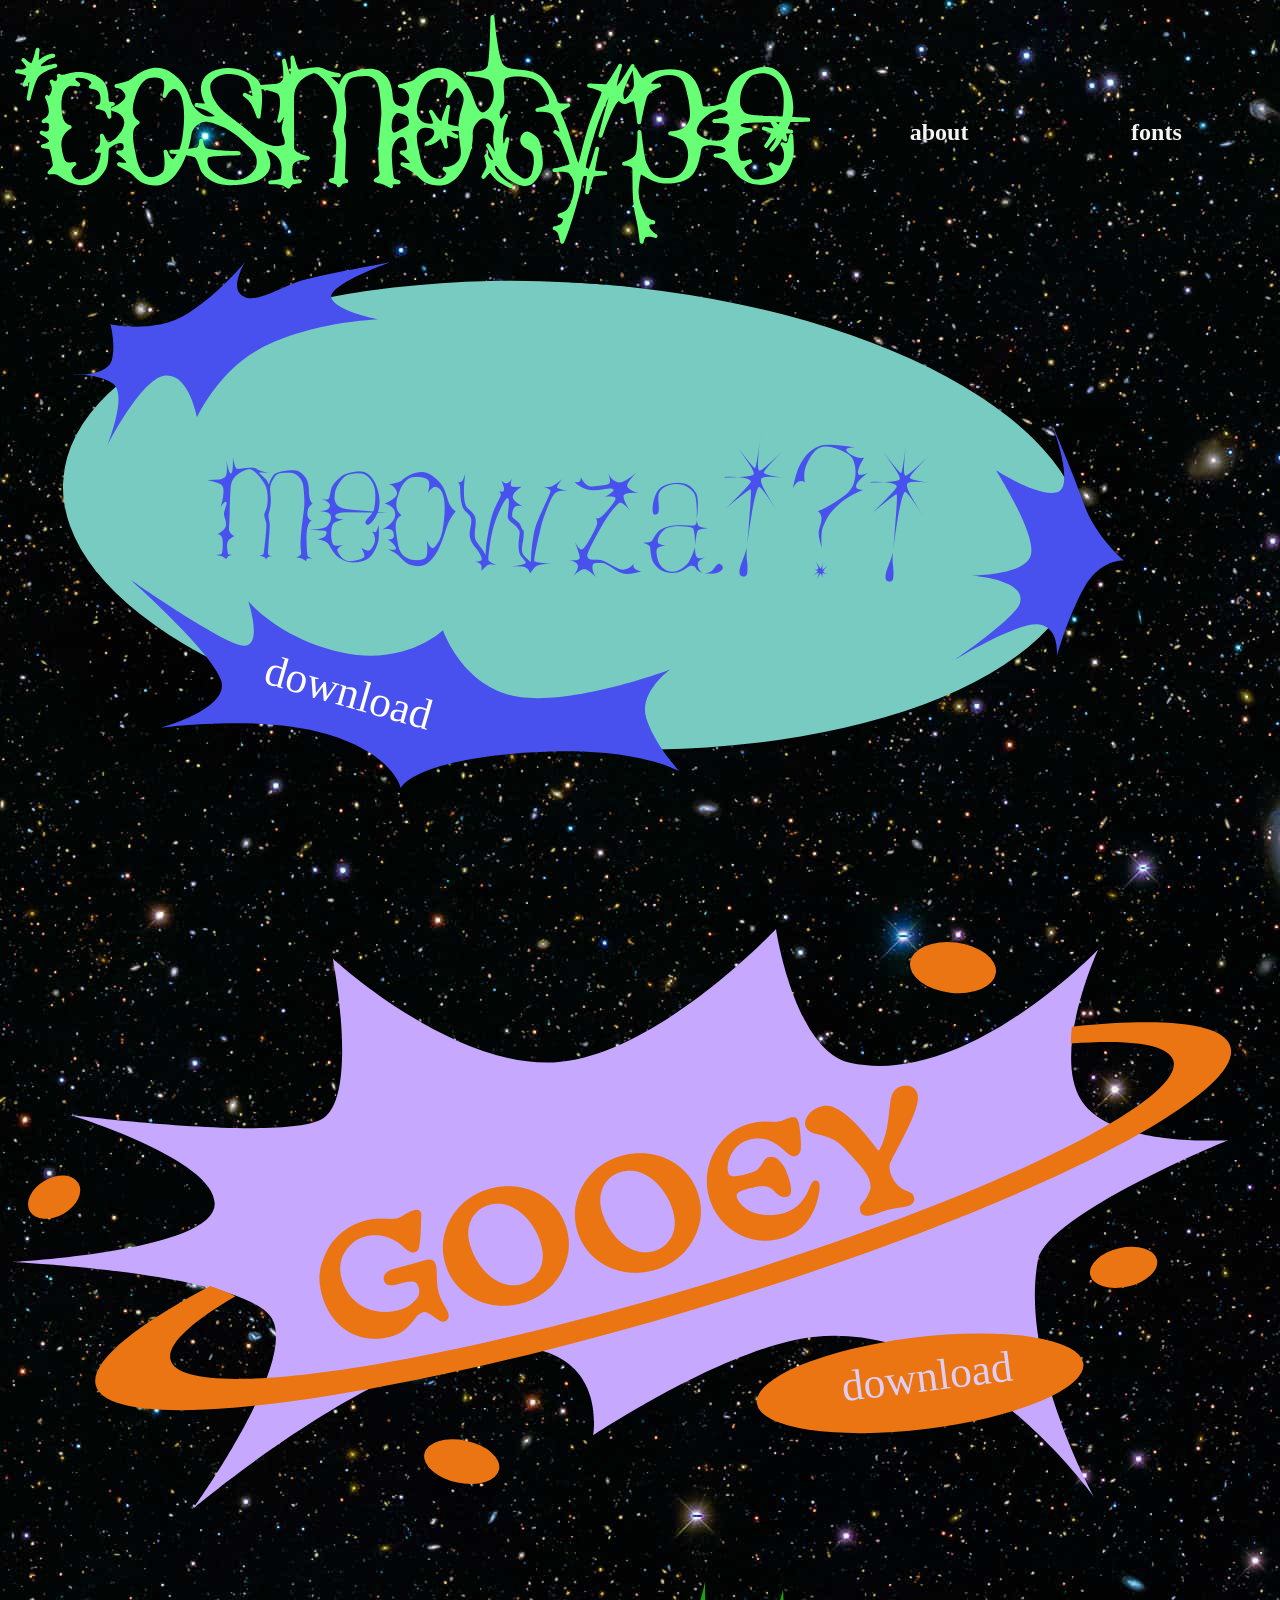
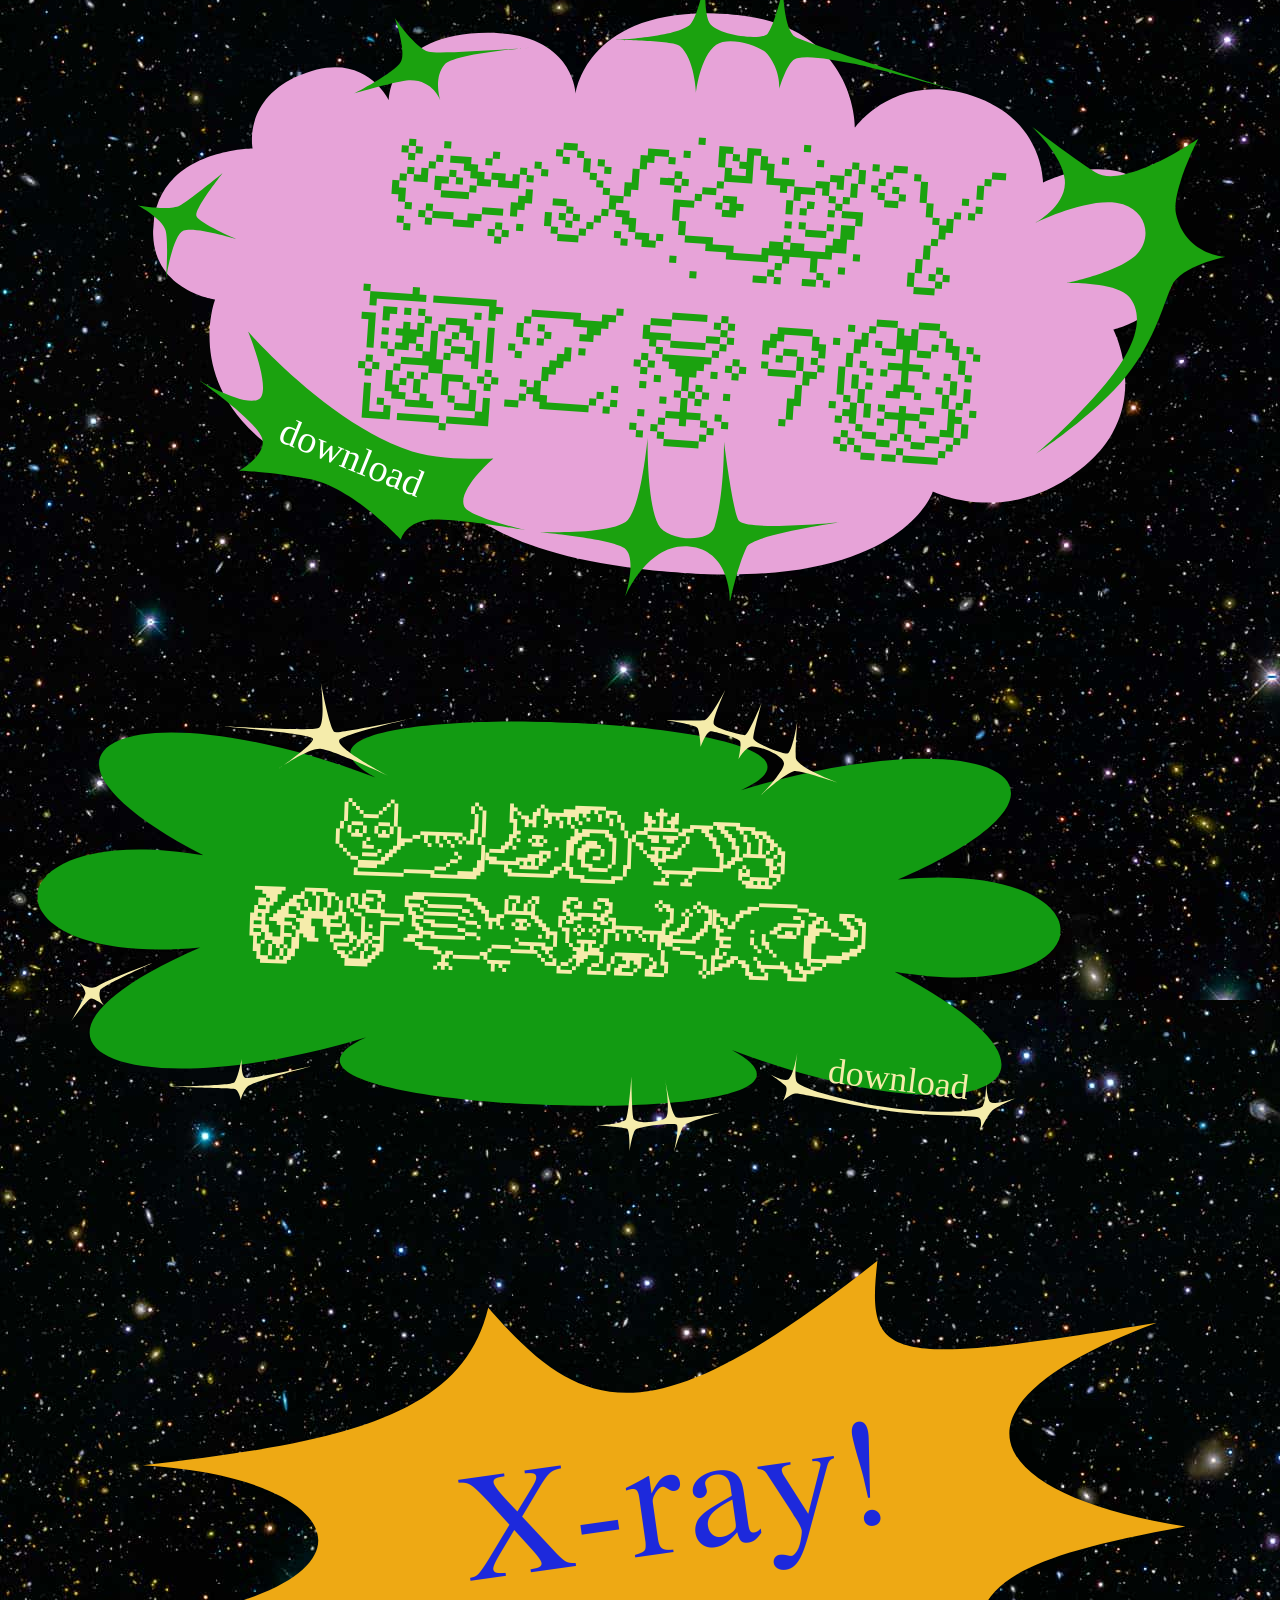
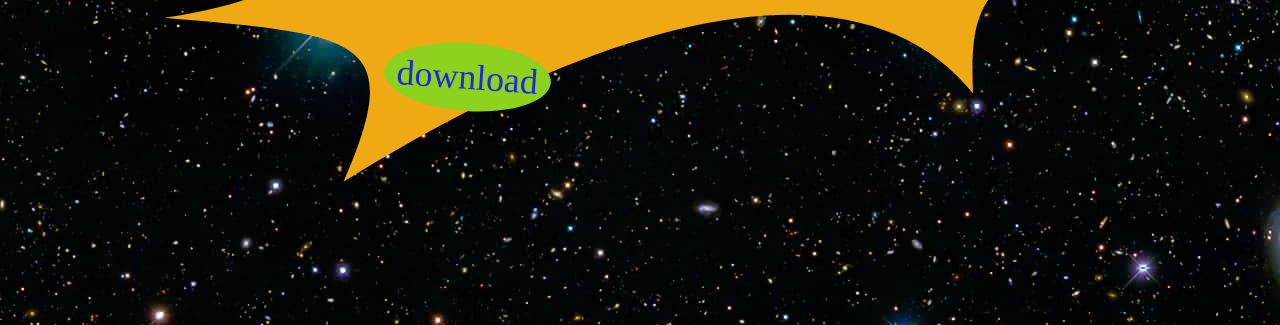
==== index.html @ e53ef634 "fonts & bubbles added, push again" ====
<!DOCTYPE html>
<html lang="en">
<head>
    <meta charset="UTF-8">
    <meta name="viewport" content="width=device-width, initial-scale=1.0">

    <title>cosmotype</title>

    <meta name="author" content="Pei-Jun H.">
    <meta name="keywords" content="typeface, type foundry, foundry, Pei-Jun">
    <meta name="description" content="Cosmotype Foundry">

    <link rel="stylesheet" type="text/css" href="styles.css">
</head>

<!-- TODO: about/index.html for about page-->
<!-- TODO:loading screen? -->
<!-- TODO: 3D logo!  -->
<!-- TODO: tweak colors for each bubble -->
<!-- TODO: change font of navigation bar -->

<body style="background:url(img/A2721_spiral_compressed.jpg);">
    <!-- nav bar -->
    <div class="container-for-nav">
        <div class="nav" style="z-index:5;">
            <div style="flex-grow: 3; flex-shrink: 1; padding: 0px; margin:0px;">
                <a href="index.html">
                    <svg id="cosmotype-logo" data-name="cosmotype logo" xmlns="http://www.w3.org/2000/svg" viewBox="0 0 800.87 230.39">
                        <defs>
                            <style>
                            .logo-cls-1 {
                                fill: #67ff76;
                            }

                            .logo-cls-2 {
                                fill: #67ff76;
                            }
                            </style>
                        </defs>
                        <g id="logo_design" data-name="logo design">
                            <g>
                                <g>
                                    <path class="logo-cls-2" d="M13.68,85.37c-.07,0-.14,0-.21-.02-.53-.11-.88-.63-.77-1.17.03-.14,2.77-14.4,2.83-17.27.03-1.08-.04-1.6-.1-1.85-.23.12-.69.43-1.49,1.2-1.97,1.91-3.67,4.46-3.69,4.49-.19.29-.51.45-.83.45-.18,0-.36-.05-.52-.15-.46-.28-.61-.88-.34-1.35.02-.03,1.99-3.51,3.85-8.49.05-.14.04-.23-.04-.37-.92-1.46-6.66-2.57-10.44-2.89-.54-.05-.95-.52-.91-1.07.04-.53.48-.93,1-.93.02,0,.04,0,.06,0,.01,0,.47.03,1.18.03,4.67,0,8.07-.93,9.1-2.5.73-1.11-1.79-4.82-4.61-7.58-.39-.39-.4-1.02-.01-1.41.2-.2.46-.3.71-.3s.5.09.7.28c2.23,2.17,6.04,5.23,7.53,5.23h0c.08,0,.12-.01.13-.02,1.58-1.35,3.93-9.86,5.03-14.91.1-.47.51-.79.98-.79.06,0,.11,0,.17.01.53.09.89.58.82,1.11-.59,4.74-1.03,10.29-.85,12.14.44-.19.94-.6,1.7-1.23,1.08-.89,2.55-2.11,4.88-3.41,4.29-2.4,7.52-2.66,8.71-2.66.25,0,.39.01.39.01.5.05.9.46.91.97.01.51-.35.94-.85,1.02-.05,0-4.64.72-7.83,3.32-.58.47-1.17.91-1.74,1.35-2.94,2.22-4.63,3.64-3.98,6.09.06,0,.14,0,.22,0,2.72,0,11-1.71,14.99-2.62,0,0,.02,0,.02,0,.07-.02.15-.02.22-.02.46,0,.87.32.97.78.12.54-.22,1.07-.75,1.2,0,0-.01,0-.01,0-.47.11-11.48,2.68-17.57,8.86-3.18,3.23-7.26,18.2-8.56,23.69-.11.46-.52.77-.97.77Z"/>
                                    <path class="logo-cls-1" d="M22.8,34.99s-1.66,13.38-.45,13.4c.01,0,.02,0,.03,0,1.86,0,2.9-2.25,7.63-4.9,4.17-2.33,7.27-2.53,8.22-2.53.2,0,.3,0,.3,0,0,0-4.86.72-8.32,3.54s-7.4,4.74-5.9,8.97c.06.17.44.24,1.03.24,3.52,0,14.74-2.54,15.21-2.65-.47.11-11.76,2.74-18.06,9.14-4.07,4.14-8.82,24.16-8.82,24.16,0,0,2.78-14.45,2.85-17.43.04-1.83-.13-2.96-.91-2.96-.51,0-1.26.48-2.38,1.56-2.08,2.01-3.83,4.66-3.83,4.66,0,0,2-3.51,3.92-8.63,1.32-3.54-11.34-4.6-11.34-4.6,0,0,.48.03,1.24.03,2.53,0,8.19-.31,9.94-2.95,1.68-2.55-4.75-8.85-4.75-8.85,0,0,5.66,5.51,8.23,5.51.3,0,.57-.08.77-.25,2.44-2.08,5.37-15.46,5.37-15.46M40.57,51.07s0,0-.02,0c.01,0,.02,0,.02,0M22.79,32.99c-.92,0-1.75.64-1.95,1.57-1.39,6.36-3.35,12.49-4.47,14.09-1.21-.38-4.15-2.56-6.55-4.89-.39-.38-.89-.57-1.39-.57-.52,0-1.04.2-1.43.6-.77.79-.76,2.05.03,2.83,2.6,2.55,4.48,5.48,4.43,6.38-.88,1.19-4.16,1.98-8.22,1.98-.69,0-1.12-.02-1.13-.02-.04,0-.08,0-.12,0-1.04,0-1.92.81-1.99,1.86-.08,1.09.74,2.04,1.83,2.13,4.1.35,8.4,1.38,9.5,2.25-1.79,4.71-3.64,7.97-3.65,8-.53.94-.23,2.13.69,2.69.33.2.69.3,1.05.3.65,0,1.28-.32,1.67-.9.02-.02,1.6-2.39,3.44-4.21-.15,2.67-2.06,13.04-2.81,16.91-.21,1.07.48,2.1,1.54,2.33.14.03.28.04.42.04.91,0,1.73-.62,1.94-1.54,1.79-7.53,5.63-20.5,8.3-23.22,5.86-5.96,16.55-8.47,17.07-8.59,0,0,0,0,0,0,1.08-.24,1.76-1.32,1.51-2.39-.21-.93-1.03-1.56-1.94-1.56-.14,0-.29.02-.44.05,0,0,0,0-.02,0,0,0,0,0,0,0-3.68.83-10.99,2.36-14.13,2.57.02-1.34,1.2-2.37,3.72-4.27.58-.44,1.18-.89,1.77-1.37,2.97-2.42,7.31-3.1,7.35-3.11,1-.15,1.71-1.02,1.69-2.03-.03-1.01-.81-1.84-1.82-1.94,0,0-.16-.02-.47-.02-1.27,0-4.7.27-9.2,2.79-2.41,1.35-3.92,2.6-5.03,3.51-.03.03-.06.05-.09.08.07-2.5.44-6.58.87-10.1.13-1.06-.59-2.04-1.65-2.22-.11-.02-.23-.03-.34-.03h0ZM22.8,36.99h0,0ZM25.05,51.7h0Z"/>
                                </g>
                                <g>
                                    <path class="logo-cls-2" d="M550.8,229.39c-.44-.04-.79-.36-.88-.79-.4-1.95-1.63-7.39-2.45-9.07-1.71-3.46-4.24-3.87-4.35-3.88-.5-.08-.88-.52-.86-1.03.02-.51.41-.92.92-.96.06,0,6.43-.53,8.63-4.62.85-1.6,1.03-2.91.51-3.9-.83-1.6-3.4-2.24-4.32-2.35-.48-.06-.85-.45-.88-.94-.03-.48.3-.92.77-1.03.06-.01,5.71-1.37,8.05-3.88,2.94-3.16,4.9-7.45,6.55-14.32,3.32-13.83,0-18.42-3.22-22.86l-.36-.5c-1.14-1.57-4.3-2.44-8.9-2.44-2.81,0-5.46.31-6.79.5-.05,0-.09,0-.14,0-.48,0-.91-.35-.99-.84-.09-.54.27-1.04.8-1.15,12.17-2.31,16.01-4.23,16.34-4.93.67-2-5.52-16.64-7.56-21.46-.63-1.5-1.14-2.71-1.44-3.44-1.29-3.32-6-6.37-6.93-6.95-.46-.29-.61-.9-.33-1.36.19-.31.52-.49.86-.49.17,0,.34.04.5.14,1.38.8,3.25,1.66,4.34,1.66.18,0,.4-.02.46-.13.64-1.61-3.57-13.13-7-18.18-2.28-3.34-10.47-3.7-13.89-3.7-1.4,0-2.32.06-2.33.06-.02,0-.04,0-.06,0-.5,0-.93-.38-.99-.88-.06-.53.29-1.01.82-1.1,5.53-.99,11.88-3.04,12.5-4.62,1.26-3.24-1.35-10.36-6.63-18.15-5.25-7.79-10.39-9.5-20.63-10.57-1.2-.13-2.86-.2-4.55-.2-7.62,0-13.29,1.32-14.11,3.28-1.89,4.52-1.44,9.54-1.01,14.39.48,5.37.93,10.45-1.85,14.38-2.06,2.91-2.91,6.2-2.33,9,.31,1.51,1.04,2.74,1.94,3.28.08.05.15.07.24.07,1.09,0,3.13-2.61,4.18-4.49.18-.33.52-.51.87-.51.15,0,.3.03.45.11.48.24.68.81.47,1.3-.04.08-3.58,8.16-4.43,14.4-.89,6.55-.74,13.85,1.25,15.21.71-.41,1.93-3.52,2.61-6.68.1-.47.51-.79.98-.79.06,0,.12,0,.18.02.53.1.89.6.81,1.13-.06.41-1.5,10.14-2.79,14.23-.67,2.12-.27,5.55,1.11,9.42,1.75,4.97,4.5,8.82,8.18,11.47l1.04.75c5.12,3.7,6.66,4.81,9.03,4.81h.17c2.32-.05,4.4-1.18,6.54-3.56,1.85-2.04,4.85-14.94,2.6-21.74-1.29-3.89-3.76-5.11-6.38-6.4-1.83-.9-3.72-1.83-5.07-3.7-1.33-1.82-1.82-3.88-1.41-5.96.52-2.66,2.36-4.61,3.77-5.48.61-.38,1.29-.58,2-.58,1.92,0,3.83,1.37,6.24,3.09.73.52,1.51,1.08,2.35,1.64,4.8,3.24,6.96,20.75,6.2,28.28-.78,7.8-7.88,17.97-13.57,19.42-1.02.25-2.02.38-3.07.38-4.92,0-10.36-2.85-17.54-7.45-2.4-1.53-5.45-5.56-7.9-8.79-1.16-1.54-2.61-3.45-3.04-3.72-.49-.26-.97-.41-1.37-.41s-.7.13-.95.39c-.46.48-.7,1.35-.67,2.45.07,2.67,1.74,4.62,3.85,7.1.38.44.76.89,1.15,1.36,2.78,3.32,11.75,8.9,12.49,9.26.46.23.67.76.5,1.24-.15.4-.53.66-.94.66-.08,0-.16,0-.24-.03-.77-.19-9.08-4.25-13.47-7.68-1.73-1.35-3.18-3.22-4.47-4.87-1.03-1.32-2.09-2.68-2.79-3.04-.42.15-1.71,1.1-5.35,5.39-.29.34-.51.6-.62.72-.2.21-.46.32-.73.32-.21,0-.42-.07-.6-.2-.41-.31-.52-.87-.26-1.31,1.92-3.21,4.78-8.61,4.84-10,.11-3.02-1.53-9.11-1.99-10.3-.19-.48.02-1.02.48-1.25.15-.07.3-.11.45-.11.33,0,.65.16.84.46.17.25.35.61.56,1.03.73,1.46,1.84,3.66,4.13,4.59.26.11.51.16.74.16.57,0,.89-.32,1.07-.59.34-.53.36-1.27.06-1.95-1.78-3.95-4.25-8.71-5.58-11.26-.52-1-.88-1.69-.97-1.9-.21-.47-.03-1.03.42-1.28.15-.09.32-.13.49-.13.32,0,.63.15.83.43l.33.5c4.16,6.27,6.05,8.73,6.9,9.69.47-1.18.34-2.14.12-2.95-1.91-7.41-2.93-12.53-1.02-21.12.52-2.31-.25-5.24-2.35-8.95-1.21-2.12-5.38-4.5-9.15-4.5-.5,0-.98.04-1.43.12-2.55.46-11.43,7.56-10.6,17.05.73,8.34-3.58,29.33-14.73,41.51-5.43,5.93-11.69,8.94-18.59,8.94-1.04,0-2.11-.07-3.18-.21-9.91-1.29-13.12-4.58-16.84-8.39-1.13-1.16-2.3-2.36-3.75-3.6-3.26-2.81-13.03-7.23-13.12-7.28-.46-.21-.7-.73-.54-1.21.13-.42.52-.7.95-.7.06,0,.13,0,.19.02.03,0,2.81.53,5.3.53,2.69,0,3.16-.61,3.21-.67.1-.15-.01-.47-.09-.65-1.75-4.01-9.93-9.31-10.01-9.36-.4-.26-.56-.76-.39-1.2.15-.39.52-.64.93-.64.06,0,.11,0,.17.01,0,0,.53.09,1.27.09,1.31,0,3.1-.25,4.16-1.46.82-.93,1.1-2.35.85-4.23-.89-6.62-2.91-9.97-6-9.97-.77,0-1.64.2-2.58.6-2.12.89-9.02,4.88-8.73,18.83.13,7.17,1.52,22.3,2.54,23.8.79.78,3.88,1.82,5.63,2.28.49.13.81.6.74,1.1-.07.5-.49.86-.99.86,0,0-.29,0-.71,0-4.06,0-6.06.38-6.41.63-.26.31.04,1.35.37,1.95.22.4.14.9-.2,1.21-.19.18-.44.27-.68.27-.19,0-.38-.05-.54-.16-.04-.03-4.52-2.92-6.98-3.58-1.79-.47-8.21-2.12-8.21-2.12-.41-.1-.7-.45-.74-.87-.04-.42.18-.82.56-1,1.65-.8,5.83-3.54,5.33-6.51-2.54-14.99-.33-36.61.99-49.54.3-2.97.54-5.31.66-6.95.67-9.12-1.15-21.55-1.93-26.86l-.18-1.21c-.6-4.24-3.25-14.09-14.79-14.09h-.43c-11.05.21-15.55,1.62-17.83,5.6-2.35,4.08-3.5,7.42-3.66,15.33-.01.62.18,1.84.42,3.38.88,5.58,2.51,15.98-.78,26.82-.86,2.81-.14,5.86.62,9.08.34,1.43.69,2.91.91,4.4.38,2.62,0,12.55-.37,22.15-.28,7.32-.6,15.58-.38,17.07,1.34,1.44,2.67,2.08,2.69,2.09.4.19.63.62.56,1.05-.06.43-.4.78-.84.84-2.06.32-4.18.86-4.69,1.18-.49.97-1.87,2.42-2.15,2.72-.19.2-.45.3-.72.3-.09,0-.19-.01-.28-.04-.36-.11-.63-.4-.7-.77-.08-.39-.46-1.6-1.15-1.93-1.03-.48-4.93-1.71-6.34-2.14-.44-.13-.73-.55-.71-1.01.03-.46.36-.84.82-.93,1.87-.34,3.78-.94,4.25-1.33.32-2.26,3.33-32.51,2.21-38.65-.27-1.49-.83-3.1-1.37-4.67-1.2-3.49-2.44-7.09-1.01-10.23,6.24-13.84,1.55-29.15-.05-32.49-2.82-5.96-13.66-20.54-20.98-20.54-.48,0-.94.07-1.38.19-8.69,2.59-17.99,10.15-19.18,21.22-.5,4.73-.4,16.37-.29,28.68.08,8.96.16,18.23.02,25.66-.13,7.11,14.81,9.4,14.96,9.42.54.08.91.57.85,1.11-.06.51-.49.88-.99.88-.03,0-.06,0-.09,0,0,0-.83-.07-2.08-.07-3.99,0-13.36.73-14.17,7.52-.76,6.37-.16,11.68,1.55,13.84h0s.53.4,3.19.4c1.74,0,3.43-.17,3.45-.18.04,0,.07,0,.1,0,.5,0,.94.38.99.89.06.55-.34,1.04-.89,1.1-3.57.39-7.83,1.16-8.47,1.69-.78.79-1.77,2.59-2.09,3.21-.13.26-.37.46-.66.52-.08.02-.16.03-.23.03-.21,0-.42-.07-.59-.2-1.05-.77-4.08-2.86-5.53-3.25-2.8-.76-12.29-.92-12.39-.92-.53,0-.96-.43-.98-.96-.02-.53.38-.99.91-1.03,4.87-.42,10.59-1.35,11.35-2.06.41-.56,1.31-4.45,1.12-12.2-.23-9.9-8.79-15.42-13.29-16.95-1.3-.45-2.63-.89-3.34-.89-.29,0-.33.06-.37.11-.34.45-.42,1.04,2.11,7.16,2.52,6.11,2.2,11.03-1.05,15.93-5.71,8.63-21.82,11.71-34.99,11.71-1.86,0-3.65-.06-5.33-.18-12.3-.87-21.34-7.35-24.85-13.39-.85-1.47-1.58-3.64-2.36-5.94-1.07-3.18-2.29-6.78-3.72-7.94-.64-.52-2.86-1.54-10.52-2.67-9.16,25.2-21.63,30.52-30.52,30.52-1.01,0-2.04-.07-3.07-.2-9.91-1.29-13.12-4.58-16.84-8.39-1.13-1.16-2.3-2.36-3.75-3.6-3.28-2.81-13.03-7.23-13.12-7.28-.46-.21-.69-.73-.54-1.21.13-.42.52-.7.95-.7.06,0,.13,0,.19.02.03,0,2.81.53,5.3.53,2.69,0,3.17-.61,3.21-.67.1-.15-.01-.47-.09-.65-1.75-4.01-9.93-9.31-10.01-9.36-.4-.26-.56-.76-.39-1.2.15-.39.52-.64.93-.64.06,0,.11,0,.17.01,0,0,.53.09,1.27.09,1.31,0,3.1-.25,4.16-1.46.82-.93,1.1-2.35.85-4.23-.35-2.62-1.66-3.83-4.12-3.83-2.83,0-6,1.63-6.91,2.13-2.71,1.51-4.69,2.77-5.52,4.06-.45.72-.55,3.27-.63,5.75-.17,4.86-.39,10.9-2.91,15.13-4.17,7.07-11.44,15.5-22.37,15.5-1.27,0-2.57-.12-3.88-.35-9.04-1.61-14.3-5.47-17.79-8.02-1.59-1.16-2.84-2.08-3.82-2.32-1.15-.29-2.52-.44-4.08-.44-1.91,0-3.41.23-3.43.23-.05,0-.1.01-.15.01-.38,0-.74-.22-.91-.58-.19-.41-.08-.88.25-1.18,2.08-1.8,5.27-5.37,5-7.32-.69-4.96-2.73-14.83-3.81-15.86-.89-.82-4.78-1.38-7.25-1.51-.51-.03-.92-.44-.95-.96-.02-.51.35-.96.86-1.03,1.82-.26,7.08-1.58,7.36-4.12.2-1.72-3.3-4.74-8.92-7.69-.47-.25-.67-.83-.44-1.31.17-.36.53-.57.91-.57.13,0,.26.02.39.08.77.32,2.3.87,3.85.87,2.68,0,4.1-1.67,4.33-5.1.16-2.24-.2-3.85-1.07-4.78-.63-.67-1.56-1.01-2.77-1.01-1,0-1.93.24-2.39.38-.1.03-.19.04-.29.04-.41,0-.8-.26-.94-.66-.18-.5.07-1.06.56-1.26,1.54-.64,6.57-3.16,6.57-8.85,0-6.1-2.83-12.35-3.7-14.13-.23-.46-.08-1.03.36-1.31.17-.11.36-.16.54-.16.29,0,.57.13.77.37.07.09.46.56.95.56.4,0,1.48-.33,2.96-3.34,2.88-5.84-.75-11.42-.91-11.66-.28-.41-.2-.97.17-1.3.19-.17.43-.25.67-.25s.46.08.64.24c.65.55,2.07,1.47,3.27,1.47.53,0,1.3-.15,1.95-1.41,1.57-3.04.57-4.48.56-4.5-.29-.4-.25-.97.11-1.32.2-.19.45-.29.7-.29.21,0,.42.07.6.21.24.19,1.08.74,3.09.74,1.47,0,3.22-.3,5.2-.89,3.79-1.14,7.65-1.72,11.47-1.72s7.57.54,11.75,1.71c6.04,1.69,11.73,5.81,14.16,10.25,1.92,3.48,2.34,8.07,2.67,11.76.19,2.11.48,5.31,1.11,5.59,1.29.59,2.64.71,3.54.71.33,0,.59-.02.76-.03.03,0,.05,0,.08,0,.49,0,.92.36.99.85.08.52-.26,1.01-.78,1.12-.96.2-3.17.95-3.03,3.42.22,3.84.39,8.36.39,8.4.02.51-.36.96-.87,1.03-.04,0-.09,0-.13,0-.46,0-.87-.31-.97-.77,0-.02-.53-2.15-2.38-5.34-1.39-2.37-6.84-3.24-8.82-3.38-.48-.03-.87-.4-.92-.88-.06-.48.23-.93.69-1.07,1.46-.47,3.62-1.59,3.86-2.63.67-2.85,1.33-8.3-1.71-12.8-1.67-2.45-6.79-3.22-8.62-3.3-.44-.02-.82-.33-.92-.76-.11-.43.08-.88.47-1.1.54-.32,1.99-1.44,2.13-2.72.08-.77-.31-1.57-1.19-2.39-3.24-3.03-8.71-4.11-12.41-4.11-1.93,0-3.63.27-4.79.76-.43.18-.96.49-.98.88-.07,1.21,2.81,3.63,5.64,5.28.42.24.6.75.44,1.2-.14.4-.52.66-.94.66-.05,0-.11,0-.17-.01l-.16-.03c-2.2-.39-4.16-.59-5.82-.59-2.11,0-3.19.33-3.72.62-6.53,3.48-9.27,13.62-7.52,27.82,1.53,12.51,8.55,13.03,8.84,13.05.45.02.83.35.93.79.09.44-.12.89-.53,1.1-.47.23-11.39,5.89-9.64,19.21,1.98,14.86,5.11,15.97,6.46,16.44.28.1.84.21,1.9.21,2.36,0,5.35-.58,5.38-.59.06-.01.13-.02.19-.02.39,0,.76.23.92.61.18.43.04.94-.35,1.21-1.33.93-4.73,3.94-4.5,6.64.29,3.33,3.26,9.29,8.16,9.29,5.41,0,16.48-5.16,18.88-11.04,3.7-9.01,5.03-16.85,4.12-17.73-.62-.12-1.37-.19-2.15-.19-1.31,0-2.27.21-2.28.22-.07.02-.15.03-.22.03-.38,0-.74-.22-.91-.58-.2-.43-.07-.94.3-1.22.04-.03,3.63-2.76,4.53-5.25.68-1.88.37-7.4.19-9.36-.04-.49.27-.93.74-1.06.08-.02.17-.03.25-.03.39,0,.75.22.91.59,1.57,3.48,3.73,7.52,4.46,7.98.1.05.36.15.85.15.75,0,2.1-.23,4.32-1.35,4.72-2.4,13.46-12.09,12.98-20.1-.6-9.97-12.01-11.76-12.49-11.84-.44-.07-.79-.42-.85-.87-.06-.45.19-.87.61-1.05.11-.05,11.37-4.8,13.58-10.6.51-1.35.47-2.62-.13-3.86-2.99-6.23-7.39-6.9-9.15-6.9-.15,0-.28,0-.36.01-.03,0-.05,0-.07,0-.5,0-.93-.37-.99-.88-.07-.53.29-1.02.82-1.11,6.26-1.12,13.72-3.1,15.95-5.3.46-.46,11.48-11.26,24.72-11.26,4.34,0,8.42,1.19,12.14,3.53,14.54,9.14,17.7,18.2,21.04,27.8.26.74.52,1.48.78,2.23,2.66,7.48,10.71,13.76,15.31,14.96,1.44.38,3.04.57,4.74.57,2.88,0,5-.54,5.51-.81.59-.94.41-1.09-3.91-3.93l-1.33-.88c-4.67-3.09-11.61-5.11-14.38-5.83-.51-.13-.87-.65-.77-1.17.09-.48.47-.82.94-.82.04,0,.08,0,.12,0,.72.09,3.26.38,5.71.38,3.36,0,4.09-.55,4.2-.66,0-.01-.02-.05-.05-.11-.06-.14-.18-.35-.33-.64-1.48-2.75-5.97-11.11-3.31-20.21,2.96-10.13,14.92-13.98,25.12-14.2.22,0,.43,0,.65,0,10.53,0,22.39,4.74,28.83,11.53,1.33,1.42,2.27,3.55,2.9,6.08.16-.28.46-.47.8-.49l16.67-1.14c.66-.17,5.94-1.67,6.87-6.07.94-4.48-.53-14.99-1-18.1-.08-.53.28-1.04.81-1.13.06-.01.12-.02.18-.02.46,0,.88.32.98.79,2.04,9.48,4.5,15.74,5.67,16.26,1.16-1.03,1.54-9.64.82-19.04-.04-.52.33-.98.84-1.06.05,0,.1-.01.15-.01.46,0,.86.31.97.77,1.41,5.98,3.73,12.75,4.93,13.3,0,0,.15.06.6.06,1.23,0,3.4-.4,5.92-.86,3.67-.67,8.24-1.5,12.16-1.5,2.97,0,5.19.47,6.78,1.44,4.65,2.84,14.53,4.41,15.64,4.58.52.08.89.56.84,1.08-.05.51-.48.9-.99.9-.01,0-.56-.02-.56-.02-1.51-.06-5.51-.23-7.69-.23-.26,0-.49,0-.69,0-.66.02-1.26.07-1.78.13,2.23,1.84,6.2,5.16,8.52,7.35.86.8,1.76,2.44,2.45,3.86,1.29-3.87,4.08-10.84,8.1-12.84,3.96-1.97,14.22-4.83,22.42-4.83,3.46,0,6.24.51,8.25,1.52,4.21,2.1,9.33,6.47,11.29,11.52,1.62,4.21,2.59,9.49,2.69,12.33.28,9.12,4.5,11.37,7.64,12.27,1.02.29,2,.43,2.93.43,3.5,0,5.49-2.01,6.55-3.7,1.84-2.94,2.15-7.03.75-9.94-2.99-6.23-7.39-6.9-9.15-6.9-.15,0-.28,0-.36.01-.02,0-.05,0-.07,0-.5,0-.93-.37-.99-.88-.07-.53.29-1.02.82-1.11,6.26-1.12,13.72-3.1,15.95-5.3.46-.46,11.47-11.26,24.72-11.26,4.34,0,8.42,1.19,12.14,3.53,14.54,9.14,17.7,18.21,21.04,27.8.26.74.52,1.48.78,2.23,2.52,7.09,5.83,10.84,7.85,11.32.38.09.77.14,1.16.14,3.68,0,6.82-4,8.36-6.39,6-9.27,3.37-19.08,2.43-21.87-1.42-4.17-3.48-6.54-4.9-7.04-4.54-1.63-15.98-3.11-19.74-3.59-.58-.08-1-.13-1.22-.16-.53-.08-.91-.56-.85-1.09.05-.51.49-.89.99-.89.02,0,.04,0,.07,0,.49.03,1.86.13,3.7.13,5.87,0,15.92-.91,17.29-7,2.09-9.19,2.68-48.77,2.69-49.17,0-.53.43-.97.97-.98.01,0,.02,0,.03,0,.52,0,.96.4,1,.92.97,12.3,4.58,45.15,9.59,49.42,4.46,3.78,9.6,4.19,19.84,5.01l.4.03c4.75.39,16.55,2.35,23.57,12.15,7.37,10.29,8.57,13.96,9.84,17.84.15.47.31.94.48,1.44.53,1.54,3.23,2.42,7.42,2.42,2.19,0,3.99-.24,4-.25.04,0,.09,0,.14,0,.43,0,.82.28.95.7.15.46-.06.97-.5,1.19-3.95,2.04-8.51,4.9-8.97,5.97-.25.57.31,1.76,1.33,3.92,1.29,2.74,3.45,7.33,6.06,15.16,1.46,4.42,2.89,9.18,4.28,13.79,2.54,8.43,5.68,18.86,7.24,20.28.96-.97,2.31-6.53,3.74-12.4,1.46-6.03,3.29-13.53,5.93-22.1,3.45-11.17,7.51-20.69,10.47-27.64,2.3-5.41,4.13-9.67,4.07-11.13-.08-1.72-7.19-4.35-13.79-5.72-.51-.11-.86-.59-.79-1.11.06-.5.49-.87.99-.87.02,0,.04,0,.05,0,.14,0,14.35.77,17.14.77h.07c1.18-.63,5.7-7.12,12.96-20.06l.1-.17c.18-.32.52-.51.87-.51.13,0,.27.03.4.08.47.2.71.73.56,1.22l-.03.11c-4.01,12.8-5.69,20.98-5.4,23.05,1.62-1.17,6.68-7.82,16.15-23.48l.16-.27c.19-.31.52-.48.86-.48.16,0,.32.04.48.12.47.25.66.83.42,1.31-.17.35-.48.96-.89,1.77-2.7,5.31-9.85,19.42-10.36,25.23-.23,2.61.41,5.69,1.42,6.85.22.25.43.38.63.39,2.83,0,9.65-10.08,10.37-13.67.85-4.39-1.26-17.39-1.28-17.52-.08-.48.2-.94.65-1.11.11-.04.22-.06.33-.06.35,0,.69.19.87.51,2.56,4.53,5.59,9.55,6.25,10.11.33.18.72.29,1.1.29.69,0,1.42-.38,2.23-1.15,1.81-1.76,8.99-7.54,24.97-7.78.27,0,.54,0,.8,0,13.15,0,21.44,4.79,26.09,15.08,3.75,8.29,4.37,13.14,4.81,16.68.25,1.96.43,3.37,1.04,4.73.01.03.48.93,4.54.93,3.71,0,8.07-.74,9.95-1.21,4.15-1.03,9.03-3.03,9.78-3.69.59-.53,1.25-3.15,1.84-5.46.71-2.82,1.52-6.01,2.79-8.74,2.68-5.71,7.39-10.37,10.91-12.83,3.86-2.68,7.11-3.94,10.05-4.9,5.67-1.86,10.08-2.73,13.89-2.73,6.37,0,11.21,2.44,16.18,8.15,7.43,8.55,11.8,23.39,10.61,36.07-.19,1.98-.59,4.01-1.18,6.04,6.66.3,17.62.71,17.74.72.54.02.97.47.96,1.01s-.44.98-.98.99l-18.8.42c-.23.58-.59,1.49-1,2.47-.26.62-.56,1.24-.85,1.84-.59,1.23-1.26,2.61-1.13,3.3.12.71,1.38,1.64,4.51,1.98.53.06.92.51.89,1.04-.03.53-.46.95-.99.95h-.45c-.97,0-1.88-.02-2.71-.05-.66-.02-1.27-.04-1.8-.04-.8,0-1.22.04-1.44.09.12.98.55,2.59.9,3.9.35,1.29.64,2.41.7,3.05.04.41-.18.8-.54.98-.14.07-.3.11-.45.11-.24,0-.48-.09-.66-.25-.33-.29-.71-.79-1.3-1.59-.42-.56-1.21-1.62-1.69-2.07-.28.32-.51.82-.87,1.64-.39.89-.87,2-1.73,3.4-1.26,2.05-3.54,4.86-6.78,8.33l-.22.24c-.2.22-.47.34-.76.34-.17,0-.34-.04-.5-.13-.41-.24-.6-.73-.45-1.18.08-.22.17-.35.72-1.05,1.12-1.44,3.76-4.82,4.87-7.75.99-2.6,1.13-3.1-.17-4.08-1.02.18-3.67,3.05-7.86,8.52-.77,1.01-1.19,1.55-1.43,1.8-.2.21-.46.31-.73.31-.23,0-.47-.08-.66-.25-.4-.35-.46-.96-.13-1.38,1.34-1.68,6.65-9.87,6.56-12.18-.11-.38-1.82-1.89-8.29-3.97-.51-.17-.8-.71-.66-1.22.12-.44.52-.73.96-.73.08,0,.16,0,.24.03,4.28,1.04,7.38,1.69,8.5,1.77.07,0,.13,0,.2,0,.81,0,1.64-.38,1.9-.86.05-.1.18-.33-.12-.79-1.04-1.59-2.44-4.08-3.58-6.37-3.99.09-7.89.15-11.33.2-4.14.06-7.72.11-9.9.21-5.28.23-8.58,1.05-9.79,2.45-.44.5-.6,1.08-.53,1.81.16,1.64,5.8,3.06,10.97,3.37.51.03.92.44.94.95s-.34.96-.85,1.03c-3.08.47-11.37,2.55-12.64,6.56-2.32,7.27-.64,19.64,1.68,22.97.57.82,1.72,1.23,3.41,1.23,2.54,0,5.51-.96,6.67-1.38.11-.04.22-.06.34-.06.39,0,.76.23.92.61.21.49,0,1.05-.48,1.29-4.16,2.04-7.98,4.89-7.14,6.66l.26.55c1.76,3.74,4.71,9.99,11.12,11.11.5.09,1.08.13,1.72.13,5.82,0,15.24-3.49,17.2-5.44,1.04-1.04-.59-5.48-3.89-10.54-.26-.4-.23-.95.11-1.29.2-.2.47-.31.73-.31.17,0,.34.05.5.15,2.35,1.54,5.68,3.18,8.03,3.18.8,0,1.41-.18,1.87-.56,3.21-2.7,4.89-8.38,3.99-13.49-.82-4.63-2.57-7.09-3.02-7.53-.36-.29-.49-.79-.28-1.22.17-.35.53-.57.9-.57.1,0,.2.02.3.05,0,0,.12.04.12.04,1.94.65,3.12.79,3.77.79s1-.15,1.08-.27c.43-.67,1.03-2.39,1.66-4.71.51-1.9.9-3.6.91-3.61.11-.46.51-.78.97-.78.02,0,.04,0,.06,0,.49.03.88.41.93.89.07.62,1.62,15.3-.12,22.06-.99,3.83-4.9,16.72-13.71,21.88-5.09,2.98-11.58,4.69-17.79,4.69-5.47,0-10.6-1.27-15.26-3.77-8.13-4.38-11.7-10.23-14.31-14.5-1.24-2.03-2.31-3.79-3.56-4.92-3.84-3.51-12.5-4.42-12.58-4.42-.53-.05-.92-.5-.9-1.03s.45-.95.97-.96c4.05-.1,10.08-1.19,10.84-3.29.73-2.05.41-3.57-3.39-5.24-1.76-.76-4.48-1.25-9.36-1.66-1.11-.1-2.18-.15-3.17-.15-4.07,0-9.1.84-10.02,4.84-.41,1.78-.76,3.48-1.1,5.12-1.52,7.35-2.83,13.69-7.55,19.73-6.83,8.74-23.33,8.85-23.49,8.85-6.85,0-10.58-.66-15.37-2.7-2.93-1.26-5.56-2.79-7.68-4.02-2.15-1.25-4.18-2.43-5.1-2.43-.15,0-.16.02-.2.09-1.31,2.49-2.88,15.24-2.77,19.33.15,7.12,2.55,14.82,7.33,23.55,1.44,2.64,6.8,4.63,8.75,5.18.5.14.8.63.71,1.14-.09.48-.5.82-.98.82-.03,0-.05,0-.08,0-.02,0-.25-.02-.6-.02-1.96,0-3.48.48-4.08,1.28-.4.53-.45,1.26-.17,2.24,1.5,5.18,7.61,8.36,7.68,8.4.47.24.67.81.46,1.29-.16.37-.53.6-.92.6-.11,0-.23-.02-.34-.06-.03-.01-3.31-1.2-6.58-1.2-1.5,0-2.75.25-3.73.73-.87.44-1.88,3.23-2.32,5.58-.09.47-.5.82-.98.82-.01,0-.02,0-.04,0-.5-.02-.9-.4-.96-.89-.01-.13-1.46-13.07-3.15-21.03l-.51-2.37c-1.7-7.94-2.83-13.19-3.45-25.79-.14-3.09-.19-8.59-.23-13.92-.03-4.32-.06-8.4-.15-10.56-.16-3.87-7.3-4.06-8.73-4.06-.29,0-.46,0-.47,0-.01,0-.03,0-.04,0-.49,0-.92-.36-.99-.85-.08-.5.24-.99.74-1.12.1-.03,9.64-2.57,12.57-7.85,1.93-3.49,2.13-17.97,2.04-23.25,0-.53.4-.98.94-1.01.02,0,.04,0,.06,0,.51,0,.94.38.99.89.03.26,2.92,26.32,5.41,32.27,2.65,6.32,5.58,10.21,9.21,12.26,4.2,2.36,6.51,3.05,13.79,3.07,8.44,0,14.88-5.42,17.29-10.46,4.83-10.18,4.43-20.34-1.1-27.86-2.14-2.91-11.43-5.78-14.83-6.64-.49-.12-.8-.59-.75-1.08s.47-.88.98-.88c.07,0,6.52-.13,10.7-1.97,6.7-2.93,10.53-9.41,10.24-17.34-.34-9.22-1.8-15.12-4.01-24.05l-.27-1.08c-2.2-8.9-5.96-14.42-17.88-14.44-6.9,0-14.07,3.58-17.33,6.95-1.19,1.23-1.82,2.38-1.79,3.26,0,.13.72.76,4.02.76,2.5,0,5.07-.37,5.1-.37.05,0,.09,0,.14,0,.45,0,.86.31.97.76.12.5-.16,1.01-.64,1.18-.11.04-10.81,3.83-13.45,10.08-2.05,4.86-6.04,26.07-6.08,26.28-.09.47-.5.82-.98.82-.02,0-.03,0-.04,0-.5-.02-.9-.41-.95-.9-.74-7.6-2.41-20.32-3.72-22.12-.04-.05-.18-.25-.78-.25-1.3,0-3.39.91-5.08,1.65-1.64.71-2.93,1.28-3.86,1.28-.02,0-.11,0-.13,0-2.36-.13-3.81-1.51-4.87-2.52-.35-.33-.93-.89-1.13-.9,0,0-.03,0-.09.05-6.08,4.22-13.86,26.68-16.42,34.06-.89,2.58-.94,2.69-1.11,2.9-.2.24-.48.37-.78.37-.17,0-.33-.04-.49-.13-.42-.24-.62-.74-.46-1.2.06-.2.72-2.66,1.55-5.78,2.63-9.87,7.52-28.25,9.3-33.97.24-.76.17-1.15.09-1.25-.03-.04-.13-.05-.21-.05-.29,0-.69.15-1.07.4-1.57,1.3-9.87,20.28-15.75,39.19-5.48,17.48-8.54,29.6-8.66,34.23.69.58,3.42,1.76,4.61,1.79,1.23-2.07,5.59-16.76,6.9-21.66.12-.45.52-.74.96-.74.08,0,.15,0,.23.03.53.12.86.64.75,1.17-.11.55-.31,1.52-.58,2.76-1.09,5.16-3.62,17.07-3.53,19.79.79.52,3.98.83,9.47.92,1.08.02,1.65.03,1.95.07.48.06.85.45.88.93.03.48-.29.92-.75,1.03-.46.12-1.39.18-3.12.31-2.37.17-8.68.6-9.47,1.5-.55.88-3.05,9.32-5.1,16.8-.12.44-.52.74-.96.74-.07,0-.13,0-.2-.02-.51-.1-.86-.59-.8-1.11.73-5.78,1.86-15.16,1.9-16.78-.32-.25-1.4-.62-2.76-.62-1.22,0-2.17.32-2.41.83-1.22,2.58-2.06,6.01-2.64,10.81-.59,4.55-6.69,27.01-11.9,42-2.95,8.47-5.28,14.02-5.3,14.08-.16.37-.52.61-.92.61-.03,0-.06,0-.1,0ZM187.38,125.51c.51,0,.94.38.99.89.21,1.99.99,6.81,3.55,8.68,2.54,1.87,21.81,2.89,33.36,3.1.54,0,.98.45.98,1s-.43.99-.98,1c-11.09.28-28.43,1.05-30.71,2.05-2.78,1.24-2.04,6.51-.56,10.65,1.63,4.57,12.81,12.88,22.97,14.11,1.8.22,3.41.32,4.91.32,6.7,0,10.31-2.22,14.34-5.12,6.31-4.53,8.84-9.92,7.96-16.98-.8-6.58-4.17-9.75-8.82-14.13-1.23-1.16-2.51-2.36-3.85-3.73-6.62-6.77-16.07-13.43-22.47-15.82-.72-.27-1.57-.62-2.52-1.01-3.87-1.6-9.73-4.02-14.79-4.02h-.18c-4.61.05-13.8,4.89-14.95,13.95-.43,3.39-1.59,9.12-3.59,15.45,7.65-.67,10.01-1.44,10.74-1.86,2.6-1.51,2.7-5.74,2.62-7.49-.02-.54.38-1,.92-1.04.03,0,.05,0,.08,0ZM413.03,112.64c-1.96,0-4.84.91-6.87,2.95-1.75,1.76-2.63,4.08-2.62,6.9.03,5,.93,9.17,1.97,13.98.44,2.04.9,4.14,1.33,6.49,4,21.8,17.13,22.9,19.72,22.9,2.13,0,4.03-.52,5.23-1.43,2.25-1.7,3.45-3.27,3.46-4.54.01-1.35-1.31-2.39-2.37-3.22-.78-.61-1.34-1.05-1.47-1.71-.1-.51.21-1.01.71-1.15.09-.03.18-.04.27-.04.26,0,.5.1.69.27.09.02.25.03.51.03,2.33,0,9.91-1.68,13.75-7.09,3.41-4.8,2.74-9.55,1.71-16.74-.51-3.59-1.09-7.67-1.31-12.64-.02-.45-.04-.9-.05-1.34-1.6-.17-3.64-.34-5.52-.34-4.24,0-4.66.86-4.66.87.07.32,1.5,1.97,7.39,4.78.49.23.7.81.49,1.31-.17.37-.53.6-.92.6-.13,0-.25-.02-.38-.07-4.63-1.89-8.04-2.92-9.59-2.92-.21,0-.33.02-.39.04-.61.85-.53,5.19.81,11.78.11.52-.21,1.02-.71,1.16-.09.02-.18.04-.27.04-.42,0-.8-.26-.94-.67-1.63-4.67-3.48-8.9-4.26-9.8-.5.11-.85.45-1.63,1.25-.81.84-1.93,1.98-3.95,3.29-4.5,2.92-8.57,3.13-8.74,3.13-.01,0-.03,0-.04,0-.47,0-.87-.32-.97-.78-.11-.47.14-.95.58-1.14.04-.02,3.69-1.59,6.12-4.03,2.45-2.49,3.28-4.73,2.85-7.74-.13-.97-.52-3.89-9.64-4.35-.1,0-.2,0-.3,0ZM140.19,62.01c-4.27,0-8.12,1.24-10.57,3.41-4.02,3.56-6.98,7.79-10.2,18.87-.89,3.05-1.83,6.67-1.83,10.97-.02,8.6,6.14,11.89,6.4,12.03.35.18.56.55.54.94-.02.39-.26.74-.62.88-.22.09-5.54,2.38-6.07,10.55-.38,5.54.8,11.38,2.05,17.56.34,1.68.68,3.37.99,5.07,2.6,14.15,8.49,21.95,16.6,21.95,3.71,0,7.74-1.67,11.66-4.82,3.64-2.93,2.32-16.86,1.42-21.61-.1-.51.21-1.01.71-1.15.09-.03.18-.04.27-.04.4,0,.78.25.93.64,1.65,4.27,4.41,8.86,6.59,8.86.68,0,1.38-.5,2.07-1.48,1.34-1.89,2.47-3.56,3.43-5.25-4.05-.42-7.22-.64-7.25-.64-.53-.04-.94-.49-.93-1.02.01-.53.44-.96.98-.98.04,0,3.95-.09,8.75-.34,2.02-4.47,3.2-9.8,4.17-18.7,2.62-23.79-.2-39.67-7.76-43.57-.77-.4-1.55-.6-2.32-.6-4.97,0-8.82,8.32-8.85,8.4-.17.37-.53.59-.91.59-.12,0-.24-.02-.36-.07-.49-.19-.75-.74-.59-1.24.12-.38,3.01-9.48,1.09-15.07-.81-2.35-5.28-4.12-10.38-4.12ZM214.31,58.35c-8.85.02-18.11,6.19-18.68,12.46-.65,7.36,4.02,20.08,19.32,31.66,17.27,13.09,19.04,14.46,25.05,20.13,4.89,4.62,13.11,8.52,18.35,9.85,1.41.36,3.33.56,5.25.56,4.39,0,8.86-1.09,8.97-3.51.16-3.85-.75-6.23-1.62-8.53-.75-1.98-1.46-3.85-1.45-6.41.02-2.34.88-5.38,1.63-8.07.56-2,1.39-4.97,1.16-5.8-1.49.17-3.98,3.34-5.61,6.31-.18.33-.52.52-.88.52-.13,0-.26-.02-.38-.08-.47-.19-.72-.71-.58-1.2,3.11-10.77,4.93-24.5-.11-27.93-2.5-1.7-13.53-4.15-17.56-4.96-.14-.03-.26-.08-.37-.16,2.23,11.1-.43,28.32-.58,29.24-.07.45-.44.8-.9.84-.03,0-.06,0-.08,0-.43,0-.81-.27-.95-.68-.03-.08-2.78-8.14-5.37-13.03-2.26-4.26-7.19-7.75-8.16-8.4-.44-.3-.57-.88-.3-1.34.19-.31.52-.49.86-.49.15,0,.31.04.45.11,5.6,2.84,7.6,3.33,8.24,3.4.38-1.84-1.2-10.07-3.96-15.84-2.86-6-12.98-8.68-21.75-8.68ZM710.11,94.24c-1.3,0-2.49.19-3.43.54-1.81.68-17.79,7.06-21.13,20.48-.43,1.72-.08,3.31,1.06,4.86,3.2,4.33,11.88,7.03,16.91,7.3.89.05,1.74.07,2.51.07,5.81,0,8.04-1.34,9.75-3.5l.32-.4c3.19-4.02,4.15-5.23,4.15-9.07s-1.35-4.76-2.66-5.59c-.92-.52-7.75-1.01-13.54-1.15-.53-.01-.95-.43-.97-.96-.02-.53.37-.98.89-1.04,2.69-.29,10.1-1.38,11.99-2.86,1.49-1.16,2.37-2.49,2.49-3.75.09-.96-.28-1.91-1.1-2.83-.92-1.02-4.04-2.11-7.23-2.11ZM385.31,97.57c-3.65,0-5.84,5.84-6.37,8.1-1.05,4.45-1.09,10.25.87,12.72.58.73,1.29,1.09,2.18,1.09,1.19,0,2.66-.62,4.39-1.84,1.22-.86,2.72-1.57,4.17-2.27,3.75-1.79,7.29-3.49,7.05-7.45-.39-6.47-2.09-8-11.37-10.24-.31-.08-.62-.11-.92-.11ZM436.08,91.61c.09,0,.18.01.27.04.5.14.81.63.72,1.14-1.32,7.36-2.42,16.05-1.89,17.25.74,1.48,8.5,2.8,11.81,3.36.23.04.46.08.68.11,0-9.65,1.88-15.75,3.4-20.69,2.16-7.03,3.36-10.91-3.53-18.93-.67-.78-1.37-1.16-2.13-1.16-3.39,0-7.85,7.25-8.74,9.2-.17.37-.53.58-.91.58-.12,0-.24-.02-.36-.07-.49-.19-.75-.73-.59-1.24.12-.39,3-9.5,1.09-15.08-.75-2.16-4.62-3.73-9.2-3.73s-8.45,1.34-11.09,3.69c-4.02,3.56-6.98,7.79-10.2,18.87-.89,3.09-1.85,6.74-1.85,10.97,0,8.54,6.04,12.91,8.97,13.69,1.92.52,3.95.81,5.71.81,2.54,0,3.71-.58,3.88-.96.33-1.14-2.23-7.59-4.21-11.7-.22-.46-.06-1.02.38-1.29.16-.1.34-.15.52-.15.31,0,.61.14.8.4.16.21.54.78,1.06,1.54,1.46,2.15,4.17,6.16,5.38,7.37,1.77,1.77,3.06,2.4,3.62,2.4.12,0,.34,0,.5-.7,1.09-4.82,4.84-14.67,5-15.09.15-.4.53-.64.93-.64ZM764.19,106.97c1.96,2.43,3.55,4.08,4.11,4.38,1.2-.09,1.99-1.62,3.04-3.91.07-.15.13-.29.2-.44-2.1-.02-4.27-.03-6.44-.03-.3,0-.61,0-.91,0ZM761.17,102.79c4,.19,8.17.39,12.08.56.56-1.41.91-2.89,1.06-4.42,1.2-13.17,1.57-24.84-6.11-34.3-4.74-5.85-11.1-7.08-15.6-7.08s-8.79,1.34-11.05,2.58c-6.14,3.39-11.25,14.41-12.07,20.5-.91,6.73-1.26,10.78,2.15,15.63,2.52,3.6,3.57,5.09,18.07,5.9,2.5.14,5.33.29,8.34.44,0,0,2.76.14,2.77.14.1,0,.23,0,.37.02Z"/>
                                    <path class="logo-cls-1" d="M480.69,2s3.52,44.62,9.94,50.11c4.77,4.04,10.05,4.42,20.81,5.28,7.58.62,17.16,3.82,22.84,11.74,8.16,11.4,8.61,14.41,10.18,19.02.88,2.57,5.08,3.1,8.37,3.1,2.29,0,4.14-.26,4.14-.26,0,0-8.54,4.4-9.43,6.46-.88,2.04,2.34,4.72,7.36,19.8,4.98,15.09,9.85,34.7,12.43,34.83.01,0,.03,0,.04,0,2.58,0,4.34-14.89,10.63-35.28,6.33-20.5,14.73-35.43,14.58-39.1-.17-3.67-14.58-6.66-14.58-6.66,0,0,14.34.77,17.19.77.07,0,.13,0,.18,0,2.28-.04,13.23-19.71,13.81-20.74-.37,1.2-7.41,23.47-4.98,24.6.05.03.12.04.18.04,2.81,0,15.86-21.72,17.49-24.41-1.27,2.64-10.74,20.44-11.34,27.35-.3,3.41.79,8.22,2.99,8.33.02,0,.05,0,.07,0,3.65,0,10.6-10.83,11.32-14.47.9-4.62-1.27-17.88-1.27-17.88,0,0,5.58,9.88,6.55,10.44.57.32,1.12.47,1.67.47.98,0,1.94-.49,2.92-1.43,3.72-3.61,12-7.32,24.3-7.51.26,0,.53,0,.79,0,11.88,0,20.34,3.8,25.18,14.49,5.78,12.78,3.99,17.28,5.86,21.41.52,1.13,2.76,1.52,5.46,1.52,3.6,0,8-.69,10.19-1.24,4.01-.99,9.21-3.03,10.2-3.91,1.61-1.44,2.36-9.12,4.87-14.52,2.53-5.39,7.09-10,10.58-12.43,3.56-2.47,6.59-3.72,9.79-4.77,5.44-1.79,9.83-2.68,13.58-2.68,6.39,0,10.89,2.6,15.43,7.81,7.21,8.29,11.55,22.7,10.37,35.32-.22,2.32-.75,4.74-1.52,7.08,6.5.3,19.04.77,19.04.77,0,0-12.8.28-19.47.43,0,0-.56,1.45-1.24,3.08-.9,2.15-2.3,4.31-2.04,5.71.22,1.27,1.89,2.41,5.39,2.79-.15,0-.3,0-.44,0-1.76,0-3.31-.09-4.51-.09-1.56,0-2.5.15-2.46.83.09,1.8,1.52,6.02,1.63,7.3-.77-.68-2.78-4.06-3.71-4.06-.06,0-.12.01-.17.05-1.29.8-1.33,2.53-3.22,5.62-2.1,3.41-6.68,8.18-6.91,8.44.09-.28,4.08-4.83,5.58-8.76.97-2.56,1.46-3.8-.62-5.32-.12-.09-.26-.13-.41-.13-2.42,0-9.1,9.61-10.09,10.64.88-1.1,6.89-9.9,6.78-12.84-.07-1.95-7.24-4.32-8.98-4.89,1.46.36,6.89,1.67,8.67,1.8.09,0,.18.01.28.01,1.85,0,3.79-1.41,2.63-3.19-1.12-1.72-2.66-4.5-3.8-6.84-9.1.22-17.82.24-21.9.42-7.36.32-11.62,1.74-11.27,5.35.36,3.59,11.9,4.27,11.9,4.27,0,0-11.7,1.76-13.44,7.24-2.3,7.22-.8,20.08,1.82,23.85.87,1.25,2.48,1.66,4.23,1.66,2.78,0,5.91-1.05,7-1.44-1.8.88-9.19,4.66-7.6,7.99,1.8,3.78,4.85,10.95,12.11,12.22.57.1,1.21.15,1.9.15,5.93,0,15.64-3.48,17.91-5.73,2.45-2.45-3.5-11.4-3.8-11.87.38.25,5.04,3.34,8.57,3.34.95,0,1.83-.23,2.51-.8,3.31-2.79,5.34-8.72,4.33-14.43-.97-5.5-3.16-7.99-3.39-8.14.28.09,2.46.88,4.19.88.85,0,1.58-.19,1.93-.74.58-.92,1.25-3.05,1.78-4.98.52-1.95.92-3.65.92-3.65,0,0,1.62,15.04-.1,21.7-1.72,6.66-5.86,16.94-13.25,21.26-4.31,2.52-10.53,4.55-17.28,4.55-4.82,0-9.91-1.03-14.78-3.65-11.72-6.31-13.51-15.5-17.67-19.28-4.14-3.78-13.16-4.68-13.16-4.68,0,0,10.43-.26,11.75-3.95,1.07-2.99-.15-4.83-3.93-6.49-1.95-.84-4.83-1.33-9.68-1.74-1.13-.1-2.22-.15-3.25-.15-5.86,0-10.08,1.64-10.99,5.62-2.23,9.77-2.86,17.3-8.46,24.46-5.9,7.54-19.84,8.46-22.7,8.46-6.51,0-10.2-.58-14.97-2.62-6.21-2.66-10.96-6.53-13.18-6.53-.49,0-.86.19-1.09.63-1.44,2.73-2.99,15.67-2.88,19.82.13,6.01,1.82,13.72,7.45,24.01,1.96,3.59,9.35,5.67,9.35,5.67,0,0-.26-.02-.68-.02-1.8,0-6.48.41-5.22,4.79,1.65,5.67,8.18,9.01,8.18,9.01,0,0-3.43-1.26-6.92-1.26-1.46,0-2.93.22-4.17.84-1.86.93-2.86,6.29-2.86,6.29,0,0-1.44-13.03-3.16-21.13-1.97-9.27-3.26-14.26-3.93-28-.26-5.62-.19-19.67-.37-24.46-.19-4.7-7.69-5.02-9.73-5.02-.32,0-.51,0-.51,0,0,0,10.01-2.6,13.2-8.33,2.49-4.49,2.17-23.75,2.17-23.75,0,0,2.9,26.39,5.48,32.55,2.58,6.16,5.56,10.44,9.64,12.75,4.29,2.41,6.76,3.18,14.28,3.2,8.33,0,15.37-5.11,18.19-11.02,5.43-11.44,4.02-21.79-1.2-28.88-2.83-3.84-15.39-7.02-15.39-7.02,0,0,6.66-.11,11.08-2.06,5.86-2.56,11.19-8.54,10.84-18.29-.36-9.7-1.97-15.87-4.31-25.34-2.34-9.47-6.59-15.18-18.85-15.2h-.04c-9.65,0-20.23,6.86-20.08,11.25.05,1.38,2.51,1.73,5.01,1.73s5.24-.38,5.24-.38c0,0-11.19,3.89-14.04,10.63-2.12,5.02-6.14,26.49-6.14,26.49,0,0-1.95-19.92-3.91-22.61-.35-.47-.91-.66-1.59-.66-2.68,0-7.3,2.93-8.94,2.93-.02,0-.05,0-.07,0-3.35-.18-4.6-3.43-6.06-3.43-.21,0-.43.07-.66.23-7.64,5.3-17.33,36.65-17.74,37.16.19-.54,8.46-32.05,10.85-39.78.56-1.8-.09-2.59-1.07-2.59-.49,0-1.07.2-1.63.57-1.85,1.25-10.44,21.38-16.15,39.72-5.75,18.34-8.7,30.27-8.7,34.8,0,.75,4.04,2.53,5.66,2.53.24,0,.43-.04.54-.13,1.2-.92,6.42-19.05,7.28-22.27-.62,3.11-4.4,20.03-4.11,23.02.15,1.85,11.04,1.55,12.28,1.7-1.4.36-11.9.43-13.16,2.19-.9,1.25-5.26,17.13-5.26,17.13,0,0,1.98-15.63,1.91-17.11-.04-.78-1.92-1.42-3.75-1.42-1.43,0-2.82.39-3.31,1.39-1.39,2.92-2.19,6.63-2.73,11.12-.58,4.49-6.66,26.88-11.85,41.8-2.98,8.54-5.28,14.02-5.28,14.02,0,0-1.48-7.15-2.53-9.3-2-4.04-5.11-4.44-5.11-4.44,0,0,6.94-.51,9.43-5.15,3.61-6.76-4.57-7.71-4.57-7.71,0,0,5.97-1.4,8.55-4.17,2.92-3.14,5.04-7.47,6.79-14.77,3.56-14.81-.37-19.5-3.74-24.18-1.65-2.27-5.84-2.85-9.72-2.85-2.87,0-5.57.32-6.92.51,3.56-.67,16.21-3.18,17.09-5.56,1.03-2.79-7.37-21.53-9-25.62-1.39-3.56-6.1-6.66-7.34-7.43.84.49,3.24,1.8,4.85,1.8.61,0,1.1-.19,1.35-.67,1.03-2.04-3.67-14.21-7.06-19.2-2.5-3.66-10.63-4.14-14.72-4.14-1.45,0-2.39.06-2.39.06,0,0,12.05-2.15,13.25-5.24,1.4-3.61-1.16-10.86-6.74-19.07-5.39-7.99-10.84-9.9-21.36-11.01-1.15-.12-2.8-.21-4.65-.21-5.83,0-13.74.83-15.04,3.89-4.1,9.81,2.24,21.53-2.75,28.58-4.27,6.04-2.8,12.08-.09,13.72.24.15.49.21.75.21,2.27,0,5.06-5,5.06-5,0,0-3.63,8.21-4.5,14.67-.72,5.29-1.16,14.38,1.74,16.22.16.1.32.15.48.15,1.98,0,3.6-7.49,3.6-7.49,0,0-1.48,10.01-2.75,14.08-.94,2.94.07,7.11,1.12,10.05,2.26,6.44,5.75,9.94,8.54,11.94,6.1,4.39,7.79,5.75,10.65,5.75.06,0,.13,0,.19,0,2.98-.06,5.28-1.68,7.26-3.89,2.02-2.23,5.18-15.54,2.81-22.72-2.38-7.15-8.57-6.21-11.59-10.37-3.03-4.16-.39-8.48,2.08-10,.48-.3.97-.43,1.48-.43,2.12,0,4.62,2.29,8.03,4.57,4.21,2.85,6.51,19.84,5.77,27.35-.75,7.51-7.54,17.2-12.82,18.55-.93.23-1.86.34-2.82.34-4.5,0-9.53-2.51-17-7.29-3.72-2.38-9.59-11.78-10.99-12.54-.67-.36-1.3-.54-1.85-.54-1.64,0-2.69,1.47-2.63,3.86.09,3.55,2.66,5.96,5.23,9.06,2.98,3.56,12.13,9.19,12.82,9.52-.62-.15-8.81-4.16-13.08-7.5-3.31-2.58-5.75-7.42-7.65-8.12-.05-.02-.11-.03-.17-.03-1.53,0-6.09,5.73-6.76,6.45.52-.88,4.89-8.37,4.98-10.46.11-3.18-1.53-9.36-2.06-10.71.75,1.16,1.86,4.67,5.15,6.01.39.16.77.23,1.11.23,1.83,0,2.9-2.03,2.03-3.95-2.47-5.47-6.21-12.41-6.55-13.16.43.63,7.28,11.14,8.34,11.14.04,0,.08-.02.1-.06,1.14-1.85,1.05-3.39.71-4.66-1.85-7.19-2.88-12.24-1.01-20.65.69-3.09-.75-6.64-2.45-9.66-1.42-2.5-5.92-5.01-10.02-5.01-.54,0-1.08.04-1.6.14-3.03.54-12.3,8.01-11.42,18.12,1.1,12.57-8.83,49.35-32.33,49.35-.99,0-2.01-.07-3.05-.2-12.47-1.63-13.72-6.29-20.07-11.75-3.41-2.94-13.36-7.43-13.36-7.43,0,0,2.87.55,5.49.55s4.98-.55,4.04-2.72c-1.89-4.34-10.39-9.81-10.39-9.81,0,0,.59.1,1.44.1,2.38,0,6.81-.79,6.01-6.82-.6-4.48-2.16-10.84-6.99-10.84-.88,0-1.86.21-2.97.68-4.59,1.93-9.58,7.86-9.34,19.77.11,6.06,1.46,23.12,2.79,24.45,1.33,1.33,6.12,2.58,6.12,2.58,0,0-.27,0-.71,0-1.79,0-6.4.08-7.13.94-.94,1.07.21,3.13.21,3.13,0,0-4.62-2.99-7.26-3.71-1.8-.47-8.21-2.13-8.21-2.13,0,0,6.62-3.2,5.88-7.58-3.12-18.35,1.05-47.53,1.67-56.25.73-10.01-1.48-23.83-2.12-28.28-1.02-7.13-5.18-14.95-15.78-14.95-.15,0-.3,0-.45,0-11.34.21-16.15,1.68-18.68,6.1-2.36,4.1-3.62,7.49-3.79,15.8-.06,3.13,3.86,16.19-.32,29.93-1.35,4.4.8,9.12,1.5,13.91.71,4.94-1.44,38.73-.66,39.59,1.55,1.74,3.15,2.49,3.15,2.49,0,0-5,.77-5.39,1.63-.37.86-2.02,2.56-2.02,2.56,0,0-.39-2.02-1.7-2.64-1.33-.62-6.48-2.19-6.48-2.19,0,0,4.72-.86,5.02-1.95.17-.54,3.44-32.62,2.25-39.19-.88-4.79-4.32-10.18-2.45-14.3,6.12-13.57,2.02-28.99-.06-33.34-2.73-5.77-13.78-21.11-21.89-21.11-.57,0-1.12.08-1.66.23-8.18,2.43-18.58,9.85-19.89,22.07-.88,8.24.06,36.71-.28,54.43-.15,8.09,15.81,10.43,15.81,10.43,0,0-.85-.08-2.17-.08-4.45,0-14.27.86-15.16,8.4-.69,5.82-.37,11.89,1.76,14.58.49.62,2.27.78,3.98.78,1.82,0,3.56-.18,3.56-.18,0,0-7.96.86-9.06,1.97-1.09,1.09-2.28,3.48-2.28,3.48,0,0-3.91-2.88-5.86-3.41-2.96-.8-12.63-.95-12.63-.95,0,0,10.8-.94,12.02-2.4.67-.82,1.55-5.11,1.37-12.88-.26-11.19-10.29-16.62-13.96-17.88-1.7-.58-2.86-.94-3.66-.94-.53,0-.91.16-1.17.51-.66.88-.75,1.52,1.98,8.14,2.6,6.31,1.87,10.73-.95,14.99-5.7,8.61-22.12,11.26-34.16,11.26-1.88,0-3.65-.06-5.26-.18-11.9-.84-20.72-7.15-24.05-12.9-2.02-3.5-3.58-11.94-6.31-14.15-1.57-1.27-6.63-2.26-11.81-2.99-5.11,14.39-14.53,30.63-29.86,30.63-.96,0-1.94-.06-2.94-.19-12.47-1.63-13.72-6.29-20.07-11.75-3.43-2.94-13.36-7.43-13.36-7.43,0,0,2.87.55,5.49.55s4.98-.55,4.04-2.72c-1.89-4.34-10.39-9.81-10.39-9.81,0,0,.59.1,1.44.1,2.38,0,6.81-.79,6.01-6.82-.48-3.56-2.62-4.7-5.11-4.7s-5.53,1.22-7.39,2.25c-3.07,1.7-4.98,2.99-5.88,4.4-1.55,2.45.34,14.36-3.56,20.91-3.5,5.93-10.54,15.01-21.51,15.01-1.19,0-2.42-.11-3.7-.34-13.1-2.34-17.99-9.45-21.54-10.33-1.42-.36-2.97-.47-4.32-.47-2.02,0-3.58.24-3.58.24,0,0,5.78-5,5.33-8.22-.45-3.22-2.55-14.99-4.12-16.45-1.55-1.44-7.88-1.78-7.88-1.78,0,0,7.79-1.1,8.22-5,.39-3.41-7.52-7.67-9.45-8.68.77.32,2.47.94,4.24.94,2.44,0,5-1.19,5.33-6.03.4-5.72-2.48-6.86-4.84-6.86-1.18,0-2.23.28-2.68.42,1.31-.54,7.19-3.26,7.19-9.77,0-6.89-3.41-13.76-3.82-14.6.19.24.82.95,1.74.95,1,0,2.34-.82,3.85-3.9,3.13-6.33-.71-12.26-.97-12.65.23.19,2.07,1.71,3.92,1.71,1.04,0,2.08-.48,2.84-1.95,1.8-3.48.66-5.32.47-5.56.11.09,1.1.95,3.7.95,1.36,0,3.15-.23,5.49-.93,4.05-1.22,7.79-1.68,11.18-1.68,4.47,0,8.32.79,11.48,1.68,5.56,1.55,11.16,5.39,13.55,9.77,3.46,6.27,1.8,16.68,4.25,17.78,1.46.67,2.97.8,3.95.8.36,0,.65-.02.84-.03-.88.19-4.01,1.1-3.82,4.45.22,3.87.39,8.39.39,8.39,0,0-.52-2.23-2.49-5.62-1.97-3.35-9.62-3.87-9.62-3.87,0,0,4.04-1.29,4.53-3.35.49-2.08,1.67-8.39-1.85-13.59-2.32-3.41-9.4-3.74-9.4-3.74,0,0,5.09-2.98,1.12-6.7-3.23-3.02-8.67-4.38-13.09-4.38-2.05,0-3.88.29-5.18.84-5.17,2.21,3.84,7.52,4.55,7.94-.36-.06-3.31-.64-6.15-.64-1.59,0-3.14.18-4.18.73-7.09,3.78-9.83,14.39-8.05,28.83,1.67,13.61,9.79,13.93,9.79,13.93,0,0-12.05,6.01-10.18,20.23,1.89,14.23,4.89,16.47,7.11,17.26.57.2,1.36.27,2.23.27,2.49,0,5.57-.61,5.57-.61,0,0-5.26,3.67-4.92,7.54.34,3.89,3.71,10.2,9.15,10.2s17.13-5.11,19.8-11.66c3.18-7.75,6.01-18.49,3.46-19.05-.85-.18-1.69-.24-2.42-.24-1.46,0-2.51.24-2.51.24,0,0,3.86-2.9,4.87-5.71.9-2.51.24-9.79.24-9.79,0,0,3.44,7.66,4.89,8.44.31.17.75.28,1.33.28,1.06,0,2.61-.37,4.77-1.46,4.94-2.51,14.04-12.52,13.53-21.06-.66-10.93-13.35-12.77-13.35-12.77,0,0,17.97-7.49,13.96-15.82-3.29-6.85-8.34-7.46-10.05-7.46-.19,0-.33,0-.43.01,1.46-.26,13.21-2.36,16.47-5.58,2.59-2.58,12.68-10.97,24.02-10.97,3.8,0,7.75.95,11.6,3.37,15.33,9.64,17.65,18.92,21.41,29.52,2.75,7.75,11.06,14.3,16,15.59,1.67.44,3.4.6,4.99.6,3.31,0,6.01-.71,6.28-1.14,1.33-2.08.39-2.43-5.45-6.31-5.43-3.59-13.63-5.69-14.77-5.99.63.08,3.28.39,5.83.39,3.01,0,5.86-.43,5.06-2.18-.67-1.46-6.44-10.43-3.59-20.16,2.85-9.73,14.56-13.27,24.18-13.48.21,0,.42,0,.63,0,9.54,0,21.36,4.11,28.1,11.22,6.87,7.28,2.36,35.81,2.36,35.81,0,0-2.77-8.16-5.43-13.18-2.4-4.51-7.49-8.09-8.48-8.76,1.08.55,6.91,3.52,8.86,3.52.18,0,.32-.02.43-.08,1.37-.69-.6-10.82-3.65-17.2-3.05-6.4-13.46-9.25-22.65-9.25-9.21.02-19.04,6.38-19.67,13.36-.62,6.98,3.29,20.12,19.71,32.55,17.31,13.12,18.98,14.41,24.97,20.07,5.33,5.04,13.83,8.83,18.79,10.09,1.46.37,3.44.59,5.49.59,4.72,0,9.83-1.18,9.97-4.47.3-7.36-3.11-9.7-3.07-14.97.06-5.34,4.77-14.88,1.87-14.88,0,0-.01,0-.02,0-2.73.06-6.14,6.08-6.55,6.83.39-1.37,7-23.92-.51-29.03-3.22-2.19-17.93-5.11-17.93-5.11l16.75-1.14s6.55-1.48,7.69-6.85c1.05-5-.73-16.73-.99-18.46.42,1.97,3.79,17.07,6.68,17.07.05,0,.1,0,.16-.01,3.13-.6,1.63-20.12,1.63-20.12,0,0,3.03,12.86,5.48,13.98.23.1.57.15,1.02.15,3.2,0,11.57-2.36,18.08-2.36,2.48,0,4.7.34,6.26,1.29,4.85,2.96,14.79,4.53,16,4.72-.86-.03-5.72-.25-8.25-.25-.27,0-.51,0-.72,0-2.41.06-4.02.56-4.02.56,0,0,6.81,5.54,10.11,8.65,1.48,1.39,3.31,6.01,3.31,6.01,0,0,3.18-12.24,8.37-14.82,3.77-1.88,13.89-4.72,21.97-4.72,3.04,0,5.79.4,7.8,1.41,4.4,2.19,9.04,6.44,10.8,10.99,1.55,4.04,2.53,9.25,2.62,12,.3,9.77,5.02,12.24,8.37,13.2,1.14.32,2.21.47,3.2.47,7.9,0,10.91-9.45,8.2-15.07-3.29-6.85-8.34-7.46-10.05-7.46-.19,0-.33,0-.43.01,1.46-.26,13.21-2.36,16.47-5.58,2.59-2.58,12.68-10.97,24.02-10.97,3.8,0,7.75.95,11.6,3.37,15.33,9.64,17.65,18.92,21.41,29.52,2.55,7.17,5.99,11.34,8.55,11.96.47.11.94.16,1.39.16,3.7,0,6.98-3.42,9.2-6.85,8.13-12.57,2.08-28.6-2.98-30.4-5.32-1.91-19.47-3.56-21.15-3.8.41.03,1.83.13,3.77.13,5.93,0,16.73-.94,18.26-7.78,2.13-9.4,2.71-49.38,2.71-49.38M773.9,104.39c.71-1.59,1.22-3.37,1.4-5.35,1.09-11.89,1.95-24.84-6.33-35.02-4.54-5.59-10.74-7.45-16.38-7.45-4.64,0-8.9,1.26-11.53,2.71-6.27,3.46-11.68,14.58-12.58,21.24-.9,6.66-1.33,11.14,2.32,16.34,2.75,3.93,4.08,5.5,18.83,6.33,3.24.19,7.06.37,11.08.58.11,0,.24,0,.36.02,4.25.21,8.7.41,12.82.6M137.47,165.22c4.03,0,8.28-1.82,12.29-5.04,4.79-3.86,2.02-21.28,1.78-22.57.33.85,3.73,9.5,7.52,9.5.95,0,1.93-.55,2.89-1.9,1.68-2.38,3.07-4.45,4.21-6.66-4.81-.52-8.78-.8-8.78-.8,0,0,4.23-.09,9.38-.37,2.17-4.59,3.46-9.98,4.51-19.56,2.96-26.82-1.14-40.88-8.29-44.57-.96-.5-1.89-.71-2.78-.71-5.56,0-9.52,8.45-9.76,8.99.17-.52,3.11-9.81,1.09-15.7-1.01-2.91-5.98-4.8-11.32-4.8-4.06,0-8.34,1.09-11.23,3.66-4.12,3.65-7.17,7.9-10.5,19.34-.88,3.03-1.87,6.81-1.87,11.25-.02,9.36,6.94,12.92,6.94,12.92,0,0-6.12,2.45-6.7,11.42-.49,7.21,1.59,14.92,3.05,22.87,2.96,16.13,9.88,22.76,17.59,22.76M418.22,111.43c2.46,0,4.34-.53,4.8-1.56.8-1.78-3.69-11.42-4.23-12.54.62.82,4.83,7.32,6.53,9.02,1.39,1.39,3.09,2.7,4.32,2.7.69,0,1.24-.42,1.48-1.48,1.09-4.81,4.96-14.96,4.96-14.96,0,0-2.85,15.82-1.8,17.88,1.1,2.21,9.88,3.41,14.39,4.21-.39-24.88,11.89-27.16-.39-41.46-.91-1.07-1.89-1.51-2.89-1.51-4.56,0-9.42,9.28-9.65,9.78.17-.52,3.11-9.81,1.09-15.7-.96-2.76-5.3-4.41-10.14-4.41-4.15,0-8.67,1.2-11.76,3.94-4.12,3.65-7.17,7.9-10.5,19.34-.88,3.03-1.89,6.81-1.89,11.25,0,8.98,6.35,13.76,9.71,14.66,2.08.57,4.18.85,5.97.85M706.03,128.49c5.83,0,8.51-1.32,10.53-3.87,3.43-4.32,4.68-5.77,4.68-10.09s-1.59-5.47-3.13-6.44c-1.53-.99-14.05-1.31-14.05-1.31,0,0,9.97-1.09,12.5-3.07,2.53-1.97,4.19-5.04,1.52-8.03-1.21-1.34-4.68-2.44-7.97-2.44-1.34,0-2.66.18-3.78.61-6.25,2.36-18.81,9.38-21.75,21.17-2.1,8.42,12.39,13.05,18.89,13.4.92.05,1.77.07,2.57.07M381.98,120.48c1.32,0,2.96-.61,4.96-2.02,4.17-2.94,12.02-4.21,11.64-10.59-.43-7.17-2.66-8.87-12.13-11.16-.4-.1-.78-.14-1.15-.14-4.49,0-6.83,6.69-7.35,8.86-1.48,6.28-1.02,15.05,4.02,15.05M171.6,137.03c5.5-.43,10.89-1.1,12.65-2.12,3.03-1.76,3.22-6.29,3.13-8.4.24,2.25,1.09,7.28,3.95,9.38,3.74,2.75,33.94,3.29,33.94,3.29,0,0-27.8.69-31.09,2.13-3.28,1.46-2.94,6.78-1.1,11.9,1.83,5.13,13.63,13.53,23.79,14.77,1.86.22,3.52.33,5.03.33,6.76,0,10.48-2.11,14.92-5.31,5.43-3.89,9.45-9.21,8.37-17.91-1.07-8.72-6.46-11.81-12.95-18.44-6.49-6.64-15.98-13.5-22.84-16.06-3.76-1.41-11.18-5.09-17.66-5.09-.06,0-.13,0-.19,0-5.11.06-14.71,5.2-15.93,14.82-.45,3.54-1.72,9.79-4.01,16.7M768.19,112.36c2.55,0,3.5-3.6,4.94-6.33-2.6-.04-5.33-.05-8.06-.05-.98,0-1.96,0-2.93,0,1.87,2.45,5.15,6.38,6.05,6.38M426.56,166.85c2.45,0,4.53-.65,5.84-1.63,8.55-6.46.24-9.15,0-10.44.08.2.51.31,1.2.31,2.98,0,10.68-2.04,14.56-7.51,5.39-7.58,1.25-14.82.58-30-.04-.75-.06-1.48-.06-2.19-1.81-.22-4.27-.45-6.51-.45-2.77,0-5.19.36-5.6,1.54-.62,1.78,5.5,4.87,7.9,6.01-2.17-.88-7.54-3-9.96-3-.5,0-.88.09-1.08.3-1.68,1.82.3,11.61.52,12.71-.41-1.17-3.73-10.5-4.99-10.5,0,0-.02,0-.03,0-2.06.19-2.23,2.1-6.31,4.74-4.32,2.81-8.24,2.98-8.24,2.98,0,0,3.84-1.63,6.44-4.25,2.58-2.62,3.61-5.18,3.13-8.59-.28-2.1-1.91-4.77-10.58-5.2-.11,0-.23,0-.35,0-3.51,0-10.52,2.67-10.49,10.85.04,7.23,1.85,12.69,3.31,20.65,3.36,18.28,13.59,23.72,20.7,23.72M480.69,0s-.04,0-.07,0c-1.07.03-1.92.9-1.94,1.97,0,.4-.6,39.88-2.66,48.96-1.26,5.62-11.83,6.23-16.31,6.23-1.81,0-3.15-.09-3.59-.12-.05,0-.09,0-.14,0-1.02,0-1.9.76-2.01,1.79-.11,1.07.62,2.04,1.68,2.19.22.03.65.09,1.24.16,3.73.48,15.09,1.95,19.52,3.54,1.19.42,3.05,2.77,4.29,6.42.91,2.68,3.43,12.11-2.32,21-2.44,3.77-5.18,5.93-7.52,5.93-.31,0-.63-.04-.93-.11-1.46-.35-4.58-3.49-7.13-10.68-.27-.75-.52-1.49-.78-2.23-3.4-9.76-6.62-18.99-21.45-28.32-3.87-2.44-8.14-3.68-12.67-3.68-13.65,0-24.95,11.08-25.43,11.55-1.7,1.68-7.74,3.65-15.39,5.02-1.05.19-1.78,1.17-1.64,2.22.13,1.01.97,1.75,1.97,1.75.05,0,.1,0,.15,0,.07,0,.16,0,.29,0,1.57,0,5.5.62,8.25,6.33,1.25,2.58.95,6.36-.69,8.98-.92,1.47-2.66,3.23-5.7,3.23-.83,0-1.73-.13-2.66-.4-3.08-.88-6.66-2.96-6.91-11.33-.1-2.92-1.1-8.35-2.75-12.65-2.19-5.67-7.71-10.04-11.78-12.06-2.15-1.07-5.08-1.62-8.7-1.62-8.35,0-18.82,2.92-22.87,4.93-3.66,1.83-6.3,7.19-7.84,11.25-.5-.84-1.04-1.6-1.58-2.11-1.75-1.65-4.43-3.94-6.6-5.76,2.2,0,6.07.17,7.55.23l.49.02s.05,0,.08,0c1.03,0,1.89-.78,1.99-1.81.1-1.06-.64-2.01-1.69-2.17-4.92-.76-11.87-2.38-15.27-4.45-1.75-1.07-4.14-1.58-7.3-1.58-4.01,0-8.63.84-12.34,1.52-2.37.43-4.6.84-5.74.84-.07,0-.12,0-.17,0-1.05-1.16-3.01-6.77-4.39-12.59-.22-.91-1.03-1.54-1.94-1.54-.1,0-.21,0-.31.02-1.03.16-1.77,1.09-1.69,2.13.48,6.33.5,13.71-.12,16.91-1.29-2.5-3.06-8.23-4.39-14.41-.2-.94-1.03-1.58-1.95-1.58-.12,0-.24.01-.36.03-1.06.2-1.78,1.2-1.62,2.27.96,6.32,1.73,14.3,1.01,17.74-.78,3.67-5.24,5.05-6.05,5.28l-16.57,1.13s-.07,0-.1,0c-.66-2.16-1.57-3.98-2.8-5.28-6.62-6.98-18.77-11.85-29.55-11.85-.22,0-.45,0-.67,0-10.56.23-22.95,4.26-26.06,14.92-2.7,9.22,1.6,17.63,3.25,20.7-.53.1-1.41.2-2.8.2-2.38,0-4.88-.28-5.59-.37-.08-.01-.17-.02-.25-.02-.95,0-1.78.67-1.96,1.62-.2,1.03.44,2.04,1.46,2.31l.08.02c5.75,1.5,10.89,3.58,14.09,5.7l1.33.88c1.42.94,2.78,1.83,3.45,2.39-.83.22-2.43.52-4.5.52-1.62,0-3.13-.18-4.49-.54-4.29-1.12-12.11-7.26-14.62-14.33-.27-.75-.52-1.49-.78-2.23-3.4-9.76-6.62-18.99-21.45-28.32-3.87-2.44-8.14-3.68-12.67-3.68-13.65,0-24.95,11.08-25.43,11.55-1.7,1.68-7.74,3.65-15.39,5.02-1.05.19-1.78,1.17-1.64,2.22.13,1.01.97,1.75,1.97,1.75.05,0,.1,0,.15,0,.07,0,.16,0,.29,0,1.57,0,5.5.62,8.25,6.33.48,1,.51,1.98.1,3.07-1.7,4.47-9.98,8.76-13.03,10.03-.6.25-1.02.77-1.17,1.37,0-.17-.02-.35-.03-.52-.09-1.56,1.17-2.16,2.24-2.38,1.03-.22,1.72-1.2,1.56-2.25-.14-.99-.99-1.71-1.98-1.71-.05,0-.11,0-.16,0-.22.02-.44.03-.68.03-.76,0-1.86-.1-2.92-.53-.36-.73-.58-3.1-.74-4.86-.34-3.78-.77-8.49-2.79-12.16-2.55-4.66-8.48-8.97-14.76-10.73-4.21-1.18-8.15-1.75-12.02-1.75-3.92,0-7.88.59-11.76,1.76-1.88.56-3.53.85-4.91.85-1.79,0-2.43-.49-2.44-.5-.37-.3-.82-.44-1.26-.44-.51,0-1.01.19-1.4.57-.71.69-.81,1.79-.23,2.59.06.12.55,1.22-.62,3.48-.45.87-.85.87-1.06.87-.85,0-2.04-.74-2.63-1.24-.37-.31-.83-.47-1.29-.47s-.95.17-1.33.51c-.74.66-.88,1.77-.33,2.6.14.21,3.48,5.32.84,10.66-1.11,2.27-1.88,2.71-2.05,2.78-.05-.03-.13-.1-.18-.16-.39-.5-.98-.77-1.58-.77-.36,0-.73.1-1.06.3-.87.54-1.19,1.65-.74,2.58.86,1.76,3.62,7.84,3.62,13.72,0,5.06-4.56,7.34-5.95,7.92-.98.41-1.48,1.52-1.12,2.52.29.81,1.06,1.33,1.88,1.33.19,0,.39-.03.58-.09.41-.12,1.24-.33,2.11-.33.92,0,1.61.23,2.04.7.66.71.94,2.1.81,4.02-.25,3.68-1.82,4.17-3.33,4.17-1.43,0-2.9-.55-3.46-.79-.25-.11-.51-.16-.77-.16-.75,0-1.47.43-1.81,1.15-.46.97-.07,2.13.88,2.62,6.53,3.42,8.48,5.98,8.39,6.68-.17,1.51-3.96,2.88-6.51,3.25-1.02.15-1.76,1.04-1.71,2.07.05,1.03.86,1.85,1.89,1.91,2.78.15,5.86.72,6.59,1.22.98,1.48,2.83,10.23,3.54,15.29.18,1.26-2.32,4.4-4.66,6.43-.67.58-.88,1.54-.51,2.35.33.71,1.04,1.16,1.81,1.16.1,0,.2,0,.31-.02.01,0,1.45-.22,3.28-.22,1.47,0,2.76.14,3.83.41.79.2,2.04,1.11,3.48,2.16,3.56,2.61,8.94,6.55,18.21,8.2,1.36.24,2.73.37,4.05.37,11.41,0,18.93-8.7,23.23-15.99,2.64-4.45,2.87-10.89,3.04-15.6.07-1.96.17-4.65.49-5.27.74-1.15,2.91-2.46,5.15-3.71,1.75-.96,4.36-2,6.42-2,1.94,0,2.85.86,3.13,2.97.21,1.57,0,2.73-.62,3.43-.85.98-2.5,1.12-3.41,1.12-.65,0-1.11-.07-1.11-.07-.11-.02-.22-.03-.32-.03-.82,0-1.57.5-1.87,1.28-.34.88-.02,1.88.78,2.4,2.16,1.39,7.94,5.57,9.51,8.65-.36.09-1,.2-2.07.2-2.39,0-5.09-.51-5.11-.51-.13-.02-.25-.04-.38-.04-.86,0-1.64.55-1.91,1.4-.31.97.16,2.01,1.08,2.43,2.69,1.22,10.26,4.87,12.89,7.13,1.41,1.21,2.57,2.4,3.68,3.54,3.85,3.94,7.18,7.34,17.43,8.68,1.07.14,2.15.21,3.2.21,7.55,0,14.38-3.58,20.29-10.63,4.2-5.01,7.86-11.66,10.89-19.78,7.24,1.11,8.89,2.06,9.23,2.33,1.2.97,2.47,4.73,3.4,7.48.79,2.35,1.54,4.57,2.44,6.12,3.64,6.27,12.97,12.99,25.64,13.89,1.7.12,3.52.19,5.4.19,6.52,0,28.36-.88,35.83-12.16,3.45-5.21,3.8-10.41,1.14-16.86-.48-1.17-1.82-4.42-2.15-5.81.77.16,1.88.55,2.49.76.13.04,12.34,4.35,12.61,16.03.17,7.16-.58,10.57-.91,11.48-1.35.62-6.44,1.39-10.65,1.76-1.06.09-1.86,1-1.83,2.06.04,1.06.9,1.91,1.97,1.93,2.62.04,9.91.28,12.14.88,1.09.29,3.7,1.98,5.2,3.09.35.26.76.39,1.19.39.16,0,.31-.02.47-.06.57-.14,1.06-.52,1.32-1.05.39-.78,1.21-2.2,1.82-2.87.93-.47,4.8-1.14,7.95-1.48,1.1-.12,1.89-1.1,1.77-2.2-.11-1.03-.98-1.79-1.99-1.79-.07,0-.14,0-.21.01-.02,0-1.66.17-3.35.17-1.59,0-2.3-.15-2.56-.22-1.41-2.07-1.88-7.07-1.19-12.9.71-5.99,9.45-6.64,13.18-6.64,1.2,0,1.98.07,1.99.07.06,0,.12,0,.18,0,1,0,1.87-.75,1.98-1.77.13-1.07-.62-2.05-1.7-2.21-3.69-.55-14.2-3.26-14.11-8.41.14-7.44.06-16.72-.02-25.68-.11-12.29-.21-23.9.29-28.57,1.14-10.61,10.1-17.88,18.47-20.37.34-.1.71-.15,1.09-.15,6.62,0,17.2,13.86,20.08,19.96,2.31,4.83,5.53,19.5.04,31.66-1.59,3.5-.28,7.29.98,10.96.55,1.6,1.07,3.11,1.33,4.52,1.02,5.62-1.58,33.08-2.16,37.85-.7.31-2.18.73-3.5.97-.91.17-1.58.93-1.64,1.85-.05.92.53,1.76,1.41,2.03,1.94.59,5.34,1.68,6.22,2.09.18.1.48.74.59,1.22.15.72.69,1.31,1.4,1.52.19.05.37.08.56.08.53,0,1.05-.21,1.43-.6.49-.5,1.55-1.65,2.15-2.65.69-.28,2.48-.7,4.13-.96.87-.13,1.55-.82,1.68-1.69.12-.87-.34-1.72-1.13-2.1,0,0-1.03-.51-2.14-1.62-.14-2.08.17-10.08.42-16.59.45-11.86.72-19.82.36-22.34-.22-1.53-.58-3.03-.92-4.48-.73-3.09-1.42-6-.64-8.55,3.36-11.06,1.71-21.6.82-27.27-.23-1.44-.42-2.68-.41-3.21.16-7.73,1.21-10.83,3.52-14.84,1.8-3.14,5.03-4.88,16.98-5.1.14,0,.28,0,.41,0,10.37,0,13.1,8.29,13.8,13.23l.18,1.22c.77,5.27,2.58,17.62,1.92,26.64-.12,1.63-.36,3.97-.66,6.93-1.33,12.97-3.55,34.68-.99,49.8.4,2.34-3.41,4.78-4.78,5.45-.75.37-1.2,1.17-1.11,2,.08.83.68,1.53,1.49,1.74,0,0,6.42,1.66,8.21,2.13,1.9.51,5.47,2.66,6.68,3.45.33.22.71.32,1.09.32.49,0,.98-.18,1.37-.54.67-.63.83-1.63.38-2.43-.11-.21-.22-.5-.28-.73.84-.18,2.63-.37,5.46-.37.41,0,.66,0,.67,0,.01,0,.03,0,.04,0,1,0,1.84-.73,1.98-1.73.14-1-.49-1.95-1.47-2.21-2.11-.55-4.36-1.42-5.08-1.95-.96-2.41-2.22-16.64-2.34-23.18-.27-13.32,6.14-17.06,8.12-17.89.82-.35,1.56-.52,2.2-.52,3.13,0,4.45,4.95,5,9.11.21,1.57,0,2.73-.62,3.43-.85.98-2.5,1.12-3.41,1.12-.65,0-1.11-.07-1.11-.07-.11-.02-.22-.03-.32-.03-.82,0-1.57.5-1.87,1.28-.34.88-.02,1.88.78,2.4,2.16,1.39,7.94,5.57,9.51,8.65-.36.09-1,.2-2.07.2-2.39,0-5.09-.51-5.11-.51-.13-.02-.25-.04-.38-.04-.86,0-1.64.55-1.91,1.4-.31.97.16,2.01,1.08,2.43,2.7,1.22,10.27,4.87,12.88,7.12,1.41,1.22,2.57,2.4,3.69,3.54,3.85,3.94,7.18,7.34,17.43,8.68,1.11.14,2.22.22,3.31.22,7.19,0,13.7-3.12,19.33-9.26,10.98-11.98,15.83-32.6,14.99-42.27-.76-8.75,7.5-15.57,9.78-15.98.39-.07.81-.11,1.25-.11,3.38,0,7.23,2.15,8.28,3.99,1.94,3.43,2.69,6.2,2.24,8.23-1.96,8.79-.86,14.25,1.03,21.58,0,.01,0,.03.01.04-1.09-1.48-2.75-3.83-5.23-7.58-.18-.27-.3-.45-.34-.52-.39-.56-1.01-.87-1.65-.87-.33,0-.67.08-.98.26-.9.51-1.27,1.62-.84,2.56.11.25.38.77.99,1.95,1.32,2.55,3.79,7.29,5.56,11.22.2.44.13.81.02,1-.08.12-.15.13-.23.13-.07,0-.19-.01-.36-.09-1.94-.79-2.9-2.71-3.61-4.11-.22-.43-.41-.8-.61-1.12-.38-.59-1.02-.92-1.68-.92-.31,0-.62.07-.91.22-.91.47-1.33,1.55-.95,2.51.52,1.34,2.02,7.2,1.92,9.91-.09,1.07-2.56,5.92-4.7,9.51-.52.88-.3,2.01.52,2.63.36.27.78.4,1.2.4.54,0,1.08-.22,1.47-.64.12-.13.34-.39.65-.75,2.58-3.04,3.89-4.3,4.55-4.81.58.56,1.43,1.65,2.04,2.43,1.32,1.7,2.82,3.62,4.64,5.04,4.4,3.44,12.84,7.62,13.84,7.86.16.04.32.06.47.06.83,0,1.59-.51,1.88-1.32.35-.96-.09-2.03-1.01-2.48-.9-.47-9.51-5.85-12.16-9.01-.38-.46-.77-.91-1.15-1.36-1.98-2.32-3.55-4.16-3.61-6.48-.03-.95.2-1.52.39-1.72.05-.05.09-.09.24-.09.13,0,.4.03.82.25.46.41,1.75,2.11,2.79,3.48,2.5,3.3,5.6,7.4,8.16,9.03,7.33,4.69,12.91,7.6,18.08,7.6,1.13,0,2.21-.13,3.3-.4,6.14-1.57,13.5-12,14.33-20.29.69-6.87-1.16-25.5-6.64-29.2-.83-.55-1.59-1.1-2.33-1.63-2.56-1.83-4.58-3.28-6.82-3.28-.91,0-1.76.25-2.54.74-1.65,1.01-3.63,3.16-4.22,6.13-.46,2.35.08,4.68,1.58,6.74,1.49,2.06,3.5,3.05,5.43,4,2.53,1.25,4.71,2.32,5.87,5.82,2.21,6.69-.92,19.12-2.39,20.75-1.98,2.2-3.77,3.2-5.82,3.24h-.15c-1.96,0-3.26-.88-8.44-4.62l-1.04-.75c-3.51-2.52-6.14-6.22-7.82-10.98-1.31-3.67-1.71-6.87-1.1-8.78,1.31-4.17,2.76-13.98,2.82-14.39.16-1.07-.56-2.07-1.62-2.26-.12-.02-.24-.03-.36-.03-.92,0-1.75.64-1.95,1.58-.42,1.92-1.09,3.97-1.65,5.15-.74-1.96-1.14-6.7-.24-13.34.83-6.09,4.32-14.05,4.35-14.13.43-.98.02-2.12-.94-2.6-.29-.14-.59-.21-.89-.21-.7,0-1.38.37-1.75,1.03-.98,1.76-2.46,3.55-3.21,3.92-.48-.39-1.02-1.21-1.29-2.5-.53-2.54.26-5.53,2.17-8.22,3-4.23,2.53-9.49,2.03-15.05-.42-4.73-.86-9.62.94-13.92.46-1.1,4.87-2.66,13.19-2.66,1.66,0,3.28.07,4.44.19,9.92,1.04,14.88,2.68,19.91,10.14,5.81,8.56,7.47,14.82,6.53,17.23-.65,1.09-6.25,3.01-11.74,4-1.04.19-1.76,1.16-1.63,2.21.12,1.01.98,1.76,1.98,1.76.04,0,.08,0,.13,0,0,0,.91-.06,2.26-.06,6.68,0,11.69,1.25,13.07,3.27,3.05,4.5,6.46,13.67,6.83,16.68-.82-.19-2.06-.73-3.31-1.45-.32-.18-.66-.27-1-.27-.68,0-1.34.35-1.72.97-.56.94-.27,2.15.66,2.73,2.44,1.52,5.62,4.12,6.53,6.46.3.77.81,1.97,1.45,3.49,1.87,4.43,7.45,17.62,7.51,20.62-.99.74-5.19,2.42-15.56,4.39-1.07.2-1.78,1.22-1.6,2.29.16.98,1.01,1.67,1.97,1.67.09,0,.19,0,.28-.02,1.3-.18,3.89-.49,6.64-.49,5.98,0,7.66,1.42,8.1,2.02l.36.5c3.22,4.45,6.27,8.66,3.06,22.04-1.61,6.7-3.5,10.85-6.32,13.87-1.77,1.9-6.05,3.23-7.55,3.59-.94.22-1.59,1.09-1.54,2.06.06.97.8,1.76,1.76,1.87.72.09,2.92.62,3.54,1.82.44.84-.04,2.08-.51,2.96-1.93,3.6-7.76,4.09-7.82,4.1-1.02.08-1.82.92-1.85,1.95-.02,1.03.73,1.9,1.75,2.03.04,0,2.11.4,3.57,3.34.68,1.39,1.81,6.15,2.36,8.82.18.86.89,1.5,1.77,1.59.07,0,.13,0,.19,0,.8,0,1.53-.48,1.84-1.23.02-.06,2.36-5.64,5.32-14.14,5.23-15.04,11.35-37.62,11.94-42.2.56-4.67,1.37-7.99,2.53-10.47.11-.08.58-.3,1.53-.3.7,0,1.32.12,1.72.25-.19,2.39-1.04,9.6-1.86,16.03-.13,1.04.56,2.01,1.59,2.21.13.03.26.04.39.04.88,0,1.68-.59,1.93-1.47,1.91-6.97,4.21-14.74,4.92-16.38,1.36-.67,6.7-1.05,8.76-1.19,1.84-.13,2.75-.2,3.3-.33.93-.24,1.57-1.1,1.5-2.07-.06-.96-.8-1.74-1.76-1.86-.35-.04-.88-.05-2.05-.07-4.37-.08-7.21-.28-8.46-.61.25-3.61,2.66-14.95,3.49-18.91.26-1.24.47-2.21.58-2.76.21-1.06-.46-2.09-1.51-2.34-.15-.04-.3-.05-.46-.05-.89,0-1.69.59-1.93,1.48-1.18,4.41-5.02,17.41-6.51,20.82-.91-.22-2.27-.78-3.01-1.21.21-3.2,1.74-11.58,8.58-33.42,4.96-15.93,11.74-32.16,14.54-37.27-2.06,7.02-6.4,23.31-8.82,32.4-.81,3.03-1.45,5.44-1.54,5.74-.29.91.1,1.89.93,2.36.31.17.64.25.97.25.59,0,1.16-.26,1.55-.74.29-.36.33-.47,1.28-3.21,6.52-18.83,11.76-29.99,15.59-33.21.14.13.29.27.42.4,1.11,1.06,2.78,2.65,5.51,2.8.05,0,.12,0,.18,0,1.08,0,2.32-.52,4.26-1.36,1.51-.66,3.59-1.56,4.68-1.56.03,0,.05,0,.07,0,1.02,1.98,2.57,12.52,3.44,21.46.1.99.91,1.76,1.9,1.8.03,0,.06,0,.09,0,.96,0,1.79-.68,1.96-1.63,1.11-5.91,4.35-22.12,6.02-26.08,2.04-4.84,9.97-8.51,12.85-9.52.97-.34,1.53-1.36,1.28-2.36-.22-.91-1.03-1.53-1.94-1.53-.09,0-.19,0-.28.02-.03,0-2.54.36-4.96.36-1.61,0-2.49-.16-2.92-.28.17-.5.6-1.2,1.42-2.04,3.11-3.22,9.98-6.65,16.57-6.65,11.36.02,14.81,5.03,16.95,13.68l.27,1.08c2.2,8.88,3.65,14.74,3.98,23.86.39,10.8-6.61,15.06-9.64,16.38-3.99,1.76-10.25,1.89-10.31,1.89-1,.02-1.84.77-1.95,1.77s.52,1.92,1.49,2.17c4.59,1.16,12.52,3.9,14.27,6.27,5.31,7.21,5.67,16.99,1,26.84-2.27,4.76-8.37,9.88-16.39,9.88-7.41-.02-9.53-.82-13.3-2.94-3.43-1.93-6.22-5.68-8.78-11.78-2.03-4.83-4.54-24.73-5.34-32-.11-1.02-.97-1.78-1.99-1.78-.04,0-.08,0-.13,0-1.07.07-1.89.96-1.87,2.03.12,7.24-.3,19.82-1.92,22.75-2.26,4.07-9.39,6.69-11.95,7.36-.99.26-1.62,1.22-1.47,2.23.15.98.99,1.7,1.98,1.7.03,0,.06,0,.09,0,.02,0,.17,0,.42,0,2.82,0,7.63.65,7.73,3.11.08,2.14.11,6.2.15,10.51.04,5.34.08,10.86.23,13.97.62,12.69,1.75,17.97,3.47,25.97.16.76.33,1.54.5,2.36,1.68,7.91,3.12,20.81,3.13,20.94.11.99.92,1.74,1.91,1.78.03,0,.05,0,.08,0,.96,0,1.79-.68,1.96-1.63.39-2.09,1.27-4.45,1.82-4.88.83-.41,1.92-.61,3.25-.61,3.08,0,6.21,1.12,6.24,1.14.23.08.46.12.68.12.78,0,1.51-.45,1.83-1.2.42-.97.02-2.1-.92-2.58-.05-.03-5.79-3.03-7.17-7.79-.13-.44-.23-1.03.01-1.35.39-.52,1.71-.88,3.28-.88.29,0,.49.01.52.02.05,0,.11,0,.16,0,.96,0,1.8-.69,1.97-1.65.18-1.01-.43-2-1.42-2.28-2.55-.72-7.01-2.63-8.14-4.7-4.7-8.59-7.05-16.14-7.21-23.09-.11-4.03,1.3-15.11,2.43-18.31.94.33,2.69,1.34,4.14,2.19,2.14,1.24,4.8,2.79,7.79,4.07,4.93,2.11,8.76,2.78,15.76,2.78.17,0,17.15-.11,24.28-9.23,4.86-6.23,6.2-12.68,7.74-20.15.34-1.64.69-3.34,1.09-5.11.76-3.36,5.34-4.06,9.04-4.06.96,0,2,.05,3.08.14,4.77.41,7.39.86,9.06,1.58,3.68,1.62,3.29,2.72,2.84,3.99-.45,1.24-5.18,2.5-9.92,2.62-1.06.03-1.91.87-1.95,1.93-.04,1.06.75,1.96,1.8,2.06,2.33.23,9.03,1.44,12.01,4.17,1.15,1.04,2.18,2.74,3.38,4.71,2.67,4.37,6.32,10.35,14.69,14.85,4.8,2.58,10.09,3.89,15.73,3.89,6.38,0,13.05-1.76,18.29-4.82,8.9-5.2,12.88-17.46,14.18-22.49,1.79-6.94.22-21.79.15-22.42-.1-.97-.89-1.72-1.87-1.78-.04,0-.08,0-.12,0-.93,0-1.74.64-1.95,1.55,0,.02-.39,1.69-.9,3.58-.62,2.27-1.12,3.62-1.42,4.22-.08.01-.19.02-.36.02-.57,0-1.64-.13-3.45-.74l-.14-.05c-.2-.06-.41-.09-.61-.09-.75,0-1.46.43-1.8,1.13-.39.82-.18,1.79.49,2.37.21.25,1.91,2.32,2.73,6.98.83,4.7-.73,10.1-3.65,12.55-.26.21-.67.33-1.22.33-2.12,0-5.34-1.62-7.46-3-.34-.22-.72-.33-1.11-.33-.51,0-1.02.19-1.41.57-.67.66-.8,1.7-.29,2.49l.05.08c3.28,5.05,4.31,8.52,3.98,9.32-1.88,1.8-10.99,5.11-16.46,5.11-.59,0-1.11-.04-1.54-.12-5.91-1.04-8.61-6.76-10.39-10.56l-.26-.56c-.24-.5,1.35-2.73,6.67-5.34.95-.47,1.38-1.6.96-2.57-.32-.76-1.06-1.22-1.84-1.22-.22,0-.45.04-.67.12-1.11.4-3.95,1.32-6.33,1.32-.92,0-2.12-.14-2.59-.81-2.16-3.11-3.75-15.2-1.55-22.09.99-3.12,7.78-5.26,11.83-5.87,1.01-.15,1.74-1.05,1.7-2.07-.05-1.02-.86-1.84-1.88-1.9-4.59-.27-9.43-1.49-10.04-2.52-.04-.53.12-.8.3-1,.7-.81,2.85-1.83,9.07-2.1,2.17-.1,5.74-.15,9.87-.21,3.27-.05,6.94-.1,10.72-.18,1.07,2.1,2.31,4.3,3.27,5.78-.19.11-.51.22-.87.22-.04,0-.08,0-.12,0-1.06-.08-4.18-.73-8.35-1.75-.16-.04-.32-.06-.47-.06-.88,0-1.68.58-1.92,1.46-.29,1.04.29,2.12,1.31,2.45,4.54,1.46,6.91,2.74,7.58,3.36-.36,2.25-4.85,9.38-6.32,11.22-.67.84-.56,2.05.25,2.76.38.33.85.49,1.31.49.53,0,1.06-.21,1.45-.62.28-.29.68-.82,1.5-1.88,3.39-4.42,5.71-7.08,6.91-7.92.21.35.02.85-.59,2.46l-.02.05c-1.06,2.78-3.63,6.08-4.72,7.48-.59.76-.75.96-.88,1.35-.3.91.08,1.9.91,2.37.31.17.65.26.98.26.57,0,1.13-.24,1.52-.7.02-.02.09-.1.2-.21,3.28-3.52,5.6-6.38,6.89-8.48.89-1.45,1.41-2.65,1.79-3.52.05-.11.09-.21.14-.31.26.33.52.68.7.93.63.85,1.03,1.38,1.44,1.74.37.33.85.5,1.33.5.31,0,.62-.07.9-.22.73-.37,1.16-1.15,1.09-1.97-.06-.69-.32-1.68-.73-3.22-.22-.84-.5-1.87-.69-2.73.08,0,.17,0,.26,0,.52,0,1.12.02,1.77.04.82.02,1.75.05,2.74.05h.46c1.06-.01,1.93-.85,1.98-1.9.05-1.06-.73-1.97-1.78-2.09-2.53-.27-3.47-.93-3.64-1.17-.01-.48.63-1.8,1.05-2.68.29-.61.6-1.24.87-1.89.29-.69.55-1.35.76-1.88,6.9-.15,18.14-.4,18.14-.4,1.08-.02,1.95-.9,1.96-1.98,0-1.08-.84-1.97-1.92-2.01-.11,0-9.79-.37-16.48-.66.43-1.68.72-3.36.88-5,1.21-12.94-3.25-28.08-10.85-36.82-5.19-5.96-10.25-8.5-16.94-8.5-3.92,0-8.43.88-14.21,2.78-3.01.99-6.34,2.28-10.31,5.03-3.63,2.54-8.49,7.34-11.25,13.22-1.31,2.82-2.13,6.06-2.85,8.93-.47,1.86-1.11,4.39-1.56,4.97-.75.56-5.25,2.44-9.33,3.45-1.83.46-6.09,1.18-9.71,1.18-2.56,0-3.47-.38-3.7-.5-.5-1.18-.67-2.49-.89-4.29-.46-3.61-1.08-8.54-4.9-16.97-4.83-10.69-13.41-15.67-27-15.67-.27,0-.54,0-.81,0-11.03.17-20.62,3.18-25.66,8.07-.41.39-1.01.86-1.53.86-.16,0-.32-.04-.51-.12-.85-1.01-3.69-5.75-5.97-9.77-.36-.64-1.04-1.02-1.74-1.02-.07,0-.14,0-.21.01.09-.19.17-.35.23-.47.46-.96.09-2.12-.85-2.63-.3-.16-.63-.24-.95-.24-.68,0-1.34.35-1.71.96l-.16.26c-7.86,13-12.02,18.75-14.13,21.29.55-3.69,2.24-10.64,5.19-20.05l.03-.1c.31-.98-.18-2.03-1.12-2.43-.26-.11-.53-.16-.79-.16-.7,0-1.38.37-1.74,1.02l-.1.18c-6.64,11.84-11,18.29-12.42,19.54-3.31-.04-16.67-.76-16.81-.76-.04,0-.07,0-.11,0-1,0-1.85.74-1.98,1.74-.14,1.04.55,2,1.58,2.22,6.12,1.27,12.24,3.58,12.99,4.89-.04,1.34-1.96,5.84-3.99,10.59-2.97,6.97-7.04,16.52-10.51,27.74-2.66,8.6-4.48,16.12-5.95,22.16-1.01,4.15-2.04,8.4-2.85,10.59-1.64-3.42-4.22-11.99-6.2-18.53-1.39-4.61-2.83-9.38-4.29-13.81-2.63-7.9-4.8-12.52-6.1-15.28-.61-1.31-1.25-2.65-1.3-3.12.71-.95,4.52-3.41,8.49-5.46.87-.45,1.28-1.45.99-2.38-.27-.84-1.04-1.4-1.91-1.4-.09,0-.18,0-.27.02-.02,0-1.76.24-3.87.24-4.33,0-6.2-.94-6.47-1.75-.17-.49-.32-.96-.47-1.42-1.29-3.96-2.52-7.69-9.97-18.11-7.27-10.15-19.41-12.17-24.3-12.57l-.42-.03c-10.33-.83-15.05-1.2-19.27-4.78-.8-.68-3.66-4.58-6.69-25.85-1.66-11.65-2.54-22.78-2.55-22.89-.08-1.04-.95-1.84-1.99-1.84h0ZM613.7,84.94c-.59-.58-1.45-3.34-1.2-6.14.43-5,6.31-17.04,9.3-22.97.64,4.14,1.77,13.03,1.14,16.28-.72,3.64-7.05,12.37-9.24,12.83h0ZM760.77,101.77l-2.58-.13c-3.05-.15-5.92-.3-8.44-.45-14.02-.78-14.92-2.06-17.31-5.48-3.19-4.55-2.85-8.44-1.98-14.93.88-6.55,6.24-16.82,11.56-19.76,2.15-1.19,6.06-2.46,10.56-2.46h0c4.28,0,10.33,1.16,14.82,6.7,7.44,9.16,7.07,20.63,5.89,33.58-.11,1.19-.36,2.35-.75,3.47-3.68-.17-7.57-.35-11.31-.53-.19-.02-.36-.02-.49-.03h0ZM263.6,132.01c-1.84,0-3.66-.19-5-.53-5.12-1.29-13.14-5.1-17.91-9.6-6.05-5.71-7.83-7.09-25.13-20.2-14.98-11.34-19.55-23.67-18.93-30.78.53-5.8,9.29-11.52,17.68-11.54,8.17,0,18.18,2.54,20.84,8.11,2.27,4.75,3.74,11.32,3.9,14.14-1.1-.35-3.14-1.16-6.79-3.01-.29-.15-.61-.22-.91-.22-.69,0-1.36.35-1.73.98-.54.91-.29,2.07.58,2.66.93.63,5.69,3.99,7.84,8.04,2.55,4.81,5.27,12.8,5.3,12.88.28.82,1.04,1.36,1.89,1.36.06,0,.11,0,.17,0,.92-.08,1.66-.77,1.81-1.68.35-2.21,2.58-17.16.86-28.04,5.62,1.16,14.14,3.24,16.11,4.58,4.28,2.91,2.85,15.92-.28,26.77l-.02.06c-.28.98.22,2.01,1.16,2.4.25.1.51.15.76.15.71,0,1.39-.38,1.75-1.04,1.16-2.12,2.53-3.91,3.56-4.93-.24,1.13-.64,2.57-.95,3.67-.77,2.74-1.64,5.85-1.67,8.32-.02,2.75.76,4.8,1.51,6.78.88,2.31,1.71,4.49,1.56,8.14-.06,1.43-3.56,2.55-7.97,2.55h0ZM137.47,163.22c-7.57,0-13.12-7.5-15.62-21.13-.31-1.71-.66-3.43-.99-5.08-1.23-6.11-2.39-11.89-2.03-17.29.49-7.5,5.26-9.62,5.47-9.7.71-.3,1.2-1,1.23-1.77.03-.78-.39-1.5-1.08-1.86-.23-.12-5.87-3.19-5.85-11.13,0-4.17.93-7.71,1.79-10.7,3.17-10.9,5.93-14.87,9.91-18.4,2.26-2,5.87-3.15,9.91-3.15,5.09,0,8.86,1.79,9.43,3.45,1.44,4.21-.09,11.29-1.1,14.44-.32,1.01.2,2.1,1.18,2.48.24.09.48.13.72.13.76,0,1.49-.44,1.82-1.17.99-2.17,4.34-7.81,7.94-7.81.61,0,1.22.16,1.86.49,7.06,3.64,9.76,19.56,7.22,42.57-.92,8.43-2.02,13.59-3.85,17.85-4.5.23-8.06.31-8.1.31-1.07.02-1.93.88-1.96,1.95-.03,1.07.79,1.97,1.86,2.04.03,0,2.4.17,5.66.49-.76,1.22-1.62,2.47-2.58,3.83-.47.66-.94,1.06-1.26,1.06-1.34,0-3.93-3.76-5.65-8.22-.3-.79-1.06-1.28-1.87-1.28-.18,0-.37.02-.55.08-.99.28-1.61,1.28-1.42,2.29,1.16,6.17,1.8,18.34-1.07,20.65-3.74,3.01-7.55,4.6-11.03,4.6h0ZM59.54,63.97c.07-.04.17-.1.31-.16,1.02-.43,2.62-.68,4.39-.68,3.52,0,8.7,1.01,11.73,3.84.43.4.93,1,.88,1.54-.08.79-1.17,1.69-1.65,1.98-.76.45-1.13,1.35-.91,2.21.22.85.96,1.47,1.84,1.51,2.35.12,6.57,1,7.84,2.87,2.82,4.18,2.19,9.32,1.56,12.01-.17.49-1.75,1.44-3.19,1.9-.91.3-1.49,1.2-1.37,2.15.12.95.89,1.69,1.85,1.75,2.74.19,7.05,1.22,8.03,2.89,1.76,3.03,2.27,5.05,2.27,5.07.22.91,1.03,1.53,1.94,1.53.09,0,.18,0,.28-.02,1.02-.14,1.76-1.03,1.72-2.05,0-.04-.13-3.37-.3-6.75.25.68.85,1.19,1.59,1.3.45.07,11.09,1.76,11.64,10.91.43,7.32-7.81,16.8-12.44,19.15-2.15,1.08-3.34,1.24-3.86,1.24-.16,0-.26-.01-.32-.03-.79-.83-2.7-4.47-4.07-7.51-.33-.73-1.05-1.18-1.82-1.18-.17,0-.34.02-.51.07-.94.25-1.57,1.14-1.49,2.11.26,2.84.38,7.5-.13,8.94-.58,1.62-2.88,3.8-4.19,4.79-.75.57-1.01,1.59-.61,2.44.33.72,1.05,1.16,1.81,1.16.15,0,.3-.02.45-.05,0,0,.87-.19,2.06-.19.48,0,.95.03,1.39.09.26,2-1.13,8.76-4.29,16.44-2.33,5.7-13.33,10.42-17.95,10.42-4.23,0-6.91-5.45-7.16-8.37-.19-2.2,2.96-4.95,4.08-5.73.77-.54,1.06-1.55.69-2.42-.32-.75-1.05-1.22-1.84-1.22-.13,0-.26.01-.39.04-.03,0-2.93.57-5.19.57-1,0-1.44-.11-1.57-.16-.96-.34-3.89-1.37-5.79-15.63-1.66-12.58,8.66-17.96,9.1-18.18.81-.41,1.25-1.32,1.05-2.21s-.96-1.54-1.87-1.57c-.23-.02-6.47-.6-7.88-12.17-1.7-13.77.86-23.54,7-26.82.35-.18,1.24-.49,3.24-.49,1.6,0,3.5.19,5.65.58l.17.03c.11.02.22.03.33.03.83,0,1.59-.52,1.88-1.32.33-.91-.04-1.92-.88-2.41-2.65-1.54-4.68-3.35-5.08-4.21h0ZM418.22,109.43c-1.67,0-3.61-.28-5.44-.78-2.7-.72-8.24-4.77-8.24-12.73,0-4.1.93-7.67,1.81-10.69,3.17-10.9,5.93-14.87,9.91-18.4,2.43-2.15,6.33-3.44,10.43-3.44,4.67,0,7.74,1.58,8.25,3.06,1.44,4.21-.09,11.29-1.1,14.44-.32,1.01.2,2.1,1.18,2.48.24.09.48.13.72.13.76,0,1.49-.44,1.82-1.17,1.12-2.36,5.24-8.61,7.83-8.61.29,0,.75.08,1.37.81,6.53,7.6,5.46,11.07,3.34,17.99-1.4,4.55-3.27,10.64-3.43,19.8-2.97-.51-9.34-1.63-10.58-2.75-.31-1.8.75-9.9,1.96-16.61.18-1.02-.44-2-1.43-2.28-.18-.05-.36-.07-.54-.07-.81,0-1.57.5-1.87,1.29-.16.41-3.82,10.03-4.99,15-.48-.24-1.33-.8-2.49-1.96-1.14-1.14-3.92-5.25-5.26-7.22-.6-.88-.92-1.35-1.09-1.59-.39-.52-.99-.8-1.6-.8-.36,0-.71.09-1.04.29-.88.54-1.21,1.65-.76,2.58,1.64,3.4,3.92,9,4.12,10.8-.38.17-1.28.42-2.88.42h0ZM706.03,126.49c-.76,0-1.58-.02-2.46-.07-4.71-.26-13.18-2.86-16.16-6.9-.95-1.29-1.25-2.61-.89-4.03,3.22-12.92,18.75-19.12,20.52-19.78.83-.31,1.89-.48,3.08-.48,3.03,0,5.82,1.04,6.49,1.78.63.7.9,1.38.84,2.06-.09.97-.85,2.08-2.1,3.05-1.29,1.01-6.96,2.17-11.49,2.66-1.05.11-1.83,1.02-1.78,2.07.04,1.05.9,1.89,1.95,1.92,5.37.14,11.85.57,13.1,1.04,1.2.77,2.13,1.42,2.13,4.71,0,3.49-.83,4.54-3.93,8.45l-.32.4c-1.53,1.92-3.56,3.12-8.96,3.12h0ZM381.98,118.48c-.58,0-1-.21-1.4-.71-1.5-1.9-1.8-7.12-.68-11.88.57-2.39,2.64-7.32,5.4-7.32.22,0,.45.03.68.09,9.31,2.25,10.26,3.67,10.6,9.33.18,3.07-2.33,4.5-6.49,6.49-1.49.71-3.03,1.45-4.31,2.35-1.94,1.37-3.14,1.65-3.81,1.65h0ZM174.41,134.78c1.75-5.82,2.78-11.02,3.18-14.19,1.07-8.5,9.66-13.03,13.97-13.08h.17c4.87,0,10.61,2.37,14.41,3.94.97.4,1.81.75,2.55,1.02,6.28,2.35,15.58,8.91,22.11,15.58,1.36,1.39,2.64,2.59,3.88,3.76,4.67,4.4,7.76,7.3,8.52,13.52.84,6.75-1.49,11.7-7.55,16.04-4.01,2.89-7.34,4.93-13.76,4.93-1.46,0-3.03-.1-4.79-.31-9.65-1.17-20.63-9.22-22.14-13.46-1.68-4.69-1.66-8.65.04-9.4,1.89-.8,16.91-1.63,30.33-1.96,1.09-.03,1.95-.92,1.95-2.01,0-1.09-.88-1.97-1.96-1.99-14.15-.25-30.71-1.44-32.79-2.91-1.55-1.14-2.73-4.12-3.14-7.98-.11-1.02-.97-1.78-1.99-1.78-.05,0-.1,0-.15,0-1.08.08-1.89,1-1.85,2.08.05,1.22.06,5.31-2.13,6.59-.38.22-2.1.93-8.84,1.59h0ZM768.5,110.25c-.47-.4-1.24-1.21-2.17-2.28,1.23,0,2.45,0,3.65.02-.47.98-1,1.95-1.49,2.26h0ZM426.56,164.85c-2.45,0-14.88-1.06-18.74-22.08-.43-2.36-.89-4.47-1.33-6.52-1.03-4.76-1.92-8.88-1.95-13.78-.01-2.54.77-4.62,2.33-6.19,2.08-2.09,4.85-2.65,6.16-2.65.08,0,.16,0,.24,0,3.79.19,8.36.94,8.7,3.47.39,2.72-.33,4.65-2.57,6.92-2.28,2.29-5.76,3.8-5.8,3.81-.89.38-1.38,1.34-1.17,2.28.21.91,1.02,1.56,1.95,1.56.03,0,.06,0,.09,0,.18,0,4.51-.23,9.24-3.3,2.12-1.37,3.28-2.56,4.13-3.44.26-.26.45-.46.6-.6.87,1.56,2.33,5.08,3.62,8.78.29.82,1.06,1.34,1.89,1.34.18,0,.35-.02.53-.07,1.01-.28,1.64-1.3,1.43-2.33-1.07-5.27-1.33-9.13-1.07-10.6.9.09,3.31.57,8.88,2.83.25.1.5.15.75.15.77,0,1.5-.45,1.83-1.19.44-.99,0-2.15-.97-2.61-3.29-1.57-5.16-2.77-6.1-3.53.59-.11,1.52-.21,2.95-.21,1.51,0,3.14.11,4.54.25,0,.16.01.33.02.49.22,5.01.81,9.11,1.32,12.73,1.03,7.2,1.65,11.55-1.53,16.02-3.3,4.66-10.16,6.67-12.93,6.67-.05,0-.1,0-.13,0-.31-.2-.68-.31-1.06-.31-.18,0-.37.02-.55.08-.99.28-1.61,1.28-1.42,2.29.19,1.03.95,1.63,1.83,2.31.84.66,1.99,1.56,1.99,2.42,0,.43-.31,1.67-3.06,3.75-1.02.77-2.75,1.23-4.63,1.23h0Z"/>
                                </g>
                            </g>
                        </svg>
                </a>
            </div>
            <div class="nav-links" style="flex-grow: 1; flex-shrink: 3;" >
                <a class="nav" href="./about/" style="flex-grow:1;flex-shrink:1;">about</a>
                <a class="nav" href="/" style="flex-grow:1;flex-shrink:1;">fonts</a>
            </div>
        </div>




    <!-- font display grid -->
    <div class="font-display-grid" style="z-index:0;">

        <!-- font child #1 -->
        <div class="font-display-child">

            <svg id="bubble-1-bg" data-name="bubble-1-bg" xmlns="http://www.w3.org/2000/svg" viewBox="0 0 1400 635.19"
                style="z-index:1; position:relative; width:80vw; top:1%; left:4%; rotate:4deg;">
                <g id="bubble-1-bg" data-name="bubble-1-bg">
                    <g id="bubble-1-bg">
                    <ellipse style="fill: #78cbc0;" cx="700" cy="317.59" rx="700" ry="317.59"/>
                    </g>
                </g>
            </svg>

            <svg id="bubble-1-overlay" data-name="bubble-1-overlay" xmlns="http://www.w3.org/2000/svg" viewBox="0 0 1454.99 717.61"
                style="z-index:2; width:83vw; position: absolute; top:0%; left:4%; rotate:4deg;">
                <defs>
                    <style>
                    .bubble-1-overlay {
                        fill: #4851ed;
                    }
                    </style>
                </defs>
                <g id="bubble-1-overlay" data-name="bubble-1-overlay">
                    <g id="bubble-1-overlay">
                    <path class="bubble-1-overlay" d="M47.34,111.53s61.08,9.74,104.14-21.64S225.32,13.78,225.32,13.78c0,0-15,29.68-5.39,41.94,16.9,21.57,54.61-11.81,85.72-22.63S423.64,0,423.64,0c0,0-88.24,38.5-76.07,56.08s66.27,22.99,66.27,22.99c0,0-120.22,12.6-183,69.34-39.08,35.32-56.38,82.13-56.38,82.13,0,0-14.88-59.51-47.34-54.1s-73.03,102.78-73.03,102.78c0,0,24.34-73.03,2.7-86.56S0,184.56,0,184.56c0,0,48.69-1.35,52.74-24.34s-5.41-48.69-5.41-48.69Z"/>
                    <path class="bubble-1-overlay" d="M98.32,457.99s139.79,83.88,163.76,79.88,0-61.24,0-61.24c0,0,45.27,48.21,133.14,61.38s135.8-40.01,135.8-40.01c0,0,32.91,78.48,111.46,83.81s202.74-51.92,202.74-51.92c0,0-41.72,34.17-27.96,69.23s50.59,69.23,50.59,69.23c0,0-62.57-33.28-215.68-10.65s-163.76,59.91-163.76,59.91c0,0-11.98-45.27-105.18-66.57s-227.66,6.66-227.66,6.66c0,0,91.86-31.95,77.22-69.9s-134.47-129.81-134.47-129.81Z"/>
                    <path class="bubble-1-overlay" d="M1245.96,372.78s77.22-4.9,81.21-35.07-55.92-111.38-55.92-111.38c0,0,61.06,33.8,85.78,24.22s-14.02-93.46-14.02-93.46c0,0,36.71,71.05,50.78,105.16,18.64,45.17,61.18,75.45,61.18,75.45,0,0-31.95-.88-51.92,40.39s-31.05,97.3-31.05,97.3c0,0,2.44-41.7-28.99-42.61-28.7-.83-111.96,57.95-111.96,57.95,0,0,80.28-63.8,85.46-84.68,8.5-34.22-70.56-33.28-70.56-33.28Z"/>
                    </g>
                </g>
            </svg>

            <div style="z-index:3; position: absolute; top:20%; left:16%; 
                font-size: 14vw; rotate: 2deg; color: #4851ed;">
                <span class="astigmatism">meowza!?!</span>
            </div>

            <a href="fonts/astigmatismVF.ttf" class="download"
                style="z-index:4; 
                top:61%; left: 20%; 
                rotate:16deg;">
                download
            </a>
        </div>



        <!-- font child #2 -->
        <div class="font-display-child">

            <svg id="bubble-2-bg" data-name="bubble-2-bg" xmlns="http://www.w3.org/2000/svg" viewBox="0 0 1749.62 833.79"
                style="z-index:1; position:relative; top:0%; left:0%; width:95vw;">
                <defs>
                    <style>
                    .bubble-2-bg {
                        fill: #c6a8fe;
                    }
                    </style>
                </defs>
                <g id="bubble-2-bg" data-name="bubble-2-bg">
                    <path id="bubble-2-bg" class="bubble-2-bg" d="M83.6,267.53s312.48,39.41,364.23,4.76,13.76-229.66,13.76-229.66c0,0,170.62,157.03,317.75,149.28C926.46,184.15,1099.23,0,1099.23,0c0,0,26.62,174.95,106.45,192.52,166.73,36.68,357.16-163.2,357.16-163.2,0,0-67.19,145.9-25.08,215.87,42.11,69.97,211.87,58.62,211.87,58.62,0,0-260.84,106.37-273.38,172.16-27.71,145.34,81.08,341.86,81.08,341.86,0,0-181.4-256.13-404.3-230.83-125.78,14.28-317,141.8-317,141.8,0,0,26.06-138.99-143.7-127.64-169.76,11.35-431.54,232.64-431.54,232.64,0,0,144.61-200.98,115.06-269.71C346.29,495.35,0,478.99,0,478.99c0,0,292.18-15.37,291.75-83.97-.4-64.32-208.16-127.49-208.16-127.49Z"/>
                </g>
            </svg>

            <svg id="bubble-2-overlay" data-name="bubble-2-overlay" xmlns="http://www.w3.org/2000/svg" viewBox="0 0 1693.57 762.77"
                style="z-index:2; position:absolute; top:2.1%; left:1.3%; width:94vw;">
                <defs>
                    <style>
                    .bubble-2-overlay {
                        fill: #eb7413;
                    }
                    </style>
                </defs>
                <g id="bubble-2-overlay" data-name="bubble-2-overlay">
                    <g id="bubble-2-overlay">
                    <path class="bubble-2-overlay" d="M1585.23,257.88c-131.61,78.8-371.16,176.5-651.64,260.35-70.6,21.11-139.52,40.06-205.57,56.7-109.87,27.69-211.82,49-300.4,63.22t-.01,0c-51.15,8.22-97.85,14.08-139.04,17.45-112.42,9.19-183.85-.19-193.01-30.84-9.66-32.32,51.53-82.87,161-140.61,13.5,4.46,25.5,9.32,35.41,14.62-63.69,37.23-97.53,68.89-91.19,90.09,5.76,19.27,44,27.55,106.23,26.02,57.39-1.41,135.18-11.17,226.71-28.34,39.38-7.38,81.3-16.14,125.24-26.2,86.78-19.86,181.43-44.79,279.86-74.22,265.19-79.28,489.5-170.79,600.16-240,51.97-32.51,78.87-60.1,73.16-79.2-6.86-22.94-59.72-30.3-144.29-24.09.07-7.74.61-15.64,1.49-23.55,129.76-13.47,213.27-5.28,223.23,28.03,7.95,26.57-32.02,65.48-107.34,110.57Z"/>
                    <ellipse class="bubble-2-overlay" cx="1301.93" cy="36.06" rx="35.56" ry="60.85" transform="translate(1109.35 1324.17) rotate(-83.08)"/>
                    <ellipse class="bubble-2-overlay" cx="36.76" cy="359.22" rx="39.51" ry="26.82" transform="translate(-174.68 66.51) rotate(-30)"/>
                    <ellipse class="bubble-2-overlay" cx="610.47" cy="731.36" rx="30.03" ry="53.74" transform="translate(-230.95 1178.11) rotate(-78.11)"/>
                    <ellipse class="bubble-2-overlay" cx="1542.16" cy="458.05" rx="48.2" ry="27.66" transform="translate(-63.28 354.94) rotate(-12.87)"/>
                    <ellipse class="bubble-2-overlay" cx="1255.67" cy="621.32" rx="231.54" ry="64.8" transform="translate(-65.92 156.39) rotate(-6.95)"/>
                    </g>
                </g>
            </svg>

            <div style="z-index:3; position: absolute; top:32%; left:24%; 
                font-size: 12vw; rotate: -14deg; color:#eb7413;">
                <span class="lava-lamp">GOOEY</span>
            </div>

            <a href="fonts/BasteleurLavaLampVF.ttf" class="download" 
                style="z-index:4; 
                top: 66%; left:66%; rotate:-7deg;
                color:#dccef5;">
                download
            </a>
        </div>



        <!-- font child #3 -->
        <div class="font-display-child">
            <svg id="bubble-3-bg" data-name="bubble-3-bg" xmlns="http://www.w3.org/2000/svg" viewBox="0 0 1481.23 811.07"
                style="z-index:1; position:relative; top:4.6%; left:11%; width:80vw; rotate: 4deg;">
                <defs>
                    <style>
                    .bubble-3-bg {
                        fill: #e7a3d8;
                    }
                    </style>
                </defs>
                <g id="bubble-3-bg" data-name="bubble-3-bg">
                    <path id="bubble-3-bg" class="bubble-3-bg" d="M135.56,242.18s-18.66-66.23,54.83-107.38c94.71-53.03,136.87,24.06,136.87,24.06,0,0-7.04-97.72,136.21-107.63,123.92-8.57,132.7,79.05,132.7,79.05C596.17,130.28,602.15.34,807.26,0c187.35-.31,195.39,151.28,195.39,151.28,0,0,55.93-91.88,176.12-55.03,95.69,29.33,100.73,115.4,100.73,115.4,0,0,127.25-77.16,184.75,38.84,62.69,126.49-68.47,166.17-68.47,166.17,0,0,63.91,103.92-20.97,192.74-102.96,107.73-223.02,58.88-223.02,58.88,0,0-34.36,142.79-351.38,142.79-345.54,0-363.27-125.66-363.27-125.66,0,0-146.22,57.12-258.17-22.85-117.14-83.67-82.25-198.77-82.25-198.77,0,0-87.72-5.78-95.96-86.82-12.54-123.35,134.8-134.8,134.8-134.8Z"/>
                </g>
            </svg>

            <svg id="bubble-3-overlay" data-name="bubble-3-overlay" xmlns="http://www.w3.org/2000/svg" viewBox="0 0 1592.6 908.99"
                style="z-index:2; position:absolute; top:0%; left:10%; width:85vw;">
                <defs>
                    <style>
                    .bubble-3-overlay {
                        fill: #1ba20f;
                    }
                    </style>
                </defs>
                <g id="bubble-3-overlay" data-name="bubble-3-overlay">
                    <g id="bubble-3-overlay">
                    <path class="bubble-3-overlay" d="M315.91,164.85s60.39-30.85,68.84-46.63-8.8-63.79-8.8-63.79c0,0,31,44.59,49.67,49.29s181.53-8.73,181.53-8.73c0,0-141.84,8.21-158.59,27.59s-6.04,52.16-6.04,52.16c0,0-10.61-30.74-46.22-29.31-15.81.64-80.39,19.42-80.39,19.42Z"/>
                    <path class="bubble-3-overlay" d="M697.3,86.41s93.28-4.28,111.3-23.05c10.39-10.82,21.73-63.36,21.73-63.36,0,0-2.07,48.16,6.04,61.17,11.84,18.99,75.54,26.12,84.92,16.29s22.9-65.07,22.9-65.07c0,0,1.22,60.43,18.12,69.42,24.02,12.78,242.02,80.36,242.02,80.36,0,0-131.33-37.06-158.38-41.38s-58.72-12.16-81.46-7.79c-13.98,2.69-25.9,45.21-25.9,45.21,0,0,2.73-26.84-17.38-51.43-9.81-11.99-56.09-26.78-74.82-13.32-24.19,17.39-29.62,70.16-29.62,70.16,0,0-1.73-49.97-23.62-68.55-9.86-8.37-95.85-8.67-95.85-8.67Z"/>
                    <path class="bubble-3-overlay" d="M1307.38,212.11s50.49,46.44,49.44,84.31c-.96,34.44-42.8,57.07-42.8,57.07,0,0,84.45-41.36,127.84-26.63,36.25,12.31,41.75,49.94,20.47,72.86-24.13,25.99-102.5,42.37-102.5,42.37,0,0,72.39-1.73,90.86,20.01,20.41,24.02,16.52,67.09-34.54,127.91s-101.41,101.82-101.41,101.82c0,0,76.29-50.35,123.77-103.87s61-111.34,74.51-141.37,79.59-42.8,79.59-42.8c0,0-59.5-1.88-73.15-62.75-7.35-32.78,32.6-109.95,32.6-109.95,0,0-109.98,75.82-150.8,48.78-45.35-30.03-93.86-67.76-93.86-67.76Z"/>
                    <path class="bubble-3-overlay" d="M585.74,806.39s110.19,4.93,131.22-17.41c19.86-21.1,29.03-120,29.03-120,0,0-1.73,92.45,15.5,126.45,12.17,24.03,74.65,28.51,82.34,3.84,14.56-46.72,13.95-124.72,13.95-124.72,0,0,13.71,108.52,22.57,116.39,16.24,14.42,147.53,1.37,147.53,1.37,0,0-128.25,18.51-136.64,35.79-14.32,29.49-24.69,80.88-24.69,80.88,0,0,2.52-75.75-59.74-81.33s-94.15,74.95-94.15,74.95c0,0,19.14-58.26-.8-72.56s-126.12-23.66-126.12-23.66Z"/>
                    <path class="bubble-3-overlay" d="M89.64,584.82s60.26,36.41,85.02,28.54-13.51-100.17-13.51-100.17c0,0,118.57,136.65,240.15,175.5,45.24,14.46,118.87,10.21,118.87,10.21,0,0-53.57,45.72-42.61,70.37,6.9,15.54,90.95,34.82,90.95,34.82,0,0-112.23-19.41-144.41-15.1-33.91,4.55-39.15,28.54-39.15,28.54,0,0-71.47-77.62-136.04-89.08s-100.81-11.74-100.81-11.74c0,0,41.47-23.02,33.46-47.72s-91.92-84.17-91.92-84.17Z"/>
                    <path class="bubble-3-overlay" d="M0,328.7s46.88,8.27,61.36,0,62.68-47.56,62.68-47.56c0,0-42,52.38-38.55,62.72s58.6,33.78,58.6,33.78c0,0-60.67-18.61-77.22-12.41s-25.85,71.5-25.85,71.5c0,0,3.93-54.26-.62-71.5S0,328.7,0,328.7Z"/>
                    </g>
                </g>
            </svg>
            
            <div class="pixel-poor-things"
                style="z-index:3; position:absolute; top:22%;left:28%; rotate: 4deg;
                    font-size: 11vw; text-align: center; color: #1ba20f;">
                gXcY<br>fZy9r
            </div>

            <a href="" class="download" 
                style="z-index:4; top: 71%; left:21%; rotate:22deg; font-size:3vw;">
                download
            </a>
        </div>



        <!-- font child #4 -->
        <div class="font-display-child">
            <svg id="bubble-4-bg" data-name="bubble-4-bg" xmlns="http://www.w3.org/2000/svg" viewBox="0 0 1575.33 589.23"
                style="z-index:1; position:absolute; top:14%; left:2%; width:80vw; rotate: 2deg;">
                <defs>
                    <style>
                    .bubble-4-bg {
                        fill: #129b12;
                    }
                    </style>
                </defs>
                <g id="bubble-4-bg" data-name="bubble-4-bg">
                    <path id="bubble-4-bg" class="bubble-4-bg" d="M1076.11,494.53c256.03,126.26-818.64,126.26-562.61,0-372.37,126.26-597.89,31.96-260.32-129.1-337.57,44.73-337.57-186.36,0-141.63C-84.39,62.74,141.13-31.57,513.5,94.7c-256.03-126.26,818.64-126.26,562.61,0,372.37-126.26,583.61-31.96,246.04,129.1,337.57-44.73,337.57,186.36,0,141.63,337.57,161.06,126.32,255.37-246.04,129.1Z"/>
                </g>
            </svg>

            <svg id="bubble-4-overlay" data-name="bubble-4-overlay" xmlns="http://www.w3.org/2000/svg" viewBox="0 0 1406.48 689.1"
                style="z-index:2; position:absolute; top:8%; left:5%; width:74vw; rotate: 2deg;">
                <defs>
                    <style>
                    .bubble-4-overlay {
                        fill: #f5ecab;
                    }
                    </style>
                </defs>
                <g id="bubble-4-overlay" data-name="bubble-4-overlay">
                    <g id="bubble-4-overlay">
                    <path class="bubble-4-overlay" d="M9.77,466.79s16.15,13.66,27.96,5.07c13.85-10.09,82.14-37.92,82.14-37.92,0,0-75.78,36.7-78.27,44.15-3.88,11.62,6.35,22,6.35,22,0,0-14.14-9.77-19.47-9.33S0,525.83,0,525.83c0,0,19.88-37.45,19.88-42.77s-10.11-16.27-10.11-16.27Z"/>
                    <path class="bubble-4-overlay" d="M146.9,617.58s93.31-4.5,98.44-9.64,9.91-35.59,9.91-35.59c0,0-.73,26.79,6.61,28.26s97.61-20.92,97.61-20.92c0,0-86.03,25.1-93.74,33.17s-9.75,20.77-9.75,20.77c0,0-3.3-16.51-11.01-16.51s-98.08.47-98.08.47Z"/>
                    <path class="bubble-4-overlay" d="M867.57,47.89s43.15,4.66,46.87,9.77,5.66,27.88,5.66,27.88c0,0,7.9-23.71,13.95-23.71s40.88,8.17,44.09,13.14c3.01,4.65-1.24,27.21-1.24,27.21,0,0,8.89-17.73,18.75-19.71s49.51,11.43,49.05,23.98-32.54,47.89-32.54,47.89c0,0,31.23-31.44,48.24-37.63,6.26-2.27,63.34,14.38,63.34,14.38,0,0-57.26-19.26-61.48-32.63-2.1-6.65,0-55.97,0-55.97,0,0-5.93,48.15-13.37,48.62s-50.68-13.95-51.14-20.92,10.4-52.43,10.4-52.43c0,0-18.3,48.71-22.95,48.25s-45.08-7.91-46.94-15.47,15.46-50.55,15.46-50.55c0,0-21.99,45.1-29.43,46.03s-56.72,1.86-56.72,1.86Z"/>
                    <path class="bubble-4-overlay" d="M786.07,652.38s33.68-1.64,41.83-9.1c4.44-4.06,6.58-65.39,6.58-65.39,0,0,2.48,60.03,5.8,63.79,6.95,7.85,43.8,2.13,48.03-4.52,6.31-9.92-4.35-59.27-4.35-59.27,0,0,9.41,48.11,18.25,58.35,3.82,4.43,66.35-9.06,66.35-9.06,0,0-49.22,15.54-53.66,21.15-3.96,5-13.59,40.77-13.59,40.77,0,0,7.74-39.85,2.42-41.98s-56.76,4.19-61.02,10.57-7.15,31.4-7.15,31.4c0,0-.53-30.86-4.79-32.99s-44.69-3.72-44.69-3.72Z"/>
                    <path class="bubble-4-overlay" d="M1040.9,568.16s21,11.17,27.06,6.07c7.92-6.66,12.15-44.73,12.15-44.73,0,0-5.26,39.11,0,48.39,4.39,7.74,59.16,23.68,129.85,32.52s142.67,3.71,147.64-6.78,3.59-36.58,3.59-36.58c0,0,1.27,26.35,7.54,30.85s37.75-7.65,37.75-7.65c0,0-28.33,13.39-35.36,20.5-6.26,6.33-16.79,31.02-16.79,31.02,0,0,4.61-17.53-2.57-20.6-7.74-3.31-78.36,1.66-142.42-6.07s-123.47-21.44-131.2-19.79-17.35,11.51-17.35,11.51c0,0,8.25-17.78,2.73-22.75s-22.61-15.91-22.61-15.91Z"/>
                    <path class="bubble-4-overlay" d="M294.89,140.06s43.39-32.54,61.21-31.77,101.51,36.42,101.51,36.42c0,0-83.69-40.29-73.61-51.14s122.43-39.51,122.43-39.51c0,0-122.94,31.1-130.25,28.59s-22.94-72.5-22.94-72.5c0,0,9.83,61.14-1.23,67.28-9.97,5.54-147.01,2.19-147.01,2.19,0,0,137.15,6.2,139.48,13.95s-49.59,46.49-49.59,46.49Z"/>
                    </g>
                </g>
            </svg>

            <div class="medieval-bestiary" 
                style="z-index:3; position:absolute; rotate:2deg; top: 26%; left:19%;
                    font-size:6vw; color: #f5ecab; text-align: center;"> 
                ABC<br>DEFG
            </div>

            <a href="fonts/medieval-bestiary.ttf" class="download" 
                style="z-index:4; top: 66.5%; left:65%; rotate:7deg;
                    font-size:2.8vw; color:#f5ecab;">
                download
            </a>
        </div>
    </div>



    <!-- font child #5 -->
        <div class="font-display-child">

            <svg id="bubble-5-bg" data-name="bubble-5-bg" xmlns="http://www.w3.org/2000/svg" viewBox="0 0 1728.7 758.43"
                style="z-index:1; position:absolute; top:0%; left:12%; width:80vw; rotate: -8deg;">
                <defs>
                    <style>
                    .bubble-5-bg {
                        fill: #eea914;
                    }
                    </style>
                </defs>
                <g id="bubble-5-bg" data-name="bubble-5-bg">
                    <path id="bubble-5-bg" class="bubble-5-bg" d="M1334.38,758.43c-135.6-227.27-497.41-254.75-1073.19,0C401.59,530.88,322.52,516.35,0,442.12c390.3-3.23,345.74-190.45,0-259.9,345.74,9.07,546.52-8.53,614.62-182.22,134.61,206.71,240.8,258.45,661.67,12.84-41.96,163-17.75,180.75,452.41,169.37-405.61,88.84-320.08,250.22,0,347.25-347.52,14.32-376.57,56.28-394.32,228.96Z"/>
                </g>
            </svg>

            <div class="tnr-remixed" 
                style="z-index:3; position:absolute; rotate:-8deg; top: 20%; left:36%;
                    font-size:12vw; color: #1d29dc; text-align: center;"> 
                X-ray!
            </div>

            <a href="fonts/TimesNewerRomanRemixedVF.ttf" class="download" 
                style="z-index:4; top: 56%; left:30%; rotate:4deg;
                    font-size:2.8vw; color:#1d29dc; background-color:#8dd21e;border-radius:50%; padding:1vw;">
                download
            </a>
        </div>
    </div>




    <!-- end of nav box container thing below-->
    </div>
</body>
</html>
---- styles.css ----
* {
	/* Fixing the box-sizing issue */
	/* Explanation: https://www.w3schools.com/css/css3_box-sizing.asp */
	box-sizing: border-box;

	/* Setting all default margin and padding to 0, because elements have pretty arbitary initial settings */
	margin: 0;
	padding: 0;

	/* Smooth scrolliing when anchor links pressed */
	scroll-behavior: smooth;
}

@font-face {
    font-family: "astigmatism";
    src: url(fonts/astigmatismVF.ttf);
}
@font-face {
    font-family: "Lava Lamp";
    src: url(fonts/BasteleurLavaLampVF.ttf);
}
@font-face {
    font-family: "pixel poor things";
    src: url(fonts/pixel-poor-thingsVF.ttf);
}
@font-face {
    font-family: "medieval bestiary";
    src: url(fonts/medieval-bestiary.ttf);
}
@font-face {
    font-family: "TNR remixed";
    src: url(fonts/TimesNewerRomanRemixedVF.ttf);
}


/* nav bar */ 
/* TODO: making flexbox sticky to the top... this container is only a temporary solution and loses functionality */
.container-for-nav {
    position: relative;
}

.nav {
    display: flex; 
    flex-direction: row;
    align-items: center;
    justify-content: center;
    flex-direction: row;

    gap:20px;

    
    position: sticky;
    top: 0px;

    font-size:24px;

    /* writing-mode: sideways-lr;
    text-orientation: mixed; */

    padding: 15px;
    /* border-bottom: 1px solid black; */
    /* background-color: #ffefee; */
}
.nav-links {
    display: flex;
}

a.nav {
    text-decoration: none;
    font-weight:bold;
    color:whitesmoke;
    font-family:futura;
    flex-basis: 100px;
    border:none;
}

a.nav:hover {
    filter: blur(5px);
}

a.nav:active{
    filter:none;
    color:blue;
}



/* font displays */
.font-display-grid {
    --padding: 12px;
    padding: var(--padding);
    gap: var(--padding);

    grid-template-rows: repeat(4,1fr);
    display: grid;
}

.font-display-child {
    display: grid;
    /* place-content: center; */
    height: 50vw;
    position: relative;
}

.font-bubble {
    font-size:20vw;
    border-radius: 50%; 
    position: relative; 
    text-align:center;
    /* TODO: Why isn't vertical align working??? */
    vertical-align: middle;
}



/* font display text */
.astigmatism {
    font-family:"astigmatism";
    font-variation-settings: "SQUN" 0;

    transition: font-variation-settings 3s;
    padding:0px;
    margin:0px;
}
.astigmatism:hover {
    font-variation-settings:"SQUN" 100;
}

.lava-lamp {
    font-family:"Lava Lamp";
    font-variation-settings:"LALA" 0;

    transition: font-variation-settings 3s;
    padding:0px;
    margin:0px;
}
.lava-lamp:hover {
    font-variation-settings:"LALA" 100;
}

.pixel-poor-things {
    font-family:"pixel poor things";
    font-variation-settings:"POSI" 0;

    transition: font-variation-settings 3s;
    padding:0px;
    margin:0px;
}
.pixel-poor-things:hover {
    font-variation-settings:"POSI" 100;
}

.pixel-poor-things {
    font-family:"pixel poor things";
    font-variation-settings:"POSI" 0;

    transition: font-variation-settings 3s;
    padding:0px;
    margin:0px;
}
.pixel-poor-things:hover {
    font-variation-settings:"POSI" 100;
}

.medieval-bestiary {
    font-family:"medieval bestiary";
    padding:0px;
    margin:0px;
}

.tnr-remixed {
    font-family:"TNR remixed";
    font-variation-settings:"VARI" 0;

    transition: font-variation-settings 2s;
    padding:0px;
    margin:0px;
}
.tnr-remixed:hover {
    font-variation-settings:"VARI" 100;
}


/* links */ 
a.download {
    font-size:3.4vw;
    color:white;
    font-family: futura;
    font-weight: 400;

    /* border: 0.5vw solid;
    border-radius: 2em;
    padding:0.5em 1.0em;  */
    position:absolute;
    text-decoration: none;
    text-align:center;
}



/* screen size adjustments */
@keyframes astigmatism-loop-animation{
    0% {
        font-variation-settings: "SQUN" 0;
        background-position:0% 50%;
    }
    50% {
        font-variation-settings: "SQUN" 100;
        background-position:100% 50%;
    }
    100% {
        font-variation-settings: "SQUN" 0;
        background-position:0% 50%;
    }
}

@keyframes lava-lamp-loop-animation{
    0% {
        font-variation-settings: "LALA" 0;
        background-position:0% 50%;
    }
    50% {
        font-variation-settings: "LALA" 100;
        background-position:100% 50%;
    }
    100% {
        font-variation-settings: "LALA" 0;
        background-position:0% 50%;
    }
}

@keyframes tnr-remixed-loop-animation{
    0% {
        font-variation-settings: "VARI" 0;
        background-position:0% 50%;
    }
    50% {
        font-variation-settings: "VARI" 100;
        background-position:100% 50%;
    }
    100% {
        font-variation-settings: "VARI" 0;
        background-position:0% 50%;
    }
}

/* adjustments for small screens */
@media only screen and (max-width: 500px){
    .nav {
        flex-wrap: wrap;
        font-size: 16px;
        padding: 5px;
    }

    .astigmatism {
        transition: none;
        animation-name: astigmatism-loop-animation;
        animation-duration: 2.5s;
        animation-iteration-count: infinite;
        animation-timing-function: ease-in-out;
    }

    .lava-lamp {
        transition: none;
        animation-name: lava-lamp-loop-animation;
        animation-duration: 4s;
        animation-iteration-count: infinite;
        animation-timing-function: ease-in-out;
    }

    .tnr-remixed {
        transition: none;
        animation-name: tnr-remixed-loop-animation;
        animation-duration: 3s;
        animation-iteration-count: infinite;
        animation-timing-function: ease-in-out;
    }
}
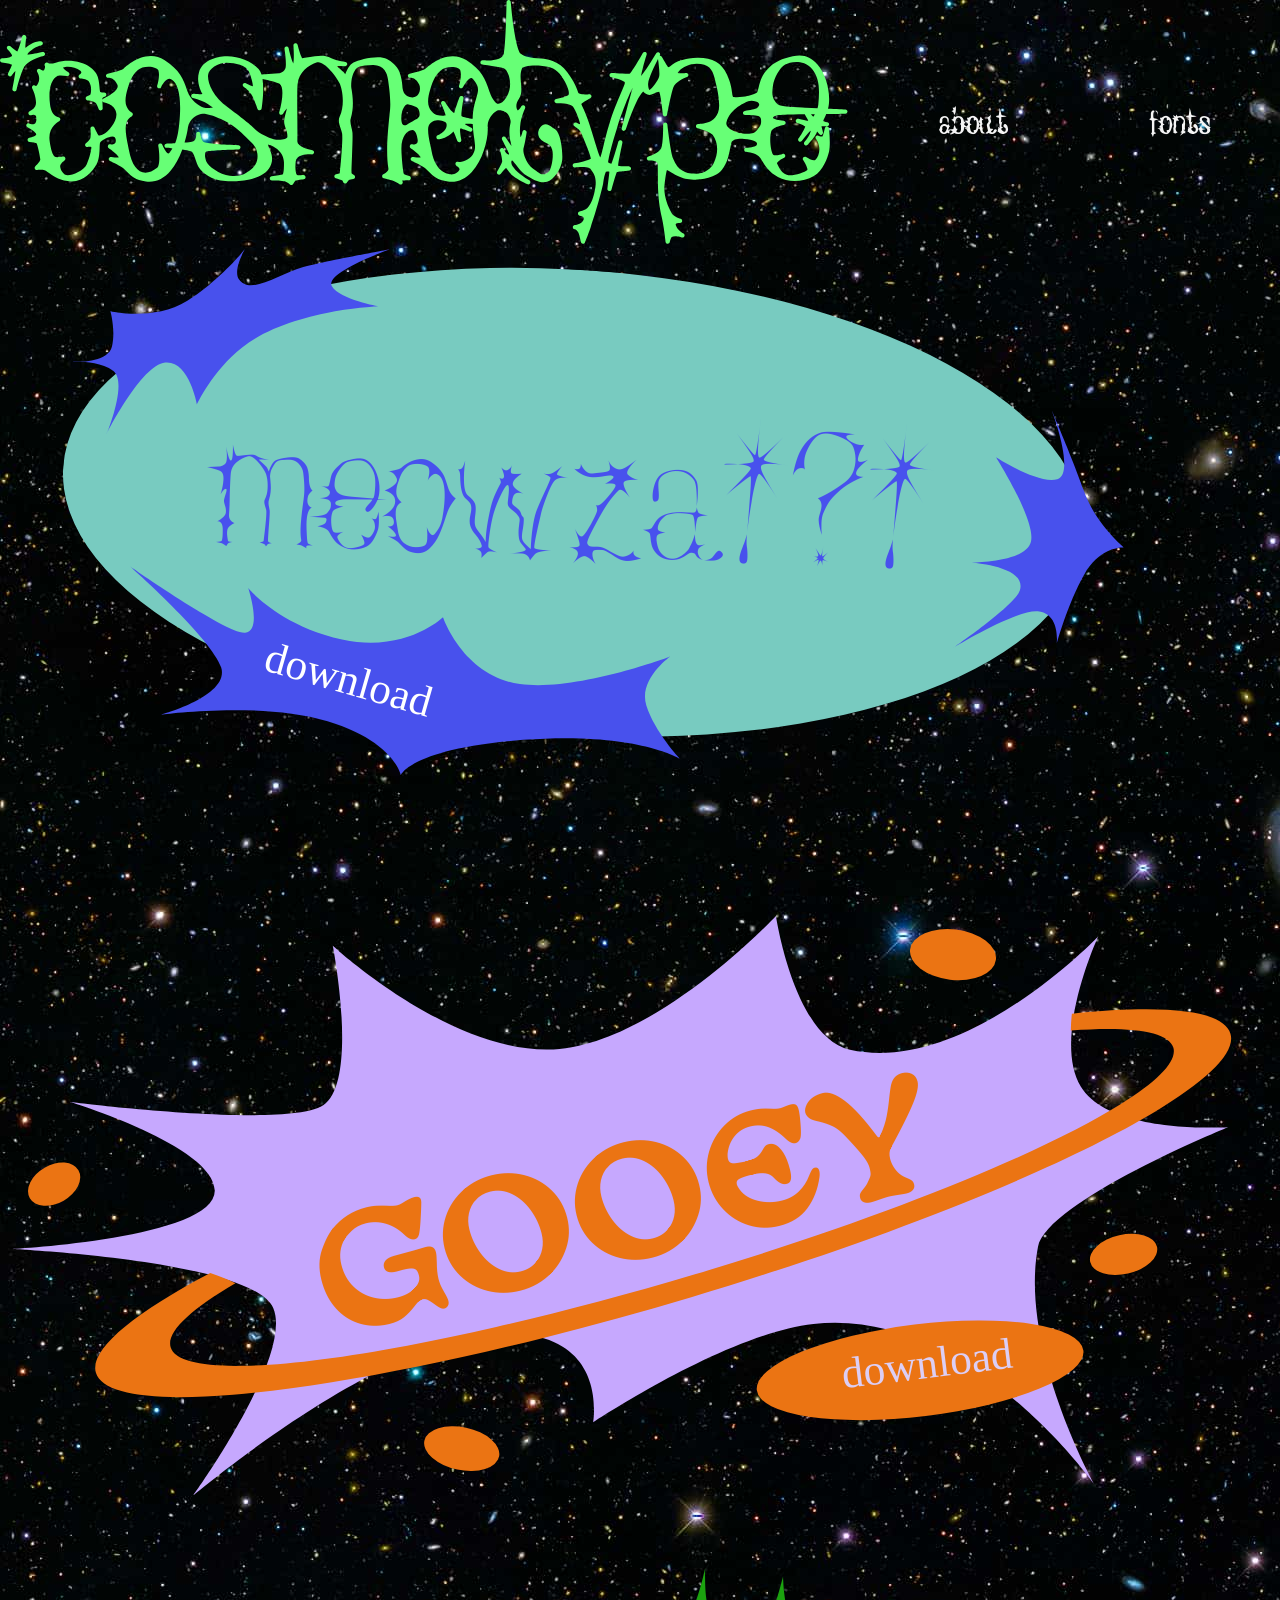
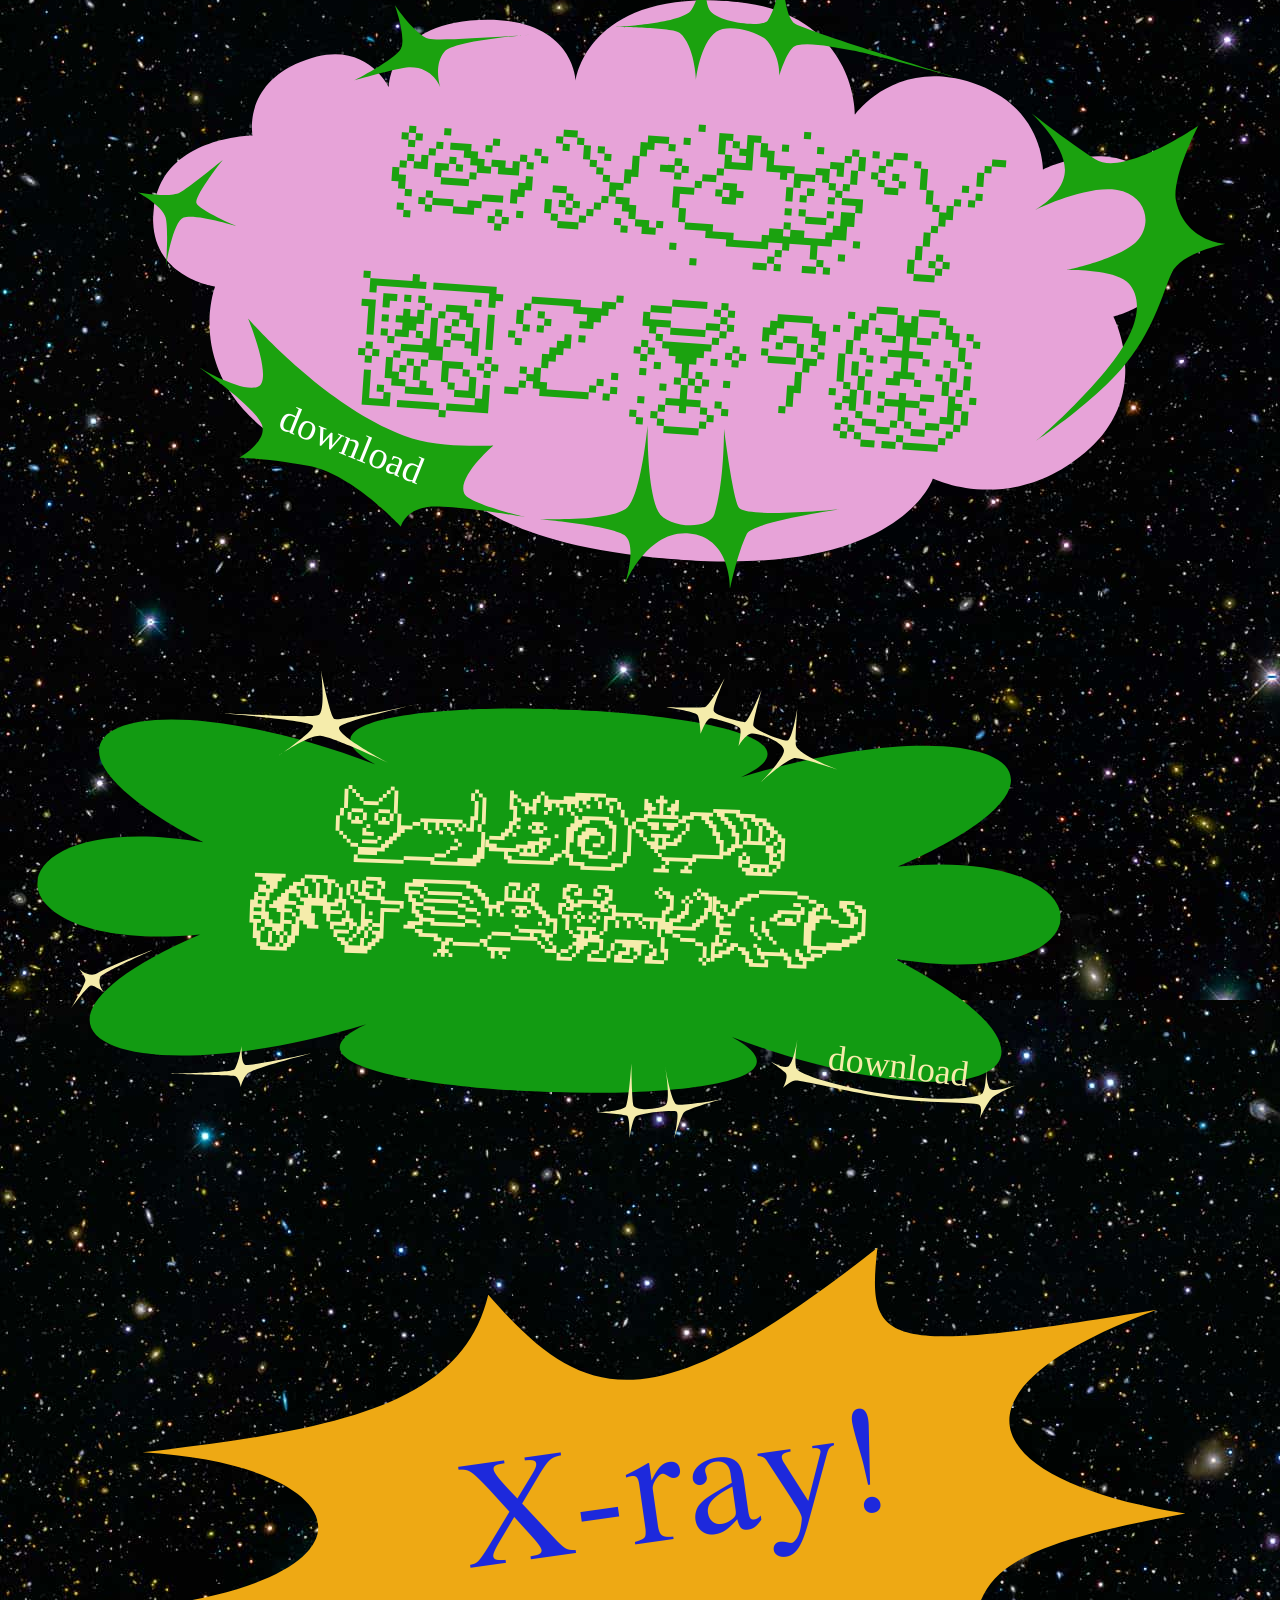
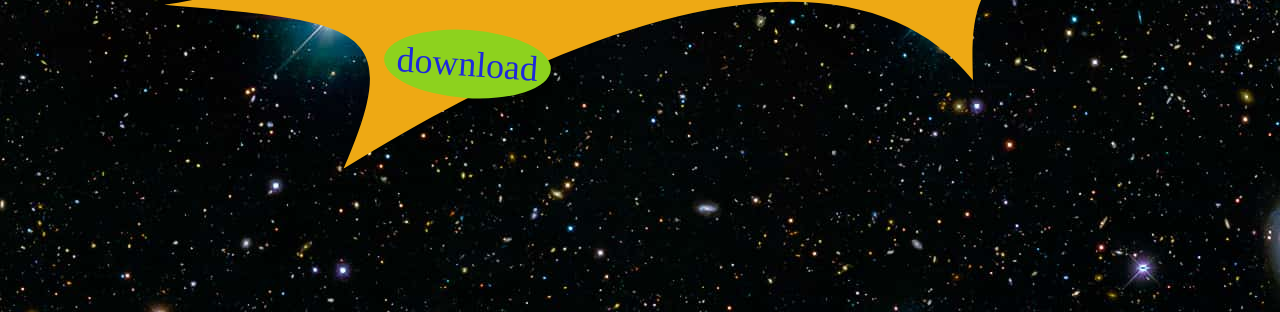
==== commit d77b0af6: "nav bar & about page tweaks" ====
--- a/index.html
+++ b/index.html
@@ -13,11 +13,11 @@
     <link rel="stylesheet" type="text/css" href="styles.css">
 </head>
 
-<!-- TODO: about/index.html for about page-->
-<!-- TODO:loading screen? -->
+<!-- TODO: loading screen? -->
 <!-- TODO: 3D logo!  -->
 <!-- TODO: tweak colors for each bubble -->
 <!-- TODO: change font of navigation bar -->
+<!-- TODO: info button that leads to separate page for each font -->
 
 <body style="background:url(img/A2721_spiral_compressed.jpg);">
     <!-- nav bar -->
@@ -25,30 +25,15 @@
         <div class="nav" style="z-index:5;">
             <div style="flex-grow: 3; flex-shrink: 1; padding: 0px; margin:0px;">
                 <a href="index.html">
-                    <svg id="cosmotype-logo" data-name="cosmotype logo" xmlns="http://www.w3.org/2000/svg" viewBox="0 0 800.87 230.39">
-                        <defs>
-                            <style>
-                            .logo-cls-1 {
-                                fill: #67ff76;
-                            }
-
-                            .logo-cls-2 {
-                                fill: #67ff76;
-                            }
-                            </style>
-                        </defs>
+                    <svg id="cosmotype-logo" data-name="cosmotype logo" xmlns="http://www.w3.org/2000/svg" viewBox="0 0 800.87 230.39"
+                        class="logo-cls">
                         <g id="logo_design" data-name="logo design">
-                            <g>
-                                <g>
-                                    <path class="logo-cls-2" d="M13.68,85.37c-.07,0-.14,0-.21-.02-.53-.11-.88-.63-.77-1.17.03-.14,2.77-14.4,2.83-17.27.03-1.08-.04-1.6-.1-1.85-.23.12-.69.43-1.49,1.2-1.97,1.91-3.67,4.46-3.69,4.49-.19.29-.51.45-.83.45-.18,0-.36-.05-.52-.15-.46-.28-.61-.88-.34-1.35.02-.03,1.99-3.51,3.85-8.49.05-.14.04-.23-.04-.37-.92-1.46-6.66-2.57-10.44-2.89-.54-.05-.95-.52-.91-1.07.04-.53.48-.93,1-.93.02,0,.04,0,.06,0,.01,0,.47.03,1.18.03,4.67,0,8.07-.93,9.1-2.5.73-1.11-1.79-4.82-4.61-7.58-.39-.39-.4-1.02-.01-1.41.2-.2.46-.3.71-.3s.5.09.7.28c2.23,2.17,6.04,5.23,7.53,5.23h0c.08,0,.12-.01.13-.02,1.58-1.35,3.93-9.86,5.03-14.91.1-.47.51-.79.98-.79.06,0,.11,0,.17.01.53.09.89.58.82,1.11-.59,4.74-1.03,10.29-.85,12.14.44-.19.94-.6,1.7-1.23,1.08-.89,2.55-2.11,4.88-3.41,4.29-2.4,7.52-2.66,8.71-2.66.25,0,.39.01.39.01.5.05.9.46.91.97.01.51-.35.94-.85,1.02-.05,0-4.64.72-7.83,3.32-.58.47-1.17.91-1.74,1.35-2.94,2.22-4.63,3.64-3.98,6.09.06,0,.14,0,.22,0,2.72,0,11-1.71,14.99-2.62,0,0,.02,0,.02,0,.07-.02.15-.02.22-.02.46,0,.87.32.97.78.12.54-.22,1.07-.75,1.2,0,0-.01,0-.01,0-.47.11-11.48,2.68-17.57,8.86-3.18,3.23-7.26,18.2-8.56,23.69-.11.46-.52.77-.97.77Z"/>
-                                    <path class="logo-cls-1" d="M22.8,34.99s-1.66,13.38-.45,13.4c.01,0,.02,0,.03,0,1.86,0,2.9-2.25,7.63-4.9,4.17-2.33,7.27-2.53,8.22-2.53.2,0,.3,0,.3,0,0,0-4.86.72-8.32,3.54s-7.4,4.74-5.9,8.97c.06.17.44.24,1.03.24,3.52,0,14.74-2.54,15.21-2.65-.47.11-11.76,2.74-18.06,9.14-4.07,4.14-8.82,24.16-8.82,24.16,0,0,2.78-14.45,2.85-17.43.04-1.83-.13-2.96-.91-2.96-.51,0-1.26.48-2.38,1.56-2.08,2.01-3.83,4.66-3.83,4.66,0,0,2-3.51,3.92-8.63,1.32-3.54-11.34-4.6-11.34-4.6,0,0,.48.03,1.24.03,2.53,0,8.19-.31,9.94-2.95,1.68-2.55-4.75-8.85-4.75-8.85,0,0,5.66,5.51,8.23,5.51.3,0,.57-.08.77-.25,2.44-2.08,5.37-15.46,5.37-15.46M40.57,51.07s0,0-.02,0c.01,0,.02,0,.02,0M22.79,32.99c-.92,0-1.75.64-1.95,1.57-1.39,6.36-3.35,12.49-4.47,14.09-1.21-.38-4.15-2.56-6.55-4.89-.39-.38-.89-.57-1.39-.57-.52,0-1.04.2-1.43.6-.77.79-.76,2.05.03,2.83,2.6,2.55,4.48,5.48,4.43,6.38-.88,1.19-4.16,1.98-8.22,1.98-.69,0-1.12-.02-1.13-.02-.04,0-.08,0-.12,0-1.04,0-1.92.81-1.99,1.86-.08,1.09.74,2.04,1.83,2.13,4.1.35,8.4,1.38,9.5,2.25-1.79,4.71-3.64,7.97-3.65,8-.53.94-.23,2.13.69,2.69.33.2.69.3,1.05.3.65,0,1.28-.32,1.67-.9.02-.02,1.6-2.39,3.44-4.21-.15,2.67-2.06,13.04-2.81,16.91-.21,1.07.48,2.1,1.54,2.33.14.03.28.04.42.04.91,0,1.73-.62,1.94-1.54,1.79-7.53,5.63-20.5,8.3-23.22,5.86-5.96,16.55-8.47,17.07-8.59,0,0,0,0,0,0,1.08-.24,1.76-1.32,1.51-2.39-.21-.93-1.03-1.56-1.94-1.56-.14,0-.29.02-.44.05,0,0,0,0-.02,0,0,0,0,0,0,0-3.68.83-10.99,2.36-14.13,2.57.02-1.34,1.2-2.37,3.72-4.27.58-.44,1.18-.89,1.77-1.37,2.97-2.42,7.31-3.1,7.35-3.11,1-.15,1.71-1.02,1.69-2.03-.03-1.01-.81-1.84-1.82-1.94,0,0-.16-.02-.47-.02-1.27,0-4.7.27-9.2,2.79-2.41,1.35-3.92,2.6-5.03,3.51-.03.03-.06.05-.09.08.07-2.5.44-6.58.87-10.1.13-1.06-.59-2.04-1.65-2.22-.11-.02-.23-.03-.34-.03h0ZM22.8,36.99h0,0ZM25.05,51.7h0Z"/>
-                                </g>
-                                <g>
-                                    <path class="logo-cls-2" d="M550.8,229.39c-.44-.04-.79-.36-.88-.79-.4-1.95-1.63-7.39-2.45-9.07-1.71-3.46-4.24-3.87-4.35-3.88-.5-.08-.88-.52-.86-1.03.02-.51.41-.92.92-.96.06,0,6.43-.53,8.63-4.62.85-1.6,1.03-2.91.51-3.9-.83-1.6-3.4-2.24-4.32-2.35-.48-.06-.85-.45-.88-.94-.03-.48.3-.92.77-1.03.06-.01,5.71-1.37,8.05-3.88,2.94-3.16,4.9-7.45,6.55-14.32,3.32-13.83,0-18.42-3.22-22.86l-.36-.5c-1.14-1.57-4.3-2.44-8.9-2.44-2.81,0-5.46.31-6.79.5-.05,0-.09,0-.14,0-.48,0-.91-.35-.99-.84-.09-.54.27-1.04.8-1.15,12.17-2.31,16.01-4.23,16.34-4.93.67-2-5.52-16.64-7.56-21.46-.63-1.5-1.14-2.71-1.44-3.44-1.29-3.32-6-6.37-6.93-6.95-.46-.29-.61-.9-.33-1.36.19-.31.52-.49.86-.49.17,0,.34.04.5.14,1.38.8,3.25,1.66,4.34,1.66.18,0,.4-.02.46-.13.64-1.61-3.57-13.13-7-18.18-2.28-3.34-10.47-3.7-13.89-3.7-1.4,0-2.32.06-2.33.06-.02,0-.04,0-.06,0-.5,0-.93-.38-.99-.88-.06-.53.29-1.01.82-1.1,5.53-.99,11.88-3.04,12.5-4.62,1.26-3.24-1.35-10.36-6.63-18.15-5.25-7.79-10.39-9.5-20.63-10.57-1.2-.13-2.86-.2-4.55-.2-7.62,0-13.29,1.32-14.11,3.28-1.89,4.52-1.44,9.54-1.01,14.39.48,5.37.93,10.45-1.85,14.38-2.06,2.91-2.91,6.2-2.33,9,.31,1.51,1.04,2.74,1.94,3.28.08.05.15.07.24.07,1.09,0,3.13-2.61,4.18-4.49.18-.33.52-.51.87-.51.15,0,.3.03.45.11.48.24.68.81.47,1.3-.04.08-3.58,8.16-4.43,14.4-.89,6.55-.74,13.85,1.25,15.21.71-.41,1.93-3.52,2.61-6.68.1-.47.51-.79.98-.79.06,0,.12,0,.18.02.53.1.89.6.81,1.13-.06.41-1.5,10.14-2.79,14.23-.67,2.12-.27,5.55,1.11,9.42,1.75,4.97,4.5,8.82,8.18,11.47l1.04.75c5.12,3.7,6.66,4.81,9.03,4.81h.17c2.32-.05,4.4-1.18,6.54-3.56,1.85-2.04,4.85-14.94,2.6-21.74-1.29-3.89-3.76-5.11-6.38-6.4-1.83-.9-3.72-1.83-5.07-3.7-1.33-1.82-1.82-3.88-1.41-5.96.52-2.66,2.36-4.61,3.77-5.48.61-.38,1.29-.58,2-.58,1.92,0,3.83,1.37,6.24,3.09.73.52,1.51,1.08,2.35,1.64,4.8,3.24,6.96,20.75,6.2,28.28-.78,7.8-7.88,17.97-13.57,19.42-1.02.25-2.02.38-3.07.38-4.92,0-10.36-2.85-17.54-7.45-2.4-1.53-5.45-5.56-7.9-8.79-1.16-1.54-2.61-3.45-3.04-3.72-.49-.26-.97-.41-1.37-.41s-.7.13-.95.39c-.46.48-.7,1.35-.67,2.45.07,2.67,1.74,4.62,3.85,7.1.38.44.76.89,1.15,1.36,2.78,3.32,11.75,8.9,12.49,9.26.46.23.67.76.5,1.24-.15.4-.53.66-.94.66-.08,0-.16,0-.24-.03-.77-.19-9.08-4.25-13.47-7.68-1.73-1.35-3.18-3.22-4.47-4.87-1.03-1.32-2.09-2.68-2.79-3.04-.42.15-1.71,1.1-5.35,5.39-.29.34-.51.6-.62.72-.2.21-.46.32-.73.32-.21,0-.42-.07-.6-.2-.41-.31-.52-.87-.26-1.31,1.92-3.21,4.78-8.61,4.84-10,.11-3.02-1.53-9.11-1.99-10.3-.19-.48.02-1.02.48-1.25.15-.07.3-.11.45-.11.33,0,.65.16.84.46.17.25.35.61.56,1.03.73,1.46,1.84,3.66,4.13,4.59.26.11.51.16.74.16.57,0,.89-.32,1.07-.59.34-.53.36-1.27.06-1.95-1.78-3.95-4.25-8.71-5.58-11.26-.52-1-.88-1.69-.97-1.9-.21-.47-.03-1.03.42-1.28.15-.09.32-.13.49-.13.32,0,.63.15.83.43l.33.5c4.16,6.27,6.05,8.73,6.9,9.69.47-1.18.34-2.14.12-2.95-1.91-7.41-2.93-12.53-1.02-21.12.52-2.31-.25-5.24-2.35-8.95-1.21-2.12-5.38-4.5-9.15-4.5-.5,0-.98.04-1.43.12-2.55.46-11.43,7.56-10.6,17.05.73,8.34-3.58,29.33-14.73,41.51-5.43,5.93-11.69,8.94-18.59,8.94-1.04,0-2.11-.07-3.18-.21-9.91-1.29-13.12-4.58-16.84-8.39-1.13-1.16-2.3-2.36-3.75-3.6-3.26-2.81-13.03-7.23-13.12-7.28-.46-.21-.7-.73-.54-1.21.13-.42.52-.7.95-.7.06,0,.13,0,.19.02.03,0,2.81.53,5.3.53,2.69,0,3.16-.61,3.21-.67.1-.15-.01-.47-.09-.65-1.75-4.01-9.93-9.31-10.01-9.36-.4-.26-.56-.76-.39-1.2.15-.39.52-.64.93-.64.06,0,.11,0,.17.01,0,0,.53.09,1.27.09,1.31,0,3.1-.25,4.16-1.46.82-.93,1.1-2.35.85-4.23-.89-6.62-2.91-9.97-6-9.97-.77,0-1.64.2-2.58.6-2.12.89-9.02,4.88-8.73,18.83.13,7.17,1.52,22.3,2.54,23.8.79.78,3.88,1.82,5.63,2.28.49.13.81.6.74,1.1-.07.5-.49.86-.99.86,0,0-.29,0-.71,0-4.06,0-6.06.38-6.41.63-.26.31.04,1.35.37,1.95.22.4.14.9-.2,1.21-.19.18-.44.27-.68.27-.19,0-.38-.05-.54-.16-.04-.03-4.52-2.92-6.98-3.58-1.79-.47-8.21-2.12-8.21-2.12-.41-.1-.7-.45-.74-.87-.04-.42.18-.82.56-1,1.65-.8,5.83-3.54,5.33-6.51-2.54-14.99-.33-36.61.99-49.54.3-2.97.54-5.31.66-6.95.67-9.12-1.15-21.55-1.93-26.86l-.18-1.21c-.6-4.24-3.25-14.09-14.79-14.09h-.43c-11.05.21-15.55,1.62-17.83,5.6-2.35,4.08-3.5,7.42-3.66,15.33-.01.62.18,1.84.42,3.38.88,5.58,2.51,15.98-.78,26.82-.86,2.81-.14,5.86.62,9.08.34,1.43.69,2.91.91,4.4.38,2.62,0,12.55-.37,22.15-.28,7.32-.6,15.58-.38,17.07,1.34,1.44,2.67,2.08,2.69,2.09.4.19.63.62.56,1.05-.06.43-.4.78-.84.84-2.06.32-4.18.86-4.69,1.18-.49.97-1.87,2.42-2.15,2.72-.19.2-.45.3-.72.3-.09,0-.19-.01-.28-.04-.36-.11-.63-.4-.7-.77-.08-.39-.46-1.6-1.15-1.93-1.03-.48-4.93-1.71-6.34-2.14-.44-.13-.73-.55-.71-1.01.03-.46.36-.84.82-.93,1.87-.34,3.78-.94,4.25-1.33.32-2.26,3.33-32.51,2.21-38.65-.27-1.49-.83-3.1-1.37-4.67-1.2-3.49-2.44-7.09-1.01-10.23,6.24-13.84,1.55-29.15-.05-32.49-2.82-5.96-13.66-20.54-20.98-20.54-.48,0-.94.07-1.38.19-8.69,2.59-17.99,10.15-19.18,21.22-.5,4.73-.4,16.37-.29,28.68.08,8.96.16,18.23.02,25.66-.13,7.11,14.81,9.4,14.96,9.42.54.08.91.57.85,1.11-.06.51-.49.88-.99.88-.03,0-.06,0-.09,0,0,0-.83-.07-2.08-.07-3.99,0-13.36.73-14.17,7.52-.76,6.37-.16,11.68,1.55,13.84h0s.53.4,3.19.4c1.74,0,3.43-.17,3.45-.18.04,0,.07,0,.1,0,.5,0,.94.38.99.89.06.55-.34,1.04-.89,1.1-3.57.39-7.83,1.16-8.47,1.69-.78.79-1.77,2.59-2.09,3.21-.13.26-.37.46-.66.52-.08.02-.16.03-.23.03-.21,0-.42-.07-.59-.2-1.05-.77-4.08-2.86-5.53-3.25-2.8-.76-12.29-.92-12.39-.92-.53,0-.96-.43-.98-.96-.02-.53.38-.99.91-1.03,4.87-.42,10.59-1.35,11.35-2.06.41-.56,1.31-4.45,1.12-12.2-.23-9.9-8.79-15.42-13.29-16.95-1.3-.45-2.63-.89-3.34-.89-.29,0-.33.06-.37.11-.34.45-.42,1.04,2.11,7.16,2.52,6.11,2.2,11.03-1.05,15.93-5.71,8.63-21.82,11.71-34.99,11.71-1.86,0-3.65-.06-5.33-.18-12.3-.87-21.34-7.35-24.85-13.39-.85-1.47-1.58-3.64-2.36-5.94-1.07-3.18-2.29-6.78-3.72-7.94-.64-.52-2.86-1.54-10.52-2.67-9.16,25.2-21.63,30.52-30.52,30.52-1.01,0-2.04-.07-3.07-.2-9.91-1.29-13.12-4.58-16.84-8.39-1.13-1.16-2.3-2.36-3.75-3.6-3.28-2.81-13.03-7.23-13.12-7.28-.46-.21-.69-.73-.54-1.21.13-.42.52-.7.95-.7.06,0,.13,0,.19.02.03,0,2.81.53,5.3.53,2.69,0,3.17-.61,3.21-.67.1-.15-.01-.47-.09-.65-1.75-4.01-9.93-9.31-10.01-9.36-.4-.26-.56-.76-.39-1.2.15-.39.52-.64.93-.64.06,0,.11,0,.17.01,0,0,.53.09,1.27.09,1.31,0,3.1-.25,4.16-1.46.82-.93,1.1-2.35.85-4.23-.35-2.62-1.66-3.83-4.12-3.83-2.83,0-6,1.63-6.91,2.13-2.71,1.51-4.69,2.77-5.52,4.06-.45.72-.55,3.27-.63,5.75-.17,4.86-.39,10.9-2.91,15.13-4.17,7.07-11.44,15.5-22.37,15.5-1.27,0-2.57-.12-3.88-.35-9.04-1.61-14.3-5.47-17.79-8.02-1.59-1.16-2.84-2.08-3.82-2.32-1.15-.29-2.52-.44-4.08-.44-1.91,0-3.41.23-3.43.23-.05,0-.1.01-.15.01-.38,0-.74-.22-.91-.58-.19-.41-.08-.88.25-1.18,2.08-1.8,5.27-5.37,5-7.32-.69-4.96-2.73-14.83-3.81-15.86-.89-.82-4.78-1.38-7.25-1.51-.51-.03-.92-.44-.95-.96-.02-.51.35-.96.86-1.03,1.82-.26,7.08-1.58,7.36-4.12.2-1.72-3.3-4.74-8.92-7.69-.47-.25-.67-.83-.44-1.31.17-.36.53-.57.91-.57.13,0,.26.02.39.08.77.32,2.3.87,3.85.87,2.68,0,4.1-1.67,4.33-5.1.16-2.24-.2-3.85-1.07-4.78-.63-.67-1.56-1.01-2.77-1.01-1,0-1.93.24-2.39.38-.1.03-.19.04-.29.04-.41,0-.8-.26-.94-.66-.18-.5.07-1.06.56-1.26,1.54-.64,6.57-3.16,6.57-8.85,0-6.1-2.83-12.35-3.7-14.13-.23-.46-.08-1.03.36-1.31.17-.11.36-.16.54-.16.29,0,.57.13.77.37.07.09.46.56.95.56.4,0,1.48-.33,2.96-3.34,2.88-5.84-.75-11.42-.91-11.66-.28-.41-.2-.97.17-1.3.19-.17.43-.25.67-.25s.46.08.64.24c.65.55,2.07,1.47,3.27,1.47.53,0,1.3-.15,1.95-1.41,1.57-3.04.57-4.48.56-4.5-.29-.4-.25-.97.11-1.32.2-.19.45-.29.7-.29.21,0,.42.07.6.21.24.19,1.08.74,3.09.74,1.47,0,3.22-.3,5.2-.89,3.79-1.14,7.65-1.72,11.47-1.72s7.57.54,11.75,1.71c6.04,1.69,11.73,5.81,14.16,10.25,1.92,3.48,2.34,8.07,2.67,11.76.19,2.11.48,5.31,1.11,5.59,1.29.59,2.64.71,3.54.71.33,0,.59-.02.76-.03.03,0,.05,0,.08,0,.49,0,.92.36.99.85.08.52-.26,1.01-.78,1.12-.96.2-3.17.95-3.03,3.42.22,3.84.39,8.36.39,8.4.02.51-.36.96-.87,1.03-.04,0-.09,0-.13,0-.46,0-.87-.31-.97-.77,0-.02-.53-2.15-2.38-5.34-1.39-2.37-6.84-3.24-8.82-3.38-.48-.03-.87-.4-.92-.88-.06-.48.23-.93.69-1.07,1.46-.47,3.62-1.59,3.86-2.63.67-2.85,1.33-8.3-1.71-12.8-1.67-2.45-6.79-3.22-8.62-3.3-.44-.02-.82-.33-.92-.76-.11-.43.08-.88.47-1.1.54-.32,1.99-1.44,2.13-2.72.08-.77-.31-1.57-1.19-2.39-3.24-3.03-8.71-4.11-12.41-4.11-1.93,0-3.63.27-4.79.76-.43.18-.96.49-.98.88-.07,1.21,2.81,3.63,5.64,5.28.42.24.6.75.44,1.2-.14.4-.52.66-.94.66-.05,0-.11,0-.17-.01l-.16-.03c-2.2-.39-4.16-.59-5.82-.59-2.11,0-3.19.33-3.72.62-6.53,3.48-9.27,13.62-7.52,27.82,1.53,12.51,8.55,13.03,8.84,13.05.45.02.83.35.93.79.09.44-.12.89-.53,1.1-.47.23-11.39,5.89-9.64,19.21,1.98,14.86,5.11,15.97,6.46,16.44.28.1.84.21,1.9.21,2.36,0,5.35-.58,5.38-.59.06-.01.13-.02.19-.02.39,0,.76.23.92.61.18.43.04.94-.35,1.21-1.33.93-4.73,3.94-4.5,6.64.29,3.33,3.26,9.29,8.16,9.29,5.41,0,16.48-5.16,18.88-11.04,3.7-9.01,5.03-16.85,4.12-17.73-.62-.12-1.37-.19-2.15-.19-1.31,0-2.27.21-2.28.22-.07.02-.15.03-.22.03-.38,0-.74-.22-.91-.58-.2-.43-.07-.94.3-1.22.04-.03,3.63-2.76,4.53-5.25.68-1.88.37-7.4.19-9.36-.04-.49.27-.93.74-1.06.08-.02.17-.03.25-.03.39,0,.75.22.91.59,1.57,3.48,3.73,7.52,4.46,7.98.1.05.36.15.85.15.75,0,2.1-.23,4.32-1.35,4.72-2.4,13.46-12.09,12.98-20.1-.6-9.97-12.01-11.76-12.49-11.84-.44-.07-.79-.42-.85-.87-.06-.45.19-.87.61-1.05.11-.05,11.37-4.8,13.58-10.6.51-1.35.47-2.62-.13-3.86-2.99-6.23-7.39-6.9-9.15-6.9-.15,0-.28,0-.36.01-.03,0-.05,0-.07,0-.5,0-.93-.37-.99-.88-.07-.53.29-1.02.82-1.11,6.26-1.12,13.72-3.1,15.95-5.3.46-.46,11.48-11.26,24.72-11.26,4.34,0,8.42,1.19,12.14,3.53,14.54,9.14,17.7,18.2,21.04,27.8.26.74.52,1.48.78,2.23,2.66,7.48,10.71,13.76,15.31,14.96,1.44.38,3.04.57,4.74.57,2.88,0,5-.54,5.51-.81.59-.94.41-1.09-3.91-3.93l-1.33-.88c-4.67-3.09-11.61-5.11-14.38-5.83-.51-.13-.87-.65-.77-1.17.09-.48.47-.82.94-.82.04,0,.08,0,.12,0,.72.09,3.26.38,5.71.38,3.36,0,4.09-.55,4.2-.66,0-.01-.02-.05-.05-.11-.06-.14-.18-.35-.33-.64-1.48-2.75-5.97-11.11-3.31-20.21,2.96-10.13,14.92-13.98,25.12-14.2.22,0,.43,0,.65,0,10.53,0,22.39,4.74,28.83,11.53,1.33,1.42,2.27,3.55,2.9,6.08.16-.28.46-.47.8-.49l16.67-1.14c.66-.17,5.94-1.67,6.87-6.07.94-4.48-.53-14.99-1-18.1-.08-.53.28-1.04.81-1.13.06-.01.12-.02.18-.02.46,0,.88.32.98.79,2.04,9.48,4.5,15.74,5.67,16.26,1.16-1.03,1.54-9.64.82-19.04-.04-.52.33-.98.84-1.06.05,0,.1-.01.15-.01.46,0,.86.31.97.77,1.41,5.98,3.73,12.75,4.93,13.3,0,0,.15.06.6.06,1.23,0,3.4-.4,5.92-.86,3.67-.67,8.24-1.5,12.16-1.5,2.97,0,5.19.47,6.78,1.44,4.65,2.84,14.53,4.41,15.64,4.58.52.08.89.56.84,1.08-.05.51-.48.9-.99.9-.01,0-.56-.02-.56-.02-1.51-.06-5.51-.23-7.69-.23-.26,0-.49,0-.69,0-.66.02-1.26.07-1.78.13,2.23,1.84,6.2,5.16,8.52,7.35.86.8,1.76,2.44,2.45,3.86,1.29-3.87,4.08-10.84,8.1-12.84,3.96-1.97,14.22-4.83,22.42-4.83,3.46,0,6.24.51,8.25,1.52,4.21,2.1,9.33,6.47,11.29,11.52,1.62,4.21,2.59,9.49,2.69,12.33.28,9.12,4.5,11.37,7.64,12.27,1.02.29,2,.43,2.93.43,3.5,0,5.49-2.01,6.55-3.7,1.84-2.94,2.15-7.03.75-9.94-2.99-6.23-7.39-6.9-9.15-6.9-.15,0-.28,0-.36.01-.02,0-.05,0-.07,0-.5,0-.93-.37-.99-.88-.07-.53.29-1.02.82-1.11,6.26-1.12,13.72-3.1,15.95-5.3.46-.46,11.47-11.26,24.72-11.26,4.34,0,8.42,1.19,12.14,3.53,14.54,9.14,17.7,18.21,21.04,27.8.26.74.52,1.48.78,2.23,2.52,7.09,5.83,10.84,7.85,11.32.38.09.77.14,1.16.14,3.68,0,6.82-4,8.36-6.39,6-9.27,3.37-19.08,2.43-21.87-1.42-4.17-3.48-6.54-4.9-7.04-4.54-1.63-15.98-3.11-19.74-3.59-.58-.08-1-.13-1.22-.16-.53-.08-.91-.56-.85-1.09.05-.51.49-.89.99-.89.02,0,.04,0,.07,0,.49.03,1.86.13,3.7.13,5.87,0,15.92-.91,17.29-7,2.09-9.19,2.68-48.77,2.69-49.17,0-.53.43-.97.97-.98.01,0,.02,0,.03,0,.52,0,.96.4,1,.92.97,12.3,4.58,45.15,9.59,49.42,4.46,3.78,9.6,4.19,19.84,5.01l.4.03c4.75.39,16.55,2.35,23.57,12.15,7.37,10.29,8.57,13.96,9.84,17.84.15.47.31.94.48,1.44.53,1.54,3.23,2.42,7.42,2.42,2.19,0,3.99-.24,4-.25.04,0,.09,0,.14,0,.43,0,.82.28.95.7.15.46-.06.97-.5,1.19-3.95,2.04-8.51,4.9-8.97,5.97-.25.57.31,1.76,1.33,3.92,1.29,2.74,3.45,7.33,6.06,15.16,1.46,4.42,2.89,9.18,4.28,13.79,2.54,8.43,5.68,18.86,7.24,20.28.96-.97,2.31-6.53,3.74-12.4,1.46-6.03,3.29-13.53,5.93-22.1,3.45-11.17,7.51-20.69,10.47-27.64,2.3-5.41,4.13-9.67,4.07-11.13-.08-1.72-7.19-4.35-13.79-5.72-.51-.11-.86-.59-.79-1.11.06-.5.49-.87.99-.87.02,0,.04,0,.05,0,.14,0,14.35.77,17.14.77h.07c1.18-.63,5.7-7.12,12.96-20.06l.1-.17c.18-.32.52-.51.87-.51.13,0,.27.03.4.08.47.2.71.73.56,1.22l-.03.11c-4.01,12.8-5.69,20.98-5.4,23.05,1.62-1.17,6.68-7.82,16.15-23.48l.16-.27c.19-.31.52-.48.86-.48.16,0,.32.04.48.12.47.25.66.83.42,1.31-.17.35-.48.96-.89,1.77-2.7,5.31-9.85,19.42-10.36,25.23-.23,2.61.41,5.69,1.42,6.85.22.25.43.38.63.39,2.83,0,9.65-10.08,10.37-13.67.85-4.39-1.26-17.39-1.28-17.52-.08-.48.2-.94.65-1.11.11-.04.22-.06.33-.06.35,0,.69.19.87.51,2.56,4.53,5.59,9.55,6.25,10.11.33.18.72.29,1.1.29.69,0,1.42-.38,2.23-1.15,1.81-1.76,8.99-7.54,24.97-7.78.27,0,.54,0,.8,0,13.15,0,21.44,4.79,26.09,15.08,3.75,8.29,4.37,13.14,4.81,16.68.25,1.96.43,3.37,1.04,4.73.01.03.48.93,4.54.93,3.71,0,8.07-.74,9.95-1.21,4.15-1.03,9.03-3.03,9.78-3.69.59-.53,1.25-3.15,1.84-5.46.71-2.82,1.52-6.01,2.79-8.74,2.68-5.71,7.39-10.37,10.91-12.83,3.86-2.68,7.11-3.94,10.05-4.9,5.67-1.86,10.08-2.73,13.89-2.73,6.37,0,11.21,2.44,16.18,8.15,7.43,8.55,11.8,23.39,10.61,36.07-.19,1.98-.59,4.01-1.18,6.04,6.66.3,17.62.71,17.74.72.54.02.97.47.96,1.01s-.44.98-.98.99l-18.8.42c-.23.58-.59,1.49-1,2.47-.26.62-.56,1.24-.85,1.84-.59,1.23-1.26,2.61-1.13,3.3.12.71,1.38,1.64,4.51,1.98.53.06.92.51.89,1.04-.03.53-.46.95-.99.95h-.45c-.97,0-1.88-.02-2.71-.05-.66-.02-1.27-.04-1.8-.04-.8,0-1.22.04-1.44.09.12.98.55,2.59.9,3.9.35,1.29.64,2.41.7,3.05.04.41-.18.8-.54.98-.14.07-.3.11-.45.11-.24,0-.48-.09-.66-.25-.33-.29-.71-.79-1.3-1.59-.42-.56-1.21-1.62-1.69-2.07-.28.32-.51.82-.87,1.64-.39.89-.87,2-1.73,3.4-1.26,2.05-3.54,4.86-6.78,8.33l-.22.24c-.2.22-.47.34-.76.34-.17,0-.34-.04-.5-.13-.41-.24-.6-.73-.45-1.18.08-.22.17-.35.72-1.05,1.12-1.44,3.76-4.82,4.87-7.75.99-2.6,1.13-3.1-.17-4.08-1.02.18-3.67,3.05-7.86,8.52-.77,1.01-1.19,1.55-1.43,1.8-.2.21-.46.31-.73.31-.23,0-.47-.08-.66-.25-.4-.35-.46-.96-.13-1.38,1.34-1.68,6.65-9.87,6.56-12.18-.11-.38-1.82-1.89-8.29-3.97-.51-.17-.8-.71-.66-1.22.12-.44.52-.73.96-.73.08,0,.16,0,.24.03,4.28,1.04,7.38,1.69,8.5,1.77.07,0,.13,0,.2,0,.81,0,1.64-.38,1.9-.86.05-.1.18-.33-.12-.79-1.04-1.59-2.44-4.08-3.58-6.37-3.99.09-7.89.15-11.33.2-4.14.06-7.72.11-9.9.21-5.28.23-8.58,1.05-9.79,2.45-.44.5-.6,1.08-.53,1.81.16,1.64,5.8,3.06,10.97,3.37.51.03.92.44.94.95s-.34.96-.85,1.03c-3.08.47-11.37,2.55-12.64,6.56-2.32,7.27-.64,19.64,1.68,22.97.57.82,1.72,1.23,3.41,1.23,2.54,0,5.51-.96,6.67-1.38.11-.04.22-.06.34-.06.39,0,.76.23.92.61.21.49,0,1.05-.48,1.29-4.16,2.04-7.98,4.89-7.14,6.66l.26.55c1.76,3.74,4.71,9.99,11.12,11.11.5.09,1.08.13,1.72.13,5.82,0,15.24-3.49,17.2-5.44,1.04-1.04-.59-5.48-3.89-10.54-.26-.4-.23-.95.11-1.29.2-.2.47-.31.73-.31.17,0,.34.05.5.15,2.35,1.54,5.68,3.18,8.03,3.18.8,0,1.41-.18,1.87-.56,3.21-2.7,4.89-8.38,3.99-13.49-.82-4.63-2.57-7.09-3.02-7.53-.36-.29-.49-.79-.28-1.22.17-.35.53-.57.9-.57.1,0,.2.02.3.05,0,0,.12.04.12.04,1.94.65,3.12.79,3.77.79s1-.15,1.08-.27c.43-.67,1.03-2.39,1.66-4.71.51-1.9.9-3.6.91-3.61.11-.46.51-.78.97-.78.02,0,.04,0,.06,0,.49.03.88.41.93.89.07.62,1.62,15.3-.12,22.06-.99,3.83-4.9,16.72-13.71,21.88-5.09,2.98-11.58,4.69-17.79,4.69-5.47,0-10.6-1.27-15.26-3.77-8.13-4.38-11.7-10.23-14.31-14.5-1.24-2.03-2.31-3.79-3.56-4.92-3.84-3.51-12.5-4.42-12.58-4.42-.53-.05-.92-.5-.9-1.03s.45-.95.97-.96c4.05-.1,10.08-1.19,10.84-3.29.73-2.05.41-3.57-3.39-5.24-1.76-.76-4.48-1.25-9.36-1.66-1.11-.1-2.18-.15-3.17-.15-4.07,0-9.1.84-10.02,4.84-.41,1.78-.76,3.48-1.1,5.12-1.52,7.35-2.83,13.69-7.55,19.73-6.83,8.74-23.33,8.85-23.49,8.85-6.85,0-10.58-.66-15.37-2.7-2.93-1.26-5.56-2.79-7.68-4.02-2.15-1.25-4.18-2.43-5.1-2.43-.15,0-.16.02-.2.09-1.31,2.49-2.88,15.24-2.77,19.33.15,7.12,2.55,14.82,7.33,23.55,1.44,2.64,6.8,4.63,8.75,5.18.5.14.8.63.71,1.14-.09.48-.5.82-.98.82-.03,0-.05,0-.08,0-.02,0-.25-.02-.6-.02-1.96,0-3.48.48-4.08,1.28-.4.53-.45,1.26-.17,2.24,1.5,5.18,7.61,8.36,7.68,8.4.47.24.67.81.46,1.29-.16.37-.53.6-.92.6-.11,0-.23-.02-.34-.06-.03-.01-3.31-1.2-6.58-1.2-1.5,0-2.75.25-3.73.73-.87.44-1.88,3.23-2.32,5.58-.09.47-.5.82-.98.82-.01,0-.02,0-.04,0-.5-.02-.9-.4-.96-.89-.01-.13-1.46-13.07-3.15-21.03l-.51-2.37c-1.7-7.94-2.83-13.19-3.45-25.79-.14-3.09-.19-8.59-.23-13.92-.03-4.32-.06-8.4-.15-10.56-.16-3.87-7.3-4.06-8.73-4.06-.29,0-.46,0-.47,0-.01,0-.03,0-.04,0-.49,0-.92-.36-.99-.85-.08-.5.24-.99.74-1.12.1-.03,9.64-2.57,12.57-7.85,1.93-3.49,2.13-17.97,2.04-23.25,0-.53.4-.98.94-1.01.02,0,.04,0,.06,0,.51,0,.94.38.99.89.03.26,2.92,26.32,5.41,32.27,2.65,6.32,5.58,10.21,9.21,12.26,4.2,2.36,6.51,3.05,13.79,3.07,8.44,0,14.88-5.42,17.29-10.46,4.83-10.18,4.43-20.34-1.1-27.86-2.14-2.91-11.43-5.78-14.83-6.64-.49-.12-.8-.59-.75-1.08s.47-.88.98-.88c.07,0,6.52-.13,10.7-1.97,6.7-2.93,10.53-9.41,10.24-17.34-.34-9.22-1.8-15.12-4.01-24.05l-.27-1.08c-2.2-8.9-5.96-14.42-17.88-14.44-6.9,0-14.07,3.58-17.33,6.95-1.19,1.23-1.82,2.38-1.79,3.26,0,.13.72.76,4.02.76,2.5,0,5.07-.37,5.1-.37.05,0,.09,0,.14,0,.45,0,.86.31.97.76.12.5-.16,1.01-.64,1.18-.11.04-10.81,3.83-13.45,10.08-2.05,4.86-6.04,26.07-6.08,26.28-.09.47-.5.82-.98.82-.02,0-.03,0-.04,0-.5-.02-.9-.41-.95-.9-.74-7.6-2.41-20.32-3.72-22.12-.04-.05-.18-.25-.78-.25-1.3,0-3.39.91-5.08,1.65-1.64.71-2.93,1.28-3.86,1.28-.02,0-.11,0-.13,0-2.36-.13-3.81-1.51-4.87-2.52-.35-.33-.93-.89-1.13-.9,0,0-.03,0-.09.05-6.08,4.22-13.86,26.68-16.42,34.06-.89,2.58-.94,2.69-1.11,2.9-.2.24-.48.37-.78.37-.17,0-.33-.04-.49-.13-.42-.24-.62-.74-.46-1.2.06-.2.72-2.66,1.55-5.78,2.63-9.87,7.52-28.25,9.3-33.97.24-.76.17-1.15.09-1.25-.03-.04-.13-.05-.21-.05-.29,0-.69.15-1.07.4-1.57,1.3-9.87,20.28-15.75,39.19-5.48,17.48-8.54,29.6-8.66,34.23.69.58,3.42,1.76,4.61,1.79,1.23-2.07,5.59-16.76,6.9-21.66.12-.45.52-.74.96-.74.08,0,.15,0,.23.03.53.12.86.64.75,1.17-.11.55-.31,1.52-.58,2.76-1.09,5.16-3.62,17.07-3.53,19.79.79.52,3.98.83,9.47.92,1.08.02,1.65.03,1.95.07.48.06.85.45.88.93.03.48-.29.92-.75,1.03-.46.12-1.39.18-3.12.31-2.37.17-8.68.6-9.47,1.5-.55.88-3.05,9.32-5.1,16.8-.12.44-.52.74-.96.74-.07,0-.13,0-.2-.02-.51-.1-.86-.59-.8-1.11.73-5.78,1.86-15.16,1.9-16.78-.32-.25-1.4-.62-2.76-.62-1.22,0-2.17.32-2.41.83-1.22,2.58-2.06,6.01-2.64,10.81-.59,4.55-6.69,27.01-11.9,42-2.95,8.47-5.28,14.02-5.3,14.08-.16.37-.52.61-.92.61-.03,0-.06,0-.1,0ZM187.38,125.51c.51,0,.94.38.99.89.21,1.99.99,6.81,3.55,8.68,2.54,1.87,21.81,2.89,33.36,3.1.54,0,.98.45.98,1s-.43.99-.98,1c-11.09.28-28.43,1.05-30.71,2.05-2.78,1.24-2.04,6.51-.56,10.65,1.63,4.57,12.81,12.88,22.97,14.11,1.8.22,3.41.32,4.91.32,6.7,0,10.31-2.22,14.34-5.12,6.31-4.53,8.84-9.92,7.96-16.98-.8-6.58-4.17-9.75-8.82-14.13-1.23-1.16-2.51-2.36-3.85-3.73-6.62-6.77-16.07-13.43-22.47-15.82-.72-.27-1.57-.62-2.52-1.01-3.87-1.6-9.73-4.02-14.79-4.02h-.18c-4.61.05-13.8,4.89-14.95,13.95-.43,3.39-1.59,9.12-3.59,15.45,7.65-.67,10.01-1.44,10.74-1.86,2.6-1.51,2.7-5.74,2.62-7.49-.02-.54.38-1,.92-1.04.03,0,.05,0,.08,0ZM413.03,112.64c-1.96,0-4.84.91-6.87,2.95-1.75,1.76-2.63,4.08-2.62,6.9.03,5,.93,9.17,1.97,13.98.44,2.04.9,4.14,1.33,6.49,4,21.8,17.13,22.9,19.72,22.9,2.13,0,4.03-.52,5.23-1.43,2.25-1.7,3.45-3.27,3.46-4.54.01-1.35-1.31-2.39-2.37-3.22-.78-.61-1.34-1.05-1.47-1.71-.1-.51.21-1.01.71-1.15.09-.03.18-.04.27-.04.26,0,.5.1.69.27.09.02.25.03.51.03,2.33,0,9.91-1.68,13.75-7.09,3.41-4.8,2.74-9.55,1.71-16.74-.51-3.59-1.09-7.67-1.31-12.64-.02-.45-.04-.9-.05-1.34-1.6-.17-3.64-.34-5.52-.34-4.24,0-4.66.86-4.66.87.07.32,1.5,1.97,7.39,4.78.49.23.7.81.49,1.31-.17.37-.53.6-.92.6-.13,0-.25-.02-.38-.07-4.63-1.89-8.04-2.92-9.59-2.92-.21,0-.33.02-.39.04-.61.85-.53,5.19.81,11.78.11.52-.21,1.02-.71,1.16-.09.02-.18.04-.27.04-.42,0-.8-.26-.94-.67-1.63-4.67-3.48-8.9-4.26-9.8-.5.11-.85.45-1.63,1.25-.81.84-1.93,1.98-3.95,3.29-4.5,2.92-8.57,3.13-8.74,3.13-.01,0-.03,0-.04,0-.47,0-.87-.32-.97-.78-.11-.47.14-.95.58-1.14.04-.02,3.69-1.59,6.12-4.03,2.45-2.49,3.28-4.73,2.85-7.74-.13-.97-.52-3.89-9.64-4.35-.1,0-.2,0-.3,0ZM140.19,62.01c-4.27,0-8.12,1.24-10.57,3.41-4.02,3.56-6.98,7.79-10.2,18.87-.89,3.05-1.83,6.67-1.83,10.97-.02,8.6,6.14,11.89,6.4,12.03.35.18.56.55.54.94-.02.39-.26.74-.62.88-.22.09-5.54,2.38-6.07,10.55-.38,5.54.8,11.38,2.05,17.56.34,1.68.68,3.37.99,5.07,2.6,14.15,8.49,21.95,16.6,21.95,3.71,0,7.74-1.67,11.66-4.82,3.64-2.93,2.32-16.86,1.42-21.61-.1-.51.21-1.01.71-1.15.09-.03.18-.04.27-.04.4,0,.78.25.93.64,1.65,4.27,4.41,8.86,6.59,8.86.68,0,1.38-.5,2.07-1.48,1.34-1.89,2.47-3.56,3.43-5.25-4.05-.42-7.22-.64-7.25-.64-.53-.04-.94-.49-.93-1.02.01-.53.44-.96.98-.98.04,0,3.95-.09,8.75-.34,2.02-4.47,3.2-9.8,4.17-18.7,2.62-23.79-.2-39.67-7.76-43.57-.77-.4-1.55-.6-2.32-.6-4.97,0-8.82,8.32-8.85,8.4-.17.37-.53.59-.91.59-.12,0-.24-.02-.36-.07-.49-.19-.75-.74-.59-1.24.12-.38,3.01-9.48,1.09-15.07-.81-2.35-5.28-4.12-10.38-4.12ZM214.31,58.35c-8.85.02-18.11,6.19-18.68,12.46-.65,7.36,4.02,20.08,19.32,31.66,17.27,13.09,19.04,14.46,25.05,20.13,4.89,4.62,13.11,8.52,18.35,9.85,1.41.36,3.33.56,5.25.56,4.39,0,8.86-1.09,8.97-3.51.16-3.85-.75-6.23-1.62-8.53-.75-1.98-1.46-3.85-1.45-6.41.02-2.34.88-5.38,1.63-8.07.56-2,1.39-4.97,1.16-5.8-1.49.17-3.98,3.34-5.61,6.31-.18.33-.52.52-.88.52-.13,0-.26-.02-.38-.08-.47-.19-.72-.71-.58-1.2,3.11-10.77,4.93-24.5-.11-27.93-2.5-1.7-13.53-4.15-17.56-4.96-.14-.03-.26-.08-.37-.16,2.23,11.1-.43,28.32-.58,29.24-.07.45-.44.8-.9.84-.03,0-.06,0-.08,0-.43,0-.81-.27-.95-.68-.03-.08-2.78-8.14-5.37-13.03-2.26-4.26-7.19-7.75-8.16-8.4-.44-.3-.57-.88-.3-1.34.19-.31.52-.49.86-.49.15,0,.31.04.45.11,5.6,2.84,7.6,3.33,8.24,3.4.38-1.84-1.2-10.07-3.96-15.84-2.86-6-12.98-8.68-21.75-8.68ZM710.11,94.24c-1.3,0-2.49.19-3.43.54-1.81.68-17.79,7.06-21.13,20.48-.43,1.72-.08,3.31,1.06,4.86,3.2,4.33,11.88,7.03,16.91,7.3.89.05,1.74.07,2.51.07,5.81,0,8.04-1.34,9.75-3.5l.32-.4c3.19-4.02,4.15-5.23,4.15-9.07s-1.35-4.76-2.66-5.59c-.92-.52-7.75-1.01-13.54-1.15-.53-.01-.95-.43-.97-.96-.02-.53.37-.98.89-1.04,2.69-.29,10.1-1.38,11.99-2.86,1.49-1.16,2.37-2.49,2.49-3.75.09-.96-.28-1.91-1.1-2.83-.92-1.02-4.04-2.11-7.23-2.11ZM385.31,97.57c-3.65,0-5.84,5.84-6.37,8.1-1.05,4.45-1.09,10.25.87,12.72.58.73,1.29,1.09,2.18,1.09,1.19,0,2.66-.62,4.39-1.84,1.22-.86,2.72-1.57,4.17-2.27,3.75-1.79,7.29-3.49,7.05-7.45-.39-6.47-2.09-8-11.37-10.24-.31-.08-.62-.11-.92-.11ZM436.08,91.61c.09,0,.18.01.27.04.5.14.81.63.72,1.14-1.32,7.36-2.42,16.05-1.89,17.25.74,1.48,8.5,2.8,11.81,3.36.23.04.46.08.68.11,0-9.65,1.88-15.75,3.4-20.69,2.16-7.03,3.36-10.91-3.53-18.93-.67-.78-1.37-1.16-2.13-1.16-3.39,0-7.85,7.25-8.74,9.2-.17.37-.53.58-.91.58-.12,0-.24-.02-.36-.07-.49-.19-.75-.73-.59-1.24.12-.39,3-9.5,1.09-15.08-.75-2.16-4.62-3.73-9.2-3.73s-8.45,1.34-11.09,3.69c-4.02,3.56-6.98,7.79-10.2,18.87-.89,3.09-1.85,6.74-1.85,10.97,0,8.54,6.04,12.91,8.97,13.69,1.92.52,3.95.81,5.71.81,2.54,0,3.71-.58,3.88-.96.33-1.14-2.23-7.59-4.21-11.7-.22-.46-.06-1.02.38-1.29.16-.1.34-.15.52-.15.31,0,.61.14.8.4.16.21.54.78,1.06,1.54,1.46,2.15,4.17,6.16,5.38,7.37,1.77,1.77,3.06,2.4,3.62,2.4.12,0,.34,0,.5-.7,1.09-4.82,4.84-14.67,5-15.09.15-.4.53-.64.93-.64ZM764.19,106.97c1.96,2.43,3.55,4.08,4.11,4.38,1.2-.09,1.99-1.62,3.04-3.91.07-.15.13-.29.2-.44-2.1-.02-4.27-.03-6.44-.03-.3,0-.61,0-.91,0ZM761.17,102.79c4,.19,8.17.39,12.08.56.56-1.41.91-2.89,1.06-4.42,1.2-13.17,1.57-24.84-6.11-34.3-4.74-5.85-11.1-7.08-15.6-7.08s-8.79,1.34-11.05,2.58c-6.14,3.39-11.25,14.41-12.07,20.5-.91,6.73-1.26,10.78,2.15,15.63,2.52,3.6,3.57,5.09,18.07,5.9,2.5.14,5.33.29,8.34.44,0,0,2.76.14,2.77.14.1,0,.23,0,.37.02Z"/>
-                                    <path class="logo-cls-1" d="M480.69,2s3.52,44.62,9.94,50.11c4.77,4.04,10.05,4.42,20.81,5.28,7.58.62,17.16,3.82,22.84,11.74,8.16,11.4,8.61,14.41,10.18,19.02.88,2.57,5.08,3.1,8.37,3.1,2.29,0,4.14-.26,4.14-.26,0,0-8.54,4.4-9.43,6.46-.88,2.04,2.34,4.72,7.36,19.8,4.98,15.09,9.85,34.7,12.43,34.83.01,0,.03,0,.04,0,2.58,0,4.34-14.89,10.63-35.28,6.33-20.5,14.73-35.43,14.58-39.1-.17-3.67-14.58-6.66-14.58-6.66,0,0,14.34.77,17.19.77.07,0,.13,0,.18,0,2.28-.04,13.23-19.71,13.81-20.74-.37,1.2-7.41,23.47-4.98,24.6.05.03.12.04.18.04,2.81,0,15.86-21.72,17.49-24.41-1.27,2.64-10.74,20.44-11.34,27.35-.3,3.41.79,8.22,2.99,8.33.02,0,.05,0,.07,0,3.65,0,10.6-10.83,11.32-14.47.9-4.62-1.27-17.88-1.27-17.88,0,0,5.58,9.88,6.55,10.44.57.32,1.12.47,1.67.47.98,0,1.94-.49,2.92-1.43,3.72-3.61,12-7.32,24.3-7.51.26,0,.53,0,.79,0,11.88,0,20.34,3.8,25.18,14.49,5.78,12.78,3.99,17.28,5.86,21.41.52,1.13,2.76,1.52,5.46,1.52,3.6,0,8-.69,10.19-1.24,4.01-.99,9.21-3.03,10.2-3.91,1.61-1.44,2.36-9.12,4.87-14.52,2.53-5.39,7.09-10,10.58-12.43,3.56-2.47,6.59-3.72,9.79-4.77,5.44-1.79,9.83-2.68,13.58-2.68,6.39,0,10.89,2.6,15.43,7.81,7.21,8.29,11.55,22.7,10.37,35.32-.22,2.32-.75,4.74-1.52,7.08,6.5.3,19.04.77,19.04.77,0,0-12.8.28-19.47.43,0,0-.56,1.45-1.24,3.08-.9,2.15-2.3,4.31-2.04,5.71.22,1.27,1.89,2.41,5.39,2.79-.15,0-.3,0-.44,0-1.76,0-3.31-.09-4.51-.09-1.56,0-2.5.15-2.46.83.09,1.8,1.52,6.02,1.63,7.3-.77-.68-2.78-4.06-3.71-4.06-.06,0-.12.01-.17.05-1.29.8-1.33,2.53-3.22,5.62-2.1,3.41-6.68,8.18-6.91,8.44.09-.28,4.08-4.83,5.58-8.76.97-2.56,1.46-3.8-.62-5.32-.12-.09-.26-.13-.41-.13-2.42,0-9.1,9.61-10.09,10.64.88-1.1,6.89-9.9,6.78-12.84-.07-1.95-7.24-4.32-8.98-4.89,1.46.36,6.89,1.67,8.67,1.8.09,0,.18.01.28.01,1.85,0,3.79-1.41,2.63-3.19-1.12-1.72-2.66-4.5-3.8-6.84-9.1.22-17.82.24-21.9.42-7.36.32-11.62,1.74-11.27,5.35.36,3.59,11.9,4.27,11.9,4.27,0,0-11.7,1.76-13.44,7.24-2.3,7.22-.8,20.08,1.82,23.85.87,1.25,2.48,1.66,4.23,1.66,2.78,0,5.91-1.05,7-1.44-1.8.88-9.19,4.66-7.6,7.99,1.8,3.78,4.85,10.95,12.11,12.22.57.1,1.21.15,1.9.15,5.93,0,15.64-3.48,17.91-5.73,2.45-2.45-3.5-11.4-3.8-11.87.38.25,5.04,3.34,8.57,3.34.95,0,1.83-.23,2.51-.8,3.31-2.79,5.34-8.72,4.33-14.43-.97-5.5-3.16-7.99-3.39-8.14.28.09,2.46.88,4.19.88.85,0,1.58-.19,1.93-.74.58-.92,1.25-3.05,1.78-4.98.52-1.95.92-3.65.92-3.65,0,0,1.62,15.04-.1,21.7-1.72,6.66-5.86,16.94-13.25,21.26-4.31,2.52-10.53,4.55-17.28,4.55-4.82,0-9.91-1.03-14.78-3.65-11.72-6.31-13.51-15.5-17.67-19.28-4.14-3.78-13.16-4.68-13.16-4.68,0,0,10.43-.26,11.75-3.95,1.07-2.99-.15-4.83-3.93-6.49-1.95-.84-4.83-1.33-9.68-1.74-1.13-.1-2.22-.15-3.25-.15-5.86,0-10.08,1.64-10.99,5.62-2.23,9.77-2.86,17.3-8.46,24.46-5.9,7.54-19.84,8.46-22.7,8.46-6.51,0-10.2-.58-14.97-2.62-6.21-2.66-10.96-6.53-13.18-6.53-.49,0-.86.19-1.09.63-1.44,2.73-2.99,15.67-2.88,19.82.13,6.01,1.82,13.72,7.45,24.01,1.96,3.59,9.35,5.67,9.35,5.67,0,0-.26-.02-.68-.02-1.8,0-6.48.41-5.22,4.79,1.65,5.67,8.18,9.01,8.18,9.01,0,0-3.43-1.26-6.92-1.26-1.46,0-2.93.22-4.17.84-1.86.93-2.86,6.29-2.86,6.29,0,0-1.44-13.03-3.16-21.13-1.97-9.27-3.26-14.26-3.93-28-.26-5.62-.19-19.67-.37-24.46-.19-4.7-7.69-5.02-9.73-5.02-.32,0-.51,0-.51,0,0,0,10.01-2.6,13.2-8.33,2.49-4.49,2.17-23.75,2.17-23.75,0,0,2.9,26.39,5.48,32.55,2.58,6.16,5.56,10.44,9.64,12.75,4.29,2.41,6.76,3.18,14.28,3.2,8.33,0,15.37-5.11,18.19-11.02,5.43-11.44,4.02-21.79-1.2-28.88-2.83-3.84-15.39-7.02-15.39-7.02,0,0,6.66-.11,11.08-2.06,5.86-2.56,11.19-8.54,10.84-18.29-.36-9.7-1.97-15.87-4.31-25.34-2.34-9.47-6.59-15.18-18.85-15.2h-.04c-9.65,0-20.23,6.86-20.08,11.25.05,1.38,2.51,1.73,5.01,1.73s5.24-.38,5.24-.38c0,0-11.19,3.89-14.04,10.63-2.12,5.02-6.14,26.49-6.14,26.49,0,0-1.95-19.92-3.91-22.61-.35-.47-.91-.66-1.59-.66-2.68,0-7.3,2.93-8.94,2.93-.02,0-.05,0-.07,0-3.35-.18-4.6-3.43-6.06-3.43-.21,0-.43.07-.66.23-7.64,5.3-17.33,36.65-17.74,37.16.19-.54,8.46-32.05,10.85-39.78.56-1.8-.09-2.59-1.07-2.59-.49,0-1.07.2-1.63.57-1.85,1.25-10.44,21.38-16.15,39.72-5.75,18.34-8.7,30.27-8.7,34.8,0,.75,4.04,2.53,5.66,2.53.24,0,.43-.04.54-.13,1.2-.92,6.42-19.05,7.28-22.27-.62,3.11-4.4,20.03-4.11,23.02.15,1.85,11.04,1.55,12.28,1.7-1.4.36-11.9.43-13.16,2.19-.9,1.25-5.26,17.13-5.26,17.13,0,0,1.98-15.63,1.91-17.11-.04-.78-1.92-1.42-3.75-1.42-1.43,0-2.82.39-3.31,1.39-1.39,2.92-2.19,6.63-2.73,11.12-.58,4.49-6.66,26.88-11.85,41.8-2.98,8.54-5.28,14.02-5.28,14.02,0,0-1.48-7.15-2.53-9.3-2-4.04-5.11-4.44-5.11-4.44,0,0,6.94-.51,9.43-5.15,3.61-6.76-4.57-7.71-4.57-7.71,0,0,5.97-1.4,8.55-4.17,2.92-3.14,5.04-7.47,6.79-14.77,3.56-14.81-.37-19.5-3.74-24.18-1.65-2.27-5.84-2.85-9.72-2.85-2.87,0-5.57.32-6.92.51,3.56-.67,16.21-3.18,17.09-5.56,1.03-2.79-7.37-21.53-9-25.62-1.39-3.56-6.1-6.66-7.34-7.43.84.49,3.24,1.8,4.85,1.8.61,0,1.1-.19,1.35-.67,1.03-2.04-3.67-14.21-7.06-19.2-2.5-3.66-10.63-4.14-14.72-4.14-1.45,0-2.39.06-2.39.06,0,0,12.05-2.15,13.25-5.24,1.4-3.61-1.16-10.86-6.74-19.07-5.39-7.99-10.84-9.9-21.36-11.01-1.15-.12-2.8-.21-4.65-.21-5.83,0-13.74.83-15.04,3.89-4.1,9.81,2.24,21.53-2.75,28.58-4.27,6.04-2.8,12.08-.09,13.72.24.15.49.21.75.21,2.27,0,5.06-5,5.06-5,0,0-3.63,8.21-4.5,14.67-.72,5.29-1.16,14.38,1.74,16.22.16.1.32.15.48.15,1.98,0,3.6-7.49,3.6-7.49,0,0-1.48,10.01-2.75,14.08-.94,2.94.07,7.11,1.12,10.05,2.26,6.44,5.75,9.94,8.54,11.94,6.1,4.39,7.79,5.75,10.65,5.75.06,0,.13,0,.19,0,2.98-.06,5.28-1.68,7.26-3.89,2.02-2.23,5.18-15.54,2.81-22.72-2.38-7.15-8.57-6.21-11.59-10.37-3.03-4.16-.39-8.48,2.08-10,.48-.3.97-.43,1.48-.43,2.12,0,4.62,2.29,8.03,4.57,4.21,2.85,6.51,19.84,5.77,27.35-.75,7.51-7.54,17.2-12.82,18.55-.93.23-1.86.34-2.82.34-4.5,0-9.53-2.51-17-7.29-3.72-2.38-9.59-11.78-10.99-12.54-.67-.36-1.3-.54-1.85-.54-1.64,0-2.69,1.47-2.63,3.86.09,3.55,2.66,5.96,5.23,9.06,2.98,3.56,12.13,9.19,12.82,9.52-.62-.15-8.81-4.16-13.08-7.5-3.31-2.58-5.75-7.42-7.65-8.12-.05-.02-.11-.03-.17-.03-1.53,0-6.09,5.73-6.76,6.45.52-.88,4.89-8.37,4.98-10.46.11-3.18-1.53-9.36-2.06-10.71.75,1.16,1.86,4.67,5.15,6.01.39.16.77.23,1.11.23,1.83,0,2.9-2.03,2.03-3.95-2.47-5.47-6.21-12.41-6.55-13.16.43.63,7.28,11.14,8.34,11.14.04,0,.08-.02.1-.06,1.14-1.85,1.05-3.39.71-4.66-1.85-7.19-2.88-12.24-1.01-20.65.69-3.09-.75-6.64-2.45-9.66-1.42-2.5-5.92-5.01-10.02-5.01-.54,0-1.08.04-1.6.14-3.03.54-12.3,8.01-11.42,18.12,1.1,12.57-8.83,49.35-32.33,49.35-.99,0-2.01-.07-3.05-.2-12.47-1.63-13.72-6.29-20.07-11.75-3.41-2.94-13.36-7.43-13.36-7.43,0,0,2.87.55,5.49.55s4.98-.55,4.04-2.72c-1.89-4.34-10.39-9.81-10.39-9.81,0,0,.59.1,1.44.1,2.38,0,6.81-.79,6.01-6.82-.6-4.48-2.16-10.84-6.99-10.84-.88,0-1.86.21-2.97.68-4.59,1.93-9.58,7.86-9.34,19.77.11,6.06,1.46,23.12,2.79,24.45,1.33,1.33,6.12,2.58,6.12,2.58,0,0-.27,0-.71,0-1.79,0-6.4.08-7.13.94-.94,1.07.21,3.13.21,3.13,0,0-4.62-2.99-7.26-3.71-1.8-.47-8.21-2.13-8.21-2.13,0,0,6.62-3.2,5.88-7.58-3.12-18.35,1.05-47.53,1.67-56.25.73-10.01-1.48-23.83-2.12-28.28-1.02-7.13-5.18-14.95-15.78-14.95-.15,0-.3,0-.45,0-11.34.21-16.15,1.68-18.68,6.1-2.36,4.1-3.62,7.49-3.79,15.8-.06,3.13,3.86,16.19-.32,29.93-1.35,4.4.8,9.12,1.5,13.91.71,4.94-1.44,38.73-.66,39.59,1.55,1.74,3.15,2.49,3.15,2.49,0,0-5,.77-5.39,1.63-.37.86-2.02,2.56-2.02,2.56,0,0-.39-2.02-1.7-2.64-1.33-.62-6.48-2.19-6.48-2.19,0,0,4.72-.86,5.02-1.95.17-.54,3.44-32.62,2.25-39.19-.88-4.79-4.32-10.18-2.45-14.3,6.12-13.57,2.02-28.99-.06-33.34-2.73-5.77-13.78-21.11-21.89-21.11-.57,0-1.12.08-1.66.23-8.18,2.43-18.58,9.85-19.89,22.07-.88,8.24.06,36.71-.28,54.43-.15,8.09,15.81,10.43,15.81,10.43,0,0-.85-.08-2.17-.08-4.45,0-14.27.86-15.16,8.4-.69,5.82-.37,11.89,1.76,14.58.49.62,2.27.78,3.98.78,1.82,0,3.56-.18,3.56-.18,0,0-7.96.86-9.06,1.97-1.09,1.09-2.28,3.48-2.28,3.48,0,0-3.91-2.88-5.86-3.41-2.96-.8-12.63-.95-12.63-.95,0,0,10.8-.94,12.02-2.4.67-.82,1.55-5.11,1.37-12.88-.26-11.19-10.29-16.62-13.96-17.88-1.7-.58-2.86-.94-3.66-.94-.53,0-.91.16-1.17.51-.66.88-.75,1.52,1.98,8.14,2.6,6.31,1.87,10.73-.95,14.99-5.7,8.61-22.12,11.26-34.16,11.26-1.88,0-3.65-.06-5.26-.18-11.9-.84-20.72-7.15-24.05-12.9-2.02-3.5-3.58-11.94-6.31-14.15-1.57-1.27-6.63-2.26-11.81-2.99-5.11,14.39-14.53,30.63-29.86,30.63-.96,0-1.94-.06-2.94-.19-12.47-1.63-13.72-6.29-20.07-11.75-3.43-2.94-13.36-7.43-13.36-7.43,0,0,2.87.55,5.49.55s4.98-.55,4.04-2.72c-1.89-4.34-10.39-9.81-10.39-9.81,0,0,.59.1,1.44.1,2.38,0,6.81-.79,6.01-6.82-.48-3.56-2.62-4.7-5.11-4.7s-5.53,1.22-7.39,2.25c-3.07,1.7-4.98,2.99-5.88,4.4-1.55,2.45.34,14.36-3.56,20.91-3.5,5.93-10.54,15.01-21.51,15.01-1.19,0-2.42-.11-3.7-.34-13.1-2.34-17.99-9.45-21.54-10.33-1.42-.36-2.97-.47-4.32-.47-2.02,0-3.58.24-3.58.24,0,0,5.78-5,5.33-8.22-.45-3.22-2.55-14.99-4.12-16.45-1.55-1.44-7.88-1.78-7.88-1.78,0,0,7.79-1.1,8.22-5,.39-3.41-7.52-7.67-9.45-8.68.77.32,2.47.94,4.24.94,2.44,0,5-1.19,5.33-6.03.4-5.72-2.48-6.86-4.84-6.86-1.18,0-2.23.28-2.68.42,1.31-.54,7.19-3.26,7.19-9.77,0-6.89-3.41-13.76-3.82-14.6.19.24.82.95,1.74.95,1,0,2.34-.82,3.85-3.9,3.13-6.33-.71-12.26-.97-12.65.23.19,2.07,1.71,3.92,1.71,1.04,0,2.08-.48,2.84-1.95,1.8-3.48.66-5.32.47-5.56.11.09,1.1.95,3.7.95,1.36,0,3.15-.23,5.49-.93,4.05-1.22,7.79-1.68,11.18-1.68,4.47,0,8.32.79,11.48,1.68,5.56,1.55,11.16,5.39,13.55,9.77,3.46,6.27,1.8,16.68,4.25,17.78,1.46.67,2.97.8,3.95.8.36,0,.65-.02.84-.03-.88.19-4.01,1.1-3.82,4.45.22,3.87.39,8.39.39,8.39,0,0-.52-2.23-2.49-5.62-1.97-3.35-9.62-3.87-9.62-3.87,0,0,4.04-1.29,4.53-3.35.49-2.08,1.67-8.39-1.85-13.59-2.32-3.41-9.4-3.74-9.4-3.74,0,0,5.09-2.98,1.12-6.7-3.23-3.02-8.67-4.38-13.09-4.38-2.05,0-3.88.29-5.18.84-5.17,2.21,3.84,7.52,4.55,7.94-.36-.06-3.31-.64-6.15-.64-1.59,0-3.14.18-4.18.73-7.09,3.78-9.83,14.39-8.05,28.83,1.67,13.61,9.79,13.93,9.79,13.93,0,0-12.05,6.01-10.18,20.23,1.89,14.23,4.89,16.47,7.11,17.26.57.2,1.36.27,2.23.27,2.49,0,5.57-.61,5.57-.61,0,0-5.26,3.67-4.92,7.54.34,3.89,3.71,10.2,9.15,10.2s17.13-5.11,19.8-11.66c3.18-7.75,6.01-18.49,3.46-19.05-.85-.18-1.69-.24-2.42-.24-1.46,0-2.51.24-2.51.24,0,0,3.86-2.9,4.87-5.71.9-2.51.24-9.79.24-9.79,0,0,3.44,7.66,4.89,8.44.31.17.75.28,1.33.28,1.06,0,2.61-.37,4.77-1.46,4.94-2.51,14.04-12.52,13.53-21.06-.66-10.93-13.35-12.77-13.35-12.77,0,0,17.97-7.49,13.96-15.82-3.29-6.85-8.34-7.46-10.05-7.46-.19,0-.33,0-.43.01,1.46-.26,13.21-2.36,16.47-5.58,2.59-2.58,12.68-10.97,24.02-10.97,3.8,0,7.75.95,11.6,3.37,15.33,9.64,17.65,18.92,21.41,29.52,2.75,7.75,11.06,14.3,16,15.59,1.67.44,3.4.6,4.99.6,3.31,0,6.01-.71,6.28-1.14,1.33-2.08.39-2.43-5.45-6.31-5.43-3.59-13.63-5.69-14.77-5.99.63.08,3.28.39,5.83.39,3.01,0,5.86-.43,5.06-2.18-.67-1.46-6.44-10.43-3.59-20.16,2.85-9.73,14.56-13.27,24.18-13.48.21,0,.42,0,.63,0,9.54,0,21.36,4.11,28.1,11.22,6.87,7.28,2.36,35.81,2.36,35.81,0,0-2.77-8.16-5.43-13.18-2.4-4.51-7.49-8.09-8.48-8.76,1.08.55,6.91,3.52,8.86,3.52.18,0,.32-.02.43-.08,1.37-.69-.6-10.82-3.65-17.2-3.05-6.4-13.46-9.25-22.65-9.25-9.21.02-19.04,6.38-19.67,13.36-.62,6.98,3.29,20.12,19.71,32.55,17.31,13.12,18.98,14.41,24.97,20.07,5.33,5.04,13.83,8.83,18.79,10.09,1.46.37,3.44.59,5.49.59,4.72,0,9.83-1.18,9.97-4.47.3-7.36-3.11-9.7-3.07-14.97.06-5.34,4.77-14.88,1.87-14.88,0,0-.01,0-.02,0-2.73.06-6.14,6.08-6.55,6.83.39-1.37,7-23.92-.51-29.03-3.22-2.19-17.93-5.11-17.93-5.11l16.75-1.14s6.55-1.48,7.69-6.85c1.05-5-.73-16.73-.99-18.46.42,1.97,3.79,17.07,6.68,17.07.05,0,.1,0,.16-.01,3.13-.6,1.63-20.12,1.63-20.12,0,0,3.03,12.86,5.48,13.98.23.1.57.15,1.02.15,3.2,0,11.57-2.36,18.08-2.36,2.48,0,4.7.34,6.26,1.29,4.85,2.96,14.79,4.53,16,4.72-.86-.03-5.72-.25-8.25-.25-.27,0-.51,0-.72,0-2.41.06-4.02.56-4.02.56,0,0,6.81,5.54,10.11,8.65,1.48,1.39,3.31,6.01,3.31,6.01,0,0,3.18-12.24,8.37-14.82,3.77-1.88,13.89-4.72,21.97-4.72,3.04,0,5.79.4,7.8,1.41,4.4,2.19,9.04,6.44,10.8,10.99,1.55,4.04,2.53,9.25,2.62,12,.3,9.77,5.02,12.24,8.37,13.2,1.14.32,2.21.47,3.2.47,7.9,0,10.91-9.45,8.2-15.07-3.29-6.85-8.34-7.46-10.05-7.46-.19,0-.33,0-.43.01,1.46-.26,13.21-2.36,16.47-5.58,2.59-2.58,12.68-10.97,24.02-10.97,3.8,0,7.75.95,11.6,3.37,15.33,9.64,17.65,18.92,21.41,29.52,2.55,7.17,5.99,11.34,8.55,11.96.47.11.94.16,1.39.16,3.7,0,6.98-3.42,9.2-6.85,8.13-12.57,2.08-28.6-2.98-30.4-5.32-1.91-19.47-3.56-21.15-3.8.41.03,1.83.13,3.77.13,5.93,0,16.73-.94,18.26-7.78,2.13-9.4,2.71-49.38,2.71-49.38M773.9,104.39c.71-1.59,1.22-3.37,1.4-5.35,1.09-11.89,1.95-24.84-6.33-35.02-4.54-5.59-10.74-7.45-16.38-7.45-4.64,0-8.9,1.26-11.53,2.71-6.27,3.46-11.68,14.58-12.58,21.24-.9,6.66-1.33,11.14,2.32,16.34,2.75,3.93,4.08,5.5,18.83,6.33,3.24.19,7.06.37,11.08.58.11,0,.24,0,.36.02,4.25.21,8.7.41,12.82.6M137.47,165.22c4.03,0,8.28-1.82,12.29-5.04,4.79-3.86,2.02-21.28,1.78-22.57.33.85,3.73,9.5,7.52,9.5.95,0,1.93-.55,2.89-1.9,1.68-2.38,3.07-4.45,4.21-6.66-4.81-.52-8.78-.8-8.78-.8,0,0,4.23-.09,9.38-.37,2.17-4.59,3.46-9.98,4.51-19.56,2.96-26.82-1.14-40.88-8.29-44.57-.96-.5-1.89-.71-2.78-.71-5.56,0-9.52,8.45-9.76,8.99.17-.52,3.11-9.81,1.09-15.7-1.01-2.91-5.98-4.8-11.32-4.8-4.06,0-8.34,1.09-11.23,3.66-4.12,3.65-7.17,7.9-10.5,19.34-.88,3.03-1.87,6.81-1.87,11.25-.02,9.36,6.94,12.92,6.94,12.92,0,0-6.12,2.45-6.7,11.42-.49,7.21,1.59,14.92,3.05,22.87,2.96,16.13,9.88,22.76,17.59,22.76M418.22,111.43c2.46,0,4.34-.53,4.8-1.56.8-1.78-3.69-11.42-4.23-12.54.62.82,4.83,7.32,6.53,9.02,1.39,1.39,3.09,2.7,4.32,2.7.69,0,1.24-.42,1.48-1.48,1.09-4.81,4.96-14.96,4.96-14.96,0,0-2.85,15.82-1.8,17.88,1.1,2.21,9.88,3.41,14.39,4.21-.39-24.88,11.89-27.16-.39-41.46-.91-1.07-1.89-1.51-2.89-1.51-4.56,0-9.42,9.28-9.65,9.78.17-.52,3.11-9.81,1.09-15.7-.96-2.76-5.3-4.41-10.14-4.41-4.15,0-8.67,1.2-11.76,3.94-4.12,3.65-7.17,7.9-10.5,19.34-.88,3.03-1.89,6.81-1.89,11.25,0,8.98,6.35,13.76,9.71,14.66,2.08.57,4.18.85,5.97.85M706.03,128.49c5.83,0,8.51-1.32,10.53-3.87,3.43-4.32,4.68-5.77,4.68-10.09s-1.59-5.47-3.13-6.44c-1.53-.99-14.05-1.31-14.05-1.31,0,0,9.97-1.09,12.5-3.07,2.53-1.97,4.19-5.04,1.52-8.03-1.21-1.34-4.68-2.44-7.97-2.44-1.34,0-2.66.18-3.78.61-6.25,2.36-18.81,9.38-21.75,21.17-2.1,8.42,12.39,13.05,18.89,13.4.92.05,1.77.07,2.57.07M381.98,120.48c1.32,0,2.96-.61,4.96-2.02,4.17-2.94,12.02-4.21,11.64-10.59-.43-7.17-2.66-8.87-12.13-11.16-.4-.1-.78-.14-1.15-.14-4.49,0-6.83,6.69-7.35,8.86-1.48,6.28-1.02,15.05,4.02,15.05M171.6,137.03c5.5-.43,10.89-1.1,12.65-2.12,3.03-1.76,3.22-6.29,3.13-8.4.24,2.25,1.09,7.28,3.95,9.38,3.74,2.75,33.94,3.29,33.94,3.29,0,0-27.8.69-31.09,2.13-3.28,1.46-2.94,6.78-1.1,11.9,1.83,5.13,13.63,13.53,23.79,14.77,1.86.22,3.52.33,5.03.33,6.76,0,10.48-2.11,14.92-5.31,5.43-3.89,9.45-9.21,8.37-17.91-1.07-8.72-6.46-11.81-12.95-18.44-6.49-6.64-15.98-13.5-22.84-16.06-3.76-1.41-11.18-5.09-17.66-5.09-.06,0-.13,0-.19,0-5.11.06-14.71,5.2-15.93,14.82-.45,3.54-1.72,9.79-4.01,16.7M768.19,112.36c2.55,0,3.5-3.6,4.94-6.33-2.6-.04-5.33-.05-8.06-.05-.98,0-1.96,0-2.93,0,1.87,2.45,5.15,6.38,6.05,6.38M426.56,166.85c2.45,0,4.53-.65,5.84-1.63,8.55-6.46.24-9.15,0-10.44.08.2.51.31,1.2.31,2.98,0,10.68-2.04,14.56-7.51,5.39-7.58,1.25-14.82.58-30-.04-.75-.06-1.48-.06-2.19-1.81-.22-4.27-.45-6.51-.45-2.77,0-5.19.36-5.6,1.54-.62,1.78,5.5,4.87,7.9,6.01-2.17-.88-7.54-3-9.96-3-.5,0-.88.09-1.08.3-1.68,1.82.3,11.61.52,12.71-.41-1.17-3.73-10.5-4.99-10.5,0,0-.02,0-.03,0-2.06.19-2.23,2.1-6.31,4.74-4.32,2.81-8.24,2.98-8.24,2.98,0,0,3.84-1.63,6.44-4.25,2.58-2.62,3.61-5.18,3.13-8.59-.28-2.1-1.91-4.77-10.58-5.2-.11,0-.23,0-.35,0-3.51,0-10.52,2.67-10.49,10.85.04,7.23,1.85,12.69,3.31,20.65,3.36,18.28,13.59,23.72,20.7,23.72M480.69,0s-.04,0-.07,0c-1.07.03-1.92.9-1.94,1.97,0,.4-.6,39.88-2.66,48.96-1.26,5.62-11.83,6.23-16.31,6.23-1.81,0-3.15-.09-3.59-.12-.05,0-.09,0-.14,0-1.02,0-1.9.76-2.01,1.79-.11,1.07.62,2.04,1.68,2.19.22.03.65.09,1.24.16,3.73.48,15.09,1.95,19.52,3.54,1.19.42,3.05,2.77,4.29,6.42.91,2.68,3.43,12.11-2.32,21-2.44,3.77-5.18,5.93-7.52,5.93-.31,0-.63-.04-.93-.11-1.46-.35-4.58-3.49-7.13-10.68-.27-.75-.52-1.49-.78-2.23-3.4-9.76-6.62-18.99-21.45-28.32-3.87-2.44-8.14-3.68-12.67-3.68-13.65,0-24.95,11.08-25.43,11.55-1.7,1.68-7.74,3.65-15.39,5.02-1.05.19-1.78,1.17-1.64,2.22.13,1.01.97,1.75,1.97,1.75.05,0,.1,0,.15,0,.07,0,.16,0,.29,0,1.57,0,5.5.62,8.25,6.33,1.25,2.58.95,6.36-.69,8.98-.92,1.47-2.66,3.23-5.7,3.23-.83,0-1.73-.13-2.66-.4-3.08-.88-6.66-2.96-6.91-11.33-.1-2.92-1.1-8.35-2.75-12.65-2.19-5.67-7.71-10.04-11.78-12.06-2.15-1.07-5.08-1.62-8.7-1.62-8.35,0-18.82,2.92-22.87,4.93-3.66,1.83-6.3,7.19-7.84,11.25-.5-.84-1.04-1.6-1.58-2.11-1.75-1.65-4.43-3.94-6.6-5.76,2.2,0,6.07.17,7.55.23l.49.02s.05,0,.08,0c1.03,0,1.89-.78,1.99-1.81.1-1.06-.64-2.01-1.69-2.17-4.92-.76-11.87-2.38-15.27-4.45-1.75-1.07-4.14-1.58-7.3-1.58-4.01,0-8.63.84-12.34,1.52-2.37.43-4.6.84-5.74.84-.07,0-.12,0-.17,0-1.05-1.16-3.01-6.77-4.39-12.59-.22-.91-1.03-1.54-1.94-1.54-.1,0-.21,0-.31.02-1.03.16-1.77,1.09-1.69,2.13.48,6.33.5,13.71-.12,16.91-1.29-2.5-3.06-8.23-4.39-14.41-.2-.94-1.03-1.58-1.95-1.58-.12,0-.24.01-.36.03-1.06.2-1.78,1.2-1.62,2.27.96,6.32,1.73,14.3,1.01,17.74-.78,3.67-5.24,5.05-6.05,5.28l-16.57,1.13s-.07,0-.1,0c-.66-2.16-1.57-3.98-2.8-5.28-6.62-6.98-18.77-11.85-29.55-11.85-.22,0-.45,0-.67,0-10.56.23-22.95,4.26-26.06,14.92-2.7,9.22,1.6,17.63,3.25,20.7-.53.1-1.41.2-2.8.2-2.38,0-4.88-.28-5.59-.37-.08-.01-.17-.02-.25-.02-.95,0-1.78.67-1.96,1.62-.2,1.03.44,2.04,1.46,2.31l.08.02c5.75,1.5,10.89,3.58,14.09,5.7l1.33.88c1.42.94,2.78,1.83,3.45,2.39-.83.22-2.43.52-4.5.52-1.62,0-3.13-.18-4.49-.54-4.29-1.12-12.11-7.26-14.62-14.33-.27-.75-.52-1.49-.78-2.23-3.4-9.76-6.62-18.99-21.45-28.32-3.87-2.44-8.14-3.68-12.67-3.68-13.65,0-24.95,11.08-25.43,11.55-1.7,1.68-7.74,3.65-15.39,5.02-1.05.19-1.78,1.17-1.64,2.22.13,1.01.97,1.75,1.97,1.75.05,0,.1,0,.15,0,.07,0,.16,0,.29,0,1.57,0,5.5.62,8.25,6.33.48,1,.51,1.98.1,3.07-1.7,4.47-9.98,8.76-13.03,10.03-.6.25-1.02.77-1.17,1.37,0-.17-.02-.35-.03-.52-.09-1.56,1.17-2.16,2.24-2.38,1.03-.22,1.72-1.2,1.56-2.25-.14-.99-.99-1.71-1.98-1.71-.05,0-.11,0-.16,0-.22.02-.44.03-.68.03-.76,0-1.86-.1-2.92-.53-.36-.73-.58-3.1-.74-4.86-.34-3.78-.77-8.49-2.79-12.16-2.55-4.66-8.48-8.97-14.76-10.73-4.21-1.18-8.15-1.75-12.02-1.75-3.92,0-7.88.59-11.76,1.76-1.88.56-3.53.85-4.91.85-1.79,0-2.43-.49-2.44-.5-.37-.3-.82-.44-1.26-.44-.51,0-1.01.19-1.4.57-.71.69-.81,1.79-.23,2.59.06.12.55,1.22-.62,3.48-.45.87-.85.87-1.06.87-.85,0-2.04-.74-2.63-1.24-.37-.31-.83-.47-1.29-.47s-.95.17-1.33.51c-.74.66-.88,1.77-.33,2.6.14.21,3.48,5.32.84,10.66-1.11,2.27-1.88,2.71-2.05,2.78-.05-.03-.13-.1-.18-.16-.39-.5-.98-.77-1.58-.77-.36,0-.73.1-1.06.3-.87.54-1.19,1.65-.74,2.58.86,1.76,3.62,7.84,3.62,13.72,0,5.06-4.56,7.34-5.95,7.92-.98.41-1.48,1.52-1.12,2.52.29.81,1.06,1.33,1.88,1.33.19,0,.39-.03.58-.09.41-.12,1.24-.33,2.11-.33.92,0,1.61.23,2.04.7.66.71.94,2.1.81,4.02-.25,3.68-1.82,4.17-3.33,4.17-1.43,0-2.9-.55-3.46-.79-.25-.11-.51-.16-.77-.16-.75,0-1.47.43-1.81,1.15-.46.97-.07,2.13.88,2.62,6.53,3.42,8.48,5.98,8.39,6.68-.17,1.51-3.96,2.88-6.51,3.25-1.02.15-1.76,1.04-1.71,2.07.05,1.03.86,1.85,1.89,1.91,2.78.15,5.86.72,6.59,1.22.98,1.48,2.83,10.23,3.54,15.29.18,1.26-2.32,4.4-4.66,6.43-.67.58-.88,1.54-.51,2.35.33.71,1.04,1.16,1.81,1.16.1,0,.2,0,.31-.02.01,0,1.45-.22,3.28-.22,1.47,0,2.76.14,3.83.41.79.2,2.04,1.11,3.48,2.16,3.56,2.61,8.94,6.55,18.21,8.2,1.36.24,2.73.37,4.05.37,11.41,0,18.93-8.7,23.23-15.99,2.64-4.45,2.87-10.89,3.04-15.6.07-1.96.17-4.65.49-5.27.74-1.15,2.91-2.46,5.15-3.71,1.75-.96,4.36-2,6.42-2,1.94,0,2.85.86,3.13,2.97.21,1.57,0,2.73-.62,3.43-.85.98-2.5,1.12-3.41,1.12-.65,0-1.11-.07-1.11-.07-.11-.02-.22-.03-.32-.03-.82,0-1.57.5-1.87,1.28-.34.88-.02,1.88.78,2.4,2.16,1.39,7.94,5.57,9.51,8.65-.36.09-1,.2-2.07.2-2.39,0-5.09-.51-5.11-.51-.13-.02-.25-.04-.38-.04-.86,0-1.64.55-1.91,1.4-.31.97.16,2.01,1.08,2.43,2.69,1.22,10.26,4.87,12.89,7.13,1.41,1.21,2.57,2.4,3.68,3.54,3.85,3.94,7.18,7.34,17.43,8.68,1.07.14,2.15.21,3.2.21,7.55,0,14.38-3.58,20.29-10.63,4.2-5.01,7.86-11.66,10.89-19.78,7.24,1.11,8.89,2.06,9.23,2.33,1.2.97,2.47,4.73,3.4,7.48.79,2.35,1.54,4.57,2.44,6.12,3.64,6.27,12.97,12.99,25.64,13.89,1.7.12,3.52.19,5.4.19,6.52,0,28.36-.88,35.83-12.16,3.45-5.21,3.8-10.41,1.14-16.86-.48-1.17-1.82-4.42-2.15-5.81.77.16,1.88.55,2.49.76.13.04,12.34,4.35,12.61,16.03.17,7.16-.58,10.57-.91,11.48-1.35.62-6.44,1.39-10.65,1.76-1.06.09-1.86,1-1.83,2.06.04,1.06.9,1.91,1.97,1.93,2.62.04,9.91.28,12.14.88,1.09.29,3.7,1.98,5.2,3.09.35.26.76.39,1.19.39.16,0,.31-.02.47-.06.57-.14,1.06-.52,1.32-1.05.39-.78,1.21-2.2,1.82-2.87.93-.47,4.8-1.14,7.95-1.48,1.1-.12,1.89-1.1,1.77-2.2-.11-1.03-.98-1.79-1.99-1.79-.07,0-.14,0-.21.01-.02,0-1.66.17-3.35.17-1.59,0-2.3-.15-2.56-.22-1.41-2.07-1.88-7.07-1.19-12.9.71-5.99,9.45-6.64,13.18-6.64,1.2,0,1.98.07,1.99.07.06,0,.12,0,.18,0,1,0,1.87-.75,1.98-1.77.13-1.07-.62-2.05-1.7-2.21-3.69-.55-14.2-3.26-14.11-8.41.14-7.44.06-16.72-.02-25.68-.11-12.29-.21-23.9.29-28.57,1.14-10.61,10.1-17.88,18.47-20.37.34-.1.71-.15,1.09-.15,6.62,0,17.2,13.86,20.08,19.96,2.31,4.83,5.53,19.5.04,31.66-1.59,3.5-.28,7.29.98,10.96.55,1.6,1.07,3.11,1.33,4.52,1.02,5.62-1.58,33.08-2.16,37.85-.7.31-2.18.73-3.5.97-.91.17-1.58.93-1.64,1.85-.05.92.53,1.76,1.41,2.03,1.94.59,5.34,1.68,6.22,2.09.18.1.48.74.59,1.22.15.72.69,1.31,1.4,1.52.19.05.37.08.56.08.53,0,1.05-.21,1.43-.6.49-.5,1.55-1.65,2.15-2.65.69-.28,2.48-.7,4.13-.96.87-.13,1.55-.82,1.68-1.69.12-.87-.34-1.72-1.13-2.1,0,0-1.03-.51-2.14-1.62-.14-2.08.17-10.08.42-16.59.45-11.86.72-19.82.36-22.34-.22-1.53-.58-3.03-.92-4.48-.73-3.09-1.42-6-.64-8.55,3.36-11.06,1.71-21.6.82-27.27-.23-1.44-.42-2.68-.41-3.21.16-7.73,1.21-10.83,3.52-14.84,1.8-3.14,5.03-4.88,16.98-5.1.14,0,.28,0,.41,0,10.37,0,13.1,8.29,13.8,13.23l.18,1.22c.77,5.27,2.58,17.62,1.92,26.64-.12,1.63-.36,3.97-.66,6.93-1.33,12.97-3.55,34.68-.99,49.8.4,2.34-3.41,4.78-4.78,5.45-.75.37-1.2,1.17-1.11,2,.08.83.68,1.53,1.49,1.74,0,0,6.42,1.66,8.21,2.13,1.9.51,5.47,2.66,6.68,3.45.33.22.71.32,1.09.32.49,0,.98-.18,1.37-.54.67-.63.83-1.63.38-2.43-.11-.21-.22-.5-.28-.73.84-.18,2.63-.37,5.46-.37.41,0,.66,0,.67,0,.01,0,.03,0,.04,0,1,0,1.84-.73,1.98-1.73.14-1-.49-1.95-1.47-2.21-2.11-.55-4.36-1.42-5.08-1.95-.96-2.41-2.22-16.64-2.34-23.18-.27-13.32,6.14-17.06,8.12-17.89.82-.35,1.56-.52,2.2-.52,3.13,0,4.45,4.95,5,9.11.21,1.57,0,2.73-.62,3.43-.85.98-2.5,1.12-3.41,1.12-.65,0-1.11-.07-1.11-.07-.11-.02-.22-.03-.32-.03-.82,0-1.57.5-1.87,1.28-.34.88-.02,1.88.78,2.4,2.16,1.39,7.94,5.57,9.51,8.65-.36.09-1,.2-2.07.2-2.39,0-5.09-.51-5.11-.51-.13-.02-.25-.04-.38-.04-.86,0-1.64.55-1.91,1.4-.31.97.16,2.01,1.08,2.43,2.7,1.22,10.27,4.87,12.88,7.12,1.41,1.22,2.57,2.4,3.69,3.54,3.85,3.94,7.18,7.34,17.43,8.68,1.11.14,2.22.22,3.31.22,7.19,0,13.7-3.12,19.33-9.26,10.98-11.98,15.83-32.6,14.99-42.27-.76-8.75,7.5-15.57,9.78-15.98.39-.07.81-.11,1.25-.11,3.38,0,7.23,2.15,8.28,3.99,1.94,3.43,2.69,6.2,2.24,8.23-1.96,8.79-.86,14.25,1.03,21.58,0,.01,0,.03.01.04-1.09-1.48-2.75-3.83-5.23-7.58-.18-.27-.3-.45-.34-.52-.39-.56-1.01-.87-1.65-.87-.33,0-.67.08-.98.26-.9.51-1.27,1.62-.84,2.56.11.25.38.77.99,1.95,1.32,2.55,3.79,7.29,5.56,11.22.2.44.13.81.02,1-.08.12-.15.13-.23.13-.07,0-.19-.01-.36-.09-1.94-.79-2.9-2.71-3.61-4.11-.22-.43-.41-.8-.61-1.12-.38-.59-1.02-.92-1.68-.92-.31,0-.62.07-.91.22-.91.47-1.33,1.55-.95,2.51.52,1.34,2.02,7.2,1.92,9.91-.09,1.07-2.56,5.92-4.7,9.51-.52.88-.3,2.01.52,2.63.36.27.78.4,1.2.4.54,0,1.08-.22,1.47-.64.12-.13.34-.39.65-.75,2.58-3.04,3.89-4.3,4.55-4.81.58.56,1.43,1.65,2.04,2.43,1.32,1.7,2.82,3.62,4.64,5.04,4.4,3.44,12.84,7.62,13.84,7.86.16.04.32.06.47.06.83,0,1.59-.51,1.88-1.32.35-.96-.09-2.03-1.01-2.48-.9-.47-9.51-5.85-12.16-9.01-.38-.46-.77-.91-1.15-1.36-1.98-2.32-3.55-4.16-3.61-6.48-.03-.95.2-1.52.39-1.72.05-.05.09-.09.24-.09.13,0,.4.03.82.25.46.41,1.75,2.11,2.79,3.48,2.5,3.3,5.6,7.4,8.16,9.03,7.33,4.69,12.91,7.6,18.08,7.6,1.13,0,2.21-.13,3.3-.4,6.14-1.57,13.5-12,14.33-20.29.69-6.87-1.16-25.5-6.64-29.2-.83-.55-1.59-1.1-2.33-1.63-2.56-1.83-4.58-3.28-6.82-3.28-.91,0-1.76.25-2.54.74-1.65,1.01-3.63,3.16-4.22,6.13-.46,2.35.08,4.68,1.58,6.74,1.49,2.06,3.5,3.05,5.43,4,2.53,1.25,4.71,2.32,5.87,5.82,2.21,6.69-.92,19.12-2.39,20.75-1.98,2.2-3.77,3.2-5.82,3.24h-.15c-1.96,0-3.26-.88-8.44-4.62l-1.04-.75c-3.51-2.52-6.14-6.22-7.82-10.98-1.31-3.67-1.71-6.87-1.1-8.78,1.31-4.17,2.76-13.98,2.82-14.39.16-1.07-.56-2.07-1.62-2.26-.12-.02-.24-.03-.36-.03-.92,0-1.75.64-1.95,1.58-.42,1.92-1.09,3.97-1.65,5.15-.74-1.96-1.14-6.7-.24-13.34.83-6.09,4.32-14.05,4.35-14.13.43-.98.02-2.12-.94-2.6-.29-.14-.59-.21-.89-.21-.7,0-1.38.37-1.75,1.03-.98,1.76-2.46,3.55-3.21,3.92-.48-.39-1.02-1.21-1.29-2.5-.53-2.54.26-5.53,2.17-8.22,3-4.23,2.53-9.49,2.03-15.05-.42-4.73-.86-9.62.94-13.92.46-1.1,4.87-2.66,13.19-2.66,1.66,0,3.28.07,4.44.19,9.92,1.04,14.88,2.68,19.91,10.14,5.81,8.56,7.47,14.82,6.53,17.23-.65,1.09-6.25,3.01-11.74,4-1.04.19-1.76,1.16-1.63,2.21.12,1.01.98,1.76,1.98,1.76.04,0,.08,0,.13,0,0,0,.91-.06,2.26-.06,6.68,0,11.69,1.25,13.07,3.27,3.05,4.5,6.46,13.67,6.83,16.68-.82-.19-2.06-.73-3.31-1.45-.32-.18-.66-.27-1-.27-.68,0-1.34.35-1.72.97-.56.94-.27,2.15.66,2.73,2.44,1.52,5.62,4.12,6.53,6.46.3.77.81,1.97,1.45,3.49,1.87,4.43,7.45,17.62,7.51,20.62-.99.74-5.19,2.42-15.56,4.39-1.07.2-1.78,1.22-1.6,2.29.16.98,1.01,1.67,1.97,1.67.09,0,.19,0,.28-.02,1.3-.18,3.89-.49,6.64-.49,5.98,0,7.66,1.42,8.1,2.02l.36.5c3.22,4.45,6.27,8.66,3.06,22.04-1.61,6.7-3.5,10.85-6.32,13.87-1.77,1.9-6.05,3.23-7.55,3.59-.94.22-1.59,1.09-1.54,2.06.06.97.8,1.76,1.76,1.87.72.09,2.92.62,3.54,1.82.44.84-.04,2.08-.51,2.96-1.93,3.6-7.76,4.09-7.82,4.1-1.02.08-1.82.92-1.85,1.95-.02,1.03.73,1.9,1.75,2.03.04,0,2.11.4,3.57,3.34.68,1.39,1.81,6.15,2.36,8.82.18.86.89,1.5,1.77,1.59.07,0,.13,0,.19,0,.8,0,1.53-.48,1.84-1.23.02-.06,2.36-5.64,5.32-14.14,5.23-15.04,11.35-37.62,11.94-42.2.56-4.67,1.37-7.99,2.53-10.47.11-.08.58-.3,1.53-.3.7,0,1.32.12,1.72.25-.19,2.39-1.04,9.6-1.86,16.03-.13,1.04.56,2.01,1.59,2.21.13.03.26.04.39.04.88,0,1.68-.59,1.93-1.47,1.91-6.97,4.21-14.74,4.92-16.38,1.36-.67,6.7-1.05,8.76-1.19,1.84-.13,2.75-.2,3.3-.33.93-.24,1.57-1.1,1.5-2.07-.06-.96-.8-1.74-1.76-1.86-.35-.04-.88-.05-2.05-.07-4.37-.08-7.21-.28-8.46-.61.25-3.61,2.66-14.95,3.49-18.91.26-1.24.47-2.21.58-2.76.21-1.06-.46-2.09-1.51-2.34-.15-.04-.3-.05-.46-.05-.89,0-1.69.59-1.93,1.48-1.18,4.41-5.02,17.41-6.51,20.82-.91-.22-2.27-.78-3.01-1.21.21-3.2,1.74-11.58,8.58-33.42,4.96-15.93,11.74-32.16,14.54-37.27-2.06,7.02-6.4,23.31-8.82,32.4-.81,3.03-1.45,5.44-1.54,5.74-.29.91.1,1.89.93,2.36.31.17.64.25.97.25.59,0,1.16-.26,1.55-.74.29-.36.33-.47,1.28-3.21,6.52-18.83,11.76-29.99,15.59-33.21.14.13.29.27.42.4,1.11,1.06,2.78,2.65,5.51,2.8.05,0,.12,0,.18,0,1.08,0,2.32-.52,4.26-1.36,1.51-.66,3.59-1.56,4.68-1.56.03,0,.05,0,.07,0,1.02,1.98,2.57,12.52,3.44,21.46.1.99.91,1.76,1.9,1.8.03,0,.06,0,.09,0,.96,0,1.79-.68,1.96-1.63,1.11-5.91,4.35-22.12,6.02-26.08,2.04-4.84,9.97-8.51,12.85-9.52.97-.34,1.53-1.36,1.28-2.36-.22-.91-1.03-1.53-1.94-1.53-.09,0-.19,0-.28.02-.03,0-2.54.36-4.96.36-1.61,0-2.49-.16-2.92-.28.17-.5.6-1.2,1.42-2.04,3.11-3.22,9.98-6.65,16.57-6.65,11.36.02,14.81,5.03,16.95,13.68l.27,1.08c2.2,8.88,3.65,14.74,3.98,23.86.39,10.8-6.61,15.06-9.64,16.38-3.99,1.76-10.25,1.89-10.31,1.89-1,.02-1.84.77-1.95,1.77s.52,1.92,1.49,2.17c4.59,1.16,12.52,3.9,14.27,6.27,5.31,7.21,5.67,16.99,1,26.84-2.27,4.76-8.37,9.88-16.39,9.88-7.41-.02-9.53-.82-13.3-2.94-3.43-1.93-6.22-5.68-8.78-11.78-2.03-4.83-4.54-24.73-5.34-32-.11-1.02-.97-1.78-1.99-1.78-.04,0-.08,0-.13,0-1.07.07-1.89.96-1.87,2.03.12,7.24-.3,19.82-1.92,22.75-2.26,4.07-9.39,6.69-11.95,7.36-.99.26-1.62,1.22-1.47,2.23.15.98.99,1.7,1.98,1.7.03,0,.06,0,.09,0,.02,0,.17,0,.42,0,2.82,0,7.63.65,7.73,3.11.08,2.14.11,6.2.15,10.51.04,5.34.08,10.86.23,13.97.62,12.69,1.75,17.97,3.47,25.97.16.76.33,1.54.5,2.36,1.68,7.91,3.12,20.81,3.13,20.94.11.99.92,1.74,1.91,1.78.03,0,.05,0,.08,0,.96,0,1.79-.68,1.96-1.63.39-2.09,1.27-4.45,1.82-4.88.83-.41,1.92-.61,3.25-.61,3.08,0,6.21,1.12,6.24,1.14.23.08.46.12.68.12.78,0,1.51-.45,1.83-1.2.42-.97.02-2.1-.92-2.58-.05-.03-5.79-3.03-7.17-7.79-.13-.44-.23-1.03.01-1.35.39-.52,1.71-.88,3.28-.88.29,0,.49.01.52.02.05,0,.11,0,.16,0,.96,0,1.8-.69,1.97-1.65.18-1.01-.43-2-1.42-2.28-2.55-.72-7.01-2.63-8.14-4.7-4.7-8.59-7.05-16.14-7.21-23.09-.11-4.03,1.3-15.11,2.43-18.31.94.33,2.69,1.34,4.14,2.19,2.14,1.24,4.8,2.79,7.79,4.07,4.93,2.11,8.76,2.78,15.76,2.78.17,0,17.15-.11,24.28-9.23,4.86-6.23,6.2-12.68,7.74-20.15.34-1.64.69-3.34,1.09-5.11.76-3.36,5.34-4.06,9.04-4.06.96,0,2,.05,3.08.14,4.77.41,7.39.86,9.06,1.58,3.68,1.62,3.29,2.72,2.84,3.99-.45,1.24-5.18,2.5-9.92,2.62-1.06.03-1.91.87-1.95,1.93-.04,1.06.75,1.96,1.8,2.06,2.33.23,9.03,1.44,12.01,4.17,1.15,1.04,2.18,2.74,3.38,4.71,2.67,4.37,6.32,10.35,14.69,14.85,4.8,2.58,10.09,3.89,15.73,3.89,6.38,0,13.05-1.76,18.29-4.82,8.9-5.2,12.88-17.46,14.18-22.49,1.79-6.94.22-21.79.15-22.42-.1-.97-.89-1.72-1.87-1.78-.04,0-.08,0-.12,0-.93,0-1.74.64-1.95,1.55,0,.02-.39,1.69-.9,3.58-.62,2.27-1.12,3.62-1.42,4.22-.08.01-.19.02-.36.02-.57,0-1.64-.13-3.45-.74l-.14-.05c-.2-.06-.41-.09-.61-.09-.75,0-1.46.43-1.8,1.13-.39.82-.18,1.79.49,2.37.21.25,1.91,2.32,2.73,6.98.83,4.7-.73,10.1-3.65,12.55-.26.21-.67.33-1.22.33-2.12,0-5.34-1.62-7.46-3-.34-.22-.72-.33-1.11-.33-.51,0-1.02.19-1.41.57-.67.66-.8,1.7-.29,2.49l.05.08c3.28,5.05,4.31,8.52,3.98,9.32-1.88,1.8-10.99,5.11-16.46,5.11-.59,0-1.11-.04-1.54-.12-5.91-1.04-8.61-6.76-10.39-10.56l-.26-.56c-.24-.5,1.35-2.73,6.67-5.34.95-.47,1.38-1.6.96-2.57-.32-.76-1.06-1.22-1.84-1.22-.22,0-.45.04-.67.12-1.11.4-3.95,1.32-6.33,1.32-.92,0-2.12-.14-2.59-.81-2.16-3.11-3.75-15.2-1.55-22.09.99-3.12,7.78-5.26,11.83-5.87,1.01-.15,1.74-1.05,1.7-2.07-.05-1.02-.86-1.84-1.88-1.9-4.59-.27-9.43-1.49-10.04-2.52-.04-.53.12-.8.3-1,.7-.81,2.85-1.83,9.07-2.1,2.17-.1,5.74-.15,9.87-.21,3.27-.05,6.94-.1,10.72-.18,1.07,2.1,2.31,4.3,3.27,5.78-.19.11-.51.22-.87.22-.04,0-.08,0-.12,0-1.06-.08-4.18-.73-8.35-1.75-.16-.04-.32-.06-.47-.06-.88,0-1.68.58-1.92,1.46-.29,1.04.29,2.12,1.31,2.45,4.54,1.46,6.91,2.74,7.58,3.36-.36,2.25-4.85,9.38-6.32,11.22-.67.84-.56,2.05.25,2.76.38.33.85.49,1.31.49.53,0,1.06-.21,1.45-.62.28-.29.68-.82,1.5-1.88,3.39-4.42,5.71-7.08,6.91-7.92.21.35.02.85-.59,2.46l-.02.05c-1.06,2.78-3.63,6.08-4.72,7.48-.59.76-.75.96-.88,1.35-.3.91.08,1.9.91,2.37.31.17.65.26.98.26.57,0,1.13-.24,1.52-.7.02-.02.09-.1.2-.21,3.28-3.52,5.6-6.38,6.89-8.48.89-1.45,1.41-2.65,1.79-3.52.05-.11.09-.21.14-.31.26.33.52.68.7.93.63.85,1.03,1.38,1.44,1.74.37.33.85.5,1.33.5.31,0,.62-.07.9-.22.73-.37,1.16-1.15,1.09-1.97-.06-.69-.32-1.68-.73-3.22-.22-.84-.5-1.87-.69-2.73.08,0,.17,0,.26,0,.52,0,1.12.02,1.77.04.82.02,1.75.05,2.74.05h.46c1.06-.01,1.93-.85,1.98-1.9.05-1.06-.73-1.97-1.78-2.09-2.53-.27-3.47-.93-3.64-1.17-.01-.48.63-1.8,1.05-2.68.29-.61.6-1.24.87-1.89.29-.69.55-1.35.76-1.88,6.9-.15,18.14-.4,18.14-.4,1.08-.02,1.95-.9,1.96-1.98,0-1.08-.84-1.97-1.92-2.01-.11,0-9.79-.37-16.48-.66.43-1.68.72-3.36.88-5,1.21-12.94-3.25-28.08-10.85-36.82-5.19-5.96-10.25-8.5-16.94-8.5-3.92,0-8.43.88-14.21,2.78-3.01.99-6.34,2.28-10.31,5.03-3.63,2.54-8.49,7.34-11.25,13.22-1.31,2.82-2.13,6.06-2.85,8.93-.47,1.86-1.11,4.39-1.56,4.97-.75.56-5.25,2.44-9.33,3.45-1.83.46-6.09,1.18-9.71,1.18-2.56,0-3.47-.38-3.7-.5-.5-1.18-.67-2.49-.89-4.29-.46-3.61-1.08-8.54-4.9-16.97-4.83-10.69-13.41-15.67-27-15.67-.27,0-.54,0-.81,0-11.03.17-20.62,3.18-25.66,8.07-.41.39-1.01.86-1.53.86-.16,0-.32-.04-.51-.12-.85-1.01-3.69-5.75-5.97-9.77-.36-.64-1.04-1.02-1.74-1.02-.07,0-.14,0-.21.01.09-.19.17-.35.23-.47.46-.96.09-2.12-.85-2.63-.3-.16-.63-.24-.95-.24-.68,0-1.34.35-1.71.96l-.16.26c-7.86,13-12.02,18.75-14.13,21.29.55-3.69,2.24-10.64,5.19-20.05l.03-.1c.31-.98-.18-2.03-1.12-2.43-.26-.11-.53-.16-.79-.16-.7,0-1.38.37-1.74,1.02l-.1.18c-6.64,11.84-11,18.29-12.42,19.54-3.31-.04-16.67-.76-16.81-.76-.04,0-.07,0-.11,0-1,0-1.85.74-1.98,1.74-.14,1.04.55,2,1.58,2.22,6.12,1.27,12.24,3.58,12.99,4.89-.04,1.34-1.96,5.84-3.99,10.59-2.97,6.97-7.04,16.52-10.51,27.74-2.66,8.6-4.48,16.12-5.95,22.16-1.01,4.15-2.04,8.4-2.85,10.59-1.64-3.42-4.22-11.99-6.2-18.53-1.39-4.61-2.83-9.38-4.29-13.81-2.63-7.9-4.8-12.52-6.1-15.28-.61-1.31-1.25-2.65-1.3-3.12.71-.95,4.52-3.41,8.49-5.46.87-.45,1.28-1.45.99-2.38-.27-.84-1.04-1.4-1.91-1.4-.09,0-.18,0-.27.02-.02,0-1.76.24-3.87.24-4.33,0-6.2-.94-6.47-1.75-.17-.49-.32-.96-.47-1.42-1.29-3.96-2.52-7.69-9.97-18.11-7.27-10.15-19.41-12.17-24.3-12.57l-.42-.03c-10.33-.83-15.05-1.2-19.27-4.78-.8-.68-3.66-4.58-6.69-25.85-1.66-11.65-2.54-22.78-2.55-22.89-.08-1.04-.95-1.84-1.99-1.84h0ZM613.7,84.94c-.59-.58-1.45-3.34-1.2-6.14.43-5,6.31-17.04,9.3-22.97.64,4.14,1.77,13.03,1.14,16.28-.72,3.64-7.05,12.37-9.24,12.83h0ZM760.77,101.77l-2.58-.13c-3.05-.15-5.92-.3-8.44-.45-14.02-.78-14.92-2.06-17.31-5.48-3.19-4.55-2.85-8.44-1.98-14.93.88-6.55,6.24-16.82,11.56-19.76,2.15-1.19,6.06-2.46,10.56-2.46h0c4.28,0,10.33,1.16,14.82,6.7,7.44,9.16,7.07,20.63,5.89,33.58-.11,1.19-.36,2.35-.75,3.47-3.68-.17-7.57-.35-11.31-.53-.19-.02-.36-.02-.49-.03h0ZM263.6,132.01c-1.84,0-3.66-.19-5-.53-5.12-1.29-13.14-5.1-17.91-9.6-6.05-5.71-7.83-7.09-25.13-20.2-14.98-11.34-19.55-23.67-18.93-30.78.53-5.8,9.29-11.52,17.68-11.54,8.17,0,18.18,2.54,20.84,8.11,2.27,4.75,3.74,11.32,3.9,14.14-1.1-.35-3.14-1.16-6.79-3.01-.29-.15-.61-.22-.91-.22-.69,0-1.36.35-1.73.98-.54.91-.29,2.07.58,2.66.93.63,5.69,3.99,7.84,8.04,2.55,4.81,5.27,12.8,5.3,12.88.28.82,1.04,1.36,1.89,1.36.06,0,.11,0,.17,0,.92-.08,1.66-.77,1.81-1.68.35-2.21,2.58-17.16.86-28.04,5.62,1.16,14.14,3.24,16.11,4.58,4.28,2.91,2.85,15.92-.28,26.77l-.02.06c-.28.98.22,2.01,1.16,2.4.25.1.51.15.76.15.71,0,1.39-.38,1.75-1.04,1.16-2.12,2.53-3.91,3.56-4.93-.24,1.13-.64,2.57-.95,3.67-.77,2.74-1.64,5.85-1.67,8.32-.02,2.75.76,4.8,1.51,6.78.88,2.31,1.71,4.49,1.56,8.14-.06,1.43-3.56,2.55-7.97,2.55h0ZM137.47,163.22c-7.57,0-13.12-7.5-15.62-21.13-.31-1.71-.66-3.43-.99-5.08-1.23-6.11-2.39-11.89-2.03-17.29.49-7.5,5.26-9.62,5.47-9.7.71-.3,1.2-1,1.23-1.77.03-.78-.39-1.5-1.08-1.86-.23-.12-5.87-3.19-5.85-11.13,0-4.17.93-7.71,1.79-10.7,3.17-10.9,5.93-14.87,9.91-18.4,2.26-2,5.87-3.15,9.91-3.15,5.09,0,8.86,1.79,9.43,3.45,1.44,4.21-.09,11.29-1.1,14.44-.32,1.01.2,2.1,1.18,2.48.24.09.48.13.72.13.76,0,1.49-.44,1.82-1.17.99-2.17,4.34-7.81,7.94-7.81.61,0,1.22.16,1.86.49,7.06,3.64,9.76,19.56,7.22,42.57-.92,8.43-2.02,13.59-3.85,17.85-4.5.23-8.06.31-8.1.31-1.07.02-1.93.88-1.96,1.95-.03,1.07.79,1.97,1.86,2.04.03,0,2.4.17,5.66.49-.76,1.22-1.62,2.47-2.58,3.83-.47.66-.94,1.06-1.26,1.06-1.34,0-3.93-3.76-5.65-8.22-.3-.79-1.06-1.28-1.87-1.28-.18,0-.37.02-.55.08-.99.28-1.61,1.28-1.42,2.29,1.16,6.17,1.8,18.34-1.07,20.65-3.74,3.01-7.55,4.6-11.03,4.6h0ZM59.54,63.97c.07-.04.17-.1.31-.16,1.02-.43,2.62-.68,4.39-.68,3.52,0,8.7,1.01,11.73,3.84.43.4.93,1,.88,1.54-.08.79-1.17,1.69-1.65,1.98-.76.45-1.13,1.35-.91,2.21.22.85.96,1.47,1.84,1.51,2.35.12,6.57,1,7.84,2.87,2.82,4.18,2.19,9.32,1.56,12.01-.17.49-1.75,1.44-3.19,1.9-.91.3-1.49,1.2-1.37,2.15.12.95.89,1.69,1.85,1.75,2.74.19,7.05,1.22,8.03,2.89,1.76,3.03,2.27,5.05,2.27,5.07.22.91,1.03,1.53,1.94,1.53.09,0,.18,0,.28-.02,1.02-.14,1.76-1.03,1.72-2.05,0-.04-.13-3.37-.3-6.75.25.68.85,1.19,1.59,1.3.45.07,11.09,1.76,11.64,10.91.43,7.32-7.81,16.8-12.44,19.15-2.15,1.08-3.34,1.24-3.86,1.24-.16,0-.26-.01-.32-.03-.79-.83-2.7-4.47-4.07-7.51-.33-.73-1.05-1.18-1.82-1.18-.17,0-.34.02-.51.07-.94.25-1.57,1.14-1.49,2.11.26,2.84.38,7.5-.13,8.94-.58,1.62-2.88,3.8-4.19,4.79-.75.57-1.01,1.59-.61,2.44.33.72,1.05,1.16,1.81,1.16.15,0,.3-.02.45-.05,0,0,.87-.19,2.06-.19.48,0,.95.03,1.39.09.26,2-1.13,8.76-4.29,16.44-2.33,5.7-13.33,10.42-17.95,10.42-4.23,0-6.91-5.45-7.16-8.37-.19-2.2,2.96-4.95,4.08-5.73.77-.54,1.06-1.55.69-2.42-.32-.75-1.05-1.22-1.84-1.22-.13,0-.26.01-.39.04-.03,0-2.93.57-5.19.57-1,0-1.44-.11-1.57-.16-.96-.34-3.89-1.37-5.79-15.63-1.66-12.58,8.66-17.96,9.1-18.18.81-.41,1.25-1.32,1.05-2.21s-.96-1.54-1.87-1.57c-.23-.02-6.47-.6-7.88-12.17-1.7-13.77.86-23.54,7-26.82.35-.18,1.24-.49,3.24-.49,1.6,0,3.5.19,5.65.58l.17.03c.11.02.22.03.33.03.83,0,1.59-.52,1.88-1.32.33-.91-.04-1.92-.88-2.41-2.65-1.54-4.68-3.35-5.08-4.21h0ZM418.22,109.43c-1.67,0-3.61-.28-5.44-.78-2.7-.72-8.24-4.77-8.24-12.73,0-4.1.93-7.67,1.81-10.69,3.17-10.9,5.93-14.87,9.91-18.4,2.43-2.15,6.33-3.44,10.43-3.44,4.67,0,7.74,1.58,8.25,3.06,1.44,4.21-.09,11.29-1.1,14.44-.32,1.01.2,2.1,1.18,2.48.24.09.48.13.72.13.76,0,1.49-.44,1.82-1.17,1.12-2.36,5.24-8.61,7.83-8.61.29,0,.75.08,1.37.81,6.53,7.6,5.46,11.07,3.34,17.99-1.4,4.55-3.27,10.64-3.43,19.8-2.97-.51-9.34-1.63-10.58-2.75-.31-1.8.75-9.9,1.96-16.61.18-1.02-.44-2-1.43-2.28-.18-.05-.36-.07-.54-.07-.81,0-1.57.5-1.87,1.29-.16.41-3.82,10.03-4.99,15-.48-.24-1.33-.8-2.49-1.96-1.14-1.14-3.92-5.25-5.26-7.22-.6-.88-.92-1.35-1.09-1.59-.39-.52-.99-.8-1.6-.8-.36,0-.71.09-1.04.29-.88.54-1.21,1.65-.76,2.58,1.64,3.4,3.92,9,4.12,10.8-.38.17-1.28.42-2.88.42h0ZM706.03,126.49c-.76,0-1.58-.02-2.46-.07-4.71-.26-13.18-2.86-16.16-6.9-.95-1.29-1.25-2.61-.89-4.03,3.22-12.92,18.75-19.12,20.52-19.78.83-.31,1.89-.48,3.08-.48,3.03,0,5.82,1.04,6.49,1.78.63.7.9,1.38.84,2.06-.09.97-.85,2.08-2.1,3.05-1.29,1.01-6.96,2.17-11.49,2.66-1.05.11-1.83,1.02-1.78,2.07.04,1.05.9,1.89,1.95,1.92,5.37.14,11.85.57,13.1,1.04,1.2.77,2.13,1.42,2.13,4.71,0,3.49-.83,4.54-3.93,8.45l-.32.4c-1.53,1.92-3.56,3.12-8.96,3.12h0ZM381.98,118.48c-.58,0-1-.21-1.4-.71-1.5-1.9-1.8-7.12-.68-11.88.57-2.39,2.64-7.32,5.4-7.32.22,0,.45.03.68.09,9.31,2.25,10.26,3.67,10.6,9.33.18,3.07-2.33,4.5-6.49,6.49-1.49.71-3.03,1.45-4.31,2.35-1.94,1.37-3.14,1.65-3.81,1.65h0ZM174.41,134.78c1.75-5.82,2.78-11.02,3.18-14.19,1.07-8.5,9.66-13.03,13.97-13.08h.17c4.87,0,10.61,2.37,14.41,3.94.97.4,1.81.75,2.55,1.02,6.28,2.35,15.58,8.91,22.11,15.58,1.36,1.39,2.64,2.59,3.88,3.76,4.67,4.4,7.76,7.3,8.52,13.52.84,6.75-1.49,11.7-7.55,16.04-4.01,2.89-7.34,4.93-13.76,4.93-1.46,0-3.03-.1-4.79-.31-9.65-1.17-20.63-9.22-22.14-13.46-1.68-4.69-1.66-8.65.04-9.4,1.89-.8,16.91-1.63,30.33-1.96,1.09-.03,1.95-.92,1.95-2.01,0-1.09-.88-1.97-1.96-1.99-14.15-.25-30.71-1.44-32.79-2.91-1.55-1.14-2.73-4.12-3.14-7.98-.11-1.02-.97-1.78-1.99-1.78-.05,0-.1,0-.15,0-1.08.08-1.89,1-1.85,2.08.05,1.22.06,5.31-2.13,6.59-.38.22-2.1.93-8.84,1.59h0ZM768.5,110.25c-.47-.4-1.24-1.21-2.17-2.28,1.23,0,2.45,0,3.65.02-.47.98-1,1.95-1.49,2.26h0ZM426.56,164.85c-2.45,0-14.88-1.06-18.74-22.08-.43-2.36-.89-4.47-1.33-6.52-1.03-4.76-1.92-8.88-1.95-13.78-.01-2.54.77-4.62,2.33-6.19,2.08-2.09,4.85-2.65,6.16-2.65.08,0,.16,0,.24,0,3.79.19,8.36.94,8.7,3.47.39,2.72-.33,4.65-2.57,6.92-2.28,2.29-5.76,3.8-5.8,3.81-.89.38-1.38,1.34-1.17,2.28.21.91,1.02,1.56,1.95,1.56.03,0,.06,0,.09,0,.18,0,4.51-.23,9.24-3.3,2.12-1.37,3.28-2.56,4.13-3.44.26-.26.45-.46.6-.6.87,1.56,2.33,5.08,3.62,8.78.29.82,1.06,1.34,1.89,1.34.18,0,.35-.02.53-.07,1.01-.28,1.64-1.3,1.43-2.33-1.07-5.27-1.33-9.13-1.07-10.6.9.09,3.31.57,8.88,2.83.25.1.5.15.75.15.77,0,1.5-.45,1.83-1.19.44-.99,0-2.15-.97-2.61-3.29-1.57-5.16-2.77-6.1-3.53.59-.11,1.52-.21,2.95-.21,1.51,0,3.14.11,4.54.25,0,.16.01.33.02.49.22,5.01.81,9.11,1.32,12.73,1.03,7.2,1.65,11.55-1.53,16.02-3.3,4.66-10.16,6.67-12.93,6.67-.05,0-.1,0-.13,0-.31-.2-.68-.31-1.06-.31-.18,0-.37.02-.55.08-.99.28-1.61,1.28-1.42,2.29.19,1.03.95,1.63,1.83,2.31.84.66,1.99,1.56,1.99,2.42,0,.43-.31,1.67-3.06,3.75-1.02.77-2.75,1.23-4.63,1.23h0Z"/>
-                                </g>
-                            </g>
-                        </svg>
+                            <path d="M13.68,85.37c-.07,0-.14,0-.21-.02-.53-.11-.88-.63-.77-1.17.03-.14,2.77-14.4,2.83-17.27.03-1.08-.04-1.6-.1-1.85-.23.12-.69.43-1.49,1.2-1.97,1.91-3.67,4.46-3.69,4.49-.19.29-.51.45-.83.45-.18,0-.36-.05-.52-.15-.46-.28-.61-.88-.34-1.35.02-.03,1.99-3.51,3.85-8.49.05-.14.04-.23-.04-.37-.92-1.46-6.66-2.57-10.44-2.89-.54-.05-.95-.52-.91-1.07.04-.53.48-.93,1-.93.02,0,.04,0,.06,0,.01,0,.47.03,1.18.03,4.67,0,8.07-.93,9.1-2.5.73-1.11-1.79-4.82-4.61-7.58-.39-.39-.4-1.02-.01-1.41.2-.2.46-.3.71-.3s.5.09.7.28c2.23,2.17,6.04,5.23,7.53,5.23h0c.08,0,.12-.01.13-.02,1.58-1.35,3.93-9.86,5.03-14.91.1-.47.51-.79.98-.79.06,0,.11,0,.17.01.53.09.89.58.82,1.11-.59,4.74-1.03,10.29-.85,12.14.44-.19.94-.6,1.7-1.23,1.08-.89,2.55-2.11,4.88-3.41,4.29-2.4,7.52-2.66,8.71-2.66.25,0,.39.01.39.01.5.05.9.46.91.97.01.51-.35.94-.85,1.02-.05,0-4.64.72-7.83,3.32-.58.47-1.17.91-1.74,1.35-2.94,2.22-4.63,3.64-3.98,6.09.06,0,.14,0,.22,0,2.72,0,11-1.71,14.99-2.62,0,0,.02,0,.02,0,.07-.02.15-.02.22-.02.46,0,.87.32.97.78.12.54-.22,1.07-.75,1.2,0,0-.01,0-.01,0-.47.11-11.48,2.68-17.57,8.86-3.18,3.23-7.26,18.2-8.56,23.69-.11.46-.52.77-.97.77Z"/>
+                            <path d="M22.8,34.99s-1.66,13.38-.45,13.4c.01,0,.02,0,.03,0,1.86,0,2.9-2.25,7.63-4.9,4.17-2.33,7.27-2.53,8.22-2.53.2,0,.3,0,.3,0,0,0-4.86.72-8.32,3.54s-7.4,4.74-5.9,8.97c.06.17.44.24,1.03.24,3.52,0,14.74-2.54,15.21-2.65-.47.11-11.76,2.74-18.06,9.14-4.07,4.14-8.82,24.16-8.82,24.16,0,0,2.78-14.45,2.85-17.43.04-1.83-.13-2.96-.91-2.96-.51,0-1.26.48-2.38,1.56-2.08,2.01-3.83,4.66-3.83,4.66,0,0,2-3.51,3.92-8.63,1.32-3.54-11.34-4.6-11.34-4.6,0,0,.48.03,1.24.03,2.53,0,8.19-.31,9.94-2.95,1.68-2.55-4.75-8.85-4.75-8.85,0,0,5.66,5.51,8.23,5.51.3,0,.57-.08.77-.25,2.44-2.08,5.37-15.46,5.37-15.46M40.57,51.07s0,0-.02,0c.01,0,.02,0,.02,0M22.79,32.99c-.92,0-1.75.64-1.95,1.57-1.39,6.36-3.35,12.49-4.47,14.09-1.21-.38-4.15-2.56-6.55-4.89-.39-.38-.89-.57-1.39-.57-.52,0-1.04.2-1.43.6-.77.79-.76,2.05.03,2.83,2.6,2.55,4.48,5.48,4.43,6.38-.88,1.19-4.16,1.98-8.22,1.98-.69,0-1.12-.02-1.13-.02-.04,0-.08,0-.12,0-1.04,0-1.92.81-1.99,1.86-.08,1.09.74,2.04,1.83,2.13,4.1.35,8.4,1.38,9.5,2.25-1.79,4.71-3.64,7.97-3.65,8-.53.94-.23,2.13.69,2.69.33.2.69.3,1.05.3.65,0,1.28-.32,1.67-.9.02-.02,1.6-2.39,3.44-4.21-.15,2.67-2.06,13.04-2.81,16.91-.21,1.07.48,2.1,1.54,2.33.14.03.28.04.42.04.91,0,1.73-.62,1.94-1.54,1.79-7.53,5.63-20.5,8.3-23.22,5.86-5.96,16.55-8.47,17.07-8.59,0,0,0,0,0,0,1.08-.24,1.76-1.32,1.51-2.39-.21-.93-1.03-1.56-1.94-1.56-.14,0-.29.02-.44.05,0,0,0,0-.02,0,0,0,0,0,0,0-3.68.83-10.99,2.36-14.13,2.57.02-1.34,1.2-2.37,3.72-4.27.58-.44,1.18-.89,1.77-1.37,2.97-2.42,7.31-3.1,7.35-3.11,1-.15,1.71-1.02,1.69-2.03-.03-1.01-.81-1.84-1.82-1.94,0,0-.16-.02-.47-.02-1.27,0-4.7.27-9.2,2.79-2.41,1.35-3.92,2.6-5.03,3.51-.03.03-.06.05-.09.08.07-2.5.44-6.58.87-10.1.13-1.06-.59-2.04-1.65-2.22-.11-.02-.23-.03-.34-.03h0ZM22.8,36.99h0,0ZM25.05,51.7h0Z"/>
+                            <path d="M550.8,229.39c-.44-.04-.79-.36-.88-.79-.4-1.95-1.63-7.39-2.45-9.07-1.71-3.46-4.24-3.87-4.35-3.88-.5-.08-.88-.52-.86-1.03.02-.51.41-.92.92-.96.06,0,6.43-.53,8.63-4.62.85-1.6,1.03-2.91.51-3.9-.83-1.6-3.4-2.24-4.32-2.35-.48-.06-.85-.45-.88-.94-.03-.48.3-.92.77-1.03.06-.01,5.71-1.37,8.05-3.88,2.94-3.16,4.9-7.45,6.55-14.32,3.32-13.83,0-18.42-3.22-22.86l-.36-.5c-1.14-1.57-4.3-2.44-8.9-2.44-2.81,0-5.46.31-6.79.5-.05,0-.09,0-.14,0-.48,0-.91-.35-.99-.84-.09-.54.27-1.04.8-1.15,12.17-2.31,16.01-4.23,16.34-4.93.67-2-5.52-16.64-7.56-21.46-.63-1.5-1.14-2.71-1.44-3.44-1.29-3.32-6-6.37-6.93-6.95-.46-.29-.61-.9-.33-1.36.19-.31.52-.49.86-.49.17,0,.34.04.5.14,1.38.8,3.25,1.66,4.34,1.66.18,0,.4-.02.46-.13.64-1.61-3.57-13.13-7-18.18-2.28-3.34-10.47-3.7-13.89-3.7-1.4,0-2.32.06-2.33.06-.02,0-.04,0-.06,0-.5,0-.93-.38-.99-.88-.06-.53.29-1.01.82-1.1,5.53-.99,11.88-3.04,12.5-4.62,1.26-3.24-1.35-10.36-6.63-18.15-5.25-7.79-10.39-9.5-20.63-10.57-1.2-.13-2.86-.2-4.55-.2-7.62,0-13.29,1.32-14.11,3.28-1.89,4.52-1.44,9.54-1.01,14.39.48,5.37.93,10.45-1.85,14.38-2.06,2.91-2.91,6.2-2.33,9,.31,1.51,1.04,2.74,1.94,3.28.08.05.15.07.24.07,1.09,0,3.13-2.61,4.18-4.49.18-.33.52-.51.87-.51.15,0,.3.03.45.11.48.24.68.81.47,1.3-.04.08-3.58,8.16-4.43,14.4-.89,6.55-.74,13.85,1.25,15.21.71-.41,1.93-3.52,2.61-6.68.1-.47.51-.79.98-.79.06,0,.12,0,.18.02.53.1.89.6.81,1.13-.06.41-1.5,10.14-2.79,14.23-.67,2.12-.27,5.55,1.11,9.42,1.75,4.97,4.5,8.82,8.18,11.47l1.04.75c5.12,3.7,6.66,4.81,9.03,4.81h.17c2.32-.05,4.4-1.18,6.54-3.56,1.85-2.04,4.85-14.94,2.6-21.74-1.29-3.89-3.76-5.11-6.38-6.4-1.83-.9-3.72-1.83-5.07-3.7-1.33-1.82-1.82-3.88-1.41-5.96.52-2.66,2.36-4.61,3.77-5.48.61-.38,1.29-.58,2-.58,1.92,0,3.83,1.37,6.24,3.09.73.52,1.51,1.08,2.35,1.64,4.8,3.24,6.96,20.75,6.2,28.28-.78,7.8-7.88,17.97-13.57,19.42-1.02.25-2.02.38-3.07.38-4.92,0-10.36-2.85-17.54-7.45-2.4-1.53-5.45-5.56-7.9-8.79-1.16-1.54-2.61-3.45-3.04-3.72-.49-.26-.97-.41-1.37-.41s-.7.13-.95.39c-.46.48-.7,1.35-.67,2.45.07,2.67,1.74,4.62,3.85,7.1.38.44.76.89,1.15,1.36,2.78,3.32,11.75,8.9,12.49,9.26.46.23.67.76.5,1.24-.15.4-.53.66-.94.66-.08,0-.16,0-.24-.03-.77-.19-9.08-4.25-13.47-7.68-1.73-1.35-3.18-3.22-4.47-4.87-1.03-1.32-2.09-2.68-2.79-3.04-.42.15-1.71,1.1-5.35,5.39-.29.34-.51.6-.62.72-.2.21-.46.32-.73.32-.21,0-.42-.07-.6-.2-.41-.31-.52-.87-.26-1.31,1.92-3.21,4.78-8.61,4.84-10,.11-3.02-1.53-9.11-1.99-10.3-.19-.48.02-1.02.48-1.25.15-.07.3-.11.45-.11.33,0,.65.16.84.46.17.25.35.61.56,1.03.73,1.46,1.84,3.66,4.13,4.59.26.11.51.16.74.16.57,0,.89-.32,1.07-.59.34-.53.36-1.27.06-1.95-1.78-3.95-4.25-8.71-5.58-11.26-.52-1-.88-1.69-.97-1.9-.21-.47-.03-1.03.42-1.28.15-.09.32-.13.49-.13.32,0,.63.15.83.43l.33.5c4.16,6.27,6.05,8.73,6.9,9.69.47-1.18.34-2.14.12-2.95-1.91-7.41-2.93-12.53-1.02-21.12.52-2.31-.25-5.24-2.35-8.95-1.21-2.12-5.38-4.5-9.15-4.5-.5,0-.98.04-1.43.12-2.55.46-11.43,7.56-10.6,17.05.73,8.34-3.58,29.33-14.73,41.51-5.43,5.93-11.69,8.94-18.59,8.94-1.04,0-2.11-.07-3.18-.21-9.91-1.29-13.12-4.58-16.84-8.39-1.13-1.16-2.3-2.36-3.75-3.6-3.26-2.81-13.03-7.23-13.12-7.28-.46-.21-.7-.73-.54-1.21.13-.42.52-.7.95-.7.06,0,.13,0,.19.02.03,0,2.81.53,5.3.53,2.69,0,3.16-.61,3.21-.67.1-.15-.01-.47-.09-.65-1.75-4.01-9.93-9.31-10.01-9.36-.4-.26-.56-.76-.39-1.2.15-.39.52-.64.93-.64.06,0,.11,0,.17.01,0,0,.53.09,1.27.09,1.31,0,3.1-.25,4.16-1.46.82-.93,1.1-2.35.85-4.23-.89-6.62-2.91-9.97-6-9.97-.77,0-1.64.2-2.58.6-2.12.89-9.02,4.88-8.73,18.83.13,7.17,1.52,22.3,2.54,23.8.79.78,3.88,1.82,5.63,2.28.49.13.81.6.74,1.1-.07.5-.49.86-.99.86,0,0-.29,0-.71,0-4.06,0-6.06.38-6.41.63-.26.31.04,1.35.37,1.95.22.4.14.9-.2,1.21-.19.18-.44.27-.68.27-.19,0-.38-.05-.54-.16-.04-.03-4.52-2.92-6.98-3.58-1.79-.47-8.21-2.12-8.21-2.12-.41-.1-.7-.45-.74-.87-.04-.42.18-.82.56-1,1.65-.8,5.83-3.54,5.33-6.51-2.54-14.99-.33-36.61.99-49.54.3-2.97.54-5.31.66-6.95.67-9.12-1.15-21.55-1.93-26.86l-.18-1.21c-.6-4.24-3.25-14.09-14.79-14.09h-.43c-11.05.21-15.55,1.62-17.83,5.6-2.35,4.08-3.5,7.42-3.66,15.33-.01.62.18,1.84.42,3.38.88,5.58,2.51,15.98-.78,26.82-.86,2.81-.14,5.86.62,9.08.34,1.43.69,2.91.91,4.4.38,2.62,0,12.55-.37,22.15-.28,7.32-.6,15.58-.38,17.07,1.34,1.44,2.67,2.08,2.69,2.09.4.19.63.62.56,1.05-.06.43-.4.78-.84.84-2.06.32-4.18.86-4.69,1.18-.49.97-1.87,2.42-2.15,2.72-.19.2-.45.3-.72.3-.09,0-.19-.01-.28-.04-.36-.11-.63-.4-.7-.77-.08-.39-.46-1.6-1.15-1.93-1.03-.48-4.93-1.71-6.34-2.14-.44-.13-.73-.55-.71-1.01.03-.46.36-.84.82-.93,1.87-.34,3.78-.94,4.25-1.33.32-2.26,3.33-32.51,2.21-38.65-.27-1.49-.83-3.1-1.37-4.67-1.2-3.49-2.44-7.09-1.01-10.23,6.24-13.84,1.55-29.15-.05-32.49-2.82-5.96-13.66-20.54-20.98-20.54-.48,0-.94.07-1.38.19-8.69,2.59-17.99,10.15-19.18,21.22-.5,4.73-.4,16.37-.29,28.68.08,8.96.16,18.23.02,25.66-.13,7.11,14.81,9.4,14.96,9.42.54.08.91.57.85,1.11-.06.51-.49.88-.99.88-.03,0-.06,0-.09,0,0,0-.83-.07-2.08-.07-3.99,0-13.36.73-14.17,7.52-.76,6.37-.16,11.68,1.55,13.84h0s.53.4,3.19.4c1.74,0,3.43-.17,3.45-.18.04,0,.07,0,.1,0,.5,0,.94.38.99.89.06.55-.34,1.04-.89,1.1-3.57.39-7.83,1.16-8.47,1.69-.78.79-1.77,2.59-2.09,3.21-.13.26-.37.46-.66.52-.08.02-.16.03-.23.03-.21,0-.42-.07-.59-.2-1.05-.77-4.08-2.86-5.53-3.25-2.8-.76-12.29-.92-12.39-.92-.53,0-.96-.43-.98-.96-.02-.53.38-.99.91-1.03,4.87-.42,10.59-1.35,11.35-2.06.41-.56,1.31-4.45,1.12-12.2-.23-9.9-8.79-15.42-13.29-16.95-1.3-.45-2.63-.89-3.34-.89-.29,0-.33.06-.37.11-.34.45-.42,1.04,2.11,7.16,2.52,6.11,2.2,11.03-1.05,15.93-5.71,8.63-21.82,11.71-34.99,11.71-1.86,0-3.65-.06-5.33-.18-12.3-.87-21.34-7.35-24.85-13.39-.85-1.47-1.58-3.64-2.36-5.94-1.07-3.18-2.29-6.78-3.72-7.94-.64-.52-2.86-1.54-10.52-2.67-9.16,25.2-21.63,30.52-30.52,30.52-1.01,0-2.04-.07-3.07-.2-9.91-1.29-13.12-4.58-16.84-8.39-1.13-1.16-2.3-2.36-3.75-3.6-3.28-2.81-13.03-7.23-13.12-7.28-.46-.21-.69-.73-.54-1.21.13-.42.52-.7.95-.7.06,0,.13,0,.19.02.03,0,2.81.53,5.3.53,2.69,0,3.17-.61,3.21-.67.1-.15-.01-.47-.09-.65-1.75-4.01-9.93-9.31-10.01-9.36-.4-.26-.56-.76-.39-1.2.15-.39.52-.64.93-.64.06,0,.11,0,.17.01,0,0,.53.09,1.27.09,1.31,0,3.1-.25,4.16-1.46.82-.93,1.1-2.35.85-4.23-.35-2.62-1.66-3.83-4.12-3.83-2.83,0-6,1.63-6.91,2.13-2.71,1.51-4.69,2.77-5.52,4.06-.45.72-.55,3.27-.63,5.75-.17,4.86-.39,10.9-2.91,15.13-4.17,7.07-11.44,15.5-22.37,15.5-1.27,0-2.57-.12-3.88-.35-9.04-1.61-14.3-5.47-17.79-8.02-1.59-1.16-2.84-2.08-3.82-2.32-1.15-.29-2.52-.44-4.08-.44-1.91,0-3.41.23-3.43.23-.05,0-.1.01-.15.01-.38,0-.74-.22-.91-.58-.19-.41-.08-.88.25-1.18,2.08-1.8,5.27-5.37,5-7.32-.69-4.96-2.73-14.83-3.81-15.86-.89-.82-4.78-1.38-7.25-1.51-.51-.03-.92-.44-.95-.96-.02-.51.35-.96.86-1.03,1.82-.26,7.08-1.58,7.36-4.12.2-1.72-3.3-4.74-8.92-7.69-.47-.25-.67-.83-.44-1.31.17-.36.53-.57.91-.57.13,0,.26.02.39.08.77.32,2.3.87,3.85.87,2.68,0,4.1-1.67,4.33-5.1.16-2.24-.2-3.85-1.07-4.78-.63-.67-1.56-1.01-2.77-1.01-1,0-1.93.24-2.39.38-.1.03-.19.04-.29.04-.41,0-.8-.26-.94-.66-.18-.5.07-1.06.56-1.26,1.54-.64,6.57-3.16,6.57-8.85,0-6.1-2.83-12.35-3.7-14.13-.23-.46-.08-1.03.36-1.31.17-.11.36-.16.54-.16.29,0,.57.13.77.37.07.09.46.56.95.56.4,0,1.48-.33,2.96-3.34,2.88-5.84-.75-11.42-.91-11.66-.28-.41-.2-.97.17-1.3.19-.17.43-.25.67-.25s.46.08.64.24c.65.55,2.07,1.47,3.27,1.47.53,0,1.3-.15,1.95-1.41,1.57-3.04.57-4.48.56-4.5-.29-.4-.25-.97.11-1.32.2-.19.45-.29.7-.29.21,0,.42.07.6.21.24.19,1.08.74,3.09.74,1.47,0,3.22-.3,5.2-.89,3.79-1.14,7.65-1.72,11.47-1.72s7.57.54,11.75,1.71c6.04,1.69,11.73,5.81,14.16,10.25,1.92,3.48,2.34,8.07,2.67,11.76.19,2.11.48,5.31,1.11,5.59,1.29.59,2.64.71,3.54.71.33,0,.59-.02.76-.03.03,0,.05,0,.08,0,.49,0,.92.36.99.85.08.52-.26,1.01-.78,1.12-.96.2-3.17.95-3.03,3.42.22,3.84.39,8.36.39,8.4.02.51-.36.96-.87,1.03-.04,0-.09,0-.13,0-.46,0-.87-.31-.97-.77,0-.02-.53-2.15-2.38-5.34-1.39-2.37-6.84-3.24-8.82-3.38-.48-.03-.87-.4-.92-.88-.06-.48.23-.93.69-1.07,1.46-.47,3.62-1.59,3.86-2.63.67-2.85,1.33-8.3-1.71-12.8-1.67-2.45-6.79-3.22-8.62-3.3-.44-.02-.82-.33-.92-.76-.11-.43.08-.88.47-1.1.54-.32,1.99-1.44,2.13-2.72.08-.77-.31-1.57-1.19-2.39-3.24-3.03-8.71-4.11-12.41-4.11-1.93,0-3.63.27-4.79.76-.43.18-.96.49-.98.88-.07,1.21,2.81,3.63,5.64,5.28.42.24.6.75.44,1.2-.14.4-.52.66-.94.66-.05,0-.11,0-.17-.01l-.16-.03c-2.2-.39-4.16-.59-5.82-.59-2.11,0-3.19.33-3.72.62-6.53,3.48-9.27,13.62-7.52,27.82,1.53,12.51,8.55,13.03,8.84,13.05.45.02.83.35.93.79.09.44-.12.89-.53,1.1-.47.23-11.39,5.89-9.64,19.21,1.98,14.86,5.11,15.97,6.46,16.44.28.1.84.21,1.9.21,2.36,0,5.35-.58,5.38-.59.06-.01.13-.02.19-.02.39,0,.76.23.92.61.18.43.04.94-.35,1.21-1.33.93-4.73,3.94-4.5,6.64.29,3.33,3.26,9.29,8.16,9.29,5.41,0,16.48-5.16,18.88-11.04,3.7-9.01,5.03-16.85,4.12-17.73-.62-.12-1.37-.19-2.15-.19-1.31,0-2.27.21-2.28.22-.07.02-.15.03-.22.03-.38,0-.74-.22-.91-.58-.2-.43-.07-.94.3-1.22.04-.03,3.63-2.76,4.53-5.25.68-1.88.37-7.4.19-9.36-.04-.49.27-.93.74-1.06.08-.02.17-.03.25-.03.39,0,.75.22.91.59,1.57,3.48,3.73,7.52,4.46,7.98.1.05.36.15.85.15.75,0,2.1-.23,4.32-1.35,4.72-2.4,13.46-12.09,12.98-20.1-.6-9.97-12.01-11.76-12.49-11.84-.44-.07-.79-.42-.85-.87-.06-.45.19-.87.61-1.05.11-.05,11.37-4.8,13.58-10.6.51-1.35.47-2.62-.13-3.86-2.99-6.23-7.39-6.9-9.15-6.9-.15,0-.28,0-.36.01-.03,0-.05,0-.07,0-.5,0-.93-.37-.99-.88-.07-.53.29-1.02.82-1.11,6.26-1.12,13.72-3.1,15.95-5.3.46-.46,11.48-11.26,24.72-11.26,4.34,0,8.42,1.19,12.14,3.53,14.54,9.14,17.7,18.2,21.04,27.8.26.74.52,1.48.78,2.23,2.66,7.48,10.71,13.76,15.31,14.96,1.44.38,3.04.57,4.74.57,2.88,0,5-.54,5.51-.81.59-.94.41-1.09-3.91-3.93l-1.33-.88c-4.67-3.09-11.61-5.11-14.38-5.83-.51-.13-.87-.65-.77-1.17.09-.48.47-.82.94-.82.04,0,.08,0,.12,0,.72.09,3.26.38,5.71.38,3.36,0,4.09-.55,4.2-.66,0-.01-.02-.05-.05-.11-.06-.14-.18-.35-.33-.64-1.48-2.75-5.97-11.11-3.31-20.21,2.96-10.13,14.92-13.98,25.12-14.2.22,0,.43,0,.65,0,10.53,0,22.39,4.74,28.83,11.53,1.33,1.42,2.27,3.55,2.9,6.08.16-.28.46-.47.8-.49l16.67-1.14c.66-.17,5.94-1.67,6.87-6.07.94-4.48-.53-14.99-1-18.1-.08-.53.28-1.04.81-1.13.06-.01.12-.02.18-.02.46,0,.88.32.98.79,2.04,9.48,4.5,15.74,5.67,16.26,1.16-1.03,1.54-9.64.82-19.04-.04-.52.33-.98.84-1.06.05,0,.1-.01.15-.01.46,0,.86.31.97.77,1.41,5.98,3.73,12.75,4.93,13.3,0,0,.15.06.6.06,1.23,0,3.4-.4,5.92-.86,3.67-.67,8.24-1.5,12.16-1.5,2.97,0,5.19.47,6.78,1.44,4.65,2.84,14.53,4.41,15.64,4.58.52.08.89.56.84,1.08-.05.51-.48.9-.99.9-.01,0-.56-.02-.56-.02-1.51-.06-5.51-.23-7.69-.23-.26,0-.49,0-.69,0-.66.02-1.26.07-1.78.13,2.23,1.84,6.2,5.16,8.52,7.35.86.8,1.76,2.44,2.45,3.86,1.29-3.87,4.08-10.84,8.1-12.84,3.96-1.97,14.22-4.83,22.42-4.83,3.46,0,6.24.51,8.25,1.52,4.21,2.1,9.33,6.47,11.29,11.52,1.62,4.21,2.59,9.49,2.69,12.33.28,9.12,4.5,11.37,7.64,12.27,1.02.29,2,.43,2.93.43,3.5,0,5.49-2.01,6.55-3.7,1.84-2.94,2.15-7.03.75-9.94-2.99-6.23-7.39-6.9-9.15-6.9-.15,0-.28,0-.36.01-.02,0-.05,0-.07,0-.5,0-.93-.37-.99-.88-.07-.53.29-1.02.82-1.11,6.26-1.12,13.72-3.1,15.95-5.3.46-.46,11.47-11.26,24.72-11.26,4.34,0,8.42,1.19,12.14,3.53,14.54,9.14,17.7,18.21,21.04,27.8.26.74.52,1.48.78,2.23,2.52,7.09,5.83,10.84,7.85,11.32.38.09.77.14,1.16.14,3.68,0,6.82-4,8.36-6.39,6-9.27,3.37-19.08,2.43-21.87-1.42-4.17-3.48-6.54-4.9-7.04-4.54-1.63-15.98-3.11-19.74-3.59-.58-.08-1-.13-1.22-.16-.53-.08-.91-.56-.85-1.09.05-.51.49-.89.99-.89.02,0,.04,0,.07,0,.49.03,1.86.13,3.7.13,5.87,0,15.92-.91,17.29-7,2.09-9.19,2.68-48.77,2.69-49.17,0-.53.43-.97.97-.98.01,0,.02,0,.03,0,.52,0,.96.4,1,.92.97,12.3,4.58,45.15,9.59,49.42,4.46,3.78,9.6,4.19,19.84,5.01l.4.03c4.75.39,16.55,2.35,23.57,12.15,7.37,10.29,8.57,13.96,9.84,17.84.15.47.31.94.48,1.44.53,1.54,3.23,2.42,7.42,2.42,2.19,0,3.99-.24,4-.25.04,0,.09,0,.14,0,.43,0,.82.28.95.7.15.46-.06.97-.5,1.19-3.95,2.04-8.51,4.9-8.97,5.97-.25.57.31,1.76,1.33,3.92,1.29,2.74,3.45,7.33,6.06,15.16,1.46,4.42,2.89,9.18,4.28,13.79,2.54,8.43,5.68,18.86,7.24,20.28.96-.97,2.31-6.53,3.74-12.4,1.46-6.03,3.29-13.53,5.93-22.1,3.45-11.17,7.51-20.69,10.47-27.64,2.3-5.41,4.13-9.67,4.07-11.13-.08-1.72-7.19-4.35-13.79-5.72-.51-.11-.86-.59-.79-1.11.06-.5.49-.87.99-.87.02,0,.04,0,.05,0,.14,0,14.35.77,17.14.77h.07c1.18-.63,5.7-7.12,12.96-20.06l.1-.17c.18-.32.52-.51.87-.51.13,0,.27.03.4.08.47.2.71.73.56,1.22l-.03.11c-4.01,12.8-5.69,20.98-5.4,23.05,1.62-1.17,6.68-7.82,16.15-23.48l.16-.27c.19-.31.52-.48.86-.48.16,0,.32.04.48.12.47.25.66.83.42,1.31-.17.35-.48.96-.89,1.77-2.7,5.31-9.85,19.42-10.36,25.23-.23,2.61.41,5.69,1.42,6.85.22.25.43.38.63.39,2.83,0,9.65-10.08,10.37-13.67.85-4.39-1.26-17.39-1.28-17.52-.08-.48.2-.94.65-1.11.11-.04.22-.06.33-.06.35,0,.69.19.87.51,2.56,4.53,5.59,9.55,6.25,10.11.33.18.72.29,1.1.29.69,0,1.42-.38,2.23-1.15,1.81-1.76,8.99-7.54,24.97-7.78.27,0,.54,0,.8,0,13.15,0,21.44,4.79,26.09,15.08,3.75,8.29,4.37,13.14,4.81,16.68.25,1.96.43,3.37,1.04,4.73.01.03.48.93,4.54.93,3.71,0,8.07-.74,9.95-1.21,4.15-1.03,9.03-3.03,9.78-3.69.59-.53,1.25-3.15,1.84-5.46.71-2.82,1.52-6.01,2.79-8.74,2.68-5.71,7.39-10.37,10.91-12.83,3.86-2.68,7.11-3.94,10.05-4.9,5.67-1.86,10.08-2.73,13.89-2.73,6.37,0,11.21,2.44,16.18,8.15,7.43,8.55,11.8,23.39,10.61,36.07-.19,1.98-.59,4.01-1.18,6.04,6.66.3,17.62.71,17.74.72.54.02.97.47.96,1.01s-.44.98-.98.99l-18.8.42c-.23.58-.59,1.49-1,2.47-.26.62-.56,1.24-.85,1.84-.59,1.23-1.26,2.61-1.13,3.3.12.71,1.38,1.64,4.51,1.98.53.06.92.51.89,1.04-.03.53-.46.95-.99.95h-.45c-.97,0-1.88-.02-2.71-.05-.66-.02-1.27-.04-1.8-.04-.8,0-1.22.04-1.44.09.12.98.55,2.59.9,3.9.35,1.29.64,2.41.7,3.05.04.41-.18.8-.54.98-.14.07-.3.11-.45.11-.24,0-.48-.09-.66-.25-.33-.29-.71-.79-1.3-1.59-.42-.56-1.21-1.62-1.69-2.07-.28.32-.51.82-.87,1.64-.39.89-.87,2-1.73,3.4-1.26,2.05-3.54,4.86-6.78,8.33l-.22.24c-.2.22-.47.34-.76.34-.17,0-.34-.04-.5-.13-.41-.24-.6-.73-.45-1.18.08-.22.17-.35.72-1.05,1.12-1.44,3.76-4.82,4.87-7.75.99-2.6,1.13-3.1-.17-4.08-1.02.18-3.67,3.05-7.86,8.52-.77,1.01-1.19,1.55-1.43,1.8-.2.21-.46.31-.73.31-.23,0-.47-.08-.66-.25-.4-.35-.46-.96-.13-1.38,1.34-1.68,6.65-9.87,6.56-12.18-.11-.38-1.82-1.89-8.29-3.97-.51-.17-.8-.71-.66-1.22.12-.44.52-.73.96-.73.08,0,.16,0,.24.03,4.28,1.04,7.38,1.69,8.5,1.77.07,0,.13,0,.2,0,.81,0,1.64-.38,1.9-.86.05-.1.18-.33-.12-.79-1.04-1.59-2.44-4.08-3.58-6.37-3.99.09-7.89.15-11.33.2-4.14.06-7.72.11-9.9.21-5.28.23-8.58,1.05-9.79,2.45-.44.5-.6,1.08-.53,1.81.16,1.64,5.8,3.06,10.97,3.37.51.03.92.44.94.95s-.34.96-.85,1.03c-3.08.47-11.37,2.55-12.64,6.56-2.32,7.27-.64,19.64,1.68,22.97.57.82,1.72,1.23,3.41,1.23,2.54,0,5.51-.96,6.67-1.38.11-.04.22-.06.34-.06.39,0,.76.23.92.61.21.49,0,1.05-.48,1.29-4.16,2.04-7.98,4.89-7.14,6.66l.26.55c1.76,3.74,4.71,9.99,11.12,11.11.5.09,1.08.13,1.72.13,5.82,0,15.24-3.49,17.2-5.44,1.04-1.04-.59-5.48-3.89-10.54-.26-.4-.23-.95.11-1.29.2-.2.47-.31.73-.31.17,0,.34.05.5.15,2.35,1.54,5.68,3.18,8.03,3.18.8,0,1.41-.18,1.87-.56,3.21-2.7,4.89-8.38,3.99-13.49-.82-4.63-2.57-7.09-3.02-7.53-.36-.29-.49-.79-.28-1.22.17-.35.53-.57.9-.57.1,0,.2.02.3.05,0,0,.12.04.12.04,1.94.65,3.12.79,3.77.79s1-.15,1.08-.27c.43-.67,1.03-2.39,1.66-4.71.51-1.9.9-3.6.91-3.61.11-.46.51-.78.97-.78.02,0,.04,0,.06,0,.49.03.88.41.93.89.07.62,1.62,15.3-.12,22.06-.99,3.83-4.9,16.72-13.71,21.88-5.09,2.98-11.58,4.69-17.79,4.69-5.47,0-10.6-1.27-15.26-3.77-8.13-4.38-11.7-10.23-14.31-14.5-1.24-2.03-2.31-3.79-3.56-4.92-3.84-3.51-12.5-4.42-12.58-4.42-.53-.05-.92-.5-.9-1.03s.45-.95.97-.96c4.05-.1,10.08-1.19,10.84-3.29.73-2.05.41-3.57-3.39-5.24-1.76-.76-4.48-1.25-9.36-1.66-1.11-.1-2.18-.15-3.17-.15-4.07,0-9.1.84-10.02,4.84-.41,1.78-.76,3.48-1.1,5.12-1.52,7.35-2.83,13.69-7.55,19.73-6.83,8.74-23.33,8.85-23.49,8.85-6.85,0-10.58-.66-15.37-2.7-2.93-1.26-5.56-2.79-7.68-4.02-2.15-1.25-4.18-2.43-5.1-2.43-.15,0-.16.02-.2.09-1.31,2.49-2.88,15.24-2.77,19.33.15,7.12,2.55,14.82,7.33,23.55,1.44,2.64,6.8,4.63,8.75,5.18.5.14.8.63.71,1.14-.09.48-.5.82-.98.82-.03,0-.05,0-.08,0-.02,0-.25-.02-.6-.02-1.96,0-3.48.48-4.08,1.28-.4.53-.45,1.26-.17,2.24,1.5,5.18,7.61,8.36,7.68,8.4.47.24.67.81.46,1.29-.16.37-.53.6-.92.6-.11,0-.23-.02-.34-.06-.03-.01-3.31-1.2-6.58-1.2-1.5,0-2.75.25-3.73.73-.87.44-1.88,3.23-2.32,5.58-.09.47-.5.82-.98.82-.01,0-.02,0-.04,0-.5-.02-.9-.4-.96-.89-.01-.13-1.46-13.07-3.15-21.03l-.51-2.37c-1.7-7.94-2.83-13.19-3.45-25.79-.14-3.09-.19-8.59-.23-13.92-.03-4.32-.06-8.4-.15-10.56-.16-3.87-7.3-4.06-8.73-4.06-.29,0-.46,0-.47,0-.01,0-.03,0-.04,0-.49,0-.92-.36-.99-.85-.08-.5.24-.99.74-1.12.1-.03,9.64-2.57,12.57-7.85,1.93-3.49,2.13-17.97,2.04-23.25,0-.53.4-.98.94-1.01.02,0,.04,0,.06,0,.51,0,.94.38.99.89.03.26,2.92,26.32,5.41,32.27,2.65,6.32,5.58,10.21,9.21,12.26,4.2,2.36,6.51,3.05,13.79,3.07,8.44,0,14.88-5.42,17.29-10.46,4.83-10.18,4.43-20.34-1.1-27.86-2.14-2.91-11.43-5.78-14.83-6.64-.49-.12-.8-.59-.75-1.08s.47-.88.98-.88c.07,0,6.52-.13,10.7-1.97,6.7-2.93,10.53-9.41,10.24-17.34-.34-9.22-1.8-15.12-4.01-24.05l-.27-1.08c-2.2-8.9-5.96-14.42-17.88-14.44-6.9,0-14.07,3.58-17.33,6.95-1.19,1.23-1.82,2.38-1.79,3.26,0,.13.72.76,4.02.76,2.5,0,5.07-.37,5.1-.37.05,0,.09,0,.14,0,.45,0,.86.31.97.76.12.5-.16,1.01-.64,1.18-.11.04-10.81,3.83-13.45,10.08-2.05,4.86-6.04,26.07-6.08,26.28-.09.47-.5.82-.98.82-.02,0-.03,0-.04,0-.5-.02-.9-.41-.95-.9-.74-7.6-2.41-20.32-3.72-22.12-.04-.05-.18-.25-.78-.25-1.3,0-3.39.91-5.08,1.65-1.64.71-2.93,1.28-3.86,1.28-.02,0-.11,0-.13,0-2.36-.13-3.81-1.51-4.87-2.52-.35-.33-.93-.89-1.13-.9,0,0-.03,0-.09.05-6.08,4.22-13.86,26.68-16.42,34.06-.89,2.58-.94,2.69-1.11,2.9-.2.24-.48.37-.78.37-.17,0-.33-.04-.49-.13-.42-.24-.62-.74-.46-1.2.06-.2.72-2.66,1.55-5.78,2.63-9.87,7.52-28.25,9.3-33.97.24-.76.17-1.15.09-1.25-.03-.04-.13-.05-.21-.05-.29,0-.69.15-1.07.4-1.57,1.3-9.87,20.28-15.75,39.19-5.48,17.48-8.54,29.6-8.66,34.23.69.58,3.42,1.76,4.61,1.79,1.23-2.07,5.59-16.76,6.9-21.66.12-.45.52-.74.96-.74.08,0,.15,0,.23.03.53.12.86.64.75,1.17-.11.55-.31,1.52-.58,2.76-1.09,5.16-3.62,17.07-3.53,19.79.79.52,3.98.83,9.47.92,1.08.02,1.65.03,1.95.07.48.06.85.45.88.93.03.48-.29.92-.75,1.03-.46.12-1.39.18-3.12.31-2.37.17-8.68.6-9.47,1.5-.55.88-3.05,9.32-5.1,16.8-.12.44-.52.74-.96.74-.07,0-.13,0-.2-.02-.51-.1-.86-.59-.8-1.11.73-5.78,1.86-15.16,1.9-16.78-.32-.25-1.4-.62-2.76-.62-1.22,0-2.17.32-2.41.83-1.22,2.58-2.06,6.01-2.64,10.81-.59,4.55-6.69,27.01-11.9,42-2.95,8.47-5.28,14.02-5.3,14.08-.16.37-.52.61-.92.61-.03,0-.06,0-.1,0ZM187.38,125.51c.51,0,.94.38.99.89.21,1.99.99,6.81,3.55,8.68,2.54,1.87,21.81,2.89,33.36,3.1.54,0,.98.45.98,1s-.43.99-.98,1c-11.09.28-28.43,1.05-30.71,2.05-2.78,1.24-2.04,6.51-.56,10.65,1.63,4.57,12.81,12.88,22.97,14.11,1.8.22,3.41.32,4.91.32,6.7,0,10.31-2.22,14.34-5.12,6.31-4.53,8.84-9.92,7.96-16.98-.8-6.58-4.17-9.75-8.82-14.13-1.23-1.16-2.51-2.36-3.85-3.73-6.62-6.77-16.07-13.43-22.47-15.82-.72-.27-1.57-.62-2.52-1.01-3.87-1.6-9.73-4.02-14.79-4.02h-.18c-4.61.05-13.8,4.89-14.95,13.95-.43,3.39-1.59,9.12-3.59,15.45,7.65-.67,10.01-1.44,10.74-1.86,2.6-1.51,2.7-5.74,2.62-7.49-.02-.54.38-1,.92-1.04.03,0,.05,0,.08,0ZM413.03,112.64c-1.96,0-4.84.91-6.87,2.95-1.75,1.76-2.63,4.08-2.62,6.9.03,5,.93,9.17,1.97,13.98.44,2.04.9,4.14,1.33,6.49,4,21.8,17.13,22.9,19.72,22.9,2.13,0,4.03-.52,5.23-1.43,2.25-1.7,3.45-3.27,3.46-4.54.01-1.35-1.31-2.39-2.37-3.22-.78-.61-1.34-1.05-1.47-1.71-.1-.51.21-1.01.71-1.15.09-.03.18-.04.27-.04.26,0,.5.1.69.27.09.02.25.03.51.03,2.33,0,9.91-1.68,13.75-7.09,3.41-4.8,2.74-9.55,1.71-16.74-.51-3.59-1.09-7.67-1.31-12.64-.02-.45-.04-.9-.05-1.34-1.6-.17-3.64-.34-5.52-.34-4.24,0-4.66.86-4.66.87.07.32,1.5,1.97,7.39,4.78.49.23.7.81.49,1.31-.17.37-.53.6-.92.6-.13,0-.25-.02-.38-.07-4.63-1.89-8.04-2.92-9.59-2.92-.21,0-.33.02-.39.04-.61.85-.53,5.19.81,11.78.11.52-.21,1.02-.71,1.16-.09.02-.18.04-.27.04-.42,0-.8-.26-.94-.67-1.63-4.67-3.48-8.9-4.26-9.8-.5.11-.85.45-1.63,1.25-.81.84-1.93,1.98-3.95,3.29-4.5,2.92-8.57,3.13-8.74,3.13-.01,0-.03,0-.04,0-.47,0-.87-.32-.97-.78-.11-.47.14-.95.58-1.14.04-.02,3.69-1.59,6.12-4.03,2.45-2.49,3.28-4.73,2.85-7.74-.13-.97-.52-3.89-9.64-4.35-.1,0-.2,0-.3,0ZM140.19,62.01c-4.27,0-8.12,1.24-10.57,3.41-4.02,3.56-6.98,7.79-10.2,18.87-.89,3.05-1.83,6.67-1.83,10.97-.02,8.6,6.14,11.89,6.4,12.03.35.18.56.55.54.94-.02.39-.26.74-.62.88-.22.09-5.54,2.38-6.07,10.55-.38,5.54.8,11.38,2.05,17.56.34,1.68.68,3.37.99,5.07,2.6,14.15,8.49,21.95,16.6,21.95,3.71,0,7.74-1.67,11.66-4.82,3.64-2.93,2.32-16.86,1.42-21.61-.1-.51.21-1.01.71-1.15.09-.03.18-.04.27-.04.4,0,.78.25.93.64,1.65,4.27,4.41,8.86,6.59,8.86.68,0,1.38-.5,2.07-1.48,1.34-1.89,2.47-3.56,3.43-5.25-4.05-.42-7.22-.64-7.25-.64-.53-.04-.94-.49-.93-1.02.01-.53.44-.96.98-.98.04,0,3.95-.09,8.75-.34,2.02-4.47,3.2-9.8,4.17-18.7,2.62-23.79-.2-39.67-7.76-43.57-.77-.4-1.55-.6-2.32-.6-4.97,0-8.82,8.32-8.85,8.4-.17.37-.53.59-.91.59-.12,0-.24-.02-.36-.07-.49-.19-.75-.74-.59-1.24.12-.38,3.01-9.48,1.09-15.07-.81-2.35-5.28-4.12-10.38-4.12ZM214.31,58.35c-8.85.02-18.11,6.19-18.68,12.46-.65,7.36,4.02,20.08,19.32,31.66,17.27,13.09,19.04,14.46,25.05,20.13,4.89,4.62,13.11,8.52,18.35,9.85,1.41.36,3.33.56,5.25.56,4.39,0,8.86-1.09,8.97-3.51.16-3.85-.75-6.23-1.62-8.53-.75-1.98-1.46-3.85-1.45-6.41.02-2.34.88-5.38,1.63-8.07.56-2,1.39-4.97,1.16-5.8-1.49.17-3.98,3.34-5.61,6.31-.18.33-.52.52-.88.52-.13,0-.26-.02-.38-.08-.47-.19-.72-.71-.58-1.2,3.11-10.77,4.93-24.5-.11-27.93-2.5-1.7-13.53-4.15-17.56-4.96-.14-.03-.26-.08-.37-.16,2.23,11.1-.43,28.32-.58,29.24-.07.45-.44.8-.9.84-.03,0-.06,0-.08,0-.43,0-.81-.27-.95-.68-.03-.08-2.78-8.14-5.37-13.03-2.26-4.26-7.19-7.75-8.16-8.4-.44-.3-.57-.88-.3-1.34.19-.31.52-.49.86-.49.15,0,.31.04.45.11,5.6,2.84,7.6,3.33,8.24,3.4.38-1.84-1.2-10.07-3.96-15.84-2.86-6-12.98-8.68-21.75-8.68ZM710.11,94.24c-1.3,0-2.49.19-3.43.54-1.81.68-17.79,7.06-21.13,20.48-.43,1.72-.08,3.31,1.06,4.86,3.2,4.33,11.88,7.03,16.91,7.3.89.05,1.74.07,2.51.07,5.81,0,8.04-1.34,9.75-3.5l.32-.4c3.19-4.02,4.15-5.23,4.15-9.07s-1.35-4.76-2.66-5.59c-.92-.52-7.75-1.01-13.54-1.15-.53-.01-.95-.43-.97-.96-.02-.53.37-.98.89-1.04,2.69-.29,10.1-1.38,11.99-2.86,1.49-1.16,2.37-2.49,2.49-3.75.09-.96-.28-1.91-1.1-2.83-.92-1.02-4.04-2.11-7.23-2.11ZM385.31,97.57c-3.65,0-5.84,5.84-6.37,8.1-1.05,4.45-1.09,10.25.87,12.72.58.73,1.29,1.09,2.18,1.09,1.19,0,2.66-.62,4.39-1.84,1.22-.86,2.72-1.57,4.17-2.27,3.75-1.79,7.29-3.49,7.05-7.45-.39-6.47-2.09-8-11.37-10.24-.31-.08-.62-.11-.92-.11ZM436.08,91.61c.09,0,.18.01.27.04.5.14.81.63.72,1.14-1.32,7.36-2.42,16.05-1.89,17.25.74,1.48,8.5,2.8,11.81,3.36.23.04.46.08.68.11,0-9.65,1.88-15.75,3.4-20.69,2.16-7.03,3.36-10.91-3.53-18.93-.67-.78-1.37-1.16-2.13-1.16-3.39,0-7.85,7.25-8.74,9.2-.17.37-.53.58-.91.58-.12,0-.24-.02-.36-.07-.49-.19-.75-.73-.59-1.24.12-.39,3-9.5,1.09-15.08-.75-2.16-4.62-3.73-9.2-3.73s-8.45,1.34-11.09,3.69c-4.02,3.56-6.98,7.79-10.2,18.87-.89,3.09-1.85,6.74-1.85,10.97,0,8.54,6.04,12.91,8.97,13.69,1.92.52,3.95.81,5.71.81,2.54,0,3.71-.58,3.88-.96.33-1.14-2.23-7.59-4.21-11.7-.22-.46-.06-1.02.38-1.29.16-.1.34-.15.52-.15.31,0,.61.14.8.4.16.21.54.78,1.06,1.54,1.46,2.15,4.17,6.16,5.38,7.37,1.77,1.77,3.06,2.4,3.62,2.4.12,0,.34,0,.5-.7,1.09-4.82,4.84-14.67,5-15.09.15-.4.53-.64.93-.64ZM764.19,106.97c1.96,2.43,3.55,4.08,4.11,4.38,1.2-.09,1.99-1.62,3.04-3.91.07-.15.13-.29.2-.44-2.1-.02-4.27-.03-6.44-.03-.3,0-.61,0-.91,0ZM761.17,102.79c4,.19,8.17.39,12.08.56.56-1.41.91-2.89,1.06-4.42,1.2-13.17,1.57-24.84-6.11-34.3-4.74-5.85-11.1-7.08-15.6-7.08s-8.79,1.34-11.05,2.58c-6.14,3.39-11.25,14.41-12.07,20.5-.91,6.73-1.26,10.78,2.15,15.63,2.52,3.6,3.57,5.09,18.07,5.9,2.5.14,5.33.29,8.34.44,0,0,2.76.14,2.77.14.1,0,.23,0,.37.02Z"/>
+                            <path d="M480.69,2s3.52,44.62,9.94,50.11c4.77,4.04,10.05,4.42,20.81,5.28,7.58.62,17.16,3.82,22.84,11.74,8.16,11.4,8.61,14.41,10.18,19.02.88,2.57,5.08,3.1,8.37,3.1,2.29,0,4.14-.26,4.14-.26,0,0-8.54,4.4-9.43,6.46-.88,2.04,2.34,4.72,7.36,19.8,4.98,15.09,9.85,34.7,12.43,34.83.01,0,.03,0,.04,0,2.58,0,4.34-14.89,10.63-35.28,6.33-20.5,14.73-35.43,14.58-39.1-.17-3.67-14.58-6.66-14.58-6.66,0,0,14.34.77,17.19.77.07,0,.13,0,.18,0,2.28-.04,13.23-19.71,13.81-20.74-.37,1.2-7.41,23.47-4.98,24.6.05.03.12.04.18.04,2.81,0,15.86-21.72,17.49-24.41-1.27,2.64-10.74,20.44-11.34,27.35-.3,3.41.79,8.22,2.99,8.33.02,0,.05,0,.07,0,3.65,0,10.6-10.83,11.32-14.47.9-4.62-1.27-17.88-1.27-17.88,0,0,5.58,9.88,6.55,10.44.57.32,1.12.47,1.67.47.98,0,1.94-.49,2.92-1.43,3.72-3.61,12-7.32,24.3-7.51.26,0,.53,0,.79,0,11.88,0,20.34,3.8,25.18,14.49,5.78,12.78,3.99,17.28,5.86,21.41.52,1.13,2.76,1.52,5.46,1.52,3.6,0,8-.69,10.19-1.24,4.01-.99,9.21-3.03,10.2-3.91,1.61-1.44,2.36-9.12,4.87-14.52,2.53-5.39,7.09-10,10.58-12.43,3.56-2.47,6.59-3.72,9.79-4.77,5.44-1.79,9.83-2.68,13.58-2.68,6.39,0,10.89,2.6,15.43,7.81,7.21,8.29,11.55,22.7,10.37,35.32-.22,2.32-.75,4.74-1.52,7.08,6.5.3,19.04.77,19.04.77,0,0-12.8.28-19.47.43,0,0-.56,1.45-1.24,3.08-.9,2.15-2.3,4.31-2.04,5.71.22,1.27,1.89,2.41,5.39,2.79-.15,0-.3,0-.44,0-1.76,0-3.31-.09-4.51-.09-1.56,0-2.5.15-2.46.83.09,1.8,1.52,6.02,1.63,7.3-.77-.68-2.78-4.06-3.71-4.06-.06,0-.12.01-.17.05-1.29.8-1.33,2.53-3.22,5.62-2.1,3.41-6.68,8.18-6.91,8.44.09-.28,4.08-4.83,5.58-8.76.97-2.56,1.46-3.8-.62-5.32-.12-.09-.26-.13-.41-.13-2.42,0-9.1,9.61-10.09,10.64.88-1.1,6.89-9.9,6.78-12.84-.07-1.95-7.24-4.32-8.98-4.89,1.46.36,6.89,1.67,8.67,1.8.09,0,.18.01.28.01,1.85,0,3.79-1.41,2.63-3.19-1.12-1.72-2.66-4.5-3.8-6.84-9.1.22-17.82.24-21.9.42-7.36.32-11.62,1.74-11.27,5.35.36,3.59,11.9,4.27,11.9,4.27,0,0-11.7,1.76-13.44,7.24-2.3,7.22-.8,20.08,1.82,23.85.87,1.25,2.48,1.66,4.23,1.66,2.78,0,5.91-1.05,7-1.44-1.8.88-9.19,4.66-7.6,7.99,1.8,3.78,4.85,10.95,12.11,12.22.57.1,1.21.15,1.9.15,5.93,0,15.64-3.48,17.91-5.73,2.45-2.45-3.5-11.4-3.8-11.87.38.25,5.04,3.34,8.57,3.34.95,0,1.83-.23,2.51-.8,3.31-2.79,5.34-8.72,4.33-14.43-.97-5.5-3.16-7.99-3.39-8.14.28.09,2.46.88,4.19.88.85,0,1.58-.19,1.93-.74.58-.92,1.25-3.05,1.78-4.98.52-1.95.92-3.65.92-3.65,0,0,1.62,15.04-.1,21.7-1.72,6.66-5.86,16.94-13.25,21.26-4.31,2.52-10.53,4.55-17.28,4.55-4.82,0-9.91-1.03-14.78-3.65-11.72-6.31-13.51-15.5-17.67-19.28-4.14-3.78-13.16-4.68-13.16-4.68,0,0,10.43-.26,11.75-3.95,1.07-2.99-.15-4.83-3.93-6.49-1.95-.84-4.83-1.33-9.68-1.74-1.13-.1-2.22-.15-3.25-.15-5.86,0-10.08,1.64-10.99,5.62-2.23,9.77-2.86,17.3-8.46,24.46-5.9,7.54-19.84,8.46-22.7,8.46-6.51,0-10.2-.58-14.97-2.62-6.21-2.66-10.96-6.53-13.18-6.53-.49,0-.86.19-1.09.63-1.44,2.73-2.99,15.67-2.88,19.82.13,6.01,1.82,13.72,7.45,24.01,1.96,3.59,9.35,5.67,9.35,5.67,0,0-.26-.02-.68-.02-1.8,0-6.48.41-5.22,4.79,1.65,5.67,8.18,9.01,8.18,9.01,0,0-3.43-1.26-6.92-1.26-1.46,0-2.93.22-4.17.84-1.86.93-2.86,6.29-2.86,6.29,0,0-1.44-13.03-3.16-21.13-1.97-9.27-3.26-14.26-3.93-28-.26-5.62-.19-19.67-.37-24.46-.19-4.7-7.69-5.02-9.73-5.02-.32,0-.51,0-.51,0,0,0,10.01-2.6,13.2-8.33,2.49-4.49,2.17-23.75,2.17-23.75,0,0,2.9,26.39,5.48,32.55,2.58,6.16,5.56,10.44,9.64,12.75,4.29,2.41,6.76,3.18,14.28,3.2,8.33,0,15.37-5.11,18.19-11.02,5.43-11.44,4.02-21.79-1.2-28.88-2.83-3.84-15.39-7.02-15.39-7.02,0,0,6.66-.11,11.08-2.06,5.86-2.56,11.19-8.54,10.84-18.29-.36-9.7-1.97-15.87-4.31-25.34-2.34-9.47-6.59-15.18-18.85-15.2h-.04c-9.65,0-20.23,6.86-20.08,11.25.05,1.38,2.51,1.73,5.01,1.73s5.24-.38,5.24-.38c0,0-11.19,3.89-14.04,10.63-2.12,5.02-6.14,26.49-6.14,26.49,0,0-1.95-19.92-3.91-22.61-.35-.47-.91-.66-1.59-.66-2.68,0-7.3,2.93-8.94,2.93-.02,0-.05,0-.07,0-3.35-.18-4.6-3.43-6.06-3.43-.21,0-.43.07-.66.23-7.64,5.3-17.33,36.65-17.74,37.16.19-.54,8.46-32.05,10.85-39.78.56-1.8-.09-2.59-1.07-2.59-.49,0-1.07.2-1.63.57-1.85,1.25-10.44,21.38-16.15,39.72-5.75,18.34-8.7,30.27-8.7,34.8,0,.75,4.04,2.53,5.66,2.53.24,0,.43-.04.54-.13,1.2-.92,6.42-19.05,7.28-22.27-.62,3.11-4.4,20.03-4.11,23.02.15,1.85,11.04,1.55,12.28,1.7-1.4.36-11.9.43-13.16,2.19-.9,1.25-5.26,17.13-5.26,17.13,0,0,1.98-15.63,1.91-17.11-.04-.78-1.92-1.42-3.75-1.42-1.43,0-2.82.39-3.31,1.39-1.39,2.92-2.19,6.63-2.73,11.12-.58,4.49-6.66,26.88-11.85,41.8-2.98,8.54-5.28,14.02-5.28,14.02,0,0-1.48-7.15-2.53-9.3-2-4.04-5.11-4.44-5.11-4.44,0,0,6.94-.51,9.43-5.15,3.61-6.76-4.57-7.71-4.57-7.71,0,0,5.97-1.4,8.55-4.17,2.92-3.14,5.04-7.47,6.79-14.77,3.56-14.81-.37-19.5-3.74-24.18-1.65-2.27-5.84-2.85-9.72-2.85-2.87,0-5.57.32-6.92.51,3.56-.67,16.21-3.18,17.09-5.56,1.03-2.79-7.37-21.53-9-25.62-1.39-3.56-6.1-6.66-7.34-7.43.84.49,3.24,1.8,4.85,1.8.61,0,1.1-.19,1.35-.67,1.03-2.04-3.67-14.21-7.06-19.2-2.5-3.66-10.63-4.14-14.72-4.14-1.45,0-2.39.06-2.39.06,0,0,12.05-2.15,13.25-5.24,1.4-3.61-1.16-10.86-6.74-19.07-5.39-7.99-10.84-9.9-21.36-11.01-1.15-.12-2.8-.21-4.65-.21-5.83,0-13.74.83-15.04,3.89-4.1,9.81,2.24,21.53-2.75,28.58-4.27,6.04-2.8,12.08-.09,13.72.24.15.49.21.75.21,2.27,0,5.06-5,5.06-5,0,0-3.63,8.21-4.5,14.67-.72,5.29-1.16,14.38,1.74,16.22.16.1.32.15.48.15,1.98,0,3.6-7.49,3.6-7.49,0,0-1.48,10.01-2.75,14.08-.94,2.94.07,7.11,1.12,10.05,2.26,6.44,5.75,9.94,8.54,11.94,6.1,4.39,7.79,5.75,10.65,5.75.06,0,.13,0,.19,0,2.98-.06,5.28-1.68,7.26-3.89,2.02-2.23,5.18-15.54,2.81-22.72-2.38-7.15-8.57-6.21-11.59-10.37-3.03-4.16-.39-8.48,2.08-10,.48-.3.97-.43,1.48-.43,2.12,0,4.62,2.29,8.03,4.57,4.21,2.85,6.51,19.84,5.77,27.35-.75,7.51-7.54,17.2-12.82,18.55-.93.23-1.86.34-2.82.34-4.5,0-9.53-2.51-17-7.29-3.72-2.38-9.59-11.78-10.99-12.54-.67-.36-1.3-.54-1.85-.54-1.64,0-2.69,1.47-2.63,3.86.09,3.55,2.66,5.96,5.23,9.06,2.98,3.56,12.13,9.19,12.82,9.52-.62-.15-8.81-4.16-13.08-7.5-3.31-2.58-5.75-7.42-7.65-8.12-.05-.02-.11-.03-.17-.03-1.53,0-6.09,5.73-6.76,6.45.52-.88,4.89-8.37,4.98-10.46.11-3.18-1.53-9.36-2.06-10.71.75,1.16,1.86,4.67,5.15,6.01.39.16.77.23,1.11.23,1.83,0,2.9-2.03,2.03-3.95-2.47-5.47-6.21-12.41-6.55-13.16.43.63,7.28,11.14,8.34,11.14.04,0,.08-.02.1-.06,1.14-1.85,1.05-3.39.71-4.66-1.85-7.19-2.88-12.24-1.01-20.65.69-3.09-.75-6.64-2.45-9.66-1.42-2.5-5.92-5.01-10.02-5.01-.54,0-1.08.04-1.6.14-3.03.54-12.3,8.01-11.42,18.12,1.1,12.57-8.83,49.35-32.33,49.35-.99,0-2.01-.07-3.05-.2-12.47-1.63-13.72-6.29-20.07-11.75-3.41-2.94-13.36-7.43-13.36-7.43,0,0,2.87.55,5.49.55s4.98-.55,4.04-2.72c-1.89-4.34-10.39-9.81-10.39-9.81,0,0,.59.1,1.44.1,2.38,0,6.81-.79,6.01-6.82-.6-4.48-2.16-10.84-6.99-10.84-.88,0-1.86.21-2.97.68-4.59,1.93-9.58,7.86-9.34,19.77.11,6.06,1.46,23.12,2.79,24.45,1.33,1.33,6.12,2.58,6.12,2.58,0,0-.27,0-.71,0-1.79,0-6.4.08-7.13.94-.94,1.07.21,3.13.21,3.13,0,0-4.62-2.99-7.26-3.71-1.8-.47-8.21-2.13-8.21-2.13,0,0,6.62-3.2,5.88-7.58-3.12-18.35,1.05-47.53,1.67-56.25.73-10.01-1.48-23.83-2.12-28.28-1.02-7.13-5.18-14.95-15.78-14.95-.15,0-.3,0-.45,0-11.34.21-16.15,1.68-18.68,6.1-2.36,4.1-3.62,7.49-3.79,15.8-.06,3.13,3.86,16.19-.32,29.93-1.35,4.4.8,9.12,1.5,13.91.71,4.94-1.44,38.73-.66,39.59,1.55,1.74,3.15,2.49,3.15,2.49,0,0-5,.77-5.39,1.63-.37.86-2.02,2.56-2.02,2.56,0,0-.39-2.02-1.7-2.64-1.33-.62-6.48-2.19-6.48-2.19,0,0,4.72-.86,5.02-1.95.17-.54,3.44-32.62,2.25-39.19-.88-4.79-4.32-10.18-2.45-14.3,6.12-13.57,2.02-28.99-.06-33.34-2.73-5.77-13.78-21.11-21.89-21.11-.57,0-1.12.08-1.66.23-8.18,2.43-18.58,9.85-19.89,22.07-.88,8.24.06,36.71-.28,54.43-.15,8.09,15.81,10.43,15.81,10.43,0,0-.85-.08-2.17-.08-4.45,0-14.27.86-15.16,8.4-.69,5.82-.37,11.89,1.76,14.58.49.62,2.27.78,3.98.78,1.82,0,3.56-.18,3.56-.18,0,0-7.96.86-9.06,1.97-1.09,1.09-2.28,3.48-2.28,3.48,0,0-3.91-2.88-5.86-3.41-2.96-.8-12.63-.95-12.63-.95,0,0,10.8-.94,12.02-2.4.67-.82,1.55-5.11,1.37-12.88-.26-11.19-10.29-16.62-13.96-17.88-1.7-.58-2.86-.94-3.66-.94-.53,0-.91.16-1.17.51-.66.88-.75,1.52,1.98,8.14,2.6,6.31,1.87,10.73-.95,14.99-5.7,8.61-22.12,11.26-34.16,11.26-1.88,0-3.65-.06-5.26-.18-11.9-.84-20.72-7.15-24.05-12.9-2.02-3.5-3.58-11.94-6.31-14.15-1.57-1.27-6.63-2.26-11.81-2.99-5.11,14.39-14.53,30.63-29.86,30.63-.96,0-1.94-.06-2.94-.19-12.47-1.63-13.72-6.29-20.07-11.75-3.43-2.94-13.36-7.43-13.36-7.43,0,0,2.87.55,5.49.55s4.98-.55,4.04-2.72c-1.89-4.34-10.39-9.81-10.39-9.81,0,0,.59.1,1.44.1,2.38,0,6.81-.79,6.01-6.82-.48-3.56-2.62-4.7-5.11-4.7s-5.53,1.22-7.39,2.25c-3.07,1.7-4.98,2.99-5.88,4.4-1.55,2.45.34,14.36-3.56,20.91-3.5,5.93-10.54,15.01-21.51,15.01-1.19,0-2.42-.11-3.7-.34-13.1-2.34-17.99-9.45-21.54-10.33-1.42-.36-2.97-.47-4.32-.47-2.02,0-3.58.24-3.58.24,0,0,5.78-5,5.33-8.22-.45-3.22-2.55-14.99-4.12-16.45-1.55-1.44-7.88-1.78-7.88-1.78,0,0,7.79-1.1,8.22-5,.39-3.41-7.52-7.67-9.45-8.68.77.32,2.47.94,4.24.94,2.44,0,5-1.19,5.33-6.03.4-5.72-2.48-6.86-4.84-6.86-1.18,0-2.23.28-2.68.42,1.31-.54,7.19-3.26,7.19-9.77,0-6.89-3.41-13.76-3.82-14.6.19.24.82.95,1.74.95,1,0,2.34-.82,3.85-3.9,3.13-6.33-.71-12.26-.97-12.65.23.19,2.07,1.71,3.92,1.71,1.04,0,2.08-.48,2.84-1.95,1.8-3.48.66-5.32.47-5.56.11.09,1.1.95,3.7.95,1.36,0,3.15-.23,5.49-.93,4.05-1.22,7.79-1.68,11.18-1.68,4.47,0,8.32.79,11.48,1.68,5.56,1.55,11.16,5.39,13.55,9.77,3.46,6.27,1.8,16.68,4.25,17.78,1.46.67,2.97.8,3.95.8.36,0,.65-.02.84-.03-.88.19-4.01,1.1-3.82,4.45.22,3.87.39,8.39.39,8.39,0,0-.52-2.23-2.49-5.62-1.97-3.35-9.62-3.87-9.62-3.87,0,0,4.04-1.29,4.53-3.35.49-2.08,1.67-8.39-1.85-13.59-2.32-3.41-9.4-3.74-9.4-3.74,0,0,5.09-2.98,1.12-6.7-3.23-3.02-8.67-4.38-13.09-4.38-2.05,0-3.88.29-5.18.84-5.17,2.21,3.84,7.52,4.55,7.94-.36-.06-3.31-.64-6.15-.64-1.59,0-3.14.18-4.18.73-7.09,3.78-9.83,14.39-8.05,28.83,1.67,13.61,9.79,13.93,9.79,13.93,0,0-12.05,6.01-10.18,20.23,1.89,14.23,4.89,16.47,7.11,17.26.57.2,1.36.27,2.23.27,2.49,0,5.57-.61,5.57-.61,0,0-5.26,3.67-4.92,7.54.34,3.89,3.71,10.2,9.15,10.2s17.13-5.11,19.8-11.66c3.18-7.75,6.01-18.49,3.46-19.05-.85-.18-1.69-.24-2.42-.24-1.46,0-2.51.24-2.51.24,0,0,3.86-2.9,4.87-5.71.9-2.51.24-9.79.24-9.79,0,0,3.44,7.66,4.89,8.44.31.17.75.28,1.33.28,1.06,0,2.61-.37,4.77-1.46,4.94-2.51,14.04-12.52,13.53-21.06-.66-10.93-13.35-12.77-13.35-12.77,0,0,17.97-7.49,13.96-15.82-3.29-6.85-8.34-7.46-10.05-7.46-.19,0-.33,0-.43.01,1.46-.26,13.21-2.36,16.47-5.58,2.59-2.58,12.68-10.97,24.02-10.97,3.8,0,7.75.95,11.6,3.37,15.33,9.64,17.65,18.92,21.41,29.52,2.75,7.75,11.06,14.3,16,15.59,1.67.44,3.4.6,4.99.6,3.31,0,6.01-.71,6.28-1.14,1.33-2.08.39-2.43-5.45-6.31-5.43-3.59-13.63-5.69-14.77-5.99.63.08,3.28.39,5.83.39,3.01,0,5.86-.43,5.06-2.18-.67-1.46-6.44-10.43-3.59-20.16,2.85-9.73,14.56-13.27,24.18-13.48.21,0,.42,0,.63,0,9.54,0,21.36,4.11,28.1,11.22,6.87,7.28,2.36,35.81,2.36,35.81,0,0-2.77-8.16-5.43-13.18-2.4-4.51-7.49-8.09-8.48-8.76,1.08.55,6.91,3.52,8.86,3.52.18,0,.32-.02.43-.08,1.37-.69-.6-10.82-3.65-17.2-3.05-6.4-13.46-9.25-22.65-9.25-9.21.02-19.04,6.38-19.67,13.36-.62,6.98,3.29,20.12,19.71,32.55,17.31,13.12,18.98,14.41,24.97,20.07,5.33,5.04,13.83,8.83,18.79,10.09,1.46.37,3.44.59,5.49.59,4.72,0,9.83-1.18,9.97-4.47.3-7.36-3.11-9.7-3.07-14.97.06-5.34,4.77-14.88,1.87-14.88,0,0-.01,0-.02,0-2.73.06-6.14,6.08-6.55,6.83.39-1.37,7-23.92-.51-29.03-3.22-2.19-17.93-5.11-17.93-5.11l16.75-1.14s6.55-1.48,7.69-6.85c1.05-5-.73-16.73-.99-18.46.42,1.97,3.79,17.07,6.68,17.07.05,0,.1,0,.16-.01,3.13-.6,1.63-20.12,1.63-20.12,0,0,3.03,12.86,5.48,13.98.23.1.57.15,1.02.15,3.2,0,11.57-2.36,18.08-2.36,2.48,0,4.7.34,6.26,1.29,4.85,2.96,14.79,4.53,16,4.72-.86-.03-5.72-.25-8.25-.25-.27,0-.51,0-.72,0-2.41.06-4.02.56-4.02.56,0,0,6.81,5.54,10.11,8.65,1.48,1.39,3.31,6.01,3.31,6.01,0,0,3.18-12.24,8.37-14.82,3.77-1.88,13.89-4.72,21.97-4.72,3.04,0,5.79.4,7.8,1.41,4.4,2.19,9.04,6.44,10.8,10.99,1.55,4.04,2.53,9.25,2.62,12,.3,9.77,5.02,12.24,8.37,13.2,1.14.32,2.21.47,3.2.47,7.9,0,10.91-9.45,8.2-15.07-3.29-6.85-8.34-7.46-10.05-7.46-.19,0-.33,0-.43.01,1.46-.26,13.21-2.36,16.47-5.58,2.59-2.58,12.68-10.97,24.02-10.97,3.8,0,7.75.95,11.6,3.37,15.33,9.64,17.65,18.92,21.41,29.52,2.55,7.17,5.99,11.34,8.55,11.96.47.11.94.16,1.39.16,3.7,0,6.98-3.42,9.2-6.85,8.13-12.57,2.08-28.6-2.98-30.4-5.32-1.91-19.47-3.56-21.15-3.8.41.03,1.83.13,3.77.13,5.93,0,16.73-.94,18.26-7.78,2.13-9.4,2.71-49.38,2.71-49.38M773.9,104.39c.71-1.59,1.22-3.37,1.4-5.35,1.09-11.89,1.95-24.84-6.33-35.02-4.54-5.59-10.74-7.45-16.38-7.45-4.64,0-8.9,1.26-11.53,2.71-6.27,3.46-11.68,14.58-12.58,21.24-.9,6.66-1.33,11.14,2.32,16.34,2.75,3.93,4.08,5.5,18.83,6.33,3.24.19,7.06.37,11.08.58.11,0,.24,0,.36.02,4.25.21,8.7.41,12.82.6M137.47,165.22c4.03,0,8.28-1.82,12.29-5.04,4.79-3.86,2.02-21.28,1.78-22.57.33.85,3.73,9.5,7.52,9.5.95,0,1.93-.55,2.89-1.9,1.68-2.38,3.07-4.45,4.21-6.66-4.81-.52-8.78-.8-8.78-.8,0,0,4.23-.09,9.38-.37,2.17-4.59,3.46-9.98,4.51-19.56,2.96-26.82-1.14-40.88-8.29-44.57-.96-.5-1.89-.71-2.78-.71-5.56,0-9.52,8.45-9.76,8.99.17-.52,3.11-9.81,1.09-15.7-1.01-2.91-5.98-4.8-11.32-4.8-4.06,0-8.34,1.09-11.23,3.66-4.12,3.65-7.17,7.9-10.5,19.34-.88,3.03-1.87,6.81-1.87,11.25-.02,9.36,6.94,12.92,6.94,12.92,0,0-6.12,2.45-6.7,11.42-.49,7.21,1.59,14.92,3.05,22.87,2.96,16.13,9.88,22.76,17.59,22.76M418.22,111.43c2.46,0,4.34-.53,4.8-1.56.8-1.78-3.69-11.42-4.23-12.54.62.82,4.83,7.32,6.53,9.02,1.39,1.39,3.09,2.7,4.32,2.7.69,0,1.24-.42,1.48-1.48,1.09-4.81,4.96-14.96,4.96-14.96,0,0-2.85,15.82-1.8,17.88,1.1,2.21,9.88,3.41,14.39,4.21-.39-24.88,11.89-27.16-.39-41.46-.91-1.07-1.89-1.51-2.89-1.51-4.56,0-9.42,9.28-9.65,9.78.17-.52,3.11-9.81,1.09-15.7-.96-2.76-5.3-4.41-10.14-4.41-4.15,0-8.67,1.2-11.76,3.94-4.12,3.65-7.17,7.9-10.5,19.34-.88,3.03-1.89,6.81-1.89,11.25,0,8.98,6.35,13.76,9.71,14.66,2.08.57,4.18.85,5.97.85M706.03,128.49c5.83,0,8.51-1.32,10.53-3.87,3.43-4.32,4.68-5.77,4.68-10.09s-1.59-5.47-3.13-6.44c-1.53-.99-14.05-1.31-14.05-1.31,0,0,9.97-1.09,12.5-3.07,2.53-1.97,4.19-5.04,1.52-8.03-1.21-1.34-4.68-2.44-7.97-2.44-1.34,0-2.66.18-3.78.61-6.25,2.36-18.81,9.38-21.75,21.17-2.1,8.42,12.39,13.05,18.89,13.4.92.05,1.77.07,2.57.07M381.98,120.48c1.32,0,2.96-.61,4.96-2.02,4.17-2.94,12.02-4.21,11.64-10.59-.43-7.17-2.66-8.87-12.13-11.16-.4-.1-.78-.14-1.15-.14-4.49,0-6.83,6.69-7.35,8.86-1.48,6.28-1.02,15.05,4.02,15.05M171.6,137.03c5.5-.43,10.89-1.1,12.65-2.12,3.03-1.76,3.22-6.29,3.13-8.4.24,2.25,1.09,7.28,3.95,9.38,3.74,2.75,33.94,3.29,33.94,3.29,0,0-27.8.69-31.09,2.13-3.28,1.46-2.94,6.78-1.1,11.9,1.83,5.13,13.63,13.53,23.79,14.77,1.86.22,3.52.33,5.03.33,6.76,0,10.48-2.11,14.92-5.31,5.43-3.89,9.45-9.21,8.37-17.91-1.07-8.72-6.46-11.81-12.95-18.44-6.49-6.64-15.98-13.5-22.84-16.06-3.76-1.41-11.18-5.09-17.66-5.09-.06,0-.13,0-.19,0-5.11.06-14.71,5.2-15.93,14.82-.45,3.54-1.72,9.79-4.01,16.7M768.19,112.36c2.55,0,3.5-3.6,4.94-6.33-2.6-.04-5.33-.05-8.06-.05-.98,0-1.96,0-2.93,0,1.87,2.45,5.15,6.38,6.05,6.38M426.56,166.85c2.45,0,4.53-.65,5.84-1.63,8.55-6.46.24-9.15,0-10.44.08.2.51.31,1.2.31,2.98,0,10.68-2.04,14.56-7.51,5.39-7.58,1.25-14.82.58-30-.04-.75-.06-1.48-.06-2.19-1.81-.22-4.27-.45-6.51-.45-2.77,0-5.19.36-5.6,1.54-.62,1.78,5.5,4.87,7.9,6.01-2.17-.88-7.54-3-9.96-3-.5,0-.88.09-1.08.3-1.68,1.82.3,11.61.52,12.71-.41-1.17-3.73-10.5-4.99-10.5,0,0-.02,0-.03,0-2.06.19-2.23,2.1-6.31,4.74-4.32,2.81-8.24,2.98-8.24,2.98,0,0,3.84-1.63,6.44-4.25,2.58-2.62,3.61-5.18,3.13-8.59-.28-2.1-1.91-4.77-10.58-5.2-.11,0-.23,0-.35,0-3.51,0-10.52,2.67-10.49,10.85.04,7.23,1.85,12.69,3.31,20.65,3.36,18.28,13.59,23.72,20.7,23.72M480.69,0s-.04,0-.07,0c-1.07.03-1.92.9-1.94,1.97,0,.4-.6,39.88-2.66,48.96-1.26,5.62-11.83,6.23-16.31,6.23-1.81,0-3.15-.09-3.59-.12-.05,0-.09,0-.14,0-1.02,0-1.9.76-2.01,1.79-.11,1.07.62,2.04,1.68,2.19.22.03.65.09,1.24.16,3.73.48,15.09,1.95,19.52,3.54,1.19.42,3.05,2.77,4.29,6.42.91,2.68,3.43,12.11-2.32,21-2.44,3.77-5.18,5.93-7.52,5.93-.31,0-.63-.04-.93-.11-1.46-.35-4.58-3.49-7.13-10.68-.27-.75-.52-1.49-.78-2.23-3.4-9.76-6.62-18.99-21.45-28.32-3.87-2.44-8.14-3.68-12.67-3.68-13.65,0-24.95,11.08-25.43,11.55-1.7,1.68-7.74,3.65-15.39,5.02-1.05.19-1.78,1.17-1.64,2.22.13,1.01.97,1.75,1.97,1.75.05,0,.1,0,.15,0,.07,0,.16,0,.29,0,1.57,0,5.5.62,8.25,6.33,1.25,2.58.95,6.36-.69,8.98-.92,1.47-2.66,3.23-5.7,3.23-.83,0-1.73-.13-2.66-.4-3.08-.88-6.66-2.96-6.91-11.33-.1-2.92-1.1-8.35-2.75-12.65-2.19-5.67-7.71-10.04-11.78-12.06-2.15-1.07-5.08-1.62-8.7-1.62-8.35,0-18.82,2.92-22.87,4.93-3.66,1.83-6.3,7.19-7.84,11.25-.5-.84-1.04-1.6-1.58-2.11-1.75-1.65-4.43-3.94-6.6-5.76,2.2,0,6.07.17,7.55.23l.49.02s.05,0,.08,0c1.03,0,1.89-.78,1.99-1.81.1-1.06-.64-2.01-1.69-2.17-4.92-.76-11.87-2.38-15.27-4.45-1.75-1.07-4.14-1.58-7.3-1.58-4.01,0-8.63.84-12.34,1.52-2.37.43-4.6.84-5.74.84-.07,0-.12,0-.17,0-1.05-1.16-3.01-6.77-4.39-12.59-.22-.91-1.03-1.54-1.94-1.54-.1,0-.21,0-.31.02-1.03.16-1.77,1.09-1.69,2.13.48,6.33.5,13.71-.12,16.91-1.29-2.5-3.06-8.23-4.39-14.41-.2-.94-1.03-1.58-1.95-1.58-.12,0-.24.01-.36.03-1.06.2-1.78,1.2-1.62,2.27.96,6.32,1.73,14.3,1.01,17.74-.78,3.67-5.24,5.05-6.05,5.28l-16.57,1.13s-.07,0-.1,0c-.66-2.16-1.57-3.98-2.8-5.28-6.62-6.98-18.77-11.85-29.55-11.85-.22,0-.45,0-.67,0-10.56.23-22.95,4.26-26.06,14.92-2.7,9.22,1.6,17.63,3.25,20.7-.53.1-1.41.2-2.8.2-2.38,0-4.88-.28-5.59-.37-.08-.01-.17-.02-.25-.02-.95,0-1.78.67-1.96,1.62-.2,1.03.44,2.04,1.46,2.31l.08.02c5.75,1.5,10.89,3.58,14.09,5.7l1.33.88c1.42.94,2.78,1.83,3.45,2.39-.83.22-2.43.52-4.5.52-1.62,0-3.13-.18-4.49-.54-4.29-1.12-12.11-7.26-14.62-14.33-.27-.75-.52-1.49-.78-2.23-3.4-9.76-6.62-18.99-21.45-28.32-3.87-2.44-8.14-3.68-12.67-3.68-13.65,0-24.95,11.08-25.43,11.55-1.7,1.68-7.74,3.65-15.39,5.02-1.05.19-1.78,1.17-1.64,2.22.13,1.01.97,1.75,1.97,1.75.05,0,.1,0,.15,0,.07,0,.16,0,.29,0,1.57,0,5.5.62,8.25,6.33.48,1,.51,1.98.1,3.07-1.7,4.47-9.98,8.76-13.03,10.03-.6.25-1.02.77-1.17,1.37,0-.17-.02-.35-.03-.52-.09-1.56,1.17-2.16,2.24-2.38,1.03-.22,1.72-1.2,1.56-2.25-.14-.99-.99-1.71-1.98-1.71-.05,0-.11,0-.16,0-.22.02-.44.03-.68.03-.76,0-1.86-.1-2.92-.53-.36-.73-.58-3.1-.74-4.86-.34-3.78-.77-8.49-2.79-12.16-2.55-4.66-8.48-8.97-14.76-10.73-4.21-1.18-8.15-1.75-12.02-1.75-3.92,0-7.88.59-11.76,1.76-1.88.56-3.53.85-4.91.85-1.79,0-2.43-.49-2.44-.5-.37-.3-.82-.44-1.26-.44-.51,0-1.01.19-1.4.57-.71.69-.81,1.79-.23,2.59.06.12.55,1.22-.62,3.48-.45.87-.85.87-1.06.87-.85,0-2.04-.74-2.63-1.24-.37-.31-.83-.47-1.29-.47s-.95.17-1.33.51c-.74.66-.88,1.77-.33,2.6.14.21,3.48,5.32.84,10.66-1.11,2.27-1.88,2.71-2.05,2.78-.05-.03-.13-.1-.18-.16-.39-.5-.98-.77-1.58-.77-.36,0-.73.1-1.06.3-.87.54-1.19,1.65-.74,2.58.86,1.76,3.62,7.84,3.62,13.72,0,5.06-4.56,7.34-5.95,7.92-.98.41-1.48,1.52-1.12,2.52.29.81,1.06,1.33,1.88,1.33.19,0,.39-.03.58-.09.41-.12,1.24-.33,2.11-.33.92,0,1.61.23,2.04.7.66.71.94,2.1.81,4.02-.25,3.68-1.82,4.17-3.33,4.17-1.43,0-2.9-.55-3.46-.79-.25-.11-.51-.16-.77-.16-.75,0-1.47.43-1.81,1.15-.46.97-.07,2.13.88,2.62,6.53,3.42,8.48,5.98,8.39,6.68-.17,1.51-3.96,2.88-6.51,3.25-1.02.15-1.76,1.04-1.71,2.07.05,1.03.86,1.85,1.89,1.91,2.78.15,5.86.72,6.59,1.22.98,1.48,2.83,10.23,3.54,15.29.18,1.26-2.32,4.4-4.66,6.43-.67.58-.88,1.54-.51,2.35.33.71,1.04,1.16,1.81,1.16.1,0,.2,0,.31-.02.01,0,1.45-.22,3.28-.22,1.47,0,2.76.14,3.83.41.79.2,2.04,1.11,3.48,2.16,3.56,2.61,8.94,6.55,18.21,8.2,1.36.24,2.73.37,4.05.37,11.41,0,18.93-8.7,23.23-15.99,2.64-4.45,2.87-10.89,3.04-15.6.07-1.96.17-4.65.49-5.27.74-1.15,2.91-2.46,5.15-3.71,1.75-.96,4.36-2,6.42-2,1.94,0,2.85.86,3.13,2.97.21,1.57,0,2.73-.62,3.43-.85.98-2.5,1.12-3.41,1.12-.65,0-1.11-.07-1.11-.07-.11-.02-.22-.03-.32-.03-.82,0-1.57.5-1.87,1.28-.34.88-.02,1.88.78,2.4,2.16,1.39,7.94,5.57,9.51,8.65-.36.09-1,.2-2.07.2-2.39,0-5.09-.51-5.11-.51-.13-.02-.25-.04-.38-.04-.86,0-1.64.55-1.91,1.4-.31.97.16,2.01,1.08,2.43,2.69,1.22,10.26,4.87,12.89,7.13,1.41,1.21,2.57,2.4,3.68,3.54,3.85,3.94,7.18,7.34,17.43,8.68,1.07.14,2.15.21,3.2.21,7.55,0,14.38-3.58,20.29-10.63,4.2-5.01,7.86-11.66,10.89-19.78,7.24,1.11,8.89,2.06,9.23,2.33,1.2.97,2.47,4.73,3.4,7.48.79,2.35,1.54,4.57,2.44,6.12,3.64,6.27,12.97,12.99,25.64,13.89,1.7.12,3.52.19,5.4.19,6.52,0,28.36-.88,35.83-12.16,3.45-5.21,3.8-10.41,1.14-16.86-.48-1.17-1.82-4.42-2.15-5.81.77.16,1.88.55,2.49.76.13.04,12.34,4.35,12.61,16.03.17,7.16-.58,10.57-.91,11.48-1.35.62-6.44,1.39-10.65,1.76-1.06.09-1.86,1-1.83,2.06.04,1.06.9,1.91,1.97,1.93,2.62.04,9.91.28,12.14.88,1.09.29,3.7,1.98,5.2,3.09.35.26.76.39,1.19.39.16,0,.31-.02.47-.06.57-.14,1.06-.52,1.32-1.05.39-.78,1.21-2.2,1.82-2.87.93-.47,4.8-1.14,7.95-1.48,1.1-.12,1.89-1.1,1.77-2.2-.11-1.03-.98-1.79-1.99-1.79-.07,0-.14,0-.21.01-.02,0-1.66.17-3.35.17-1.59,0-2.3-.15-2.56-.22-1.41-2.07-1.88-7.07-1.19-12.9.71-5.99,9.45-6.64,13.18-6.64,1.2,0,1.98.07,1.99.07.06,0,.12,0,.18,0,1,0,1.87-.75,1.98-1.77.13-1.07-.62-2.05-1.7-2.21-3.69-.55-14.2-3.26-14.11-8.41.14-7.44.06-16.72-.02-25.68-.11-12.29-.21-23.9.29-28.57,1.14-10.61,10.1-17.88,18.47-20.37.34-.1.71-.15,1.09-.15,6.62,0,17.2,13.86,20.08,19.96,2.31,4.83,5.53,19.5.04,31.66-1.59,3.5-.28,7.29.98,10.96.55,1.6,1.07,3.11,1.33,4.52,1.02,5.62-1.58,33.08-2.16,37.85-.7.31-2.18.73-3.5.97-.91.17-1.58.93-1.64,1.85-.05.92.53,1.76,1.41,2.03,1.94.59,5.34,1.68,6.22,2.09.18.1.48.74.59,1.22.15.72.69,1.31,1.4,1.52.19.05.37.08.56.08.53,0,1.05-.21,1.43-.6.49-.5,1.55-1.65,2.15-2.65.69-.28,2.48-.7,4.13-.96.87-.13,1.55-.82,1.68-1.69.12-.87-.34-1.72-1.13-2.1,0,0-1.03-.51-2.14-1.62-.14-2.08.17-10.08.42-16.59.45-11.86.72-19.82.36-22.34-.22-1.53-.58-3.03-.92-4.48-.73-3.09-1.42-6-.64-8.55,3.36-11.06,1.71-21.6.82-27.27-.23-1.44-.42-2.68-.41-3.21.16-7.73,1.21-10.83,3.52-14.84,1.8-3.14,5.03-4.88,16.98-5.1.14,0,.28,0,.41,0,10.37,0,13.1,8.29,13.8,13.23l.18,1.22c.77,5.27,2.58,17.62,1.92,26.64-.12,1.63-.36,3.97-.66,6.93-1.33,12.97-3.55,34.68-.99,49.8.4,2.34-3.41,4.78-4.78,5.45-.75.37-1.2,1.17-1.11,2,.08.83.68,1.53,1.49,1.74,0,0,6.42,1.66,8.21,2.13,1.9.51,5.47,2.66,6.68,3.45.33.22.71.32,1.09.32.49,0,.98-.18,1.37-.54.67-.63.83-1.63.38-2.43-.11-.21-.22-.5-.28-.73.84-.18,2.63-.37,5.46-.37.41,0,.66,0,.67,0,.01,0,.03,0,.04,0,1,0,1.84-.73,1.98-1.73.14-1-.49-1.95-1.47-2.21-2.11-.55-4.36-1.42-5.08-1.95-.96-2.41-2.22-16.64-2.34-23.18-.27-13.32,6.14-17.06,8.12-17.89.82-.35,1.56-.52,2.2-.52,3.13,0,4.45,4.95,5,9.11.21,1.57,0,2.73-.62,3.43-.85.98-2.5,1.12-3.41,1.12-.65,0-1.11-.07-1.11-.07-.11-.02-.22-.03-.32-.03-.82,0-1.57.5-1.87,1.28-.34.88-.02,1.88.78,2.4,2.16,1.39,7.94,5.57,9.51,8.65-.36.09-1,.2-2.07.2-2.39,0-5.09-.51-5.11-.51-.13-.02-.25-.04-.38-.04-.86,0-1.64.55-1.91,1.4-.31.97.16,2.01,1.08,2.43,2.7,1.22,10.27,4.87,12.88,7.12,1.41,1.22,2.57,2.4,3.69,3.54,3.85,3.94,7.18,7.34,17.43,8.68,1.11.14,2.22.22,3.31.22,7.19,0,13.7-3.12,19.33-9.26,10.98-11.98,15.83-32.6,14.99-42.27-.76-8.75,7.5-15.57,9.78-15.98.39-.07.81-.11,1.25-.11,3.38,0,7.23,2.15,8.28,3.99,1.94,3.43,2.69,6.2,2.24,8.23-1.96,8.79-.86,14.25,1.03,21.58,0,.01,0,.03.01.04-1.09-1.48-2.75-3.83-5.23-7.58-.18-.27-.3-.45-.34-.52-.39-.56-1.01-.87-1.65-.87-.33,0-.67.08-.98.26-.9.51-1.27,1.62-.84,2.56.11.25.38.77.99,1.95,1.32,2.55,3.79,7.29,5.56,11.22.2.44.13.81.02,1-.08.12-.15.13-.23.13-.07,0-.19-.01-.36-.09-1.94-.79-2.9-2.71-3.61-4.11-.22-.43-.41-.8-.61-1.12-.38-.59-1.02-.92-1.68-.92-.31,0-.62.07-.91.22-.91.47-1.33,1.55-.95,2.51.52,1.34,2.02,7.2,1.92,9.91-.09,1.07-2.56,5.92-4.7,9.51-.52.88-.3,2.01.52,2.63.36.27.78.4,1.2.4.54,0,1.08-.22,1.47-.64.12-.13.34-.39.65-.75,2.58-3.04,3.89-4.3,4.55-4.81.58.56,1.43,1.65,2.04,2.43,1.32,1.7,2.82,3.62,4.64,5.04,4.4,3.44,12.84,7.62,13.84,7.86.16.04.32.06.47.06.83,0,1.59-.51,1.88-1.32.35-.96-.09-2.03-1.01-2.48-.9-.47-9.51-5.85-12.16-9.01-.38-.46-.77-.91-1.15-1.36-1.98-2.32-3.55-4.16-3.61-6.48-.03-.95.2-1.52.39-1.72.05-.05.09-.09.24-.09.13,0,.4.03.82.25.46.41,1.75,2.11,2.79,3.48,2.5,3.3,5.6,7.4,8.16,9.03,7.33,4.69,12.91,7.6,18.08,7.6,1.13,0,2.21-.13,3.3-.4,6.14-1.57,13.5-12,14.33-20.29.69-6.87-1.16-25.5-6.64-29.2-.83-.55-1.59-1.1-2.33-1.63-2.56-1.83-4.58-3.28-6.82-3.28-.91,0-1.76.25-2.54.74-1.65,1.01-3.63,3.16-4.22,6.13-.46,2.35.08,4.68,1.58,6.74,1.49,2.06,3.5,3.05,5.43,4,2.53,1.25,4.71,2.32,5.87,5.82,2.21,6.69-.92,19.12-2.39,20.75-1.98,2.2-3.77,3.2-5.82,3.24h-.15c-1.96,0-3.26-.88-8.44-4.62l-1.04-.75c-3.51-2.52-6.14-6.22-7.82-10.98-1.31-3.67-1.71-6.87-1.1-8.78,1.31-4.17,2.76-13.98,2.82-14.39.16-1.07-.56-2.07-1.62-2.26-.12-.02-.24-.03-.36-.03-.92,0-1.75.64-1.95,1.58-.42,1.92-1.09,3.97-1.65,5.15-.74-1.96-1.14-6.7-.24-13.34.83-6.09,4.32-14.05,4.35-14.13.43-.98.02-2.12-.94-2.6-.29-.14-.59-.21-.89-.21-.7,0-1.38.37-1.75,1.03-.98,1.76-2.46,3.55-3.21,3.92-.48-.39-1.02-1.21-1.29-2.5-.53-2.54.26-5.53,2.17-8.22,3-4.23,2.53-9.49,2.03-15.05-.42-4.73-.86-9.62.94-13.92.46-1.1,4.87-2.66,13.19-2.66,1.66,0,3.28.07,4.44.19,9.92,1.04,14.88,2.68,19.91,10.14,5.81,8.56,7.47,14.82,6.53,17.23-.65,1.09-6.25,3.01-11.74,4-1.04.19-1.76,1.16-1.63,2.21.12,1.01.98,1.76,1.98,1.76.04,0,.08,0,.13,0,0,0,.91-.06,2.26-.06,6.68,0,11.69,1.25,13.07,3.27,3.05,4.5,6.46,13.67,6.83,16.68-.82-.19-2.06-.73-3.31-1.45-.32-.18-.66-.27-1-.27-.68,0-1.34.35-1.72.97-.56.94-.27,2.15.66,2.73,2.44,1.52,5.62,4.12,6.53,6.46.3.77.81,1.97,1.45,3.49,1.87,4.43,7.45,17.62,7.51,20.62-.99.74-5.19,2.42-15.56,4.39-1.07.2-1.78,1.22-1.6,2.29.16.98,1.01,1.67,1.97,1.67.09,0,.19,0,.28-.02,1.3-.18,3.89-.49,6.64-.49,5.98,0,7.66,1.42,8.1,2.02l.36.5c3.22,4.45,6.27,8.66,3.06,22.04-1.61,6.7-3.5,10.85-6.32,13.87-1.77,1.9-6.05,3.23-7.55,3.59-.94.22-1.59,1.09-1.54,2.06.06.97.8,1.76,1.76,1.87.72.09,2.92.62,3.54,1.82.44.84-.04,2.08-.51,2.96-1.93,3.6-7.76,4.09-7.82,4.1-1.02.08-1.82.92-1.85,1.95-.02,1.03.73,1.9,1.75,2.03.04,0,2.11.4,3.57,3.34.68,1.39,1.81,6.15,2.36,8.82.18.86.89,1.5,1.77,1.59.07,0,.13,0,.19,0,.8,0,1.53-.48,1.84-1.23.02-.06,2.36-5.64,5.32-14.14,5.23-15.04,11.35-37.62,11.94-42.2.56-4.67,1.37-7.99,2.53-10.47.11-.08.58-.3,1.53-.3.7,0,1.32.12,1.72.25-.19,2.39-1.04,9.6-1.86,16.03-.13,1.04.56,2.01,1.59,2.21.13.03.26.04.39.04.88,0,1.68-.59,1.93-1.47,1.91-6.97,4.21-14.74,4.92-16.38,1.36-.67,6.7-1.05,8.76-1.19,1.84-.13,2.75-.2,3.3-.33.93-.24,1.57-1.1,1.5-2.07-.06-.96-.8-1.74-1.76-1.86-.35-.04-.88-.05-2.05-.07-4.37-.08-7.21-.28-8.46-.61.25-3.61,2.66-14.95,3.49-18.91.26-1.24.47-2.21.58-2.76.21-1.06-.46-2.09-1.51-2.34-.15-.04-.3-.05-.46-.05-.89,0-1.69.59-1.93,1.48-1.18,4.41-5.02,17.41-6.51,20.82-.91-.22-2.27-.78-3.01-1.21.21-3.2,1.74-11.58,8.58-33.42,4.96-15.93,11.74-32.16,14.54-37.27-2.06,7.02-6.4,23.31-8.82,32.4-.81,3.03-1.45,5.44-1.54,5.74-.29.91.1,1.89.93,2.36.31.17.64.25.97.25.59,0,1.16-.26,1.55-.74.29-.36.33-.47,1.28-3.21,6.52-18.83,11.76-29.99,15.59-33.21.14.13.29.27.42.4,1.11,1.06,2.78,2.65,5.51,2.8.05,0,.12,0,.18,0,1.08,0,2.32-.52,4.26-1.36,1.51-.66,3.59-1.56,4.68-1.56.03,0,.05,0,.07,0,1.02,1.98,2.57,12.52,3.44,21.46.1.99.91,1.76,1.9,1.8.03,0,.06,0,.09,0,.96,0,1.79-.68,1.96-1.63,1.11-5.91,4.35-22.12,6.02-26.08,2.04-4.84,9.97-8.51,12.85-9.52.97-.34,1.53-1.36,1.28-2.36-.22-.91-1.03-1.53-1.94-1.53-.09,0-.19,0-.28.02-.03,0-2.54.36-4.96.36-1.61,0-2.49-.16-2.92-.28.17-.5.6-1.2,1.42-2.04,3.11-3.22,9.98-6.65,16.57-6.65,11.36.02,14.81,5.03,16.95,13.68l.27,1.08c2.2,8.88,3.65,14.74,3.98,23.86.39,10.8-6.61,15.06-9.64,16.38-3.99,1.76-10.25,1.89-10.31,1.89-1,.02-1.84.77-1.95,1.77s.52,1.92,1.49,2.17c4.59,1.16,12.52,3.9,14.27,6.27,5.31,7.21,5.67,16.99,1,26.84-2.27,4.76-8.37,9.88-16.39,9.88-7.41-.02-9.53-.82-13.3-2.94-3.43-1.93-6.22-5.68-8.78-11.78-2.03-4.83-4.54-24.73-5.34-32-.11-1.02-.97-1.78-1.99-1.78-.04,0-.08,0-.13,0-1.07.07-1.89.96-1.87,2.03.12,7.24-.3,19.82-1.92,22.75-2.26,4.07-9.39,6.69-11.95,7.36-.99.26-1.62,1.22-1.47,2.23.15.98.99,1.7,1.98,1.7.03,0,.06,0,.09,0,.02,0,.17,0,.42,0,2.82,0,7.63.65,7.73,3.11.08,2.14.11,6.2.15,10.51.04,5.34.08,10.86.23,13.97.62,12.69,1.75,17.97,3.47,25.97.16.76.33,1.54.5,2.36,1.68,7.91,3.12,20.81,3.13,20.94.11.99.92,1.74,1.91,1.78.03,0,.05,0,.08,0,.96,0,1.79-.68,1.96-1.63.39-2.09,1.27-4.45,1.82-4.88.83-.41,1.92-.61,3.25-.61,3.08,0,6.21,1.12,6.24,1.14.23.08.46.12.68.12.78,0,1.51-.45,1.83-1.2.42-.97.02-2.1-.92-2.58-.05-.03-5.79-3.03-7.17-7.79-.13-.44-.23-1.03.01-1.35.39-.52,1.71-.88,3.28-.88.29,0,.49.01.52.02.05,0,.11,0,.16,0,.96,0,1.8-.69,1.97-1.65.18-1.01-.43-2-1.42-2.28-2.55-.72-7.01-2.63-8.14-4.7-4.7-8.59-7.05-16.14-7.21-23.09-.11-4.03,1.3-15.11,2.43-18.31.94.33,2.69,1.34,4.14,2.19,2.14,1.24,4.8,2.79,7.79,4.07,4.93,2.11,8.76,2.78,15.76,2.78.17,0,17.15-.11,24.28-9.23,4.86-6.23,6.2-12.68,7.74-20.15.34-1.64.69-3.34,1.09-5.11.76-3.36,5.34-4.06,9.04-4.06.96,0,2,.05,3.08.14,4.77.41,7.39.86,9.06,1.58,3.68,1.62,3.29,2.72,2.84,3.99-.45,1.24-5.18,2.5-9.92,2.62-1.06.03-1.91.87-1.95,1.93-.04,1.06.75,1.96,1.8,2.06,2.33.23,9.03,1.44,12.01,4.17,1.15,1.04,2.18,2.74,3.38,4.71,2.67,4.37,6.32,10.35,14.69,14.85,4.8,2.58,10.09,3.89,15.73,3.89,6.38,0,13.05-1.76,18.29-4.82,8.9-5.2,12.88-17.46,14.18-22.49,1.79-6.94.22-21.79.15-22.42-.1-.97-.89-1.72-1.87-1.78-.04,0-.08,0-.12,0-.93,0-1.74.64-1.95,1.55,0,.02-.39,1.69-.9,3.58-.62,2.27-1.12,3.62-1.42,4.22-.08.01-.19.02-.36.02-.57,0-1.64-.13-3.45-.74l-.14-.05c-.2-.06-.41-.09-.61-.09-.75,0-1.46.43-1.8,1.13-.39.82-.18,1.79.49,2.37.21.25,1.91,2.32,2.73,6.98.83,4.7-.73,10.1-3.65,12.55-.26.21-.67.33-1.22.33-2.12,0-5.34-1.62-7.46-3-.34-.22-.72-.33-1.11-.33-.51,0-1.02.19-1.41.57-.67.66-.8,1.7-.29,2.49l.05.08c3.28,5.05,4.31,8.52,3.98,9.32-1.88,1.8-10.99,5.11-16.46,5.11-.59,0-1.11-.04-1.54-.12-5.91-1.04-8.61-6.76-10.39-10.56l-.26-.56c-.24-.5,1.35-2.73,6.67-5.34.95-.47,1.38-1.6.96-2.57-.32-.76-1.06-1.22-1.84-1.22-.22,0-.45.04-.67.12-1.11.4-3.95,1.32-6.33,1.32-.92,0-2.12-.14-2.59-.81-2.16-3.11-3.75-15.2-1.55-22.09.99-3.12,7.78-5.26,11.83-5.87,1.01-.15,1.74-1.05,1.7-2.07-.05-1.02-.86-1.84-1.88-1.9-4.59-.27-9.43-1.49-10.04-2.52-.04-.53.12-.8.3-1,.7-.81,2.85-1.83,9.07-2.1,2.17-.1,5.74-.15,9.87-.21,3.27-.05,6.94-.1,10.72-.18,1.07,2.1,2.31,4.3,3.27,5.78-.19.11-.51.22-.87.22-.04,0-.08,0-.12,0-1.06-.08-4.18-.73-8.35-1.75-.16-.04-.32-.06-.47-.06-.88,0-1.68.58-1.92,1.46-.29,1.04.29,2.12,1.31,2.45,4.54,1.46,6.91,2.74,7.58,3.36-.36,2.25-4.85,9.38-6.32,11.22-.67.84-.56,2.05.25,2.76.38.33.85.49,1.31.49.53,0,1.06-.21,1.45-.62.28-.29.68-.82,1.5-1.88,3.39-4.42,5.71-7.08,6.91-7.92.21.35.02.85-.59,2.46l-.02.05c-1.06,2.78-3.63,6.08-4.72,7.48-.59.76-.75.96-.88,1.35-.3.91.08,1.9.91,2.37.31.17.65.26.98.26.57,0,1.13-.24,1.52-.7.02-.02.09-.1.2-.21,3.28-3.52,5.6-6.38,6.89-8.48.89-1.45,1.41-2.65,1.79-3.52.05-.11.09-.21.14-.31.26.33.52.68.7.93.63.85,1.03,1.38,1.44,1.74.37.33.85.5,1.33.5.31,0,.62-.07.9-.22.73-.37,1.16-1.15,1.09-1.97-.06-.69-.32-1.68-.73-3.22-.22-.84-.5-1.87-.69-2.73.08,0,.17,0,.26,0,.52,0,1.12.02,1.77.04.82.02,1.75.05,2.74.05h.46c1.06-.01,1.93-.85,1.98-1.9.05-1.06-.73-1.97-1.78-2.09-2.53-.27-3.47-.93-3.64-1.17-.01-.48.63-1.8,1.05-2.68.29-.61.6-1.24.87-1.89.29-.69.55-1.35.76-1.88,6.9-.15,18.14-.4,18.14-.4,1.08-.02,1.95-.9,1.96-1.98,0-1.08-.84-1.97-1.92-2.01-.11,0-9.79-.37-16.48-.66.43-1.68.72-3.36.88-5,1.21-12.94-3.25-28.08-10.85-36.82-5.19-5.96-10.25-8.5-16.94-8.5-3.92,0-8.43.88-14.21,2.78-3.01.99-6.34,2.28-10.31,5.03-3.63,2.54-8.49,7.34-11.25,13.22-1.31,2.82-2.13,6.06-2.85,8.93-.47,1.86-1.11,4.39-1.56,4.97-.75.56-5.25,2.44-9.33,3.45-1.83.46-6.09,1.18-9.71,1.18-2.56,0-3.47-.38-3.7-.5-.5-1.18-.67-2.49-.89-4.29-.46-3.61-1.08-8.54-4.9-16.97-4.83-10.69-13.41-15.67-27-15.67-.27,0-.54,0-.81,0-11.03.17-20.62,3.18-25.66,8.07-.41.39-1.01.86-1.53.86-.16,0-.32-.04-.51-.12-.85-1.01-3.69-5.75-5.97-9.77-.36-.64-1.04-1.02-1.74-1.02-.07,0-.14,0-.21.01.09-.19.17-.35.23-.47.46-.96.09-2.12-.85-2.63-.3-.16-.63-.24-.95-.24-.68,0-1.34.35-1.71.96l-.16.26c-7.86,13-12.02,18.75-14.13,21.29.55-3.69,2.24-10.64,5.19-20.05l.03-.1c.31-.98-.18-2.03-1.12-2.43-.26-.11-.53-.16-.79-.16-.7,0-1.38.37-1.74,1.02l-.1.18c-6.64,11.84-11,18.29-12.42,19.54-3.31-.04-16.67-.76-16.81-.76-.04,0-.07,0-.11,0-1,0-1.85.74-1.98,1.74-.14,1.04.55,2,1.58,2.22,6.12,1.27,12.24,3.58,12.99,4.89-.04,1.34-1.96,5.84-3.99,10.59-2.97,6.97-7.04,16.52-10.51,27.74-2.66,8.6-4.48,16.12-5.95,22.16-1.01,4.15-2.04,8.4-2.85,10.59-1.64-3.42-4.22-11.99-6.2-18.53-1.39-4.61-2.83-9.38-4.29-13.81-2.63-7.9-4.8-12.52-6.1-15.28-.61-1.31-1.25-2.65-1.3-3.12.71-.95,4.52-3.41,8.49-5.46.87-.45,1.28-1.45.99-2.38-.27-.84-1.04-1.4-1.91-1.4-.09,0-.18,0-.27.02-.02,0-1.76.24-3.87.24-4.33,0-6.2-.94-6.47-1.75-.17-.49-.32-.96-.47-1.42-1.29-3.96-2.52-7.69-9.97-18.11-7.27-10.15-19.41-12.17-24.3-12.57l-.42-.03c-10.33-.83-15.05-1.2-19.27-4.78-.8-.68-3.66-4.58-6.69-25.85-1.66-11.65-2.54-22.78-2.55-22.89-.08-1.04-.95-1.84-1.99-1.84h0ZM613.7,84.94c-.59-.58-1.45-3.34-1.2-6.14.43-5,6.31-17.04,9.3-22.97.64,4.14,1.77,13.03,1.14,16.28-.72,3.64-7.05,12.37-9.24,12.83h0ZM760.77,101.77l-2.58-.13c-3.05-.15-5.92-.3-8.44-.45-14.02-.78-14.92-2.06-17.31-5.48-3.19-4.55-2.85-8.44-1.98-14.93.88-6.55,6.24-16.82,11.56-19.76,2.15-1.19,6.06-2.46,10.56-2.46h0c4.28,0,10.33,1.16,14.82,6.7,7.44,9.16,7.07,20.63,5.89,33.58-.11,1.19-.36,2.35-.75,3.47-3.68-.17-7.57-.35-11.31-.53-.19-.02-.36-.02-.49-.03h0ZM263.6,132.01c-1.84,0-3.66-.19-5-.53-5.12-1.29-13.14-5.1-17.91-9.6-6.05-5.71-7.83-7.09-25.13-20.2-14.98-11.34-19.55-23.67-18.93-30.78.53-5.8,9.29-11.52,17.68-11.54,8.17,0,18.18,2.54,20.84,8.11,2.27,4.75,3.74,11.32,3.9,14.14-1.1-.35-3.14-1.16-6.79-3.01-.29-.15-.61-.22-.91-.22-.69,0-1.36.35-1.73.98-.54.91-.29,2.07.58,2.66.93.63,5.69,3.99,7.84,8.04,2.55,4.81,5.27,12.8,5.3,12.88.28.82,1.04,1.36,1.89,1.36.06,0,.11,0,.17,0,.92-.08,1.66-.77,1.81-1.68.35-2.21,2.58-17.16.86-28.04,5.62,1.16,14.14,3.24,16.11,4.58,4.28,2.91,2.85,15.92-.28,26.77l-.02.06c-.28.98.22,2.01,1.16,2.4.25.1.51.15.76.15.71,0,1.39-.38,1.75-1.04,1.16-2.12,2.53-3.91,3.56-4.93-.24,1.13-.64,2.57-.95,3.67-.77,2.74-1.64,5.85-1.67,8.32-.02,2.75.76,4.8,1.51,6.78.88,2.31,1.71,4.49,1.56,8.14-.06,1.43-3.56,2.55-7.97,2.55h0ZM137.47,163.22c-7.57,0-13.12-7.5-15.62-21.13-.31-1.71-.66-3.43-.99-5.08-1.23-6.11-2.39-11.89-2.03-17.29.49-7.5,5.26-9.62,5.47-9.7.71-.3,1.2-1,1.23-1.77.03-.78-.39-1.5-1.08-1.86-.23-.12-5.87-3.19-5.85-11.13,0-4.17.93-7.71,1.79-10.7,3.17-10.9,5.93-14.87,9.91-18.4,2.26-2,5.87-3.15,9.91-3.15,5.09,0,8.86,1.79,9.43,3.45,1.44,4.21-.09,11.29-1.1,14.44-.32,1.01.2,2.1,1.18,2.48.24.09.48.13.72.13.76,0,1.49-.44,1.82-1.17.99-2.17,4.34-7.81,7.94-7.81.61,0,1.22.16,1.86.49,7.06,3.64,9.76,19.56,7.22,42.57-.92,8.43-2.02,13.59-3.85,17.85-4.5.23-8.06.31-8.1.31-1.07.02-1.93.88-1.96,1.95-.03,1.07.79,1.97,1.86,2.04.03,0,2.4.17,5.66.49-.76,1.22-1.62,2.47-2.58,3.83-.47.66-.94,1.06-1.26,1.06-1.34,0-3.93-3.76-5.65-8.22-.3-.79-1.06-1.28-1.87-1.28-.18,0-.37.02-.55.08-.99.28-1.61,1.28-1.42,2.29,1.16,6.17,1.8,18.34-1.07,20.65-3.74,3.01-7.55,4.6-11.03,4.6h0ZM59.54,63.97c.07-.04.17-.1.31-.16,1.02-.43,2.62-.68,4.39-.68,3.52,0,8.7,1.01,11.73,3.84.43.4.93,1,.88,1.54-.08.79-1.17,1.69-1.65,1.98-.76.45-1.13,1.35-.91,2.21.22.85.96,1.47,1.84,1.51,2.35.12,6.57,1,7.84,2.87,2.82,4.18,2.19,9.32,1.56,12.01-.17.49-1.75,1.44-3.19,1.9-.91.3-1.49,1.2-1.37,2.15.12.95.89,1.69,1.85,1.75,2.74.19,7.05,1.22,8.03,2.89,1.76,3.03,2.27,5.05,2.27,5.07.22.91,1.03,1.53,1.94,1.53.09,0,.18,0,.28-.02,1.02-.14,1.76-1.03,1.72-2.05,0-.04-.13-3.37-.3-6.75.25.68.85,1.19,1.59,1.3.45.07,11.09,1.76,11.64,10.91.43,7.32-7.81,16.8-12.44,19.15-2.15,1.08-3.34,1.24-3.86,1.24-.16,0-.26-.01-.32-.03-.79-.83-2.7-4.47-4.07-7.51-.33-.73-1.05-1.18-1.82-1.18-.17,0-.34.02-.51.07-.94.25-1.57,1.14-1.49,2.11.26,2.84.38,7.5-.13,8.94-.58,1.62-2.88,3.8-4.19,4.79-.75.57-1.01,1.59-.61,2.44.33.72,1.05,1.16,1.81,1.16.15,0,.3-.02.45-.05,0,0,.87-.19,2.06-.19.48,0,.95.03,1.39.09.26,2-1.13,8.76-4.29,16.44-2.33,5.7-13.33,10.42-17.95,10.42-4.23,0-6.91-5.45-7.16-8.37-.19-2.2,2.96-4.95,4.08-5.73.77-.54,1.06-1.55.69-2.42-.32-.75-1.05-1.22-1.84-1.22-.13,0-.26.01-.39.04-.03,0-2.93.57-5.19.57-1,0-1.44-.11-1.57-.16-.96-.34-3.89-1.37-5.79-15.63-1.66-12.58,8.66-17.96,9.1-18.18.81-.41,1.25-1.32,1.05-2.21s-.96-1.54-1.87-1.57c-.23-.02-6.47-.6-7.88-12.17-1.7-13.77.86-23.54,7-26.82.35-.18,1.24-.49,3.24-.49,1.6,0,3.5.19,5.65.58l.17.03c.11.02.22.03.33.03.83,0,1.59-.52,1.88-1.32.33-.91-.04-1.92-.88-2.41-2.65-1.54-4.68-3.35-5.08-4.21h0ZM418.22,109.43c-1.67,0-3.61-.28-5.44-.78-2.7-.72-8.24-4.77-8.24-12.73,0-4.1.93-7.67,1.81-10.69,3.17-10.9,5.93-14.87,9.91-18.4,2.43-2.15,6.33-3.44,10.43-3.44,4.67,0,7.74,1.58,8.25,3.06,1.44,4.21-.09,11.29-1.1,14.44-.32,1.01.2,2.1,1.18,2.48.24.09.48.13.72.13.76,0,1.49-.44,1.82-1.17,1.12-2.36,5.24-8.61,7.83-8.61.29,0,.75.08,1.37.81,6.53,7.6,5.46,11.07,3.34,17.99-1.4,4.55-3.27,10.64-3.43,19.8-2.97-.51-9.34-1.63-10.58-2.75-.31-1.8.75-9.9,1.96-16.61.18-1.02-.44-2-1.43-2.28-.18-.05-.36-.07-.54-.07-.81,0-1.57.5-1.87,1.29-.16.41-3.82,10.03-4.99,15-.48-.24-1.33-.8-2.49-1.96-1.14-1.14-3.92-5.25-5.26-7.22-.6-.88-.92-1.35-1.09-1.59-.39-.52-.99-.8-1.6-.8-.36,0-.71.09-1.04.29-.88.54-1.21,1.65-.76,2.58,1.64,3.4,3.92,9,4.12,10.8-.38.17-1.28.42-2.88.42h0ZM706.03,126.49c-.76,0-1.58-.02-2.46-.07-4.71-.26-13.18-2.86-16.16-6.9-.95-1.29-1.25-2.61-.89-4.03,3.22-12.92,18.75-19.12,20.52-19.78.83-.31,1.89-.48,3.08-.48,3.03,0,5.82,1.04,6.49,1.78.63.7.9,1.38.84,2.06-.09.97-.85,2.08-2.1,3.05-1.29,1.01-6.96,2.17-11.49,2.66-1.05.11-1.83,1.02-1.78,2.07.04,1.05.9,1.89,1.95,1.92,5.37.14,11.85.57,13.1,1.04,1.2.77,2.13,1.42,2.13,4.71,0,3.49-.83,4.54-3.93,8.45l-.32.4c-1.53,1.92-3.56,3.12-8.96,3.12h0ZM381.98,118.48c-.58,0-1-.21-1.4-.71-1.5-1.9-1.8-7.12-.68-11.88.57-2.39,2.64-7.32,5.4-7.32.22,0,.45.03.68.09,9.31,2.25,10.26,3.67,10.6,9.33.18,3.07-2.33,4.5-6.49,6.49-1.49.71-3.03,1.45-4.31,2.35-1.94,1.37-3.14,1.65-3.81,1.65h0ZM174.41,134.78c1.75-5.82,2.78-11.02,3.18-14.19,1.07-8.5,9.66-13.03,13.97-13.08h.17c4.87,0,10.61,2.37,14.41,3.94.97.4,1.81.75,2.55,1.02,6.28,2.35,15.58,8.91,22.11,15.58,1.36,1.39,2.64,2.59,3.88,3.76,4.67,4.4,7.76,7.3,8.52,13.52.84,6.75-1.49,11.7-7.55,16.04-4.01,2.89-7.34,4.93-13.76,4.93-1.46,0-3.03-.1-4.79-.31-9.65-1.17-20.63-9.22-22.14-13.46-1.68-4.69-1.66-8.65.04-9.4,1.89-.8,16.91-1.63,30.33-1.96,1.09-.03,1.95-.92,1.95-2.01,0-1.09-.88-1.97-1.96-1.99-14.15-.25-30.71-1.44-32.79-2.91-1.55-1.14-2.73-4.12-3.14-7.98-.11-1.02-.97-1.78-1.99-1.78-.05,0-.1,0-.15,0-1.08.08-1.89,1-1.85,2.08.05,1.22.06,5.31-2.13,6.59-.38.22-2.1.93-8.84,1.59h0ZM768.5,110.25c-.47-.4-1.24-1.21-2.17-2.28,1.23,0,2.45,0,3.65.02-.47.98-1,1.95-1.49,2.26h0ZM426.56,164.85c-2.45,0-14.88-1.06-18.74-22.08-.43-2.36-.89-4.47-1.33-6.52-1.03-4.76-1.92-8.88-1.95-13.78-.01-2.54.77-4.62,2.33-6.19,2.08-2.09,4.85-2.65,6.16-2.65.08,0,.16,0,.24,0,3.79.19,8.36.94,8.7,3.47.39,2.72-.33,4.65-2.57,6.92-2.28,2.29-5.76,3.8-5.8,3.81-.89.38-1.38,1.34-1.17,2.28.21.91,1.02,1.56,1.95,1.56.03,0,.06,0,.09,0,.18,0,4.51-.23,9.24-3.3,2.12-1.37,3.28-2.56,4.13-3.44.26-.26.45-.46.6-.6.87,1.56,2.33,5.08,3.62,8.78.29.82,1.06,1.34,1.89,1.34.18,0,.35-.02.53-.07,1.01-.28,1.64-1.3,1.43-2.33-1.07-5.27-1.33-9.13-1.07-10.6.9.09,3.31.57,8.88,2.83.25.1.5.15.75.15.77,0,1.5-.45,1.83-1.19.44-.99,0-2.15-.97-2.61-3.29-1.57-5.16-2.77-6.1-3.53.59-.11,1.52-.21,2.95-.21,1.51,0,3.14.11,4.54.25,0,.16.01.33.02.49.22,5.01.81,9.11,1.32,12.73,1.03,7.2,1.65,11.55-1.53,16.02-3.3,4.66-10.16,6.67-12.93,6.67-.05,0-.1,0-.13,0-.31-.2-.68-.31-1.06-.31-.18,0-.37.02-.55.08-.99.28-1.61,1.28-1.42,2.29.19,1.03.95,1.63,1.83,2.31.84.66,1.99,1.56,1.99,2.42,0,.43-.31,1.67-3.06,3.75-1.02.77-2.75,1.23-4.63,1.23h0Z"/>  
+                        </g>
+                    </svg>
                 </a>
             </div>
             <div class="nav-links" style="flex-grow: 1; flex-shrink: 3;" >
--- a/styles.css
+++ b/styles.css
@@ -52,35 +52,46 @@
     position: sticky;
     top: 0px;
 
-    font-size:24px;
+    font-size:32px;
 
     /* writing-mode: sideways-lr;
     text-orientation: mixed; */
 
-    padding: 15px;
+    /* padding: 15px; */
     /* border-bottom: 1px solid black; */
     /* background-color: #ffefee; */
 }
 .nav-links {
     display: flex;
 }
+
+.logo-cls {
+    fill: #67ff76;
+}
+.logo-cls:hover {
+    fill: #f9c2f1;
+}
+.logo-cls:active {
+    fill: #4671e7;
+}
+
 
 a.nav {
     text-decoration: none;
     font-weight:bold;
     color:whitesmoke;
-    font-family:futura;
-    flex-basis: 100px;
-    border:none;
+    font-family:"astigmatism";
+    font-variation-settings: "SQUN" 100;
+    gap: 4px;
 }
 
 a.nav:hover {
-    filter: blur(5px);
+    filter: blur(3px);
 }
 
 a.nav:active{
     filter:none;
-    color:blue;
+    color:rgb(51, 58, 255);
 }
 
 
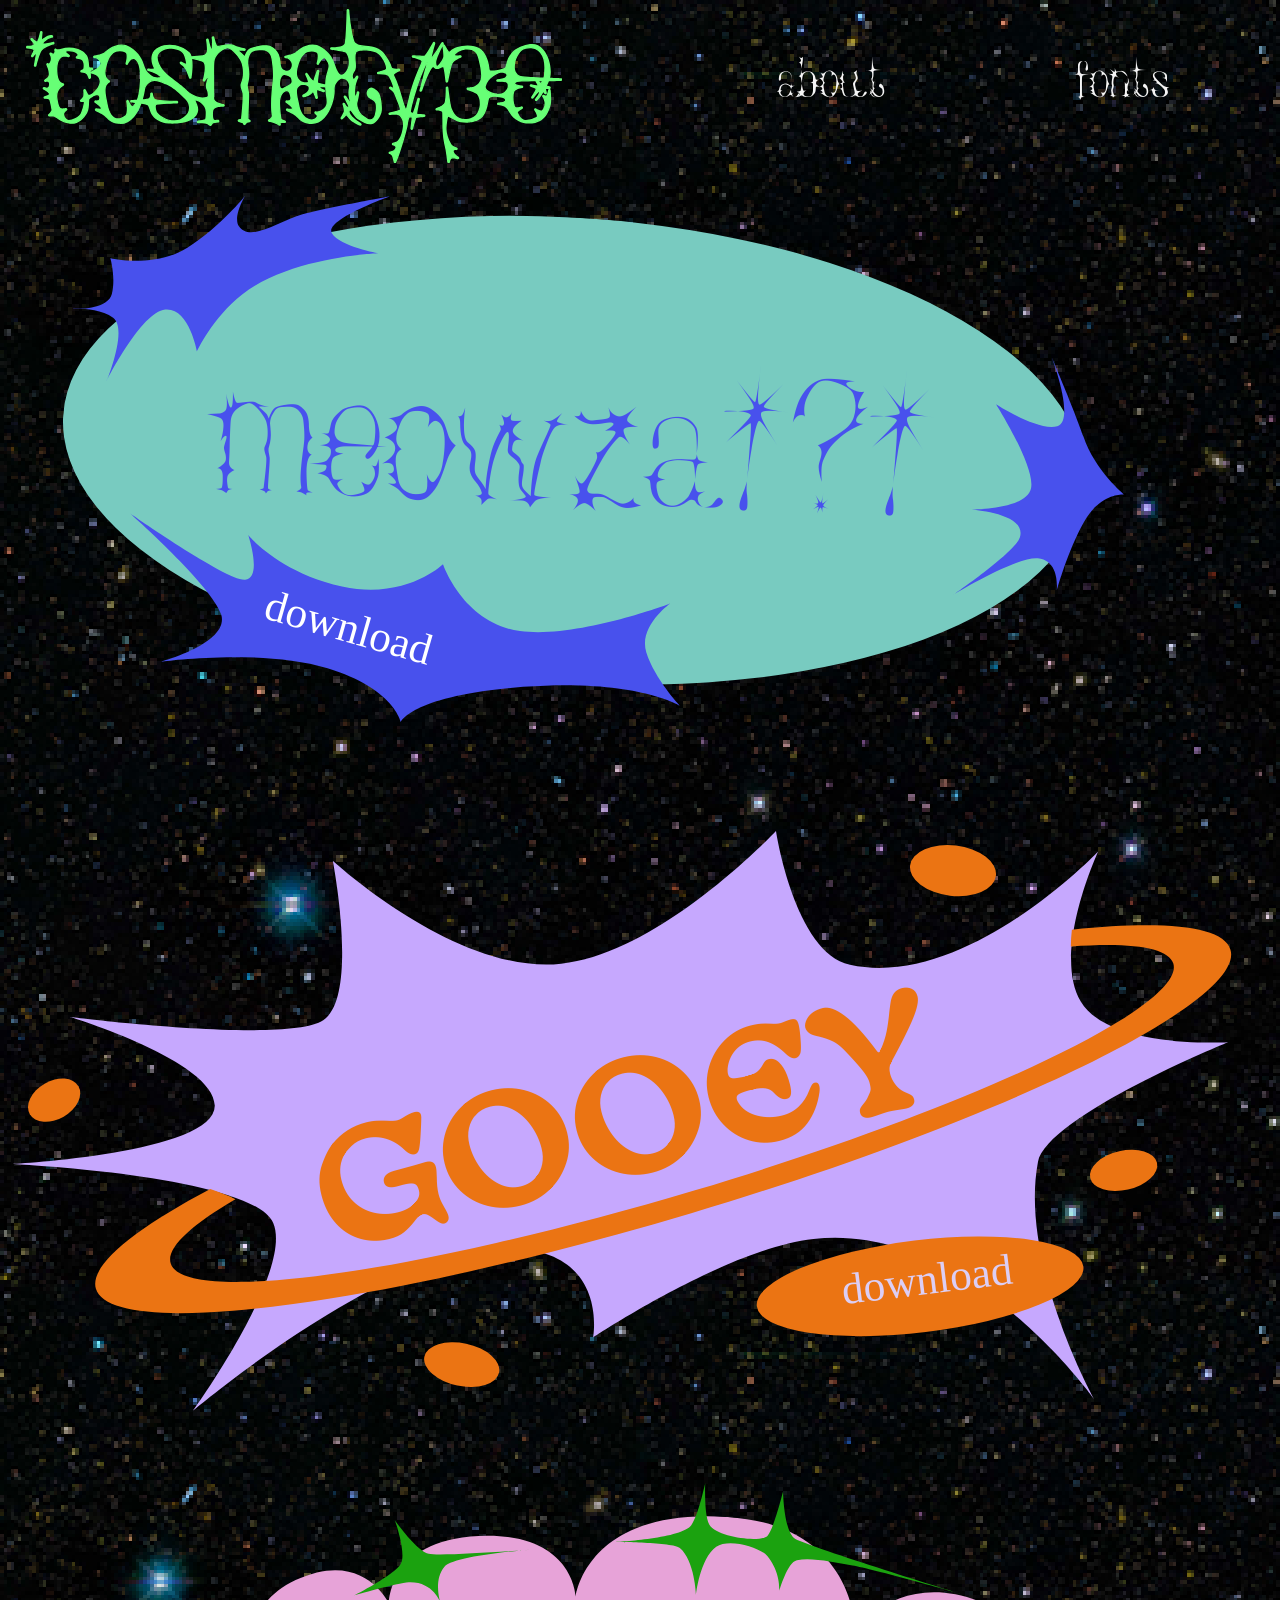
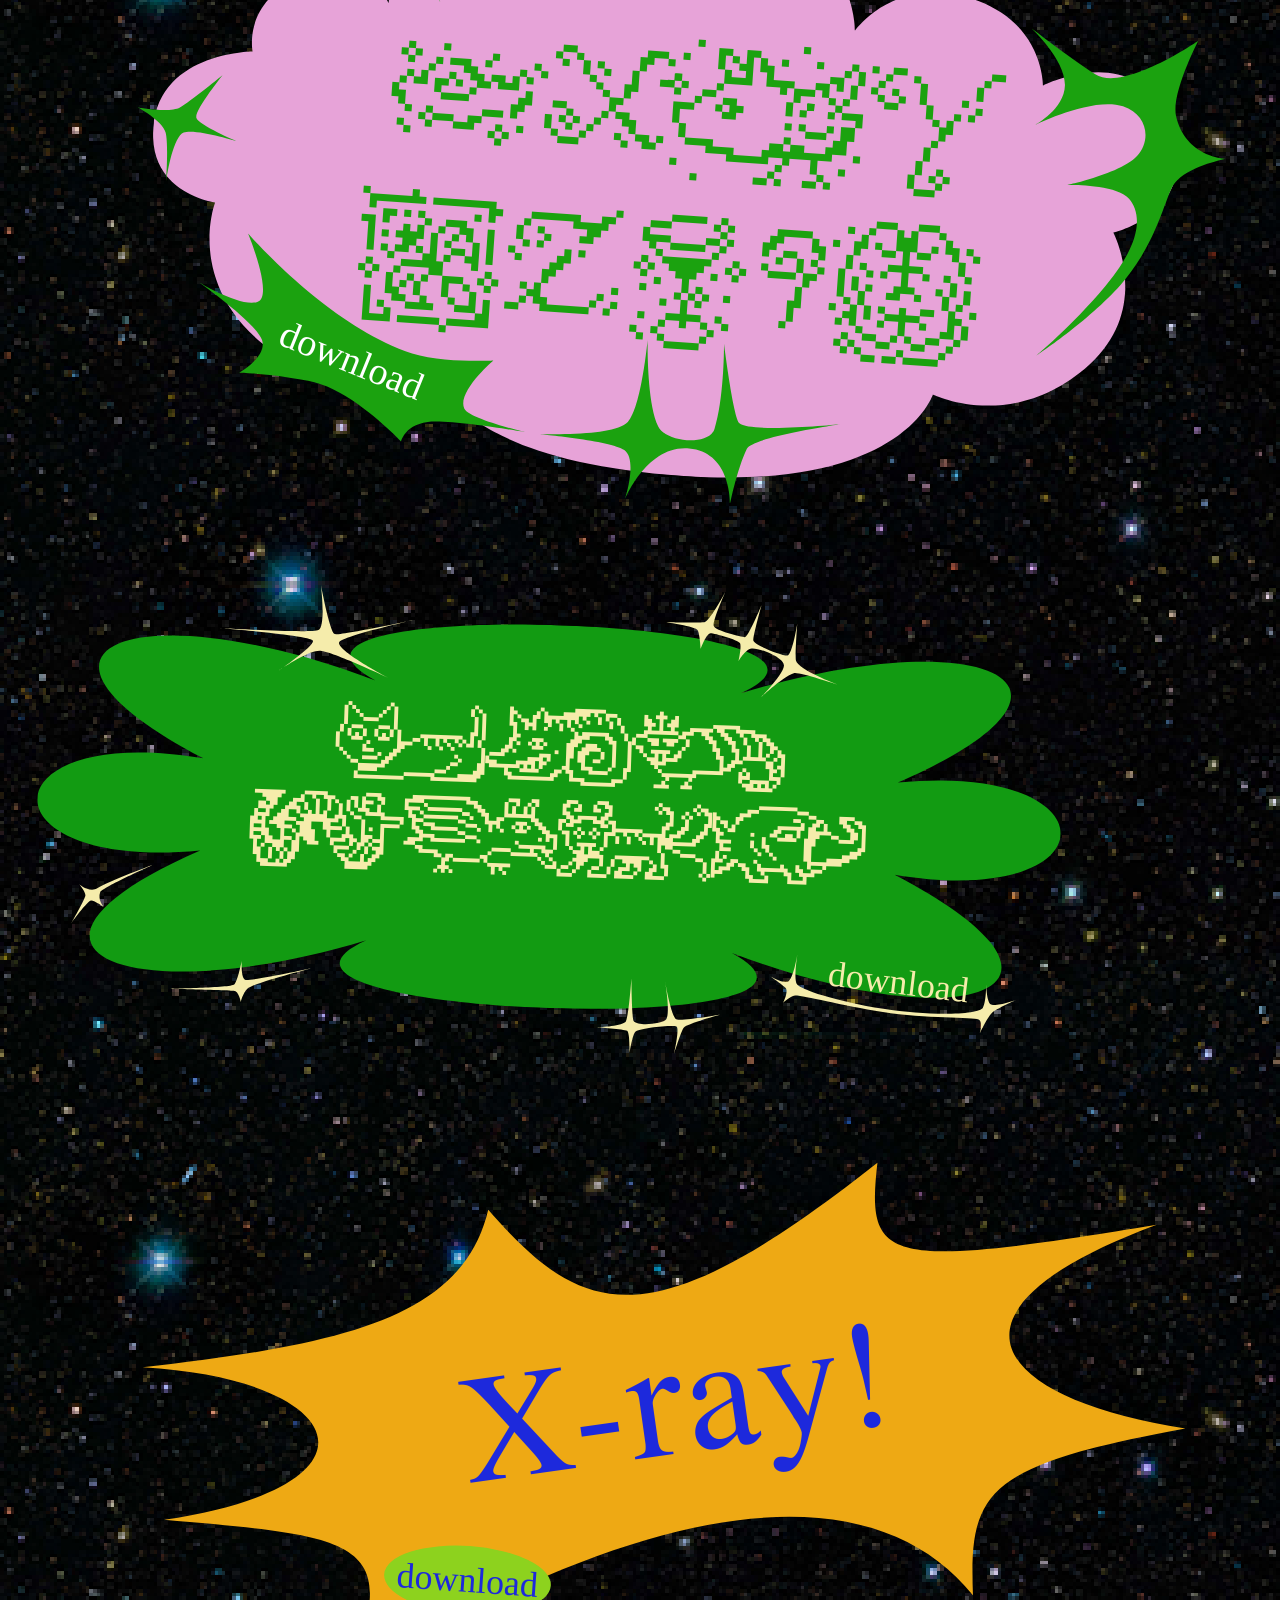
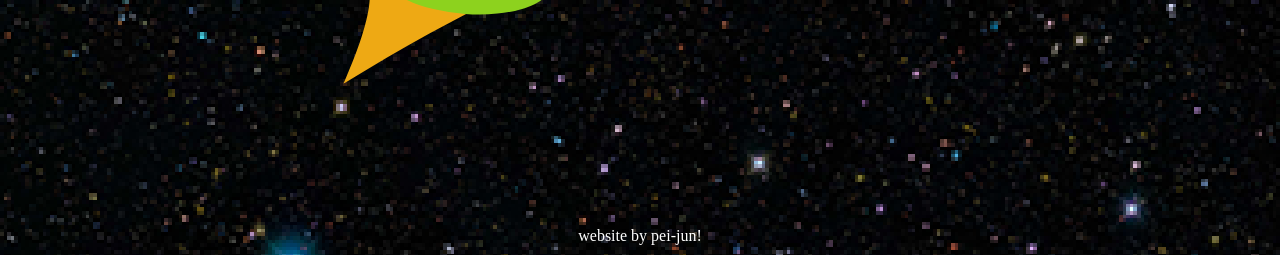
==== commit ac4e5235: "more nav bar tweaks" ====
--- a/index.html
+++ b/index.html
@@ -19,12 +19,12 @@
 <!-- TODO: change font of navigation bar -->
 <!-- TODO: info button that leads to separate page for each font -->
 
-<body style="background:url(img/A2721_spiral_compressed.jpg);">
+<body>
     <!-- nav bar -->
     <div class="container-for-nav">
         <div class="nav" style="z-index:5;">
-            <div style="flex-grow: 3; flex-shrink: 1; padding: 0px; margin:0px;">
-                <a href="index.html">
+            <div class="logo-box">
+                <a href="./">
                     <svg id="cosmotype-logo" data-name="cosmotype logo" xmlns="http://www.w3.org/2000/svg" viewBox="0 0 800.87 230.39"
                         class="logo-cls">
                         <g id="logo_design" data-name="logo design">
@@ -36,9 +36,9 @@
                     </svg>
                 </a>
             </div>
-            <div class="nav-links" style="flex-grow: 1; flex-shrink: 3;" >
+            <div class="nav-links">
                 <a class="nav" href="./about/" style="flex-grow:1;flex-shrink:1;">about</a>
-                <a class="nav" href="/" style="flex-grow:1;flex-shrink:1;">fonts</a>
+                <a class="nav" href="./" style="flex-grow:1;flex-shrink:1;">fonts</a>
             </div>
         </div>
 
@@ -52,7 +52,7 @@
         <div class="font-display-child">
 
             <svg id="bubble-1-bg" data-name="bubble-1-bg" xmlns="http://www.w3.org/2000/svg" viewBox="0 0 1400 635.19"
-                style="z-index:1; position:relative; width:80vw; top:1%; left:4%; rotate:4deg;">
+                style="z-index:1; position:relative; width:80vw; top:6%; left:4%; rotate:4deg;">
                 <g id="bubble-1-bg" data-name="bubble-1-bg">
                     <g id="bubble-1-bg">
                     <ellipse style="fill: #78cbc0;" cx="700" cy="317.59" rx="700" ry="317.59"/>
@@ -61,7 +61,7 @@
             </svg>
 
             <svg id="bubble-1-overlay" data-name="bubble-1-overlay" xmlns="http://www.w3.org/2000/svg" viewBox="0 0 1454.99 717.61"
-                style="z-index:2; width:83vw; position: absolute; top:0%; left:4%; rotate:4deg;">
+                style="z-index:2; width:83vw; position: absolute; top:5%; left:4%; rotate:4deg;">
                 <defs>
                     <style>
                     .bubble-1-overlay {
@@ -78,14 +78,14 @@
                 </g>
             </svg>
 
-            <div style="z-index:3; position: absolute; top:20%; left:16%; 
+            <div style="z-index:3; position: absolute; top:25%; left:16%; 
                 font-size: 14vw; rotate: 2deg; color: #4851ed;">
                 <span class="astigmatism">meowza!?!</span>
             </div>
 
             <a href="fonts/astigmatismVF.ttf" class="download"
                 style="z-index:4; 
-                top:61%; left: 20%; 
+                top:66%; left: 20%; 
                 rotate:16deg;">
                 download
             </a>
@@ -283,7 +283,7 @@
 
 
 
-
+    <p style="color:white; text-align:center; padding-bottom:10px;">website by pei-jun!</p>
     <!-- end of nav box container thing below-->
     </div>
 </body>
--- a/styles.css
+++ b/styles.css
@@ -35,6 +35,13 @@
 
 /* nav bar */ 
 /* TODO: making flexbox sticky to the top... this container is only a temporary solution and loses functionality */
+body {
+    background:url(img/A2721_spiral_pixelated.png);
+    /* background-repeat: no-repeat; */
+    background-size: 100vw;
+    image-rendering: pixelated;
+}
+
 .container-for-nav {
     position: relative;
 }
@@ -46,52 +53,52 @@
     justify-content: center;
     flex-direction: row;
 
-    gap:20px;
-
-    
     position: sticky;
     top: 0px;
-
-    font-size:32px;
-
-    /* writing-mode: sideways-lr;
-    text-orientation: mixed; */
-
-    /* padding: 15px; */
-    /* border-bottom: 1px solid black; */
-    /* background-color: #ffefee; */
 }
 .nav-links {
     display: flex;
-}
-
+    flex-grow: 1; flex-shrink: 1;
+    padding-right:2vw;
+    flex-basis: 100px;
+    font-size:4vw;
+    gap: 15px;
+}
+.logo-box{
+    flex-grow: 1; 
+    flex-shrink: 1; 
+    align-self: center;
+    padding: 1vh 10vw 0 2vw;
+    margin:0; 
+    flex-basis: 200px;
+}
 .logo-cls {
     fill: #67ff76;
 }
 .logo-cls:hover {
     fill: #f9c2f1;
+    filter: drop-shadow(rgb(253, 9, 245) 0 0 0.5vw);
 }
 .logo-cls:active {
     fill: #4671e7;
+    filter: drop-shadow(rgb(68, 0, 255) 0 0 0.5vw);
 }
 
 
 a.nav {
     text-decoration: none;
-    font-weight:bold;
     color:whitesmoke;
     font-family:"astigmatism";
     font-variation-settings: "SQUN" 100;
-    gap: 4px;
 }
 
 a.nav:hover {
-    filter: blur(3px);
+    filter: drop-shadow(rgb(186, 182, 255) 0 0 0.20vw);
 }
 
 a.nav:active{
-    filter:none;
-    color:rgb(51, 58, 255);
+    filter: drop-shadow(rgb(255, 35, 248) 0 0 0.20vw);
+    color:rgb(96, 102, 251);
 }
 
 
@@ -256,11 +263,14 @@
 }
 
 /* adjustments for small screens */
-@media only screen and (max-width: 500px){
+@media only screen and (max-width: 600px){
     .nav {
         flex-wrap: wrap;
-        font-size: 16px;
-        padding: 5px;
+    }
+
+    .nav-links {
+        font-size:24px;
+        gap: 5px;
     }
 
     .astigmatism {
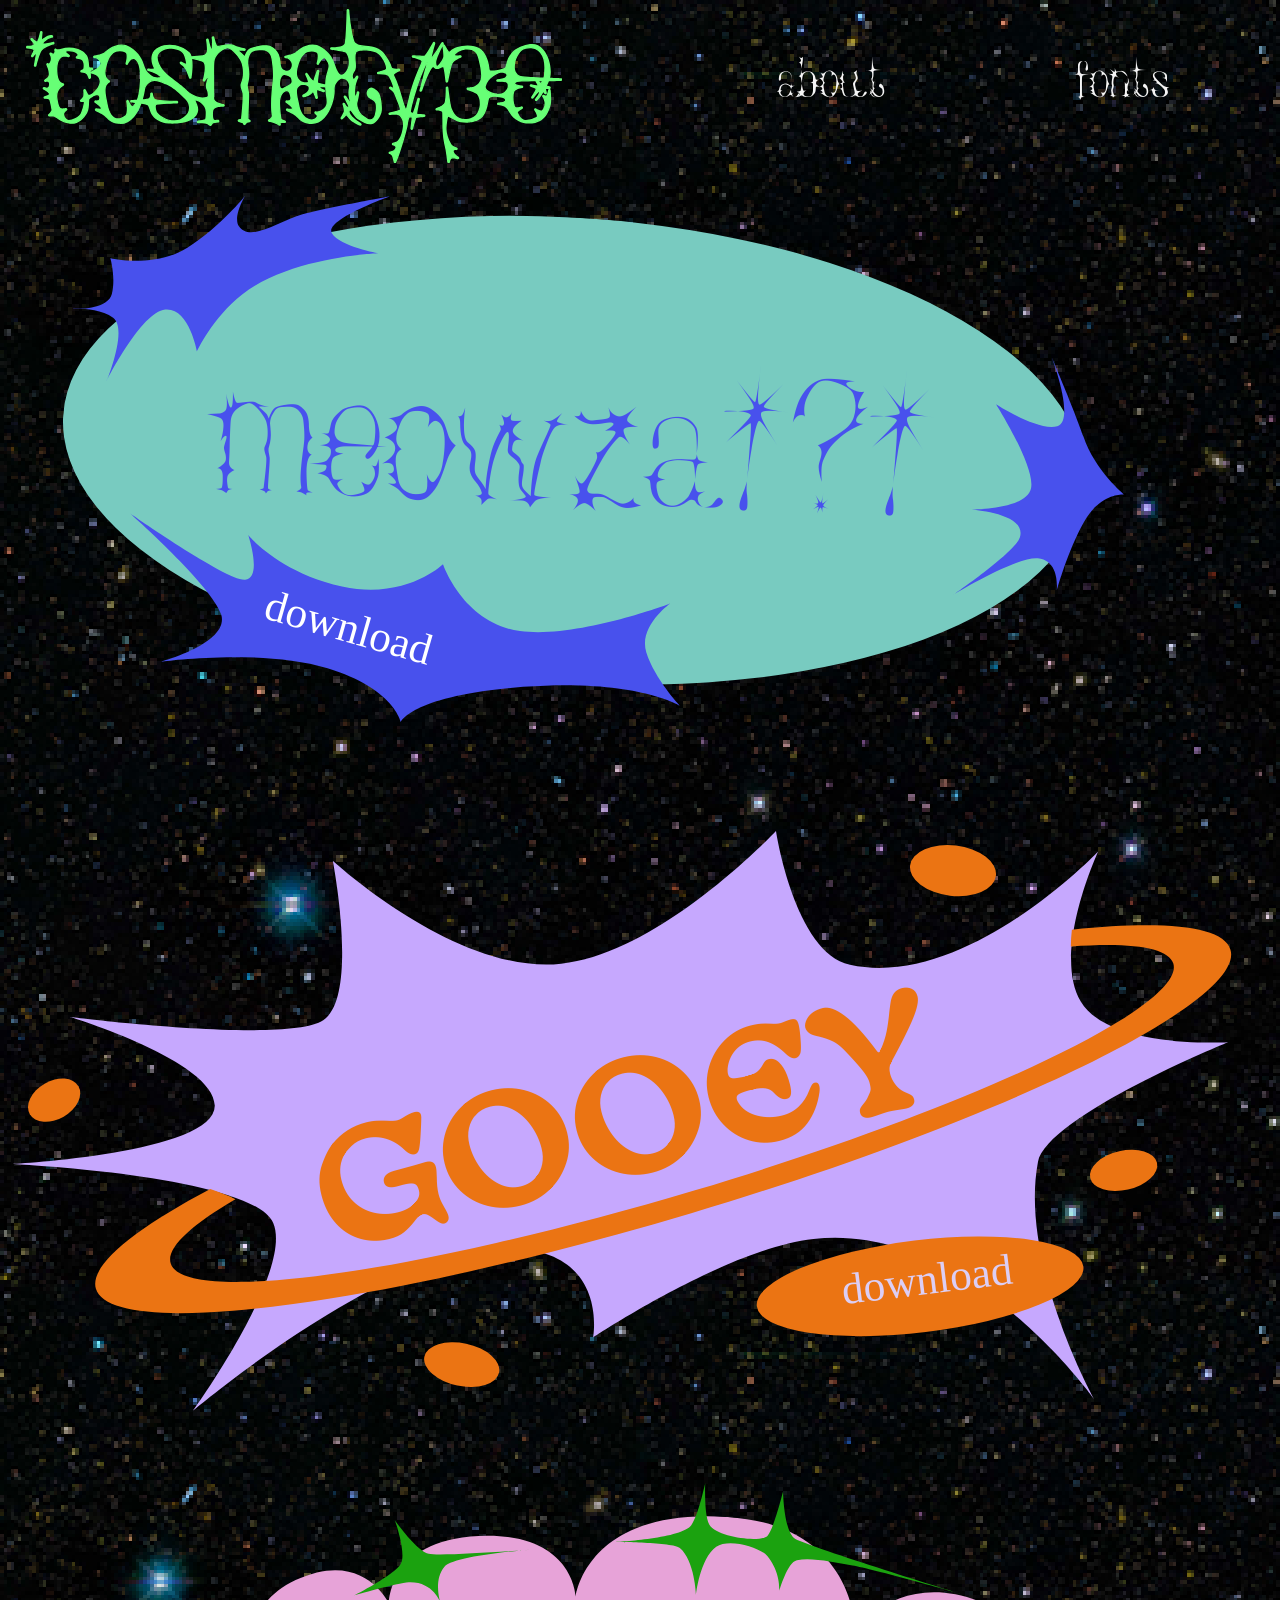
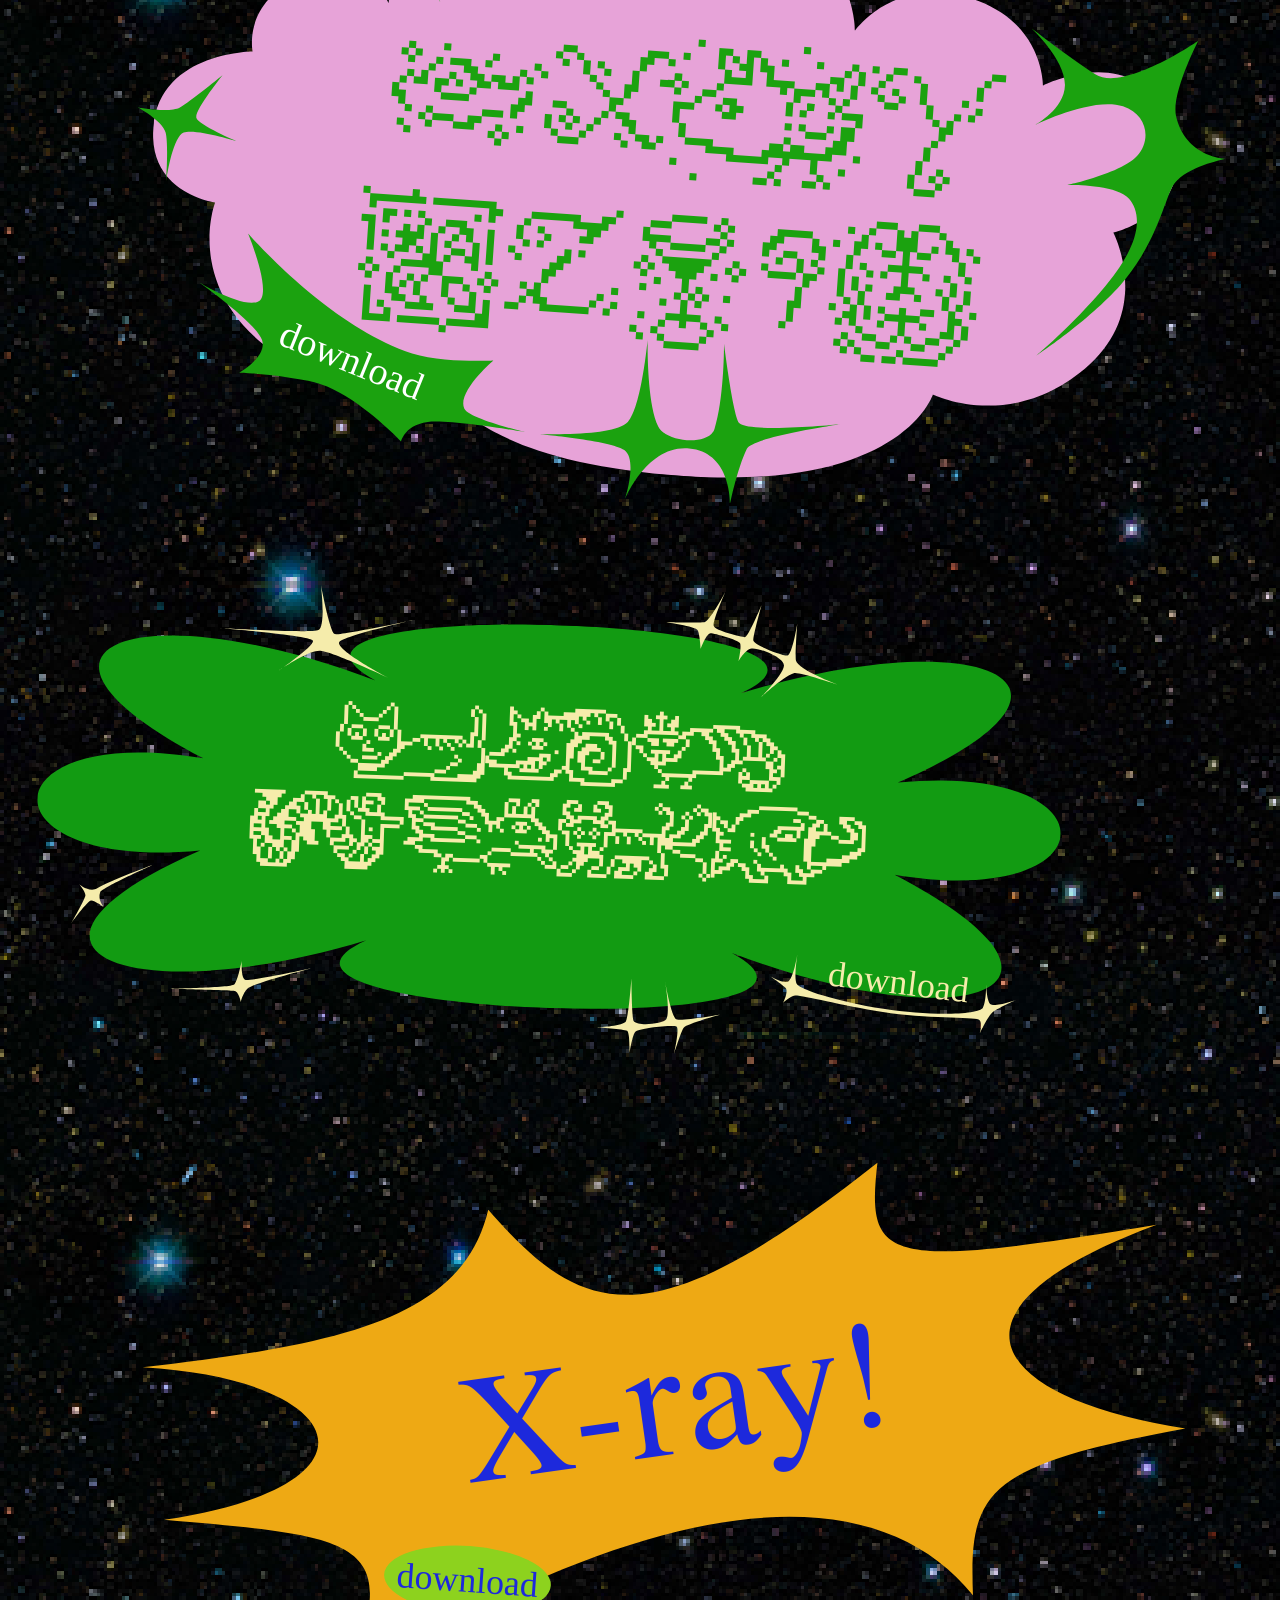
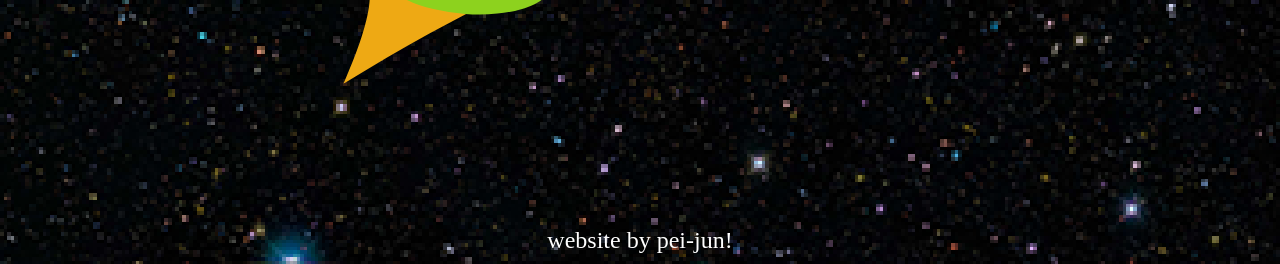
==== commit 58c807ee: "type specimen added" ====
--- a/index.html
+++ b/index.html
@@ -36,9 +36,21 @@
                     </svg>
                 </a>
             </div>
+            
             <div class="nav-links">
                 <a class="nav" href="./about/" style="flex-grow:1;flex-shrink:1;">about</a>
-                <a class="nav" href="./" style="flex-grow:1;flex-shrink:1;">fonts</a>
+                <div class="dropdown" style="flex-grow:1;flex-shrink:1;">
+                    <a href="./" class="nav">fonts</a>
+                    <!-- TODO: update this to jump to sections of the fonts -->
+                    <div class="dropdown-content">
+                        <a href="./astigmatism/">astigmatism</a>
+                        <a href="#font-2">lava lamp</a>
+                        <a href="#font-3">pixel poor things</a>
+                        <a href="#font-4">medieval bestiary</a>
+                        <a href="#font-5">t.n.r. remixed</a>
+                    </div>
+                </div>
+                
             </div>
         </div>
 
@@ -49,7 +61,7 @@
     <div class="font-display-grid" style="z-index:0;">
 
         <!-- font child #1 -->
-        <div class="font-display-child">
+        <div class="font-display-child" id="#font-1">
 
             <svg id="bubble-1-bg" data-name="bubble-1-bg" xmlns="http://www.w3.org/2000/svg" viewBox="0 0 1400 635.19"
                 style="z-index:1; position:relative; width:80vw; top:6%; left:4%; rotate:4deg;">
@@ -94,7 +106,7 @@
 
 
         <!-- font child #2 -->
-        <div class="font-display-child">
+        <div class="font-display-child" id="font-2">
 
             <svg id="bubble-2-bg" data-name="bubble-2-bg" xmlns="http://www.w3.org/2000/svg" viewBox="0 0 1749.62 833.79"
                 style="z-index:1; position:relative; top:0%; left:0%; width:95vw;">
@@ -147,7 +159,7 @@
 
 
         <!-- font child #3 -->
-        <div class="font-display-child">
+        <div class="font-display-child" id="font-3">
             <svg id="bubble-3-bg" data-name="bubble-3-bg" xmlns="http://www.w3.org/2000/svg" viewBox="0 0 1481.23 811.07"
                 style="z-index:1; position:relative; top:4.6%; left:11%; width:80vw; rotate: 4deg;">
                 <defs>
@@ -198,7 +210,7 @@
 
 
         <!-- font child #4 -->
-        <div class="font-display-child">
+        <div class="font-display-child" id="font-4">
             <svg id="bubble-4-bg" data-name="bubble-4-bg" xmlns="http://www.w3.org/2000/svg" viewBox="0 0 1575.33 589.23"
                 style="z-index:1; position:absolute; top:14%; left:2%; width:80vw; rotate: 2deg;">
                 <defs>
@@ -251,7 +263,7 @@
 
 
     <!-- font child #5 -->
-        <div class="font-display-child">
+        <div class="font-display-child" id="font-5">
 
             <svg id="bubble-5-bg" data-name="bubble-5-bg" xmlns="http://www.w3.org/2000/svg" viewBox="0 0 1728.7 758.43"
                 style="z-index:1; position:absolute; top:0%; left:12%; width:80vw; rotate: -8deg;">
--- a/styles.css
+++ b/styles.css
@@ -9,6 +9,11 @@
 
 	/* Smooth scrolliing when anchor links pressed */
 	scroll-behavior: smooth;
+}
+
+p {
+    color: white;
+    font-size: 24px;
 }
 
 @font-face {
@@ -64,6 +69,7 @@
     font-size:4vw;
     gap: 15px;
 }
+
 .logo-box{
     flex-grow: 1; 
     flex-shrink: 1; 
@@ -91,15 +97,44 @@
     font-family:"astigmatism";
     font-variation-settings: "SQUN" 100;
 }
-
 a.nav:hover {
     filter: drop-shadow(rgb(186, 182, 255) 0 0 0.20vw);
 }
-
 a.nav:active{
     filter: drop-shadow(rgb(255, 35, 248) 0 0 0.20vw);
     color:rgb(96, 102, 251);
 }
+
+
+/* The dropdown container */
+.dropdown {
+    overflow: hidden;
+    text-align:center;
+}
+
+.dropdown a {
+    font-family:"astigmatism";
+    font-variation-settings: "SQUN" 100;
+}
+
+.dropdown-content {
+    display: none;
+    position: absolute;
+    left: 78%;
+    z-index: 9;
+}
+.dropdown-content a {
+    color: whitesmoke;
+    font-size: 3vw;
+    padding: 0.5vw 0.2vw;
+    text-decoration: none;
+    display: block;
+}
+.dropdown:hover .dropdown-content{
+    display: inline-block;
+    color:blue;
+}
+
 
 
 
@@ -198,6 +233,24 @@
     font-variation-settings:"VARI" 100;
 }
 
+.astigmatism-in-window {
+    font-family:"astigmatism";
+    font-size: 10vw;
+    rotate:4deg;
+    font-variation-settings:"SQUN" 0;
+    color:rgb(186, 182, 255);
+    margin: auto;
+    text-align: center;
+}
+
+.astigmatism-scrawl {
+    color:white; 
+    margin:auto; 
+    font-size: 4vw;
+    font-family: "astigmatism";
+    text-align:center;
+}
+
 
 /* links */ 
 a.download {
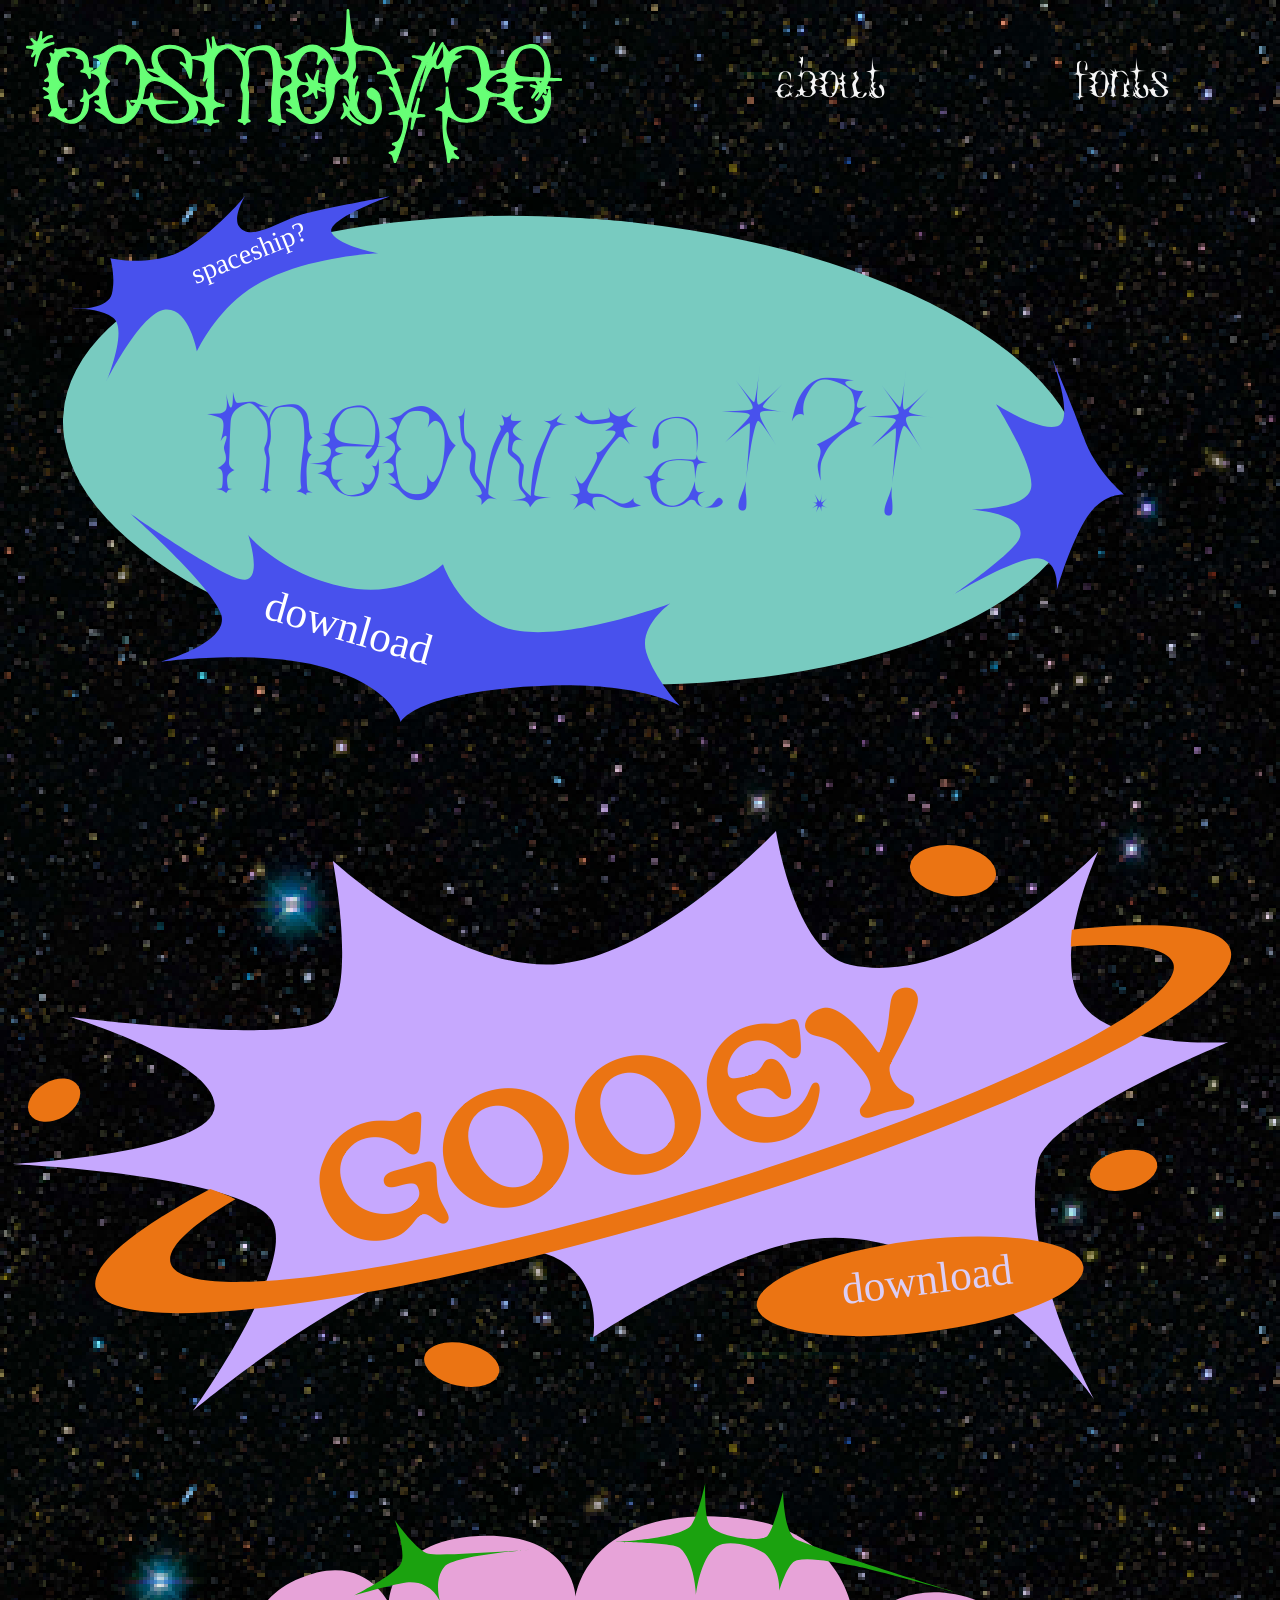
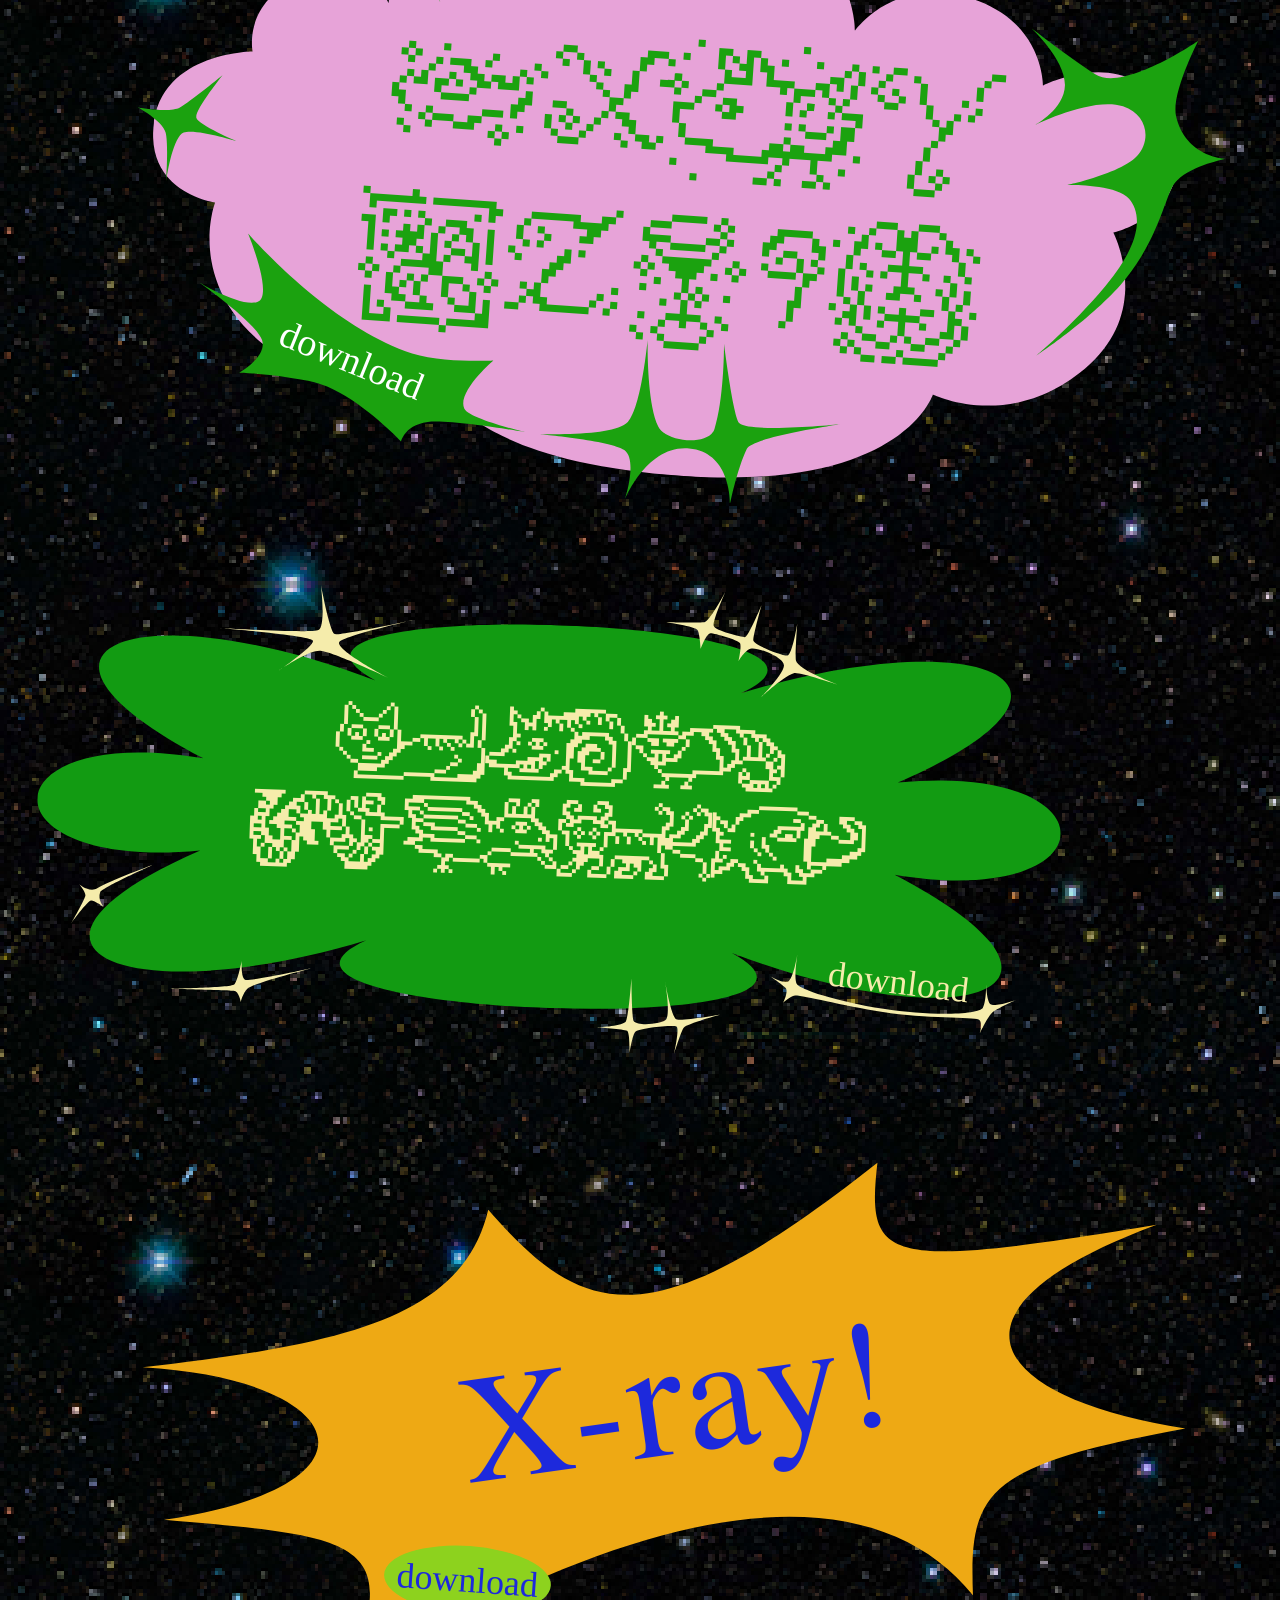
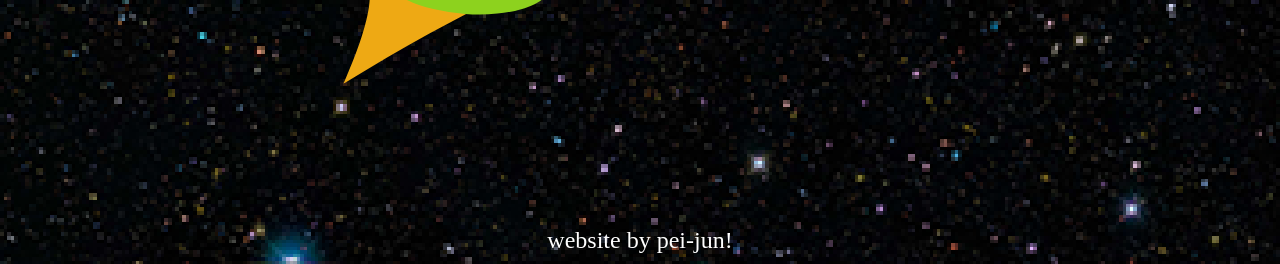
==== commit 32e69b64: "think i'm done with type specimen" ====
--- a/index.html
+++ b/index.html
@@ -5,6 +5,7 @@
     <meta name="viewport" content="width=device-width, initial-scale=1.0">
 
     <title>cosmotype</title>
+    <link rel="icon" type="image/x-icon" href="../img/cosmotype-flavicon-2.svg">
 
     <meta name="author" content="Pei-Jun H.">
     <meta name="keywords" content="typeface, type foundry, foundry, Pei-Jun">
@@ -92,7 +93,7 @@
 
             <div style="z-index:3; position: absolute; top:25%; left:16%; 
                 font-size: 14vw; rotate: 2deg; color: #4851ed;">
-                <span class="astigmatism">meowza!?!</span>
+                <span class="astigmatism-display">meowza!?!</span>
             </div>
 
             <a href="fonts/astigmatismVF.ttf" class="download"
@@ -100,6 +101,13 @@
                 top:66%; left: 20%; 
                 rotate:16deg;">
                 download
+            </a>
+
+            <a href="astigmatism/" class="download"
+                style="z-index:4; 
+                top:9%; left: 14%; 
+                rotate:-22deg; font-size:2.2vw;">
+                spaceship?
             </a>
         </div>
 
--- a/styles.css
+++ b/styles.css
@@ -11,10 +11,17 @@
 	scroll-behavior: smooth;
 }
 
+[contenteditable="true"]:active, [contenteditable="true"]:focus
+{
+    border:none;
+    outline:none;
+}
+
 p {
     color: white;
     font-size: 24px;
 }
+
 
 @font-face {
     font-family: "astigmatism";
@@ -90,6 +97,18 @@
     filter: drop-shadow(rgb(68, 0, 255) 0 0 0.5vw);
 }
 
+.logo-cls-alt{
+    fill:#fbec61;
+}
+.logo-cls-alt:hover{
+    fill:#67ff76;
+    filter: drop-shadow(#67ff76 0 0 0.5vw);
+}
+.logo-cls-alt:active{
+    fill:#ffffff;
+    filter: drop-shadow(#ffffff 0 0 0.5vw);
+}
+
 
 a.nav {
     text-decoration: none;
@@ -169,13 +188,17 @@
 /* font display text */
 .astigmatism {
     font-family:"astigmatism";
+    font-variation-settings: "SQUN" 100;
+}
+.astigmatism-display {
+    font-family:"astigmatism";
     font-variation-settings: "SQUN" 0;
 
     transition: font-variation-settings 3s;
     padding:0px;
     margin:0px;
 }
-.astigmatism:hover {
+.astigmatism-display:hover {
     font-variation-settings:"SQUN" 100;
 }
 
@@ -215,6 +238,10 @@
     font-variation-settings:"POSI" 100;
 }
 
+.animated-pixel-poor-things {
+    animation: pixel-poor-things-loop-animation 6s ease-in-out infinite;
+}
+
 .medieval-bestiary {
     font-family:"medieval bestiary";
     padding:0px;
@@ -233,6 +260,21 @@
     font-variation-settings:"VARI" 100;
 }
 
+
+
+/* type specimen page */
+#font-specimen-container {
+    height: 100vh;
+    width: 100vw;
+    /* border: solid red 2px; */
+    overflow-x: hidden;
+    overflow-y: scroll;
+    scroll-snap-type: y proximity;
+}
+#font-specimen-container > div {
+    scroll-snap-align: top;
+    scroll-snap-stop: always;
+}
 .astigmatism-in-window {
     font-family:"astigmatism";
     font-size: 10vw;
@@ -244,12 +286,93 @@
 }
 
 .astigmatism-scrawl {
-    color:white; 
-    margin:auto; 
-    font-size: 4vw;
+    color:#4130c5; 
     font-family: "astigmatism";
-    text-align:center;
-}
+    transition: 0.5s;
+}
+
+.spaceship-button {
+    --button-outline-color: rgb(165, 15, 135);
+
+    position: absolute; 
+    background-color: rgb(63, 155, 230); 
+    z-index: 6; 
+    text-align: center; 
+    justify-items: center;
+    border: 0.2em solid var(--button-outline-color);
+    border-radius: 50%; 
+    box-shadow: 0px 0.5vw var(--button-outline-color);
+    display: inline-block;
+    cursor: pointer;
+}
+
+.spaceship-button:hover {
+    transform: translate(0vw, -0.25vw);
+    box-shadow: 0px 0.75vw var(--button-outline-color);
+}
+
+.spaceship-button:active {
+    transform: translate(0vw, 0.25vw);
+    box-shadow: 0px 0.25vw var(--button-outline-color);
+}
+
+.spaceship-slider {
+    -webkit-appearance: none;
+    position:absolute;
+    border-radius: 1vw; 
+    height: 1vw;
+    background:rgb(140, 103, 196);
+    outline: none;
+}
+
+.spaceship-slider::-webkit-slider-thumb {
+    -webkit-appearance: none;
+    appearance: none;
+    width: 3vw;
+    height: 3vw;
+    border-radius: 50%;
+    background: #e47f13;
+    cursor: pointer;
+}
+
+.spaceship-slider::-moz-range-thumb {
+    width: 3vw;
+    height: 3vw;
+    border-radius: 50%;
+    background: #ca6405;
+    cursor: pointer;
+}
+
+.news-box {
+    width:22vw;
+    height:4.4vw;
+    border-radius:1.4vw;
+    position:absolute;
+    overflow: hidden;
+    font-family: futura;
+    font-size:2.0vw;
+    padding-top:1vw;
+}
+
+.news-headline span {
+    color:#8cff00;
+    position:absolute;
+    display: inline-block;
+    white-space: nowrap;
+    padding-left: 100%;
+    animation-delay: 0s;
+    animation: news-headline 16s linear infinite;
+}
+
+.news-headline-two span {
+    animation-delay: 8s;
+}
+
+@keyframes news-headline {
+    0% {transform:translate(100%,0)}
+    100% {transform:translate(-100%,0)}
+}
+
 
 
 /* links */ 
@@ -266,6 +389,10 @@
     text-decoration: none;
     text-align:center;
 }
+a.download:hover {
+    fill: #f3aae8;
+    filter: drop-shadow(rgb(253, 9, 245) 0 0 0.5vw);
+}
 
 
 
@@ -312,6 +439,18 @@
     100% {
         font-variation-settings: "VARI" 0;
         background-position:0% 50%;
+    }
+}
+
+@keyframes pixel-poor-things-loop-animation{
+    0% {
+        font-variation-settings: "POSI" 0;
+    }
+    50% {
+        font-variation-settings: "POSI" 100;
+    }
+    100% {
+        font-variation-settings: "POSI" 0;
     }
 }
 
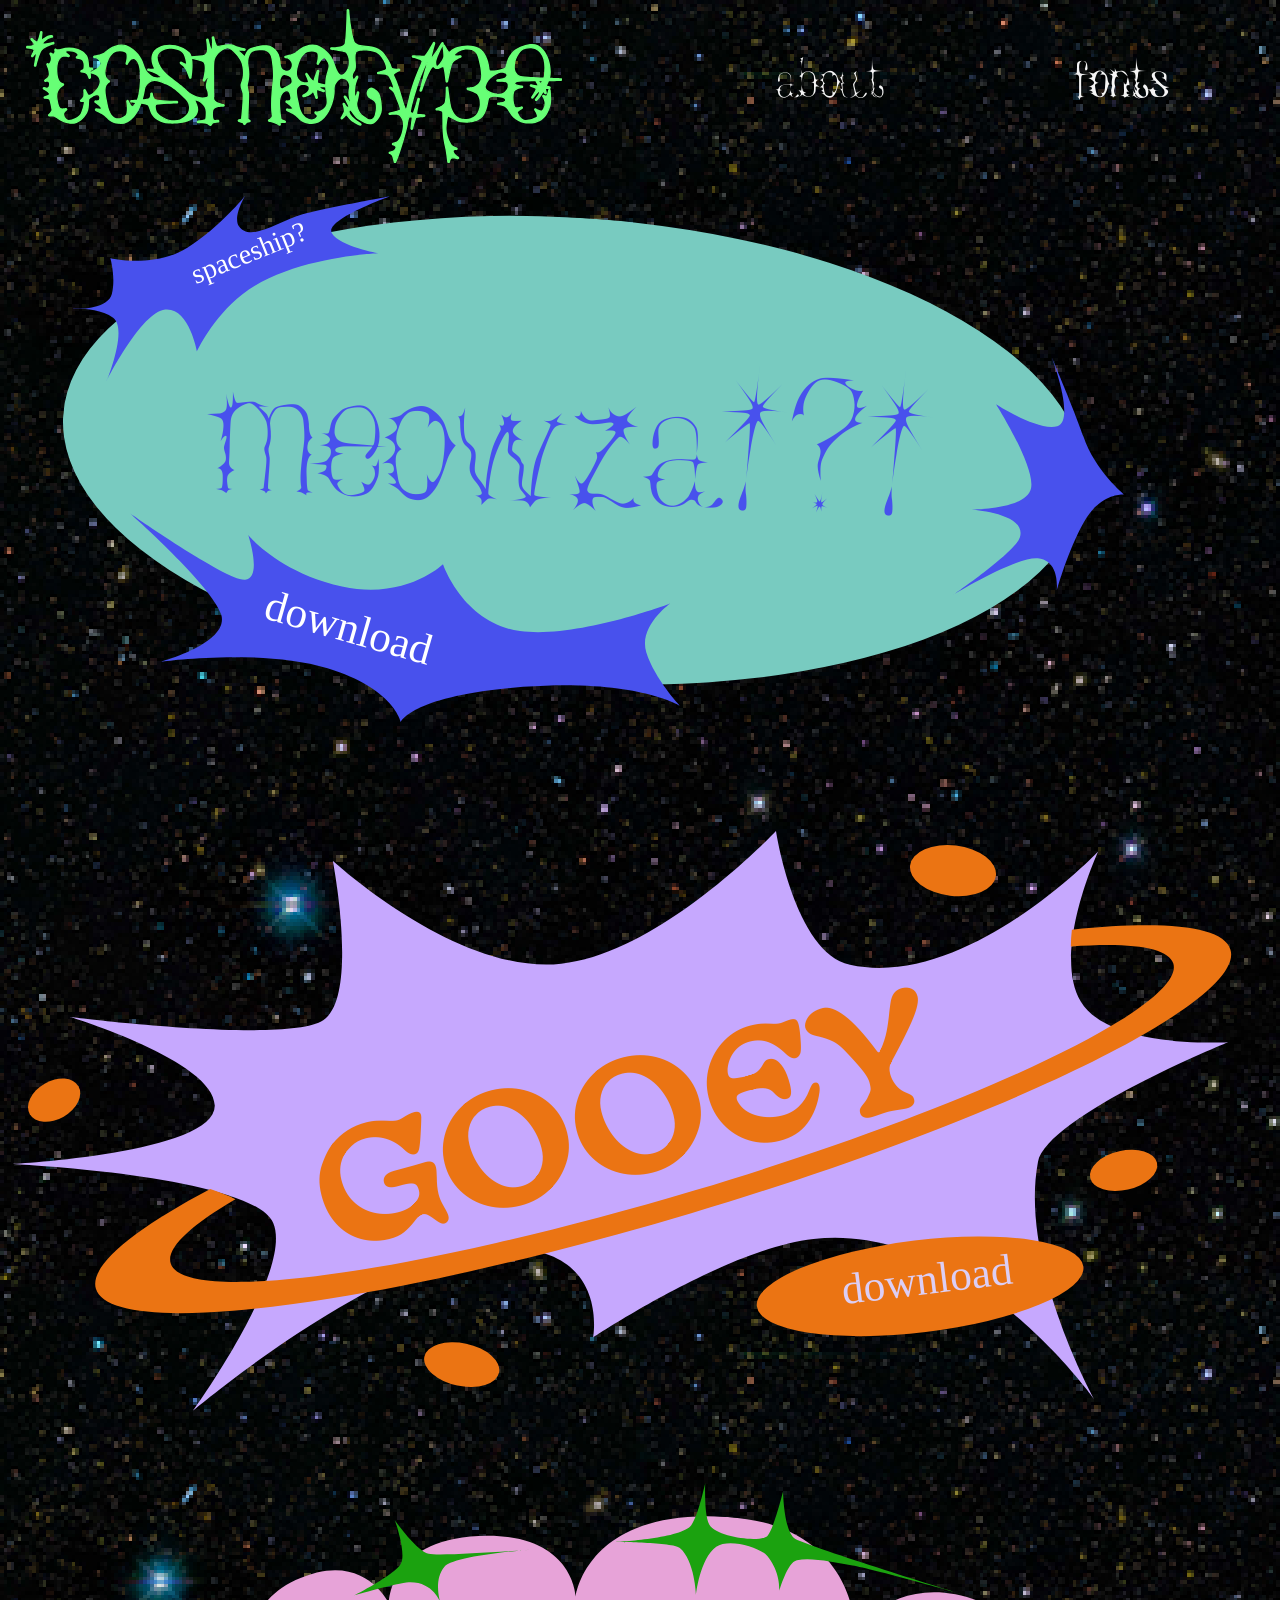
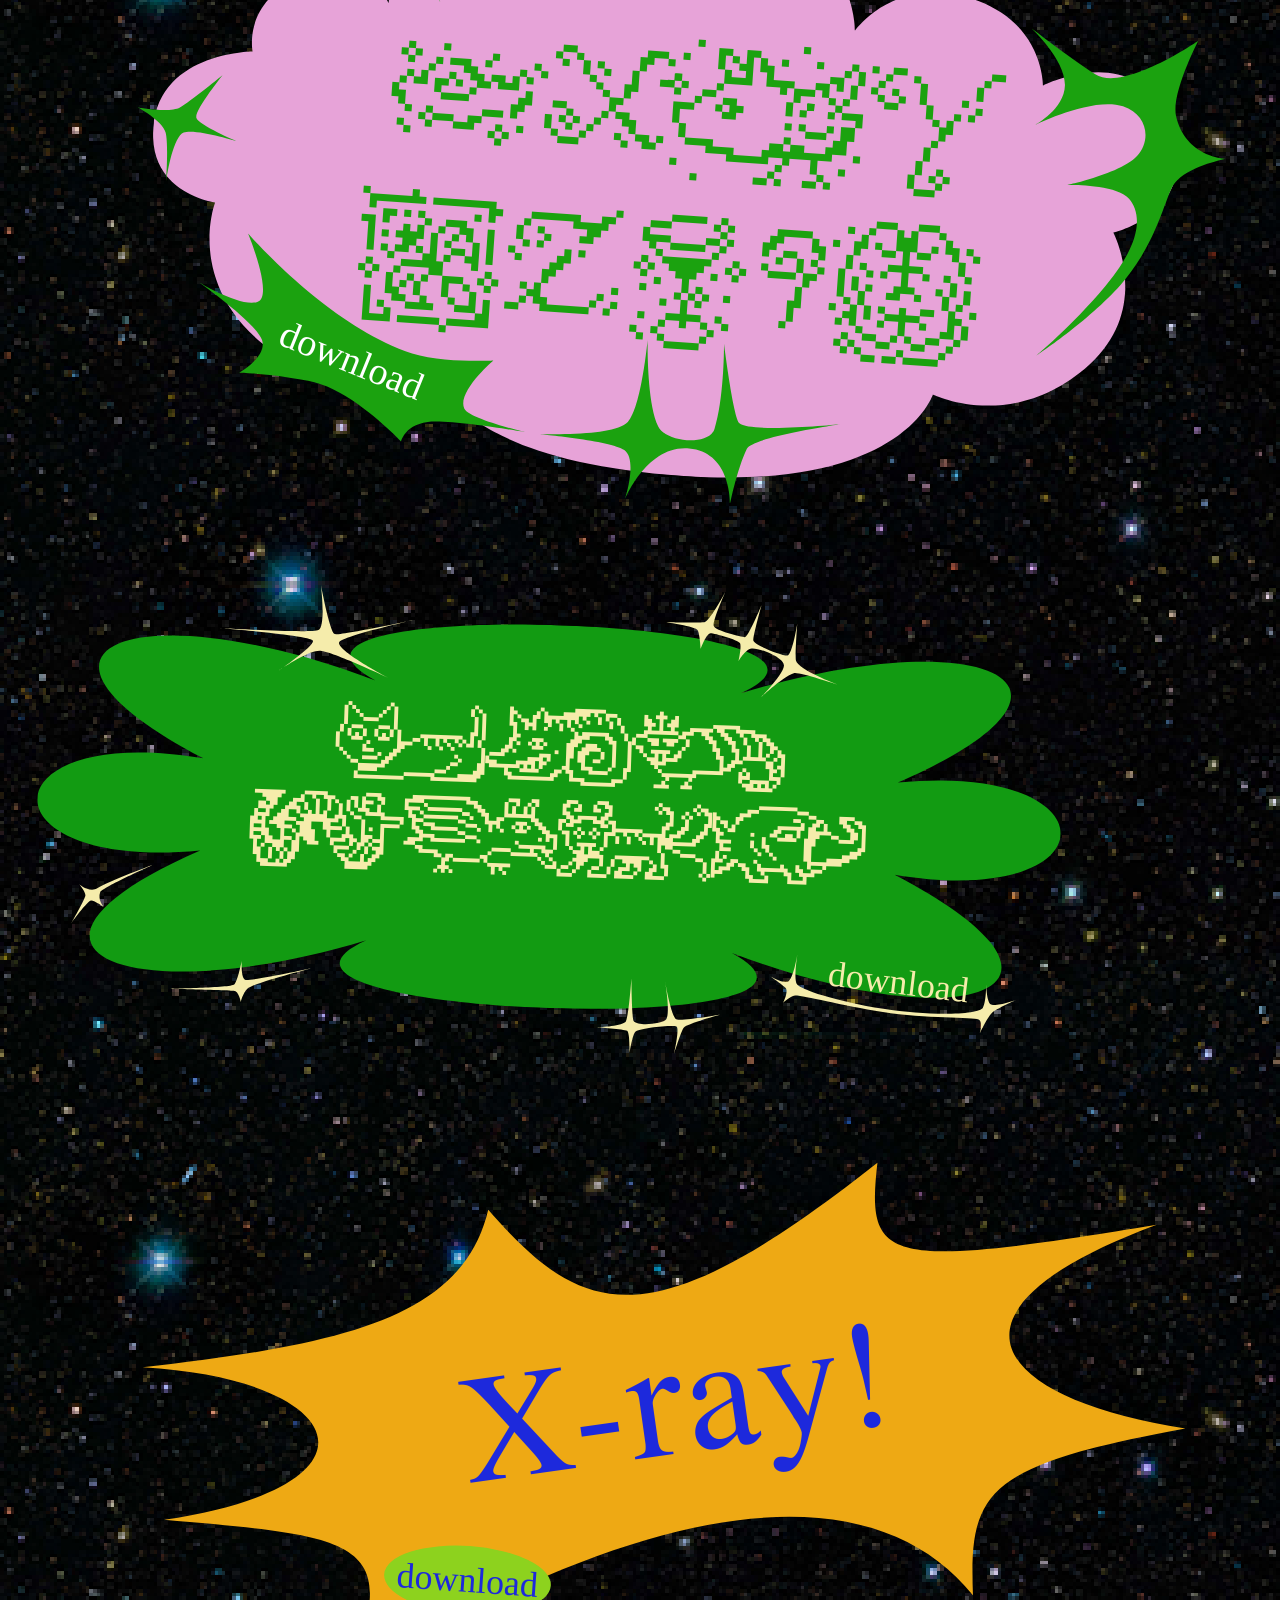
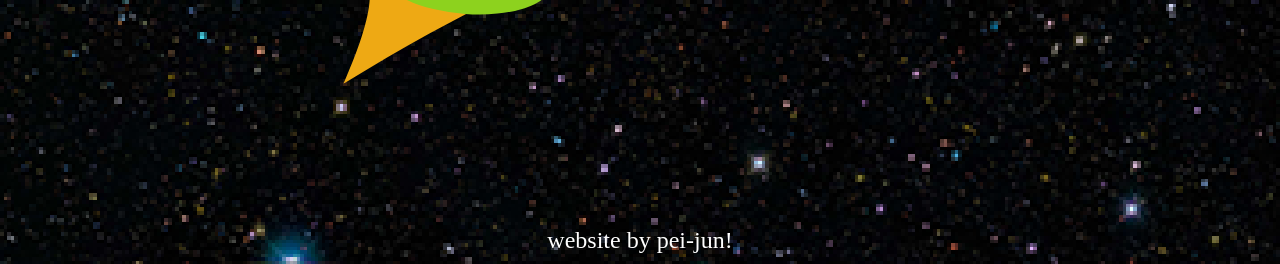
==== commit 3202bc15: "changed name of astigmatism font" ====
--- a/index.html
+++ b/index.html
@@ -44,7 +44,7 @@
                     <a href="./" class="nav">fonts</a>
                     <!-- TODO: update this to jump to sections of the fonts -->
                     <div class="dropdown-content">
-                        <a href="./astigmatism/">astigmatism</a>
+                        <a href="./ism/">interstellar medium</a>
                         <a href="#font-2">lava lamp</a>
                         <a href="#font-3">pixel poor things</a>
                         <a href="#font-4">medieval bestiary</a>
@@ -93,17 +93,17 @@
 
             <div style="z-index:3; position: absolute; top:25%; left:16%; 
                 font-size: 14vw; rotate: 2deg; color: #4851ed;">
-                <span class="astigmatism-display">meowza!?!</span>
-            </div>
-
-            <a href="fonts/astigmatismVF.ttf" class="download"
+                <span class="ism-display">meowza!?!</span>
+            </div>
+
+            <a href="fonts/InterstellarMediumVF.ttf" class="download"
                 style="z-index:4; 
                 top:66%; left: 20%; 
                 rotate:16deg;">
                 download
             </a>
 
-            <a href="astigmatism/" class="download"
+            <a href="ism/" class="download"
                 style="z-index:4; 
                 top:9%; left: 14%; 
                 rotate:-22deg; font-size:2.2vw;">
--- a/styles.css
+++ b/styles.css
@@ -24,8 +24,8 @@
 
 
 @font-face {
-    font-family: "astigmatism";
-    src: url(fonts/astigmatismVF.ttf);
+    font-family: "Interstellar Medium";
+    src: url(fonts/InterstellarMediumVF.ttf);
 }
 @font-face {
     font-family: "Lava Lamp";
@@ -113,7 +113,7 @@
 a.nav {
     text-decoration: none;
     color:whitesmoke;
-    font-family:"astigmatism";
+    font-family:"Interstellar Medium";
     font-variation-settings: "SQUN" 100;
 }
 a.nav:hover {
@@ -132,8 +132,8 @@
 }
 
 .dropdown a {
-    font-family:"astigmatism";
-    font-variation-settings: "SQUN" 100;
+    font-family:"Interstellar Medium";
+    font-variation-settings: "STAR" 100;
 }
 
 .dropdown-content {
@@ -186,19 +186,19 @@
 
 
 /* font display text */
-.astigmatism {
-    font-family:"astigmatism";
-    font-variation-settings: "SQUN" 100;
-}
-.astigmatism-display {
-    font-family:"astigmatism";
+.ism {
+    font-family:"Interstellar Medium";
+    font-variation-settings: "STAR" 100;
+}
+.ism-display {
+    font-family:"Interstellar Medium";
     font-variation-settings: "SQUN" 0;
 
     transition: font-variation-settings 3s;
     padding:0px;
     margin:0px;
 }
-.astigmatism-display:hover {
+.ism-display:hover {
     font-variation-settings:"SQUN" 100;
 }
 
@@ -275,20 +275,21 @@
     scroll-snap-align: top;
     scroll-snap-stop: always;
 }
-.astigmatism-in-window {
-    font-family:"astigmatism";
+.ism-in-window {
+    font-family:"Interstellar Medium";
     font-size: 10vw;
     rotate:4deg;
-    font-variation-settings:"SQUN" 0;
+    font-variation-settings:"STAR" 0;
     color:rgb(186, 182, 255);
     margin: auto;
     text-align: center;
 }
 
-.astigmatism-scrawl {
+.ism-scrawl {
     color:#4130c5; 
-    font-family: "astigmatism";
+    font-family: "Interstellar Medium";
     transition: 0.5s;
+    font-variation-settings: "STAR" 82;
 }
 
 .spaceship-button {
@@ -397,7 +398,7 @@
 
 
 /* screen size adjustments */
-@keyframes astigmatism-loop-animation{
+@keyframes ism-loop-animation{
     0% {
         font-variation-settings: "SQUN" 0;
         background-position:0% 50%;
@@ -465,9 +466,9 @@
         gap: 5px;
     }
 
-    .astigmatism {
+    .ism {
         transition: none;
-        animation-name: astigmatism-loop-animation;
+        animation-name: ism-loop-animation;
         animation-duration: 2.5s;
         animation-iteration-count: infinite;
         animation-timing-function: ease-in-out;
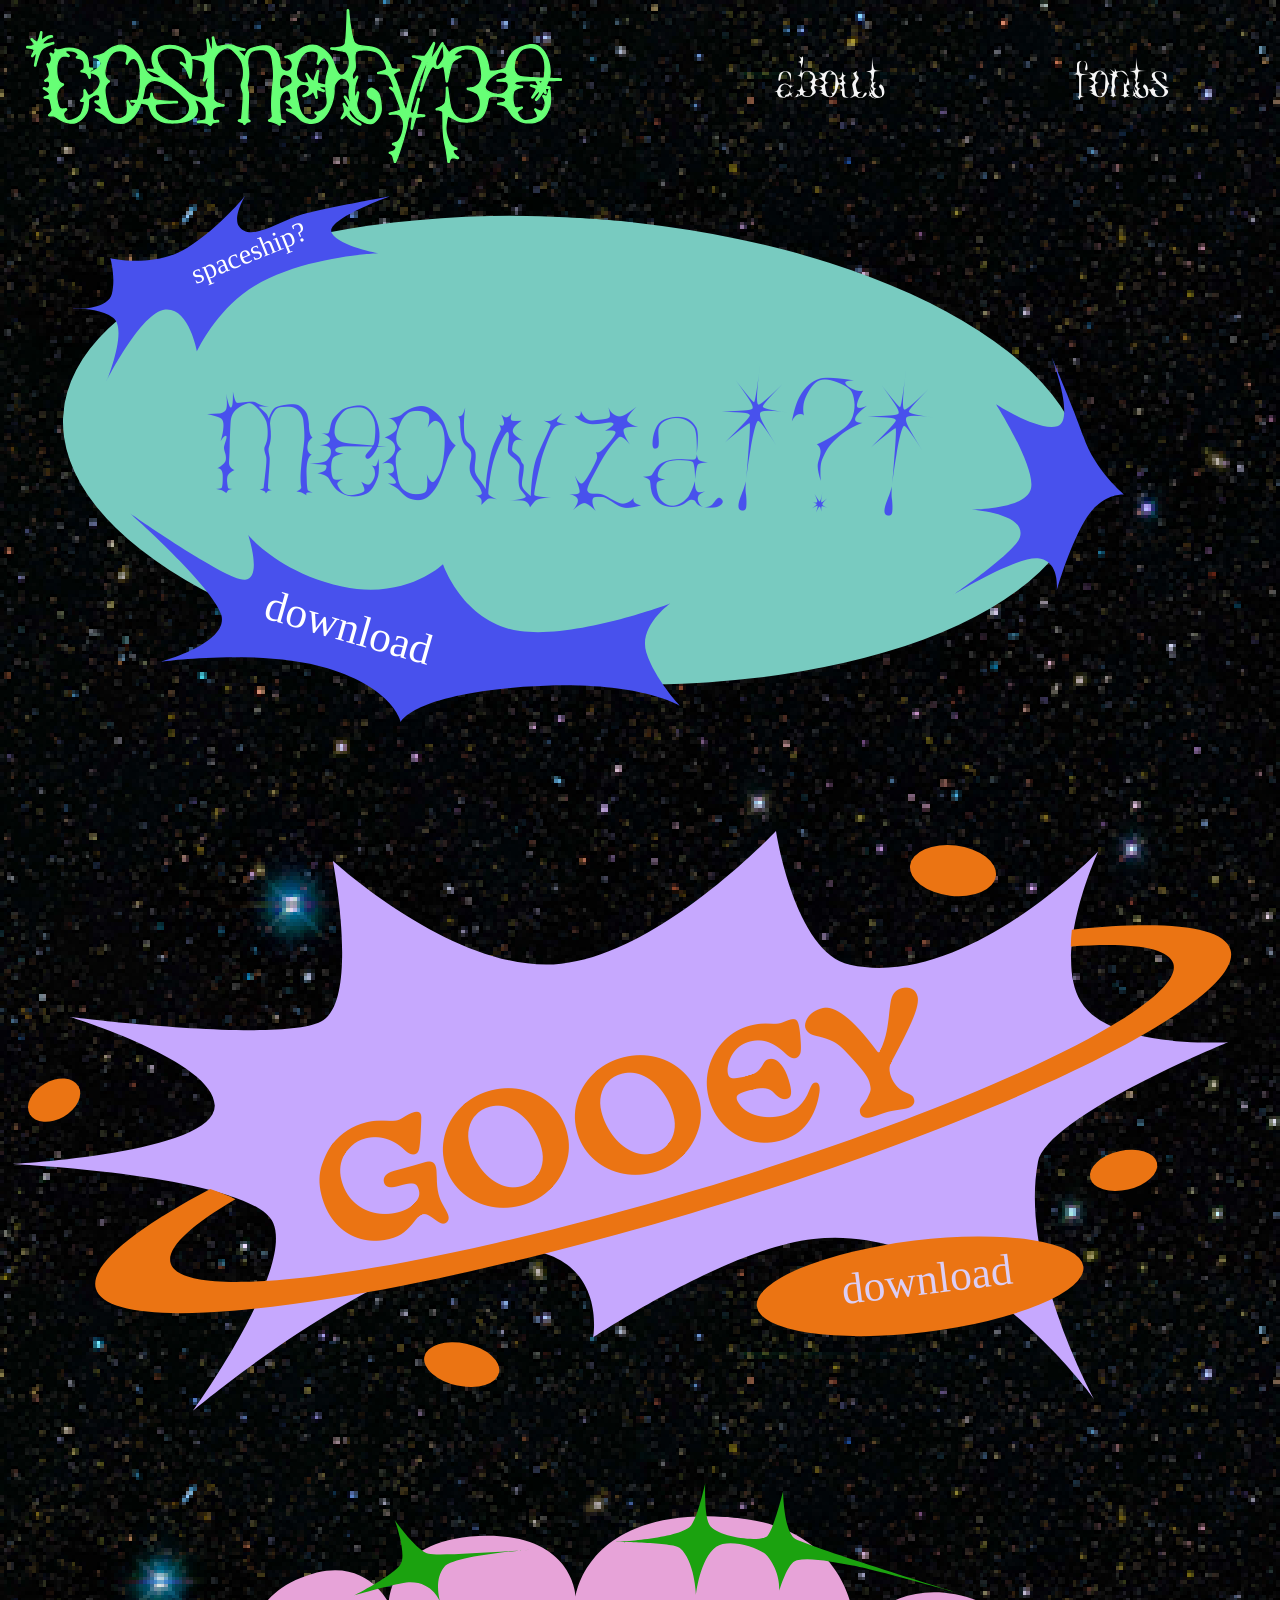
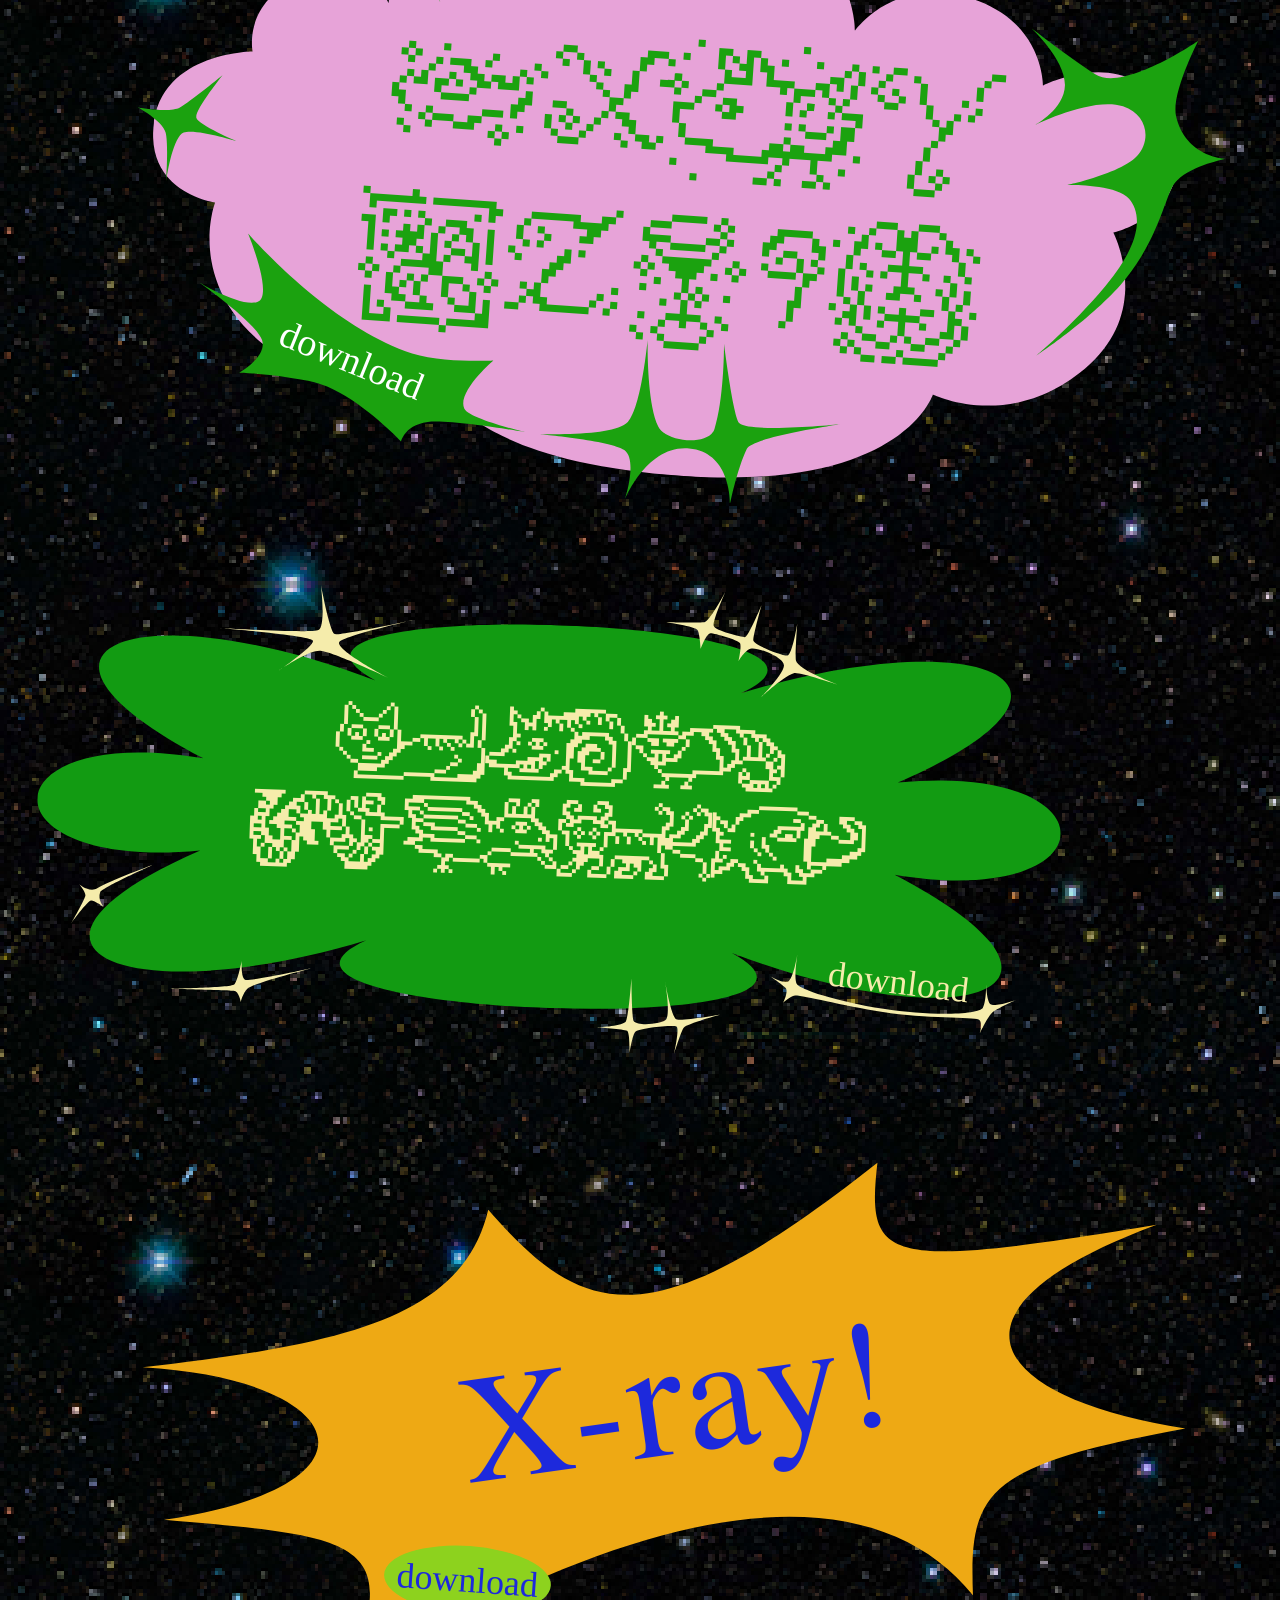
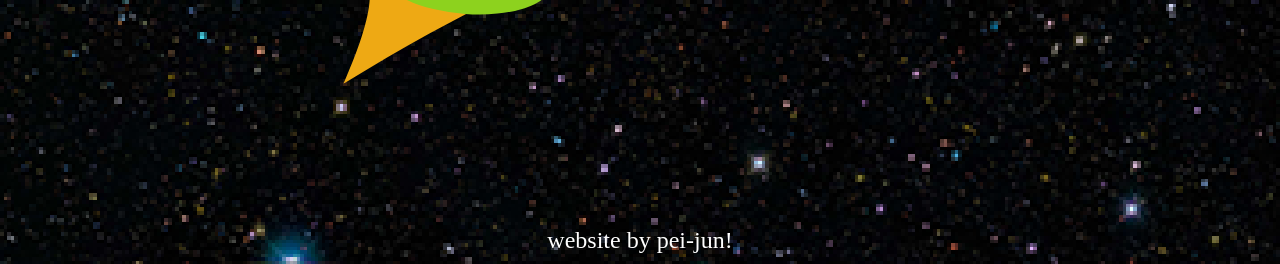
==== commit 666ddaa0: "crosshair" ====
--- a/index.html
+++ b/index.html
@@ -17,8 +17,11 @@
 <!-- TODO: loading screen? -->
 <!-- TODO: 3D logo!  -->
 <!-- TODO: tweak colors for each bubble -->
-<!-- TODO: change font of navigation bar -->
 <!-- TODO: info button that leads to separate page for each font -->
+
+<!-- General Resources used extensively for this projects -->
+<!-- W3Schools: https://www.w3schools.com/html/default.asp -->
+<!-- MDN developer resources: https://developer.mozilla.org/en-US/docs/Web/CSS/Reference/Values/gradient -->
 
 <body>
     <!-- nav bar -->
--- a/styles.css
+++ b/styles.css
@@ -114,7 +114,7 @@
     text-decoration: none;
     color:whitesmoke;
     font-family:"Interstellar Medium";
-    font-variation-settings: "SQUN" 100;
+    font-variation-settings: "STAR" 100;
 }
 a.nav:hover {
     filter: drop-shadow(rgb(186, 182, 255) 0 0 0.20vw);
@@ -192,14 +192,14 @@
 }
 .ism-display {
     font-family:"Interstellar Medium";
-    font-variation-settings: "SQUN" 0;
+    font-variation-settings: "STAR" 0;
 
     transition: font-variation-settings 3s;
     padding:0px;
     margin:0px;
 }
 .ism-display:hover {
-    font-variation-settings:"SQUN" 100;
+    font-variation-settings:"STAR" 100;
 }
 
 .lava-lamp {
@@ -351,12 +351,12 @@
     position:absolute;
     overflow: hidden;
     font-family: futura;
-    font-size:2.0vw;
     padding-top:1vw;
 }
 
 .news-headline span {
     color:#8cff00;
+    font-size:2vw;
     position:absolute;
     display: inline-block;
     white-space: nowrap;
@@ -400,15 +400,15 @@
 /* screen size adjustments */
 @keyframes ism-loop-animation{
     0% {
-        font-variation-settings: "SQUN" 0;
+        font-variation-settings: "STAR" 0;
         background-position:0% 50%;
     }
     50% {
-        font-variation-settings: "SQUN" 100;
+        font-variation-settings: "STAR" 100;
         background-position:100% 50%;
     }
     100% {
-        font-variation-settings: "SQUN" 0;
+        font-variation-settings: "STAR" 0;
         background-position:0% 50%;
     }
 }
